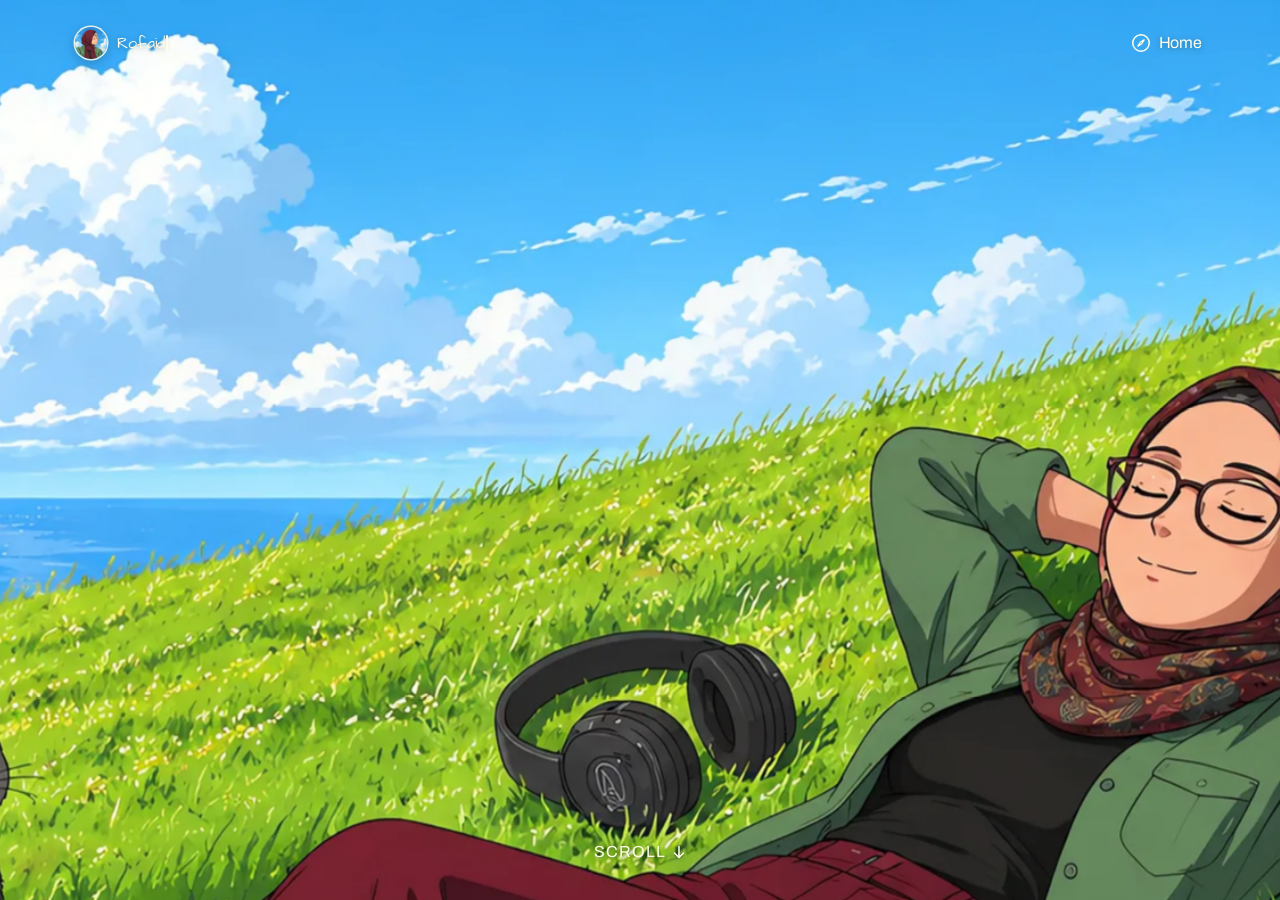
==== site/index.html @ 3db10f4f "Speed and memory pass, phones first First load on a phone: 242 requests / 24 MB -> 43 requests / 3.7" ====
<!doctype html>
<html lang="en">
<head>
<meta charset="utf-8">
<meta name="viewport" content="width=device-width,initial-scale=1,viewport-fit=cover">
<title>Rofaida Abdelwahap · Portfolio</title>
<meta name="description" content="Rofaida Abdelwahap, product and UI designer: case studies, app and web UI, and graphics.">
<meta property="og:title" content="Rofaida Abdelwahap · Portfolio">
<meta property="og:description" content="Product and UI designer: case studies, app and web UI, and graphics.">
<meta property="og:image" content="f/avatar.webp">
<link rel="icon" href="f/avatar.webp" type="image/webp">
<link rel="preconnect" href="https://fonts.googleapis.com">
<link rel="preconnect" href="https://fonts.gstatic.com" crossorigin>
<link rel="stylesheet" href="https://fonts.googleapis.com/css2?family=Archivo+Black&family=Archivo+Narrow:wght@400;500;600&family=Archivo:wght@400;500;600;800&family=Architects+Daughter&family=Homemade+Apple&family=Special+Elite&display=swap">
<!-- fonts only the case studies and the page editor use: loaded without holding up the first paint -->
<link rel="stylesheet" href="https://fonts.googleapis.com/css2?family=Almarai:wght@400;700&family=Inter:wght@400;500;700&family=Roboto:wght@400;500;700&family=JetBrains+Mono:wght@400;500&family=Caveat:wght@500;600;700&family=Patrick+Hand&family=Courier+Prime:wght@400;700&display=swap" media="print" onload="this.media='all'">
<link rel="preload" as="image" href="a/closeup.webp" imagesrcset="a/closeup-m.webp 2160w, a/closeup.webp 3600w" imagesizes="(max-width: 760px) 719px, (pointer: coarse) 719px, 103vw" fetchpriority="high">
<link rel="stylesheet" href="css/style.css">
<script src="js/videos.js"></script>
</head>
<body>
<div class="site" id="site" data-theme="day" data-mode="world" data-face="0">
  <a class="skip" href="#spots">Skip to the scene</a>

  <!-- ============================================================ header (Figma "new header", Oct 26) -->
  <header class="nhdr" id="gnav">
    <a class="nh-me" href="#home" data-go="home" aria-label="Rofaida Abdelwahap, back home"><img src="f/avatar.webp" alt="" width="40" height="40"><span class="nh-name" aria-hidden="true"><span class="tw">Rofaida Abdelwahap</span><i class="caret"></i></span></a>
    <button class="nh-compass" id="compassBtn" type="button" aria-expanded="false" aria-controls="compass" aria-haspopup="dialog"><span class="sr">Open the menu. You are on: </span><svg class="cmp" viewBox="0 0 20 20" aria-hidden="true"><circle cx="10" cy="10" r="8.25" fill="none" stroke="currentColor" stroke-width="1.5"/><path class="cmp-n" d="M10.7754 10.7754L6.89453 13.1045L9.22363 9.22363L13.1045 6.89453L10.7754 10.7754Z" fill="none" stroke="currentColor" stroke-width="1.3" stroke-linejoin="round"/><path class="cmp-b" d="M11.6 6.4 8 10l3.6 3.6" fill="none" stroke="currentColor" stroke-width="1.6" stroke-linecap="round" stroke-linejoin="round"/></svg><span class="nh-cur" id="navCur">Home</span></button>
  </header>

  <!-- ============================================================ compass menu (opens from the header) -->
  <div class="compass" id="compass" role="dialog" aria-modal="true" aria-labelledby="cpLbl" hidden>
    <div class="cp-scrim" data-cp-close></div>
    <div class="cp-wrap">
      <div class="cp-side">
        <figure class="cp-card cp-pic"><img data-src="f/cp-hill.webp" alt="Rofaida's painting of herself resting on the green hill, her cat and laptop beside her" width="700" height="548" decoding="async"></figure>
        <div class="cp-card cp-note"><p>Thank you so much for stopping by!</p><img data-src="f/s-cream.webp" alt="" decoding="async"></div>
      </div>
      <div class="cp-main">
        <div class="cp-card cp-menu">
          <p class="cp-lbl" id="cpLbl">Compass</p>
          <button class="cp-x" type="button" data-cp-close aria-label="Close the menu"><svg viewBox="0 0 24 24" aria-hidden="true"><path d="M6.5 6.5l11 11M17.5 6.5l-11 11" stroke="currentColor" stroke-width="1.8" stroke-linecap="round"/></svg></button>
          <nav class="cp-nav" aria-label="Primary">
            <a href="#home" data-go="home">Home</a>
            <a href="#works" data-go="works">Work</a>
            <a href="#about" data-go="about">About me</a>
            <a href="https://drive.google.com/file/d/1btNfa-B7rLPgWYI5pzXkS12cbSmnBby5/view?usp=sharing" target="_blank" rel="noopener" id="resumeBtn">Resume <span class="sr">(opens in a new tab)</span></a>
          </nav>
          <div class="cp-rule"></div>
          <ul class="cp-social">
            <li><a href="https://www.linkedin.com/in/rofaida-abdelwahap-3187a1399" target="_blank" rel="noopener">LinkedIn</a></li>
            <li><a href="https://www.behance.net/rofaidaabdelwap" target="_blank" rel="noopener">Behance</a></li>
            <li><a href="mailto:rofaidaabdalwahap@gmail.com" data-copy="rofaidaabdalwahap@gmail.com">Email</a></li>
          </ul>
          <div class="cp-sound"><span>Meadow sound</span>
    <button class="sound" id="soundBtn" aria-pressed="false" aria-label="Meadow sound">
      <svg viewBox="0 0 24 24" aria-hidden="true">
        <rect class="bar" x="3.75" y="8.25" width="1.5" height="7.5" rx=".75" fill="#2491CC"/>
        <rect class="bar" x="7.5" y="2.25" width="1.5" height="19.5" rx=".75" fill="#2491CC"/>
        <rect class="bar" x="11.25" y="5.25" width="1.5" height="13.5" rx=".75" fill="#2491CC"/>
        <rect class="bar" x="15" y="8.25" width="1.5" height="7.5" rx=".75" fill="#2491CC"/>
        <rect class="bar" x="18.75" y="6.75" width="1.5" height="10.5" rx=".75" fill="#2491CC"/>
      </svg>
    </button>
          </div>
        </div>
        <a class="cp-cta" href="#contact" data-go="contact">Contact me <svg viewBox="0 0 24 24" aria-hidden="true"><use href="#arrUR"/></svg></a>
      </div>
    </div>
  </div>

  <!-- ================================================= the world: 3 rooms, 360° -->
  <main class="world" id="world" aria-roledescription="carousel" aria-label="Three rooms you can turn between: home, selected works and about me">
    <div class="w-backdrop" aria-hidden="true">
      <div class="sky-drift"><div class="skytrack"><img src="f/sky-sketch.webp" srcset="f/sky-sketch-m.webp 1148w, f/sky-sketch.webp 1914w" sizes="(max-width: 760px) 381px, (pointer: coarse) 381px, 134vw" alt=""><img class="flip" src="f/sky-sketch.webp" srcset="f/sky-sketch-m.webp 1148w, f/sky-sketch.webp 1914w" sizes="(max-width: 760px) 381px, (pointer: coarse) 381px, 134vw" alt=""><img src="f/sky-sketch.webp" srcset="f/sky-sketch-m.webp 1148w, f/sky-sketch.webp 1914w" sizes="(max-width: 760px) 381px, (pointer: coarse) 381px, 134vw" alt=""><img class="flip" src="f/sky-sketch.webp" srcset="f/sky-sketch-m.webp 1148w, f/sky-sketch.webp 1914w" sizes="(max-width: 760px) 381px, (pointer: coarse) 381px, 134vw" alt=""></div></div>
    </div>
    <div class="scene" id="scene">
      <div class="prism" id="prism">

        <!-- ------------------------------------------------------- 0 · home -->
        <section class="face f-home" id="home" data-i="0" aria-roledescription="slide" aria-label="Home">
          <div class="art bg">
            <div class="plate" id="plate">
              <img class="full dayimg skyl" src="l/day-sky.webp" srcset="l/day-sky-m.webp 1650w, l/day-sky.webp 3300w" sizes="(max-width: 760px) 549px, (pointer: coarse) 549px, 158vw" alt="" decoding="async">
              
              <div class="stars skyl" aria-hidden="true">
                <span class="star" style="left:8%;top:14%"></span><span class="star" style="left:22%;top:30%"></span>
                <span class="star" style="left:41%;top:9%"></span><span class="star" style="left:55%;top:24%"></span>
                <span class="star" style="left:66%;top:12%"></span><span class="star" style="left:79%;top:31%"></span>
                <span class="star" style="left:88%;top:8%"></span><span class="star" style="left:94%;top:22%"></span>
                <span class="star" style="left:33%;top:19%"></span><span class="star" style="left:72%;top:5%"></span>
              </div>
              <div class="cloudloop cloudl" aria-hidden="true">
                <div class="cloudtrack far dayimg"><img src="l/day-clouds-far.webp" srcset="l/day-clouds-far-m.webp 2427w, l/day-clouds-far.webp 4854w" sizes="(max-width: 760px) 808px, (pointer: coarse) 808px, 233vw" alt=""><img src="l/day-clouds-far.webp" srcset="l/day-clouds-far-m.webp 2427w, l/day-clouds-far.webp 4854w" sizes="(max-width: 760px) 808px, (pointer: coarse) 808px, 233vw" alt=""></div>
                <div class="cloudtrack dayimg"><img src="l/day-clouds-near.webp" srcset="l/day-clouds-near-m.webp 2427w, l/day-clouds-near.webp 4854w" sizes="(max-width: 760px) 808px, (pointer: coarse) 808px, 233vw" alt=""><img src="l/day-clouds-near.webp" srcset="l/day-clouds-near-m.webp 2427w, l/day-clouds-near.webp 4854w" sizes="(max-width: 760px) 808px, (pointer: coarse) 808px, 233vw" alt=""></div>
                </div>
              <img class="full dayimg" src="l/day-land.webp" srcset="l/day-land-m.webp 3960w, l/day-land.webp 6600w" sizes="(max-width: 760px) 1319px, (pointer: coarse) 1319px, 158vw" fetchpriority="high" decoding="async" alt="Painted scene: Rofaida lying on a grassy hillside above the sea with her eyes closed, a grey cat beside her, headphones, a laptop and an open notebook in the grass.">
              
              <div class="catpart her-head" id="herHead" aria-hidden="true"><img class="dayimg" src="l/day-herhead.webp" alt=""></div>
              <div class="spots" id="spots">
                <a class="spot" href="#about" data-spot="notebook" data-go="about" aria-label="The notebook: open About me" style="left:72.455%;top:79.818%;width:10.818%;height:14.364%;--hit:polygon(0.0% 74.7%,8.7% 81.0%,11.2% 81.0%,18.2% 85.4%,22.4% 85.4%,24.4% 88.6%,34.5% 96.8%,39.5% 95.6%,44.8% 96.8%,47.9% 93.7%,48.5% 89.9%,49.3% 95.6%,50.7% 96.8%,56.0% 97.5%,57.4% 96.2%,58.3% 92.4%,58.8% 96.8%,60.8% 98.7%,76.5% 99.4%,87.1% 71.5%,87.4% 69.0%,89.9% 63.3%,91.3% 56.3%,98.0% 38.0%,99.7% 31.0%,99.7% 22.8%,98.6% 21.5%,96.9% 22.2%,95.5% 16.5%,93.0% 13.3%,85.2% 12.0%,82.4% 10.1%,77.6% 10.8%,75.1% 6.3%,70.9% 12.7%,68.3% 12.0%,61.3% 17.1%,57.1% 9.5%,49.9% 3.2%,42.0% 0.0%,32.2% 0.0%,18.5% 24.1%,16.5% 25.3%,15.7% 29.7%,4.2% 51.9%,3.9% 60.1%,0.0% 66.5%)"><img class="cut dayimg" src="l/day-cut-notebook.webp" alt=""><span class="hit"></span><b>About me</b></a>
                <a class="spot" href="#works" data-spot="laptop" data-go="works" aria-label="The laptop: open Selected works" style="left:80.909%;top:59.364%;width:9.152%;height:20.091%;--hit:polygon(99.7% 0.0%,95.0% 0.0%,56.3% 26.2%,55.0% 28.5%,51.3% 45.2%,47.0% 43.9%,43.4% 44.3%,5.6% 71.0%,0.0% 76.0%,0.0% 82.4%,7.9% 86.0%,13.2% 85.1%,39.4% 95.9%,40.1% 99.5%,49.7% 99.5%,52.6% 96.8%,54.6% 98.2%,58.9% 95.0%,60.6% 92.8%,61.9% 87.3%,68.9% 80.1%,70.9% 80.1%,78.8% 71.0%,82.5% 70.6%,87.1% 65.2%,89.4% 60.6%,91.1% 52.0%,92.1% 50.2%,99.7% 10.4%)"><img class="cut dayimg" src="l/day-cut-laptop.webp" alt=""><span class="hit"></span><b>Selected works</b></a>
                <a class="spot" href="#contact" data-spot="headphones" data-go="contact" aria-label="The headphones: open Contact" style="left:71.636%;top:54.455%;width:4.455%;height:9.273%;--hit:polygon(0.0% 33.3%,0.0% 61.8%,3.4% 71.6%,7.5% 77.5%,38.8% 99.0%,58.5% 99.0%,62.6% 97.1%,66.0% 92.2%,71.4% 76.5%,72.1% 67.6%,85.0% 74.5%,88.4% 71.6%,91.8% 63.7%,98.0% 61.8%,99.3% 58.8%,99.3% 27.5%,94.6% 13.7%,88.4% 5.9%,82.3% 2.9%,75.5% 3.9%,68.7% 0.0%,36.7% 0.0%,14.3% 12.7%,7.5% 19.6%)"><img class="cut dayimg" src="l/day-cut-headphones.webp" alt=""><span class="hit"></span><b>Let&rsquo;s talk</b></a>
                <a class="spot" href="#home" data-spot="cat" data-meow="grey" aria-label="The cat: say hi (meow)" style="left:58.788%;top:56.545%;width:5.818%;height:19.727%;--hit:polygon(61.5% 0.0%,58.3% 4.1%,55.7% 12.9%,56.2% 16.6%,58.9% 18.0%,57.3% 21.2%,57.3% 28.6%,58.3% 30.0%,57.3% 33.6%,53.1% 37.8%,42.7% 41.9%,41.1% 44.2%,33.9% 49.3%,28.1% 59.0%,27.6% 62.7%,25.5% 64.1%,24.0% 76.0%,19.3% 73.7%,16.7% 68.2%,17.7% 58.1%,20.3% 54.4%,20.3% 45.2%,18.8% 40.6%,10.9% 33.2%,3.6% 32.7%,0.0% 35.0%,0.0% 41.5%,6.2% 47.0%,5.2% 53.5%,1.6% 62.2%,1.6% 68.7%,4.2% 76.0%,12.0% 83.4%,16.7% 86.2%,22.4% 86.6%,25.0% 88.9%,29.7% 89.9%,32.8% 92.6%,36.5% 93.1%,43.2% 98.2%,47.4% 98.2%,49.0% 94.9%,51.6% 96.8%,54.2% 95.9%,56.8% 97.2%,60.4% 96.8%,64.1% 94.5%,65.6% 91.7%,69.3% 98.2%,71.4% 99.5%,85.9% 99.5%,88.5% 96.8%,89.6% 90.8%,86.5% 87.6%,87.0% 82.0%,92.2% 65.9%,97.4% 55.3%,97.4% 43.8%,95.3% 37.8%,96.4% 36.4%,95.8% 34.1%,99.5% 29.0%,99.5% 18.4%,97.9% 17.1%,99.0% 15.7%,97.9% 1.4%,96.9% 0.0%,91.7% 0.0%,83.3% 6.5%,74.5% 7.4%,65.1% 0.0%)"><img class="cut dayimg" src="l/day-cut-cat.webp" alt=""><span class="catpart cat-tail" id="catTail" style="left:0.896%;top:34.468%;width:31.934%;height:52.232%"><img class="dayimg" src="l/day-cat-tail.webp" alt=""></span><span class="catpart cat-hip" style="left:20.249%;top:64.436%;width:20.316%;height:27.399%"><img class="dayimg" src="l/day-cat-hip.webp" alt=""></span><span class="catpart cat-head" id="catHead" style="left:56.771%;top:-0.459%;width:54.168%;height:37.789%"><img class="dayimg" src="l/day-cat-head.webp" alt=""></span><span class="hit"></span><b>Say hi</b></a>
              </div>
              <img class="full softl" id="wideSoft" src="a/wide-soft.webp" alt="" decoding="async" aria-hidden="true">
            </div>
          </div>
          <!-- the opening shot: close on her face; scrolling pulls the camera back to the hill -->
          <div class="intro-backdrop" id="introBackdrop" aria-hidden="true"><img src="a/wide.webp" srcset="a/wide-m.webp 1980w, a/wide.webp 3300w" sizes="(max-width: 760px) 659px, (pointer: coarse) 659px, 112vw" alt="" decoding="async"></div>
          <div class="close-plate" id="closePlate" aria-hidden="true"><div class="inner">
            <img class="full dayimg" src="a/closeup.webp" srcset="a/closeup-m.webp 2160w, a/closeup.webp 3600w" sizes="(max-width: 760px) 719px, (pointer: coarse) 719px, 103vw" alt="" fetchpriority="high" decoding="async">
            
            <img class="full softl" id="closeSoft" src="a/closeup-soft.webp" alt="" decoding="async">
            <img class="full ghost dayimg" src="a/closeup-glow.webp" alt="" decoding="async">
            
          </div></div>
          <div class="intro-vig" id="introVig" aria-hidden="true"></div>
          <div class="intro-grain" aria-hidden="true"></div>
          <canvas class="magic" id="magic" aria-hidden="true"></canvas>
          <div class="ui home-ui">
            <span class="pill" id="pill"><i></i><span class="pill-t">Hello, I&rsquo;m Rofaida Abdelwahap | Product &amp; visual designer</span></span>
            <h1 class="mega home-title">Where stories<br>grow</h1>
            <div class="vibes" id="vibes" role="group" aria-label="Music player: feel the vibes">
              <span class="disk l" aria-hidden="true"><i></i></span>
              <p class="v-title">FEEL THE VIBES</p>
              <div class="v-bar"><span class="v-fill" id="vFill"></span><span class="v-knob" id="vKnob"></span>
                <input type="range" id="vSeek" min="0" max="300" step="1" value="0" aria-label="Sound bath position" aria-valuetext="0:00 of 5:00"></div>
              <span class="v-time a" id="vCur">0:00</span><span class="v-time b">5:00</span>
              <button class="v-play" id="vPlay" type="button" aria-pressed="false" aria-label="Play the sound bath">
                <svg class="i-play" viewBox="0 0 24 24" aria-hidden="true"><path d="M9 7.2v9.6a.6.6 0 0 0 .92.5l7.4-4.8a.6.6 0 0 0 0-1L9.92 6.7A.6.6 0 0 0 9 7.2Z" fill="currentColor"/></svg>
                <svg class="i-pause" viewBox="0 0 24 24" aria-hidden="true"><rect x="7.5" y="6.5" width="3" height="11" rx="1" fill="currentColor"/><rect x="13.5" y="6.5" width="3" height="11" rx="1" fill="currentColor"/></svg>
              </button>
              <span class="disk r" aria-hidden="true"><i></i></span>
              <audio id="vAudio" src="m/forest-sound-bath.mp3" preload="none" loop></audio>
            </div>
          </div>
          <div class="ui intro-cue" id="introCue" aria-hidden="true"><span class="ic-word cue-d">Scroll</span><span class="ic-word cue-m">Swipe</span><svg class="ic-arrow" viewBox="0 0 14 14" fill="none"><path d="M7 1.5v11M2.5 8 7 12.5 11.5 8" stroke="currentColor" stroke-width="1.5" stroke-linecap="round" stroke-linejoin="round"/></svg></div>
          <p class="selhint" id="hint">Select an element to see <img src="i/arrow-r.svg" alt="" width="24" height="24"></p>
          <div class="bubble" id="bubble" role="status" aria-live="polite"></div>
        </section>

        <!-- ---------------------------------------------- 1 · selected works -->
        <section class="face f-works" id="works" data-i="1" aria-roledescription="slide" aria-label="Selected works">
          <div class="zoomer" id="zoomer">
          <div class="art bg"><img class="bgimg" src="a/works-bg.webp" srcset="a/works-bg-m.webp 1955w, a/works-bg.webp 3258w" sizes="(max-width: 760px) 650px, (pointer: coarse) 650px, 135vw" alt="A laptop resting in a sunlit wildflower meadow above the sea" decoding="async" style="left:calc(-86.24 * var(--k));top:calc(-287.89 * var(--k));width:calc(2414.79 * var(--k));height:calc(1430.49 * var(--k))">
            <div class="skyband" aria-hidden="true" style="left:calc(-86.24 * var(--k));top:calc(-287.89 * var(--k));width:calc(2414.79 * var(--k));height:calc(963.54 * var(--k))"><div class="sb-track"><img src="a/works-skyband.webp" srcset="a/works-skyband-m.webp 1629w, a/works-skyband.webp 3258w" sizes="(max-width: 760px) 542px, (pointer: coarse) 542px, 135vw" alt=""><img class="flip" src="a/works-skyband.webp" srcset="a/works-skyband-m.webp 1629w, a/works-skyband.webp 3258w" sizes="(max-width: 760px) 542px, (pointer: coarse) 542px, 135vw" alt=""><img src="a/works-skyband.webp" srcset="a/works-skyband-m.webp 1629w, a/works-skyband.webp 3258w" sizes="(max-width: 760px) 542px, (pointer: coarse) 542px, 135vw" alt=""><img class="flip" src="a/works-skyband.webp" srcset="a/works-skyband-m.webp 1629w, a/works-skyband.webp 3258w" sizes="(max-width: 760px) 542px, (pointer: coarse) 542px, 135vw" alt=""></div></div>
          </div>
          <h2 class="mega works-title">Selected<br>works</h2>
          <div class="art wfg" aria-hidden="true"><img class="cutout" src="a/works-fg.webp" srcset="a/works-fg-m.webp 1955w, a/works-fg.webp 3258w" sizes="(max-width: 760px) 650px, (pointer: coarse) 650px, 135vw" alt="" style="left:calc(-86.24 * var(--k));top:calc(425.13 * var(--k));width:calc(2414.79 * var(--k));height:calc(717.47 * var(--k))"></div>
          <div class="art fx">
            <svg class="screen" id="screen" viewBox="0 0 1921 1117" preserveAspectRatio="none" aria-hidden="true">
              <defs><filter id="bloom" x="-30%" y="-30%" width="160%" height="160%"><feGaussianBlur stdDeviation="18"/></filter></defs>
              <polygon class="s-bloom" points="1533.68,461.94 1032.18,468.86 990.63,763.63 1508.95,786.38" filter="url(#bloom)"/>
              <polygon class="s-lit" points="1533.68,461.94 1032.18,468.86 990.63,763.63 1508.95,786.38"/>
            </svg>
            <button class="screen-hit" id="screenHit" type="button" aria-label="Open the laptop and see the projects" style="left:calc(990.63 * var(--k));top:calc(461.94 * var(--k));width:calc(543.05 * var(--k));height:calc(324.44 * var(--k))"><span class="s-label">Open the laptop</span></button>
          </div>
          </div>
          <div class="ui cue" id="worksCue"><span class="cue-d">Scroll, or tap the screen, to open the laptop</span><span class="cue-m">Swipe up to open the laptop</span><img src="i/arrow-r.svg" alt="" width="24" height="24"></div>
        </section>

        <!-- ------------------------------------------------------- 2 · about -->
        <section class="face f-about" id="about" data-i="2" aria-roledescription="slide" aria-label="About me">
          <div class="art bg"><img class="bgimg" id="aboutBg" src="a/about-bg.webp" srcset="a/about-bg-m.webp 1975w, a/about-bg.webp 3292w" sizes="(max-width: 760px) 657px, (pointer: coarse) 657px, 108vw" alt="An open notebook lying in a sunlit meadow of daisies, next to an iced matcha" decoding="async" style="left:calc(1.13 * var(--k));top:calc(0 * var(--k));width:calc(1922.1 * var(--k));height:calc(1116.36 * var(--k))"></div>
          <h2 class="mega about-title">About<br>me</h2>
          <div class="art fg">
            <img class="cutout" src="a/about-notebook.webp" srcset="a/about-notebook-m.webp 1308w, a/about-notebook.webp 1868w" sizes="(max-width: 760px) 435px, (pointer: coarse) 435px, 61vw" alt="" aria-hidden="true" style="left:calc(581.50 * var(--k));top:calc(348.57 * var(--k));width:calc(1090.67 * var(--k));height:calc(729.26 * var(--k))">
            <img class="cutout cup-shadow" src="a/about-cup-shadow.webp" alt="" aria-hidden="true" style="left:calc(1262.64 * var(--k));top:calc(410.69 * var(--k));width:calc(490.22 * var(--k));height:calc(245.11 * var(--k))">
            <img class="cutout cup" id="cup" src="a/about-cup.webp" alt="" aria-hidden="true" style="left:calc(1280.80 * var(--k));top:calc(120.19 * var(--k));width:calc(254.19 * var(--k));height:calc(387.16 * var(--k))">
            <img class="cutout cup-grass" src="a/about-cup-grass.webp" alt="" aria-hidden="true" style="left:calc(1335.27 * var(--k));top:calc(410.69 * var(--k));width:calc(217.88 * var(--k));height:calc(118.02 * var(--k))">
            <div class="page-ink l" id="inkL" aria-hidden="true">
              <p class="ink-t who">Who is Rofaida ?</p>
              <p class="ink-p who">A designer who likes turning little ideas into things people can feel.<br>I&rsquo;m Rofaida a Product Designer with a Graphic Design background, curious about people, obsessed with details, and always looking for the little spark that makes an experience feel special.</p>
              <p class="ink-why">Always asking<br>Why?</p>
            </div>
            <div class="page-ink l stk" id="inkL2" aria-hidden="true">
              <img class="ink-cat c-white" src="f/s-white.webp" alt="">
              <img class="ink-cat c-cream" src="f/s-cream.webp" alt="">
              <img class="ink-cat c-black" src="f/s-black.webp" alt="">
              <img class="ink-cat c-orange" src="f/s-orange.webp" alt="">
            </div>
            <div class="page-ink r" id="inkR" aria-hidden="true">
              <figure class="pola p1"><img src="f/p-avatar.webp" alt=""><figcaption>me, drawn by me</figcaption></figure>
              <figure class="pola p2"><img src="f/p-nile.webp" alt=""><figcaption>the Nile</figcaption></figure>
              <figure class="pola p3"><img src="f/p-matcha.webp" alt=""><figcaption>matcha o'clock</figcaption></figure>
              <span class="ink-cta">beyond the pixels &rarr;</span>
            </div>
            <svg class="pages" viewBox="0 0 1921 1117" preserveAspectRatio="none" aria-hidden="true">
              <polygon class="pg l" id="pgL" points="885.1,364.3 1221.4,490.5 1019.4,905 617.7,747.4"/>
              <polygon class="pg r" id="pgR" points="1227.3,490.5 1630.1,568.7 1507.5,1051 1028.7,908.5"/>
            </svg>
            <button class="page-hit l" data-sheet="intro" type="button" aria-label="Open the left page: Who is Rofaida?" style="left:calc(617.7 * var(--k));top:calc(364.3 * var(--k));width:calc(603.7 * var(--k));height:calc(540.7 * var(--k));clip-path:polygon(44.32% 0%,100% 23.34%,66.54% 100%,0% 70.85%)"><b>Who is Rofaida?</b></button>
            <button class="page-hit r" data-sheet="pixels" type="button" aria-label="Open the right page: Beyond the pixels" style="left:calc(1028.7 * var(--k));top:calc(490.5 * var(--k));width:calc(601.4 * var(--k));height:calc(560.5 * var(--k));clip-path:polygon(33.1% 0%,100% 13.95%,79.61% 100%,0% 74.58%)"><b>Beyond the pixels</b></button>
          </div>
          <div class="ui cue" id="aboutCue"><span>Pick a page in the notebook</span><img src="i/arrow-r.svg" alt="" width="24" height="24"></div>
        </section>
      </div>
    </div>

    
  </main>

  <!-- ===================================================== works (inside the laptop) -->
  <div class="layer works-page" id="worksPage" aria-label="Selected works" role="region" tabindex="-1">
    <div class="wp-bar">
      <button class="glass-btn back" id="worksBack" type="button"><svg viewBox="0 0 24 24" aria-hidden="true"><path d="M14.5 6 8.5 12l6 6" fill="none" stroke="currentColor" stroke-width="1.8" stroke-linecap="round" stroke-linejoin="round"/></svg>Back to the meadow</button>
    </div>
    <h2 class="sr">Selected works</h2>
    <div class="stack" id="stack">
      <div class="folder see" id="seeFolder">
        <div class="tabrow"><button class="tab" id="seeAll" type="button" style="--x:1429.49"><span>See all projects</span><svg viewBox="0 0 24 24" aria-hidden="true"><use href="#arrUR"/></svg></button></div>
        <div class="fbody" aria-hidden="true"></div>
      </div>

      <article class="folder f1" id="p1" style="--c:#29480E;--ink:#FFFEEB;--ink2:rgba(255,254,235,.72);--ph:#3B5E1C" aria-labelledby="p1t">
        <div class="tabrow"><a class="tab" href="#p1" data-to="0" style="--x:0"><span>01 &middot; Maaliy</span></a></div>
        <div class="fbody">
          <header class="p-head">
            <h3 class="p-title" id="p1t">Maaliy</h3>
            <p class="p-lede">Tax deadlines, rebuilt around the client</p>
            <dl class="p-meta"><div><dt>Discipline</dt><dd>Product design</dd></div><div><dt>Platform</dt><dd>Accounting ERP, Arabic-first</dd></div></dl>
            <div class="p-tags" aria-label="Scope"><div class="p-tagtrack"><span>User interviews &middot; Information architecture &middot; Dashboard UI &middot; RTL design system &middot;&nbsp;</span><span aria-hidden="true">User interviews &middot; Information architecture &middot; Dashboard UI &middot; RTL design system &middot;&nbsp;</span></div></div>
          </header>
          <div class="p-body">
            <div class="p-copy"><div><p>Accountants were losing tax deadlines in a system that had everything and showed nothing. I rebuilt it around the client instead of the operation.</p><ul class="p-facts"><li>Entries, invoices and taxes merged into one client view</li><li>A summary row that opens into the full client page</li><li>A deadlines calendar with alerts, the top pain in interviews</li><li>One RTL design system across 14+ screens and 7 roles</li></ul></div><button class="p-link" type="button" data-case="maaliy">View case study <svg viewBox="0 0 24 24" aria-hidden="true"><use href="#arrUR"/></svg></button></div>
            <figure class="pimg main has-img"><img data-src="f/works/maaliy-main.webp" alt="Maaliy's dashboard on a tablet: KPIs, revenue trend and the follow-up worklist" width="1600" height="1212" loading="lazy" decoding="async"></figure>
            <div class="p-side">
              <figure class="pimg has-img"><img data-src="f/works/maaliy-d1.webp" alt="Maaliy's dashboard on a laptop" width="1200" height="909" loading="lazy" decoding="async"></figure>
              <figure class="pimg has-img"><img data-src="f/works/maaliy-d2.webp" alt="Two accountants working with Maaliy in an office" width="1200" height="909" loading="lazy" decoding="async"></figure>
            </div>
          </div>
        </div>
      </article>

      <article class="folder f2" id="p2" style="--c:#A6D3E5;--ink:#29480E;--ink2:rgba(41,72,14,.74);--ph:#8EC3D8" aria-labelledby="p2t">
        <div class="tabrow"><a class="tab" href="#p2" data-to="1" style="--x:464.09"><span>02 &middot; Sadeem</span></a></div>
        <div class="fbody">
          <header class="p-head">
            <h3 class="p-title" id="p2t">Sadeem</h3>
            <p class="p-lede">A store dashboard that thinks in Arabic</p>
            <dl class="p-meta"><div><dt>Discipline</dt><dd>Product design</dd></div><div><dt>Platform</dt><dd>Responsive admin panel, RTL</dd></div></dl>
            <div class="p-tags" aria-label="Scope"><div class="p-tagtrack"><span>Arabic-first UX &middot; RTL layout &middot; Design system &middot; E-commerce &middot;&nbsp;</span><span aria-hidden="true">Arabic-first UX &middot; RTL layout &middot; Design system &middot; E-commerce &middot;&nbsp;</span></div></div>
          </header>
          <div class="p-body">
            <div class="p-copy"><div><p>A single-vendor store dashboard for shop owners who think in Arabic. It reads right to left from the first pixel, not as a mirrored afterthought.</p><ul class="p-facts"><li>State before value: stock is a badge, payment and fulfilment are two states</li><li>A permission matrix of 8 areas &times; 5 actions replaced a wall of checkboxes</li><li>Swappable cards, so owners choose what stays on screen</li><li>33 primitives and 84 semantic tokens across 13 screens</li></ul></div><button class="p-link" type="button" data-case="sadeem">View case study <svg viewBox="0 0 24 24" aria-hidden="true"><use href="#arrUR"/></svg></button></div>
            <figure class="pimg main has-img"><img data-src="f/works/sadeem-main.webp" alt="Sadeem's products table on a monitor, in purple clouds" width="1600" height="1000" loading="lazy" decoding="async"></figure>
            <div class="p-side">
              <figure class="pimg has-img"><img data-src="f/works/sadeem-d1.webp" alt="Editing a product in Sadeem on a laptop" width="1200" height="750" loading="lazy" decoding="async"></figure>
              <figure class="pimg has-img"><img data-src="f/works/sadeem-d2.webp" alt="Sadeem's categories on a desktop monitor" width="1200" height="750" loading="lazy" decoding="async"></figure>
            </div>
          </div>
        </div>
      </article>

      <article class="folder f3" id="p3" style="--c:#ADCF8F;--ink:#29480E;--ink2:rgba(41,72,14,.74);--ph:#97BE76" aria-labelledby="p3t">
        <div class="tabrow"><a class="tab" href="#p3" data-to="2" style="--x:946.31"><span>03 &middot; Dhi</span></a></div>
        <div class="fbody">
          <header class="p-head">
            <h3 class="p-title" id="p3t">Dhi</h3>
            <p class="p-lede">Consult, shop and track a room in one app</p>
            <dl class="p-meta"><div><dt>Discipline</dt><dd>Product design</dd></div><div><dt>Platform</dt><dd>Mobile app, RTL</dd></div></dl>
            <div class="p-tags" aria-label="Scope"><div class="p-tagtrack"><span>Competitor analysis &middot; Mobile UX &middot; RTL design system &middot; Saudi market &middot;&nbsp;</span><span aria-hidden="true">Competitor analysis &middot; Mobile UX &middot; RTL design system &middot; Saudi market &middot;&nbsp;</span></div></div>
          </header>
          <div class="p-body">
            <div class="p-copy"><div><p>An interior design platform for homes in Saudi Arabia. Competitor apps split consultation, shopping and tracking; Dhi keeps them in one place.</p><ul class="p-facts"><li>A style quiz that gets people to a direction fast</li><li>In-app project chat with the designer, fewer phone calls</li><li>40+ screens on an Arabic RTL design system</li></ul></div><button class="p-link" type="button" data-case="dhi">View case study <svg viewBox="0 0 24 24" aria-hidden="true"><use href="#arrUR"/></svg></button></div>
            <figure class="pimg main has-img"><img data-src="f/works/dhi-main.webp" alt="Three Dhi screens on phones over deep green: the shop, the home screen and the consultation packages" width="1600" height="1000" loading="lazy" decoding="async"></figure>
            <div class="p-side">
              <figure class="pimg has-img"><img data-src="f/works/dhi-d1.webp" alt="Two Dhi screens: choosing rooms for a booking, and tracking a project step by step" width="1200" height="750" loading="lazy" decoding="async"></figure>
              <figure class="pimg has-img"><img data-src="f/works/dhi-d2.webp" alt="Two Dhi screens: a product page with payment options, and the cart" width="1200" height="750" loading="lazy" decoding="async"></figure>
            </div>
          </div>
        </div>
      </article>
      <div class="stack-hold" aria-hidden="true"></div>
    </div>
    <div class="see-mobile"><button class="glass-btn solid" type="button" data-allworks>See all projects <svg viewBox="0 0 24 24" aria-hidden="true"><use href="#arrUR"/></svg></button></div>

    <!-- the keyring, on the sky, after the projects (Figma 332:4851) -->
    <section class="peek kc" id="play" aria-label="A sneak peek at my mind">
      <div class="peek-sky sky-drift" aria-hidden="true"><div class="skytrack"><img data-src="f/sky-sketch.webp" data-srcset="f/sky-sketch-m.webp 1148w, f/sky-sketch.webp 1914w" sizes="(max-width: 760px) 381px, (pointer: coarse) 381px, 134vw" alt="" loading="eager" decoding="async"><img class="flip" data-src="f/sky-sketch.webp" data-srcset="f/sky-sketch-m.webp 1148w, f/sky-sketch.webp 1914w" sizes="(max-width: 760px) 381px, (pointer: coarse) 381px, 134vw" alt="" loading="eager" decoding="async"></div></div>
      <div class="frame">
        <div class="sheet" id="sheet">
          <div class="clip"><img class="peek-grid" data-src="f/grid.webp" alt="" aria-hidden="true" loading="lazy"></div>
          <h2 class="peek-title">a sneak peek<br>at my mind</h2>
          <p class="peek-note l">Visual roots, product mindset. Five years of exploring Applied Arts, branding, and visual communication, followed by hands-on experience in digital product design.</p>
          <p class="peek-note r">From pixels to prototypes. Figma, Adobe, Framer, and AI tools each bringing a different part of the process to life.</p>
          <section class="kc-hero" id="kcHero" aria-label="A keyring of tools and skills. Hover or tab through the charms.">
            <div class="kc-stage" id="kcStage" data-fit="full">
              <div class="kc-scaler" id="kcScaler">
                <canvas id="kcChains"></canvas>
                <div class="kc-layer" id="kcStills"></div>
                <div class="kc-hub" id="kcHub"><img data-src="keychain/k/hub.webp" alt="" decoding="async"></div>
                <div class="kc-layer" id="kcParts"></div>
                <div class="kc-layer" id="kcKbds" style="pointer-events:auto"></div>
              </div>
            </div>
            <button class="sr" id="kcSound" aria-pressed="false">Keyring sound</button>
          </section>
          <div class="kc-foot"><span>give the keyring a shake</span></div>
        </div>
      </div>
      <span class="tape l" aria-hidden="true"></span><span class="tape r" aria-hidden="true"></span>
      <footer class="sky-end peek-end sky-hid" aria-label="Footer"><div class="sky-glass"><p>Sky has no limits.</p></div></footer>
    </section>

      </div>

  <!-- ===================================================== all works -->
  <div class="layer all-works" id="allWorks" role="dialog" aria-modal="true" aria-labelledby="awTitle" tabindex="-1">
    <div class="aw-in">
      <div class="aw-tabrow"><span class="aw-tab">All projects</span>
        <button class="glass-btn close" id="awClose" type="button" aria-label="Close all works"><svg viewBox="0 0 24 24" aria-hidden="true"><path d="M6.5 6.5l11 11M17.5 6.5l-11 11" stroke="currentColor" stroke-width="1.8" stroke-linecap="round"/></svg></button></div>
      <div class="aw-body">
        <div class="aw-head"><h2 class="aw-title" id="awTitle">All Works</h2>
</div>
        <div class="awg-filter" role="toolbar" aria-label="Filter works"><span class="awg-lbl" aria-hidden="true">Filter:</span><button type="button" aria-pressed="true" data-g="all">All works</button><button type="button" aria-pressed="false" data-g="case">Case studies</button><button type="button" aria-pressed="false" data-g="ui">App &amp; web UI</button><button type="button" aria-pressed="false" data-g="graphic">Graphics &amp; illustrations</button></div>
        <ul class="awg-grid" id="awGrid"></ul>
        <ol class="awr-list" id="awReel"></ol>
        <div class="aw-filter" role="toolbar" aria-label="Filter works">
          <button type="button" aria-pressed="true" data-f="all">ALL</button><span aria-hidden="true">/</span><button type="button" aria-pressed="false" data-f="product">PRODUCT</button><span aria-hidden="true">/</span><button type="button" aria-pressed="false" data-f="graphic">GRAPHIC</button><span aria-hidden="true">/</span><button type="button" aria-pressed="false" data-f="playground">PLAYGROUND</button>
        </div>
        <ol class="aw-list" id="awList">
        <li class="aw-row" data-cat="product" style="--ph:#3B5E1C">
          <div class="aw-line">
            <span class="aw-n">001</span>
            <h3 class="aw-name"><button class="aw-toggle" type="button" aria-expanded="false" aria-controls="awm1">Maaliy</button></h3>
            <p class="aw-desc">Accountants were losing tax deadlines in a system that had everything and showed nothing. I rebuilt it around the client instead of the operation.</p>
            <button class="aw-btn" type="button" data-case="maaliy">View Project <svg viewBox="0 0 24 24" aria-hidden="true"><use href="#arrUR"/></svg></button>
          </div>
          <div class="aw-more" id="awm1"><div class="aw-more-in"><div class="aw-strip"><figure class="aw-shot pimg lead"><span class="aw-cover"><b>Accounting ERP, Arabic-first</b><small>Maaliy</small></span></figure><figure class="aw-shot pimg"><span class="ph-in"><svg viewBox="0 0 24 24" aria-hidden="true"><use href="#imgIco"/></svg><em>Preview</em></span></figure><figure class="aw-shot pimg"><span class="ph-in"><svg viewBox="0 0 24 24" aria-hidden="true"><use href="#imgIco"/></svg><em>Preview</em></span></figure><figure class="aw-shot pimg"><span class="ph-in"><svg viewBox="0 0 24 24" aria-hidden="true"><use href="#imgIco"/></svg><em>Preview</em></span></figure></div></div></div>
        </li>
        <li class="aw-row" data-cat="product" style="--ph:#8EC3D8">
          <div class="aw-line">
            <span class="aw-n">002</span>
            <h3 class="aw-name"><button class="aw-toggle" type="button" aria-expanded="false" aria-controls="awm2">Sadeem</button></h3>
            <p class="aw-desc">A single-vendor store dashboard for shop owners who think in Arabic. It reads right to left from the first pixel, not as a mirrored afterthought.</p>
            <button class="aw-btn" type="button" data-case="sadeem">View Project <svg viewBox="0 0 24 24" aria-hidden="true"><use href="#arrUR"/></svg></button>
          </div>
          <div class="aw-more" id="awm2"><div class="aw-more-in"><div class="aw-strip"><figure class="aw-shot pimg lead"><span class="aw-cover"><b>Store admin dashboard, RTL</b><small>Sadeem</small></span></figure><figure class="aw-shot pimg"><span class="ph-in"><svg viewBox="0 0 24 24" aria-hidden="true"><use href="#imgIco"/></svg><em>Preview</em></span></figure><figure class="aw-shot pimg"><span class="ph-in"><svg viewBox="0 0 24 24" aria-hidden="true"><use href="#imgIco"/></svg><em>Preview</em></span></figure><figure class="aw-shot pimg"><span class="ph-in"><svg viewBox="0 0 24 24" aria-hidden="true"><use href="#imgIco"/></svg><em>Preview</em></span></figure></div></div></div>
        </li>
        <li class="aw-row" data-cat="product" style="--ph:#97BE76">
          <div class="aw-line">
            <span class="aw-n">003</span>
            <h3 class="aw-name"><button class="aw-toggle" type="button" aria-expanded="false" aria-controls="awm3">Dhi</button></h3>
            <p class="aw-desc">An interior design platform for homes in Saudi Arabia, with consultation, shopping and project tracking in one app.</p>
            <button class="aw-btn" type="button" data-case="dhi">View Project <svg viewBox="0 0 24 24" aria-hidden="true"><use href="#arrUR"/></svg></button>
          </div>
          <div class="aw-more" id="awm3"><div class="aw-more-in"><div class="aw-strip"><figure class="aw-shot pimg lead"><span class="aw-cover"><b>Interior design app</b><small>Dhi</small></span></figure><figure class="aw-shot pimg"><span class="ph-in"><svg viewBox="0 0 24 24" aria-hidden="true"><use href="#imgIco"/></svg><em>Preview</em></span></figure><figure class="aw-shot pimg"><span class="ph-in"><svg viewBox="0 0 24 24" aria-hidden="true"><use href="#imgIco"/></svg><em>Preview</em></span></figure><figure class="aw-shot pimg"><span class="ph-in"><svg viewBox="0 0 24 24" aria-hidden="true"><use href="#imgIco"/></svg><em>Preview</em></span></figure></div></div></div>
        </li>
        <li class="aw-row" data-cat="product" style="--ph:#2E6B3F">
          <div class="aw-line">
            <span class="aw-n">004</span>
            <h3 class="aw-name"><button class="aw-toggle" type="button" aria-expanded="false" aria-controls="awmH">MNT-Halan</button></h3>
            <p class="aw-desc">A product design internship inside a fintech super app: an AI-first Help Center for Borsa, a UAE card application in three steps, the physical card request, and motion handed off as Lottie.</p>
            <button class="aw-btn" type="button" data-case="halan">View Project <svg viewBox="0 0 24 24" aria-hidden="true"><use href="#arrUR"/></svg></button>
          </div>
          <div class="aw-more" id="awmH"><div class="aw-more-in"><div class="aw-strip"><figure class="aw-shot pimg lead"><span class="aw-cover"><b>Fintech super app, UAE and Egypt</b><small>MNT-Halan</small></span></figure><figure class="aw-shot pimg"><span class="ph-in"><svg viewBox="0 0 24 24" aria-hidden="true"><use href="#imgIco"/></svg><em>Preview</em></span></figure><figure class="aw-shot pimg"><span class="ph-in"><svg viewBox="0 0 24 24" aria-hidden="true"><use href="#imgIco"/></svg><em>Preview</em></span></figure><figure class="aw-shot pimg"><span class="ph-in"><svg viewBox="0 0 24 24" aria-hidden="true"><use href="#imgIco"/></svg><em>Preview</em></span></figure></div></div></div>
        </li>
        <li class="aw-row" data-cat="product" style="--ph:#7FB9D9">
          <div class="aw-line">
            <span class="aw-n">005</span>
            <h3 class="aw-name"><button class="aw-toggle" type="button" aria-expanded="false" aria-controls="awm4">NEXA</button></h3>
            <p class="aw-desc">UI/UX design for NEXA, an e-commerce shopping app for mobile.</p>
            <button class="aw-btn" type="button" data-case="nexa">View Project <svg viewBox="0 0 24 24" aria-hidden="true"><use href="#arrUR"/></svg></button>
          </div>
          <div class="aw-more" id="awm4"><div class="aw-more-in"><div class="aw-strip"><figure class="aw-shot pimg lead"><span class="aw-cover"><b>E&#8209;commerce mobile app</b><small>NEXA</small></span></figure><figure class="aw-shot pimg"><span class="ph-in"><svg viewBox="0 0 24 24" aria-hidden="true"><use href="#imgIco"/></svg><em>Preview</em></span></figure><figure class="aw-shot pimg"><span class="ph-in"><svg viewBox="0 0 24 24" aria-hidden="true"><use href="#imgIco"/></svg><em>Preview</em></span></figure><figure class="aw-shot pimg"><span class="ph-in"><svg viewBox="0 0 24 24" aria-hidden="true"><use href="#imgIco"/></svg><em>Preview</em></span></figure></div></div></div>
        </li>
        <li class="aw-row" data-cat="product" style="--ph:#544AE6">
          <div class="aw-line">
            <span class="aw-n">006</span>
            <h3 class="aw-name"><button class="aw-toggle" type="button" aria-expanded="false" aria-controls="awm14">Snapchat Spellbook</button></h3>
            <p class="aw-desc">A magical, Halloween-inspired redesign of Snapchat&rsquo;s pictograms and interface, presented as a playful retro game.</p>
            <button class="aw-btn" type="button" data-case="snapchat">View Project <svg viewBox="0 0 24 24" aria-hidden="true"><use href="#arrUR"/></svg></button>
          </div>
          <div class="aw-more" id="awm14"><div class="aw-more-in"><div class="aw-strip"><figure class="aw-shot pimg lead"><span class="aw-cover"><b>Pictograms and UI redesign</b><small>Snapchat Spellbook</small></span></figure><figure class="aw-shot pimg"><span class="ph-in"><svg viewBox="0 0 24 24" aria-hidden="true"><use href="#imgIco"/></svg><em>Preview</em></span></figure><figure class="aw-shot pimg"><span class="ph-in"><svg viewBox="0 0 24 24" aria-hidden="true"><use href="#imgIco"/></svg><em>Preview</em></span></figure><figure class="aw-shot pimg"><span class="ph-in"><svg viewBox="0 0 24 24" aria-hidden="true"><use href="#imgIco"/></svg><em>Preview</em></span></figure></div></div></div>
        </li>
        <li class="aw-row" data-cat="product" style="--ph:#6E9FC4">
          <div class="aw-line">
            <span class="aw-n">007</span>
            <h3 class="aw-name"><button class="aw-toggle" type="button" aria-expanded="false" aria-controls="awm5">VYBE</button></h3>
            <p class="aw-desc">UI design for VYBE, a mobile app for finding events.</p>
            <button class="aw-btn" type="button" data-case="vybe">View Project <svg viewBox="0 0 24 24" aria-hidden="true"><use href="#arrUR"/></svg></button>
          </div>
          <div class="aw-more" id="awm5"><div class="aw-more-in"><div class="aw-strip"><figure class="aw-shot pimg lead"><span class="aw-cover"><b>Events mobile app</b><small>VYBE</small></span></figure><figure class="aw-shot pimg"><span class="ph-in"><svg viewBox="0 0 24 24" aria-hidden="true"><use href="#imgIco"/></svg><em>Preview</em></span></figure><figure class="aw-shot pimg"><span class="ph-in"><svg viewBox="0 0 24 24" aria-hidden="true"><use href="#imgIco"/></svg><em>Preview</em></span></figure><figure class="aw-shot pimg"><span class="ph-in"><svg viewBox="0 0 24 24" aria-hidden="true"><use href="#imgIco"/></svg><em>Preview</em></span></figure></div></div></div>
        </li>
        <li class="aw-row" data-cat="product" style="--ph:#A9C7DA">
          <div class="aw-line">
            <span class="aw-n">008</span>
            <h3 class="aw-name"><button class="aw-toggle" type="button" aria-expanded="false" aria-controls="awm6">Lumiere</button></h3>
            <p class="aw-desc">A landing page designed for Lumiere, my 2025 graduation project.</p>
            <button class="aw-btn" type="button" data-case="lumiere">View Project <svg viewBox="0 0 24 24" aria-hidden="true"><use href="#arrUR"/></svg></button>
          </div>
          <div class="aw-more" id="awm6"><div class="aw-more-in"><div class="aw-strip"><figure class="aw-shot pimg lead"><span class="aw-cover"><b>Landing page, graduation 2025</b><small>Lumiere</small></span></figure><figure class="aw-shot pimg"><span class="ph-in"><svg viewBox="0 0 24 24" aria-hidden="true"><use href="#imgIco"/></svg><em>Preview</em></span></figure><figure class="aw-shot pimg"><span class="ph-in"><svg viewBox="0 0 24 24" aria-hidden="true"><use href="#imgIco"/></svg><em>Preview</em></span></figure><figure class="aw-shot pimg"><span class="ph-in"><svg viewBox="0 0 24 24" aria-hidden="true"><use href="#imgIco"/></svg><em>Preview</em></span></figure></div></div></div>
        </li>
        <li class="aw-row" data-cat="graphic" style="--ph:#B9B39A">
          <div class="aw-line">
            <span class="aw-n">009</span>
            <h3 class="aw-name"><button class="aw-toggle" type="button" aria-expanded="false" aria-controls="awm10">Graphic Design Portfolio 2024</button></h3>
            <p class="aw-desc">A collection of my graphic design work from 2024.</p>
            <button class="aw-btn" type="button" data-case="gd-2024">View Project <svg viewBox="0 0 24 24" aria-hidden="true"><use href="#arrUR"/></svg></button>
          </div>
          <div class="aw-more" id="awm10"><div class="aw-more-in"><div class="aw-strip"><figure class="aw-shot pimg lead"><span class="aw-cover"><b>Selected graphic work</b><small>Graphic Design Portfolio 2024</small></span></figure><figure class="aw-shot pimg"><span class="ph-in"><svg viewBox="0 0 24 24" aria-hidden="true"><use href="#imgIco"/></svg><em>Preview</em></span></figure><figure class="aw-shot pimg"><span class="ph-in"><svg viewBox="0 0 24 24" aria-hidden="true"><use href="#imgIco"/></svg><em>Preview</em></span></figure><figure class="aw-shot pimg"><span class="ph-in"><svg viewBox="0 0 24 24" aria-hidden="true"><use href="#imgIco"/></svg><em>Preview</em></span></figure></div></div></div>
        </li>
        <li class="aw-row" data-cat="playground" style="--ph:#E0A9B6">
          <div class="aw-line">
            <span class="aw-n">010</span>
            <h3 class="aw-name"><button class="aw-toggle" type="button" aria-expanded="false" aria-controls="awm13">Dalya</button></h3>
            <p class="aw-desc">A social media campaign for Dalya.</p>
            <button class="aw-btn" type="button" data-case="dalya">View Project <svg viewBox="0 0 24 24" aria-hidden="true"><use href="#arrUR"/></svg></button>
          </div>
          <div class="aw-more" id="awm13"><div class="aw-more-in"><div class="aw-strip"><figure class="aw-shot pimg lead"><span class="aw-cover"><b>Social media campaign</b><small>Dalya</small></span></figure><figure class="aw-shot pimg"><span class="ph-in"><svg viewBox="0 0 24 24" aria-hidden="true"><use href="#imgIco"/></svg><em>Preview</em></span></figure><figure class="aw-shot pimg"><span class="ph-in"><svg viewBox="0 0 24 24" aria-hidden="true"><use href="#imgIco"/></svg><em>Preview</em></span></figure><figure class="aw-shot pimg"><span class="ph-in"><svg viewBox="0 0 24 24" aria-hidden="true"><use href="#imgIco"/></svg><em>Preview</em></span></figure></div></div></div>
        </li>
        <li class="aw-row" data-cat="playground" style="--ph:#B7A3CF">
          <div class="aw-line">
            <span class="aw-n">011</span>
            <h3 class="aw-name"><button class="aw-toggle" type="button" aria-expanded="false" aria-controls="awm12">Traubi</button></h3>
            <p class="aw-desc">A social media campaign for Traubi.</p>
            <button class="aw-btn" type="button" data-case="traubi">View Project <svg viewBox="0 0 24 24" aria-hidden="true"><use href="#arrUR"/></svg></button>
          </div>
          <div class="aw-more" id="awm12"><div class="aw-more-in"><div class="aw-strip"><figure class="aw-shot pimg lead"><span class="aw-cover"><b>Social media campaign</b><small>Traubi</small></span></figure><figure class="aw-shot pimg"><span class="ph-in"><svg viewBox="0 0 24 24" aria-hidden="true"><use href="#imgIco"/></svg><em>Preview</em></span></figure><figure class="aw-shot pimg"><span class="ph-in"><svg viewBox="0 0 24 24" aria-hidden="true"><use href="#imgIco"/></svg><em>Preview</em></span></figure><figure class="aw-shot pimg"><span class="ph-in"><svg viewBox="0 0 24 24" aria-hidden="true"><use href="#imgIco"/></svg><em>Preview</em></span></figure></div></div></div>
        </li>
        <li class="aw-row" data-cat="playground" style="--ph:#9CC488">
          <div class="aw-line">
            <span class="aw-n">012</span>
            <h3 class="aw-name"><button class="aw-toggle" type="button" aria-expanded="false" aria-controls="awm11">Breadfast and Kilo Kabab campaign</button></h3>
            <p class="aw-desc">Social media campaign designs for Breadfast and Kilo Kabab.</p>
            <button class="aw-btn" type="button" data-case="social-posts">View Project <svg viewBox="0 0 24 24" aria-hidden="true"><use href="#arrUR"/></svg></button>
          </div>
          <div class="aw-more" id="awm11"><div class="aw-more-in"><div class="aw-strip"><figure class="aw-shot pimg lead"><span class="aw-cover"><b>Campaign posts</b><small>Breadfast and Kilo Kabab campaign</small></span></figure><figure class="aw-shot pimg"><span class="ph-in"><svg viewBox="0 0 24 24" aria-hidden="true"><use href="#imgIco"/></svg><em>Preview</em></span></figure><figure class="aw-shot pimg"><span class="ph-in"><svg viewBox="0 0 24 24" aria-hidden="true"><use href="#imgIco"/></svg><em>Preview</em></span></figure><figure class="aw-shot pimg"><span class="ph-in"><svg viewBox="0 0 24 24" aria-hidden="true"><use href="#imgIco"/></svg><em>Preview</em></span></figure></div></div></div>
        </li>
        </ol>
        <p class="aw-empty" id="awEmpty" hidden>Nothing pinned here yet.<span>this shelf is being filled, one piece at a time</span></p>
      </div>
      <footer class="sky-end sky-hid aw-sky" style="--from:var(--maroon)" aria-label="Footer"><div class="sky-glass"><p>Sky has no limits.</p></div></footer>
    </div>
  </div>

  <!-- ===================================================== case study (filled by cases.js) -->
  <div class="layer case-page" id="casePage" role="dialog" aria-modal="true" tabindex="-1"></div>

  <!-- ===================================================== scrapbook journal (filled by journal.js) -->
  <div class="journal" id="journal" role="dialog" aria-modal="true" aria-label="Rofaida's journal" aria-hidden="true">
    <svg width="0" height="0" style="position:absolute" aria-hidden="true"><filter id="jRough"><feTurbulence type="fractalNoise" baseFrequency=".9" numOctaves="2" seed="4" result="n"/><feDisplacementMap in="SourceGraphic" in2="n" scale="1.3"/><feComponentTransfer><feFuncA type="discrete" tableValues="0 .85 1 1 1"/></feComponentTransfer></filter></svg>
    <div class="j-scrim"></div>
    <div class="j-stage">
      <div class="j-boards"></div><div class="j-stack l"></div><div class="j-stack r"></div><div class="j-ribbon"></div><div class="j-band"></div>
      <div class="j-slot l"></div><div class="j-slot r"></div>
      <div class="j-under l"></div><div class="j-under r"></div>
      <div class="j-leaf"><div class="j-face front"></div><div class="j-face back"></div></div>
    </div>
    <p class="j-hint">drag a page corner to turn &middot; pick things up &middot; open the folded notes</p>
    <div class="j-ctl"><button class="glass-btn j-prev" type="button" aria-label="Previous page">&lsaquo;</button><span class="j-count" aria-live="polite"></span><button class="glass-btn j-next" type="button" aria-label="Next page">&rsaquo;</button></div>
    <button class="glass-btn close j-close" type="button" aria-label="Close the journal">&times;</button>
  </div>

  <!-- ===================================================== notebook sheets -->
  <div class="sheets" id="sheets" aria-hidden="true">
    <div class="sheet-scrim" id="sheetScrim"></div>
    <div class="nb-sheet intro" id="sheetIntro" role="dialog" aria-modal="true" aria-labelledby="ab-title" tabindex="-1" data-w="1383.48" data-h="687.06">
      <div class="nb-pages" id="nbPages">
      <div class="side back" id="journeySide" aria-hidden="true"><div class="paper journey" id="journey">
        <svg class="ab-lines" viewBox="0 0 1383.48 687.06" preserveAspectRatio="none" aria-hidden="true"><g stroke="#CAC3AE" stroke-width=".72" vector-effect="non-scaling-stroke"><line x1="111.8" x2="1281.8" y1="190.4" y2="190.4"/><line x1="111.8" x2="1281.8" y1="227.6" y2="227.6"/><line x1="111.8" x2="1281.8" y1="270.1" y2="270.1"/><line x1="111.8" x2="1281.8" y1="324.1" y2="324.1"/><line x1="111.8" x2="1281.8" y1="378.1" y2="378.1"/><line x1="111.8" x2="1281.8" y1="432.1" y2="432.1"/><line x1="111.8" x2="1281.8" y1="486.1" y2="486.1"/><line x1="111.8" x2="1281.8" y1="540.1" y2="540.1"/></g></svg>
        <h2 class="ab-title jr-title" id="jr-title">My work<br>journey</h2>
        <p class="jr-note" aria-hidden="true">tap a stop to read it &rarr;</p>
        <ol class="jr-list">
          <li data-job="applied"><span class="jr-dot" aria-hidden="true"></span><button class="jr-pick" type="button" aria-pressed="false" aria-controls="jrDetail"><span class="jr-when">2020 &ndash; 2025</span><b class="jr-role">Visual design</b><span class="jr-where">Faculty of Applied Arts</span></button></li>
          <li data-job="zain"><span class="jr-dot" aria-hidden="true"></span><button class="jr-pick" type="button" aria-pressed="false" aria-controls="jrDetail"><span class="jr-when">2025 &ndash; 2026</span><b class="jr-role">Graphic designer</b><span class="jr-where">Zain Group &middot; full time</span></button></li>
          <li data-job="xperience"><span class="jr-dot" aria-hidden="true"></span><button class="jr-pick" type="button" aria-pressed="false" aria-controls="jrDetail"><span class="jr-when">May &ndash; Jul 2026</span><b class="jr-role">UI/UX designer</b><span class="jr-where">Xperience Software Solutions</span></button></li>
          <li class="now" data-job="halan"><span class="jr-dot" aria-hidden="true"></span><button class="jr-pick" type="button" aria-pressed="false" aria-controls="jrDetail"><span class="jr-when">Jul 2026 &ndash; now</span><b class="jr-role">Product designer intern</b><span class="jr-where">MNT-Halan</span></button></li>
        </ol>
        <aside class="jr-detail" id="jrDetail" aria-live="polite"></aside>
        <figure class="pola jr-pola" aria-hidden="true"><span class="tape" ></span><img data-src="f/p-wall.webp" alt=""><figcaption>still learning</figcaption></figure>
        <button class="turn back" id="turnBack" type="button" aria-label="Turn the page back"><span class="curl" aria-hidden="true"></span><span class="turn-l">turn back</span></button>
      </div></div>
      <div class="leaf" id="leaf">
      <div class="side front"><div class="paper nb-in" id="introIn">
        <svg class="ab-lines" viewBox="0 0 1383.48 687.06" preserveAspectRatio="none" aria-hidden="true"><g stroke="#CAC3AE" stroke-width=".72" vector-effect="non-scaling-stroke"><line x1="111.8" x2="1281.8" y1="190.4" y2="190.4"/><line x1="111.8" x2="1281.8" y1="227.6" y2="227.6"/><line x1="111.8" x2="1281.8" y1="270.1" y2="270.1"/><line x1="111.8" x2="1281.8" y1="324.1" y2="324.1"/><line x1="111.8" x2="1281.8" y1="378.1" y2="378.1"/><line x1="111.8" x2="1281.8" y1="432.1" y2="432.1"/><line x1="111.8" x2="1281.8" y1="486.1" y2="486.1"/><line x1="111.8" x2="1281.8" y1="540.1" y2="540.1"/><line x1="224.9" x2="224.9" y1="146.4" y2="566.4"/></g></svg>
        <h2 class="ab-title" id="ab-title">A little<br>about me</h2>
        <p class="ab-copy" id="abCopy">A designer who likes turning little ideas into things people can feel.<br> I&rsquo;m Rofaida a Product Designer with a Graphic Design background, curious about people, obsessed with details, and always looking for the little spark that makes an experience feel special.</p>
        <p class="ab-why" aria-hidden="true">Always asking<br>Why<span class="q">?</span></p>
        <img class="sticker cream" tabindex="0" data-src="f/s-cream.webp" alt="Sticker: a cream cat with blue eyes. Drag it around." draggable="false" style="left:calc(58.3 * var(--s));top:calc(382.1 * var(--s));width:calc(159.1 * var(--s));height:calc(171.2 * var(--s))">
        <img class="sticker black" tabindex="0" data-src="f/s-black.webp" alt="Sticker: a grumpy black cat. Drag it around." draggable="false" style="left:calc(118.3 * var(--s));top:calc(451.8 * var(--s));width:calc(172.7 * var(--s));height:calc(186 * var(--s))">
        <img class="sticker orange" data-src="f/s-orange.webp" alt="Sticker: a ginger cat with a question mark" draggable="false" style="left:calc(1143 * var(--s));top:calc(439.3 * var(--s));width:calc(175 * var(--s));height:calc(162 * var(--s))">
        <img class="sticker white" tabindex="0" data-src="f/s-white.webp" alt="Sticker: a fluffy white and black cat. Drag it around." draggable="false" style="left:calc(1172.4 * var(--s));top:calc(101.9 * var(--s));width:calc(158.5 * var(--s));height:calc(137.5 * var(--s))">
        <button class="turn" id="turnBtn" type="button" aria-label="Turn the page to see my work journey"><span class="curl" aria-hidden="true"></span><span class="turn-l">turn the page</span></button>
      </div></div>
        <div class="leaf-rev" aria-hidden="true"><div class="paper"></div></div>
        <div class="leaf-shade" aria-hidden="true"></div>
      </div>
      <div class="under-shade" aria-hidden="true"></div>
      </div>
      <button class="glass-btn close" type="button" data-close aria-label="Close and put the page back"><svg viewBox="0 0 24 24" aria-hidden="true"><path d="M6.5 6.5l11 11M17.5 6.5l-11 11" stroke="currentColor" stroke-width="1.8" stroke-linecap="round"/></svg></button>
    </div>
    <div class="nb-sheet pixels" id="sheetPixels" role="dialog" aria-modal="true" aria-labelledby="px-title" tabindex="-1" data-w="1328.03" data-h="828.06">
      <div class="side"><div class="paper nb-in" id="pxCanvas">
        <h2 class="px-title" id="px-title"><span class="a">Beyond the</span> <span class="b" id="pxWord">Pixels</span></h2>
        <figure class="ph" tabindex="0" data-n="salad-bowls.jpg" style="left:calc(104.2 * var(--s));top:calc(44 * var(--s));width:calc(178.6 * var(--s));height:calc(133.9 * var(--s))"><img data-src="f/p-bowls.webp" alt="Three wooden bowls of salad with green dressing"></figure>
        <figure class="ph" tabindex="0" data-n="manama.jpg" style="left:calc(955.5 * var(--s));top:calc(59.7 * var(--s));width:calc(119 * var(--s));height:calc(158.7 * var(--s))"><img data-src="f/p-bahrain.webp" alt="Rofaida on a boat with a city skyline behind her"></figure>
        <figure class="ph" tabindex="0" data-n="makkah.jpg" style="left:calc(1059.1 * var(--s));top:calc(83.4 * var(--s));width:calc(111.4 * var(--s));height:calc(128.3 * var(--s))"><img data-src="f/p-makkah.webp" alt="A street in Makkah at night"></figure>
        <figure class="ph" tabindex="0" data-n="beach-night.jpg" style="left:calc(992.8 * var(--s));top:calc(206 * var(--s));width:calc(190 * var(--s));height:calc(122.7 * var(--s))"><img data-src="f/p-scarf.webp" alt="Rofaida wrapped in a scarf on a beach at night"></figure>
        <figure class="ph" tabindex="0" data-n="eggs.jpg" style="left:calc(982.5 * var(--s));top:calc(544.4 * var(--s));width:calc(153.3 * var(--s));height:calc(181.2 * var(--s))"><img data-src="f/p-eggs.webp" alt="Two fried eggs with chilli flakes in a pan"></figure>
        <figure class="ph" tabindex="0" data-n="sourdough.jpg" style="left:calc(1059.1 * var(--s));top:calc(445.8 * var(--s));width:calc(167.1 * var(--s));height:calc(166.8 * var(--s))"><img data-src="f/p-bread.webp" alt="A loaf of homemade sourdough on a cooling rack"></figure>
        <figure class="ph" tabindex="0" data-n="matcha-desk.jpg" style="left:calc(550.8 * var(--s));top:calc(626.5 * var(--s));width:calc(233.4 * var(--s));height:calc(124.1 * var(--s))"><img data-src="f/p-laptop.webp" alt="A laptop on a video call next to an iced matcha"></figure>
        <figure class="ph" tabindex="0" data-n="matcha-girl.png" style="left:calc(711.2 * var(--s));top:calc(552.9 * var(--s));width:calc(130 * var(--s));height:calc(142.9 * var(--s))"><img data-src="f/p-matcha.webp" alt="Cartoon of a girl in sunglasses sipping matcha"></figure>
        <figure class="ph" tabindex="0" data-n="dream-desk.png" style="left:calc(175.4 * var(--s));top:calc(471.5 * var(--s));width:calc(249.5 * var(--s));height:calc(141.3 * var(--s))"><img data-src="f/p-desk.webp" alt="Illustration of a cosy desk with posters and a lamp"></figure>
        <figure class="ph" tabindex="0" data-n="me-wall.jpg" style="left:calc(84.4 * var(--s));top:calc(534 * var(--s));width:calc(154.2 * var(--s));height:calc(191.5 * var(--s))"><img data-src="f/p-wall.webp" alt="Rofaida in front of a wall of anime posters"></figure>
        <figure class="ph" tabindex="0" data-n="sushi.jpg" style="left:calc(274 * var(--s));top:calc(70.7 * var(--s));width:calc(138.3 * var(--s));height:calc(136.3 * var(--s))"><img data-src="f/p-sushi.webp" alt="A platter of sushi rolls and noodles"></figure>
        <figure class="ph" tabindex="0" data-n="nile-sunset.jpg" style="left:calc(81.7 * var(--s));top:calc(138.8 * var(--s));width:calc(111.8 * var(--s));height:calc(149 * var(--s))"><img data-src="f/p-nile.webp" alt="Sunset over the Nile from under a parasol"></figure>
        <figure class="ph" tabindex="0" data-n="sinai-7.jpg" style="left:calc(175.4 * var(--s));top:calc(173.3 * var(--s));width:calc(174.3 * var(--s));height:calc(124.3 * var(--s))"><img data-src="f/p-ship.webp" alt="The bridge of a ferry named Sinai 7"></figure>
        <figure class="ph" tabindex="0" data-n="plane.png" style="left:calc(1081.9 * var(--s));top:calc(130.5 * var(--s));width:calc(191.6 * var(--s));height:calc(123.7 * var(--s))"><img data-src="f/p-plane.webp" alt="A white passenger plane"></figure>
        <figure class="ph" tabindex="0" data-n="sketching.jpg" style="left:calc(663.5 * var(--s));top:calc(50.3 * var(--s));width:calc(165.1 * var(--s));height:calc(113.6 * var(--s))"><img data-src="f/p-sketch.webp" alt="A hand sketching a building in watercolour"></figure>
        <figure class="ph" tabindex="0" data-n="iced-latte.jpg" style="left:calc(1135.8 * var(--s));top:calc(591.3 * var(--s));width:calc(83.3 * var(--s));height:calc(112 * var(--s))"><img data-src="f/p-latte.webp" alt="A glass of iced latte in the sun"></figure>
        <figure class="ph" tabindex="0" data-n="survey-corps.png" style="left:calc(676.7 * var(--s));top:calc(146.3 * var(--s));width:calc(102.4 * var(--s));height:calc(102.3 * var(--s))"><img data-src="f/p-aot.webp" alt="Anime still of two characters in uniform"></figure>
        <figure class="ph" tabindex="0" data-n="self-portrait.png" style="left:calc(553.9 * var(--s));top:calc(83.4 * var(--s));width:calc(130.5 * var(--s));height:calc(130.5 * var(--s))"><img data-src="f/p-avatar.webp" alt="Illustrated self-portrait of Rofaida in a red scarf"></figure>
        <figure class="ph" tabindex="0" data-n="cat-at-work.jpg" style="left:calc(217.8 * var(--s));top:calc(594.6 * var(--s));width:calc(112.4 * var(--s));height:calc(111.6 * var(--s))"><img data-src="f/p-catlaptop.webp" alt="A cat yawning in front of a laptop"></figure>
        <figure class="ph" tabindex="0" data-n="ceo-cat.png" style="left:calc(507.3 * var(--s));top:calc(563.4 * var(--s));width:calc(153.6 * var(--s));height:calc(141.2 * var(--s))"><img data-src="f/p-catsuit.webp" alt="A cat in a suit holding an iced coffee"></figure>
        <div class="sel" id="sel" aria-hidden="true"><i></i><i></i><i></i><i></i><i></i><i></i><i></i><i></i><b id="selLabel"></b></div>
        <p class="px-hint">drag them around, or tap one to look closer</p>
      </div></div>
      <button class="glass-btn close" type="button" data-close aria-label="Close and put the page back"><svg viewBox="0 0 24 24" aria-hidden="true"><path d="M6.5 6.5l11 11M17.5 6.5l-11 11" stroke="currentColor" stroke-width="1.8" stroke-linecap="round"/></svg></button>
    </div>
  </div>

  <div class="lightbox" id="lightbox" role="dialog" aria-modal="true" aria-label="Photo" hidden>
    <div class="lb-scrim" data-lbclose></div>
    <div class="lb-stage">
      <figure class="lb-pola" id="lbPola"><span class="lb-photo"><img id="lbImg" src="" alt=""></span><figcaption id="lbCap"></figcaption></figure>
      <div class="lb-nav">
        <button class="glass-btn lb-btn" id="lbPrev" type="button" aria-label="Previous photo"><svg viewBox="0 0 24 24" aria-hidden="true"><path d="M14.5 6 8.5 12l6 6" fill="none" stroke="currentColor" stroke-width="1.8" stroke-linecap="round" stroke-linejoin="round"/></svg></button>
        <span class="lb-count" id="lbCount" aria-live="polite"></span>
        <button class="glass-btn lb-btn" id="lbNext" type="button" aria-label="Next photo"><svg viewBox="0 0 24 24" aria-hidden="true"><path d="m9.5 6 6 6-6 6" fill="none" stroke="currentColor" stroke-width="1.8" stroke-linecap="round" stroke-linejoin="round"/></svg></button>
      </div>
    </div>
    <button class="glass-btn close lb-close" type="button" data-lbclose aria-label="Close photo"><svg viewBox="0 0 24 24" aria-hidden="true"><path d="M6.5 6.5l11 11M17.5 6.5l-11 11" stroke="currentColor" stroke-width="1.8" stroke-linecap="round"/></svg></button>
  </div>

  <!-- ===================================================== let's talk (through the headphones) -->
  <div class="layer contact-page" id="contactPage" role="dialog" aria-modal="true" aria-labelledby="talkH" tabindex="-1">
    <section class="talk" id="contact">
      <div class="talk-sky sky-drift" aria-hidden="true"><div class="skytrack"><img data-src="f/sky-talk.webp" data-srcset="f/sky-talk-m.webp 1159w, f/sky-talk.webp 1932w" sizes="(max-width: 760px) 385px, (pointer: coarse) 385px, 101vw" alt="" loading="lazy"><img class="flip" data-src="f/sky-talk.webp" data-srcset="f/sky-talk-m.webp 1159w, f/sky-talk.webp 1932w" sizes="(max-width: 760px) 385px, (pointer: coarse) 385px, 101vw" alt="" loading="lazy"></div></div>
      <div class="talk-hill" aria-hidden="true"><img data-src="f/hill.webp" data-srcset="f/hill-m.webp 1158w, f/hill.webp 1930w" sizes="(max-width: 760px) 385px, (pointer: coarse) 385px, 100vw" alt="" loading="lazy"></div>
      <div class="frame">
        <div class="glass" id="glass">
          <h2 class="talk-h" id="talkH">Let's talk</h2>
          <p class="talk-p">I&rsquo;m open to product design roles and selected freelance work. I bring a graphic designer&rsquo;s eye and a product designer&rsquo;s curiosity to every screen.</p>
          <div class="talk-actions">
            <a class="t-btn main" href="mailto:rofaidaabdalwahap@gmail.com" id="mailBtn" data-copy="rofaidaabdalwahap@gmail.com">Email me <svg viewBox="0 0 24 24" aria-hidden="true"><use href="#arrUR"/></svg></a>
            <a class="t-btn" href="https://www.linkedin.com/in/rofaida-abdelwahap-3187a1399" target="_blank" rel="noopener">LinkedIn</a>
            <a class="t-btn" href="https://www.behance.net/rofaidaabdelwap" target="_blank" rel="noopener">Behance</a>
            <a class="t-btn" href="https://drive.google.com/file/d/1btNfa-B7rLPgWYI5pzXkS12cbSmnBby5/view?usp=sharing" target="_blank" rel="noopener">Resume</a>
          </div>
          <p class="talk-mail"><span>rofaidaabdalwahap@gmail.com</span></p>
          <p class="talk-status"><i></i>Available for new work &middot; Cairo, <span id="cairoTime">--:--</span></p>
        </div>
        <div class="cloud c1" aria-hidden="true"><img data-src="f/cloud-a.webp" alt="" loading="lazy"></div>
        <div class="cloud c2" aria-hidden="true"><img data-src="f/cloud-a.webp" alt="" loading="lazy"></div>
        <div class="cloud c3" aria-hidden="true"><img data-src="f/cloud-b.webp" alt="" loading="lazy"></div>
        <div class="sky-glass talk-glass"><p>Sky has no limits.</p></div>
        <p class="talk-foot">&copy; 2026 Rofaida Abdelwahap &middot; Illustrations drawn by Rofaida &middot; Made in Cairo</p>
        <button class="talk-me" id="talkMe" type="button" aria-label="Say hi to Rofaida"><span class="ring" aria-hidden="true"></span><span class="ring r2" aria-hidden="true"></span><span class="avface"><img data-src="f/avatar.webp" alt="Illustrated portrait of Rofaida in a red scarf and green jacket" loading="lazy"></span><span class="online" aria-hidden="true"></span></button>
      </div>
    </section>
    <button class="glass-btn close c-close" id="contactClose" type="button" aria-label="Close and go back"><svg viewBox="0 0 24 24" aria-hidden="true"><path d="M6.5 6.5l11 11M17.5 6.5l-11 11" stroke="currentColor" stroke-width="1.8" stroke-linecap="round"/></svg></button>
  </div>

  <div class="viewcur" id="viewCur" aria-hidden="true">View</div>
  <div class="ptip" id="ptip" aria-hidden="true"><span class="ptip-pill"><span class="ptip-t" id="ptipT"></span></span><i class="ptip-dot"></i></div>
  <div class="kc-tip" id="kcTip" role="status" aria-live="polite"></div>
  <div class="live sr" id="live" aria-live="polite"></div>

  <svg width="0" height="0" style="position:absolute" aria-hidden="true">
    <defs>
      <symbol id="arrUR" viewBox="0 0 24 24"><path d="M18.75 6v9.75a.75.75 0 0 1-1.5 0V7.81L6.53 18.53a.75.75 0 0 1-1.06-1.06L16.19 6.75H8.25a.75.75 0 0 1 0-1.5H18a.75.75 0 0 1 .75.75Z" fill="currentColor"/></symbol>
      <symbol id="imgIco" viewBox="0 0 24 24"><rect x="3.5" y="5" width="17" height="14" rx="2.5" fill="none" stroke="currentColor" stroke-width="1.4"/><circle cx="9" cy="10" r="1.6" fill="currentColor"/><path d="M4 17.5l5.2-4.6 3.4 3 3-2.6 4.4 4" fill="none" stroke="currentColor" stroke-width="1.4" stroke-linejoin="round"/></symbol>
    </defs>
  </svg>
</div>
<script src="js/main.js"></script>
</body>
</html>
---- site/css/style.css ----
/* Rofaida Abdelwahap portfolio styles */
:root{color-scheme:light}body{margin:0;font:14px system-ui}[hidden]{display:none!important}
.kc-hero{position:relative;height:100svh;min-height:640px;overflow:hidden;
  padding:clamp(14px,2.4vw,40px) 0 0;
  display:grid;grid-template-rows:auto minmax(0,1fr) auto;justify-items:center}

.kc-grid{position:absolute;left:50%;top:clamp(110px,13vw,230px);transform:translateX(-50%);
  width:min(820px,62vw);aspect-ratio:896/939;opacity:.3;pointer-events:none;
  background-image:linear-gradient(rgba(41,72,14,.3) 1px,transparent 1px),
                   linear-gradient(90deg,rgba(41,72,14,.3) 1px,transparent 1px);
  background-size:calc(100%/36) calc(100%/36)}

.kc-title{position:relative;z-index:3;text-align:center;color:#29480E;
  font-size:clamp(30px,5.4vw,104px);line-height:.94;letter-spacing:-.025em;pointer-events:none}

.kc-notes{position:absolute;inset:0;z-index:3;pointer-events:none}
.kc-note{position:absolute;width:min(250px,22vw);font-size:clamp(13px,1.05vw,20px);line-height:1.2;color:#475E32}
.kc-note.kc-l{left:clamp(14px,5vw,126px);top:36%}
.kc-note.kc-r{right:clamp(14px,4vw,120px);bottom:20%}


.kc-stage{position:relative;z-index:2;width:100%;height:100%;touch-action:pan-y}
/* no will-change here: the scaler only changes on resize, and a pinned raster scale
   (set while the works page was still hidden) left the resting chains and hub unpainted */
.kc-scaler{position:absolute;left:0;top:0;transform-origin:0 0}
.kc-layer{position:absolute;left:0;top:0;pointer-events:none}
.kc-still{position:absolute;display:block}
#kcChains{position:absolute;left:0;top:0;z-index:1;pointer-events:none}
#kcStills{z-index:1}
.kc-hub{position:absolute;z-index:2;pointer-events:none}
.kc-hub img,.kc-part img{display:block;width:100%;height:100%;-webkit-user-drag:none}
.kc-part{position:absolute;left:0;top:0;will-change:transform;pointer-events:none;
  transition:filter .2s ease}
.kc-part.kc-hot{filter:drop-shadow(0 14px 18px rgba(28,48,9,.22)) brightness(1.04)}

.kc-kbd{position:absolute;left:0;top:0;z-index:40;appearance:none;background:none;border:0;
  padding:0;opacity:0;cursor:pointer}
.kc-kbd:focus-visible{opacity:1;outline:2px solid #19708F;outline-offset:2px;border-radius:10px}

.kc-tip{position:fixed;z-index:20;pointer-events:none;opacity:0;transform:translate(-50%,-240%);
  background:#1C2E0A;color:#FFFEEB;font-size:13px;font-weight:500;padding:7px 11px;
  border-radius:8px;white-space:nowrap;transition:opacity .18s ease;
  box-shadow:0 12px 26px -12px rgba(0,0,0,.6)}
.kc-tip.kc-on{opacity:1}

.kc-hint{position:relative;z-index:6;margin:6px 0 18px;font-size:12px;letter-spacing:.14em;
  text-transform:uppercase;color:#657853;display:flex;align-items:center;gap:10px}
.kc-sound{appearance:none;border:1px solid rgba(41,72,14,.35);background:transparent;
  color:#29480E;font:inherit;font-size:11px;letter-spacing:.12em;text-transform:uppercase;
  padding:5px 11px;border-radius:999px;cursor:pointer}
.kc-sound[aria-pressed="true"]{background:#29480E;color:#FFFEEB;border-color:#29480E}

@media (max-width:860px){
  .kc-hero{height:auto;min-height:0;padding-bottom:26px;grid-template-rows:auto auto auto auto;row-gap:10px}
  .kc-stage{height:min(64svh,520px)}
  .kc-grid{top:clamp(90px,24vw,180px);width:min(560px,82vw)}
  .kc-notes{position:static;display:flex;flex-direction:column;gap:12px;padding:4px clamp(16px,5vw,32px) 0}
  .kc-note{position:static;width:auto;max-width:44ch;margin:0 auto;text-align:center}
  .kc-hint{flex-direction:column;gap:10px;text-align:center}
}

.kc{position:relative;color:#233413;font-family:Archivo,"Helvetica Neue",Arial,sans-serif}
.kc h3.kc-title{margin:0;font-weight:800;letter-spacing:-.025em}
.kc p{margin:0}

/* =============================================================================
   Rofaida — V2 (Figma "V2" section 332:4796)
   Three rooms on one turning world: Home, Selected works, About.
   Units: U(n) = n design px of the 1920 frame, scaled to the viewport width.
          A(n) = n px of a painting's own 1921-wide art box (cover-fitted).
          S(n) = n px of a notebook sheet.
   Spacing and control sizes sit on the 8pt grid (8/16/24/32/48/64).
   ========================================================================== */
:root{
  --u:calc(min(100vw, 1920px) / 1920);
  --cream:#FFFEEB; --leaf:#29480E; --leaf-ink:#233413; --moss:#475E32; --maroon:#7D1C30;
  --rule:#CAC3AE; --sky-blue:#2491CC; --sky:#2491CC; --lilac:#E0B9E2;
  --sans:Archivo,"Helvetica Neue",Arial,sans-serif;
  --black:"Archivo Black",Archivo,"Helvetica Neue",Arial,sans-serif;
  --narrow:"Archivo Narrow",Archivo,"Helvetica Neue",Arial,sans-serif;
  --hand:"Homemade Apple","Bradley Hand",cursive;
  --note:"Architects Daughter","Bradley Hand",cursive;
  --ease-out:cubic-bezier(.16,1,.3,1); --ease-io:cubic-bezier(.65,0,.35,1); --spring:cubic-bezier(.34,1.56,.64,1);
  --vh:100vh;
  color-scheme:light;
}
@supports (height:100dvh){:root{--vh:100dvh}}
*{box-sizing:border-box}
html,body{margin:0;height:100%;overflow:hidden;background:var(--sky)}
body{font-family:var(--sans);color:var(--leaf);-webkit-font-smoothing:antialiased}
h1,h2,h3,p,figure,dl,dd{margin:0}
img{display:block}
button{font:inherit;color:inherit}
.sr{position:absolute !important;width:1px;height:1px;overflow:hidden;clip-path:inset(50%);white-space:nowrap}
.skip{position:fixed;left:16px;top:-64px;z-index:200;padding:12px 16px;border-radius:12px;background:var(--cream);color:var(--leaf);font-weight:600;text-decoration:none;transition:top .2s}
.skip:focus{top:16px}
:focus-visible{outline:2px solid var(--cream);outline-offset:3px;border-radius:6px;box-shadow:0 0 0 5px rgba(41,72,14,.55)}
.site{position:fixed;inset:0;overflow:hidden;background:var(--sky)}
.dayimg{opacity:var(--day,1);transition:opacity 700ms var(--ease-io)}
.nightimg{opacity:calc(1 - var(--day,1));transition:opacity 700ms var(--ease-io)}
.site[data-theme="night"]{--day:0;--sky:#0C111F}

/* ------------------------------------------------------------- glass nav --
   Figma 332:4896: 729 x 58, 25 from the top. */
.gnav{position:fixed;top:calc(25 * var(--u));left:50%;z-index:90;width:calc(728 * var(--u));transform:translateX(calc(-50% - calc(35.5 * var(--u))));
  display:flex;align-items:center;justify-content:space-between;padding:calc(8 * var(--u));border-radius:999px;
  background:rgba(255,255,255,.21);border:1px solid rgba(255,255,255,.5);
  backdrop-filter:blur(6px) saturate(1.3);-webkit-backdrop-filter:blur(6px) saturate(1.3);
  box-shadow:inset 0 4px 6px rgba(255,255,255,.25);
  transition:background .45s var(--ease-io),border-color .45s,box-shadow .45s}
.gnav::after{content:"";position:absolute;inset:0;border-radius:inherit;pointer-events:none;opacity:0;
  background:radial-gradient(calc(160 * var(--u)) calc(60 * var(--u)) at var(--mx,50%) var(--my,50%),rgba(255,255,255,.45),transparent 70%);transition:opacity .3s}
.gnav:hover::after{opacity:.6}
.gnav .me{display:block;width:calc(40 * var(--u));height:calc(40 * var(--u));border-radius:999px;overflow:hidden;flex:none;transition:transform .5s var(--spring)}
.gnav .me:hover{transform:rotate(-8deg) scale(1.06)}
.gnav .me img{width:100%;height:100%;object-fit:cover}
.gnav .links{display:flex;gap:calc(52 * var(--u));align-items:center}
.gnav .links a{position:relative;color:var(--cream);text-decoration:none;font-size:calc(20 * var(--u));font-weight:500;line-height:1.2;transition:color .35s}
.gnav .links a::after{content:"";position:absolute;left:0;right:0;bottom:calc(-4 * var(--u));height:calc(2 * var(--u));border-radius:2px;background:currentColor;
  transform:scaleX(0);transform-origin:left;transition:transform .35s var(--ease-out)}
.gnav .links a:hover::after,.gnav .links a[aria-current="true"]::after{transform:scaleX(1)}
.resume{display:flex;align-items:center;gap:calc(8 * var(--u));padding:calc(4 * var(--u)) calc(4 * var(--u)) calc(4 * var(--u)) calc(9 * var(--u));border-radius:999px;background:var(--cream);
  color:var(--sky-blue);font-weight:600;font-size:calc(11.6 * var(--u));line-height:calc(16 * var(--u));text-decoration:none;white-space:nowrap;transition:transform .25s var(--spring),box-shadow .25s}
.resume:hover{transform:translateY(-1px);box-shadow:0 8px 18px -10px rgba(2,21,28,.5)}
.resume b{display:grid;place-items:center;width:calc(28 * var(--u));height:calc(28 * var(--u));border-radius:999px;background:var(--sky-blue);transition:transform .4s var(--spring)}
.resume:hover b{transform:translateY(calc(2 * var(--u)))}
.resume b img{width:calc(18 * var(--u));height:calc(18 * var(--u))}
/* on cream pages the glass picks up the paper */
.site[data-dive] .gnav,.site[data-mode="works"] .gnav,.site[data-mode="all"] .gnav,.site[data-mode="case"] .gnav{background:rgba(255,254,235,.72);border-color:rgba(41,72,14,.14);
  box-shadow:inset 0 4px 6px rgba(255,255,255,.4),0 18px 34px -22px rgba(23,40,8,.45)}
.site[data-dive] .gnav .links a,.site[data-mode="works"] .gnav .links a,.site[data-mode="all"] .gnav .links a,.site[data-mode="case"] .gnav .links a{color:var(--leaf)}
.site[data-dive] .resume,.site[data-mode="works"] .resume,.site[data-mode="all"] .resume,.site[data-mode="case"] .resume{background:var(--leaf);color:var(--cream)}

.hdr-zone{position:fixed;left:0;right:0;top:0;height:96px;z-index:89;pointer-events:none}
.hdr-grip{position:absolute;left:50%;top:8px;width:48px;height:5px;margin-left:-24px;border-radius:999px;background:rgba(255,254,235,.85);
  box-shadow:0 1px 6px rgba(2,21,28,.35);opacity:0;transform:translateY(-8px);transition:opacity .35s,transform .45s var(--spring)}
.site[data-hdrauto]:not([data-hdr]):not([data-hdrpin]) .hdr-grip{opacity:1;transform:none}
.site[data-mode="works"] .hdr-grip,.site[data-mode="all"] .hdr-grip,.site[data-mode="case"] .hdr-grip{background:rgba(41,72,14,.45)}
.site[data-hdrauto] .gnav,.site[data-hdrauto] .corner{transition:transform .5s var(--ease-out),opacity .35s,background .45s,border-color .45s,box-shadow .45s}
.site[data-hdrauto]:not([data-hdr]):not([data-hdrpin]) .gnav{transform:translateX(calc(-50% - calc(35.5 * var(--u)))) translateY(-160%);opacity:0;pointer-events:none}
.site[data-hdrauto]:not([data-hdr]):not([data-hdrpin]) .corner{transform:translateY(-200%);opacity:0;pointer-events:none}
.corner{position:fixed;z-index:90;top:calc(38.6 * var(--u));right:calc(81 * var(--u));display:flex;gap:calc(8 * var(--u));align-items:center}
.sound{position:relative;width:calc(34 * var(--u));height:calc(34 * var(--u));border-radius:999px;border:0;background:#fff;cursor:pointer;display:grid;place-items:center;padding:0;transition:transform .3s var(--spring),box-shadow .3s}
.sound::before,.toggle::before{content:"";position:absolute;inset:-6px}
.sound:hover{transform:scale(1.06);box-shadow:0 8px 16px -8px rgba(2,21,28,.45)}
.sound svg{width:calc(24 * var(--u));height:calc(24 * var(--u))}
.sound .bar{transform-box:fill-box;transform-origin:50% 50%}
.sound[aria-pressed="true"] .bar{animation:eq .9s ease-in-out infinite alternate}
.sound[aria-pressed="true"] .bar:nth-child(2){animation-delay:-.3s}.sound[aria-pressed="true"] .bar:nth-child(3){animation-delay:-.6s}
.sound[aria-pressed="true"] .bar:nth-child(4){animation-delay:-.15s}.sound[aria-pressed="true"] .bar:nth-child(5){animation-delay:-.45s}
@keyframes eq{from{transform:scaleY(.35)}to{transform:scaleY(1.05)}}
.toggle{position:relative;width:calc(66 * var(--u));height:calc(34 * var(--u));border-radius:999px;cursor:pointer;padding:0;background:rgba(255,254,235,.16);border:1px solid rgba(255,254,235,.5);transition:background .3s,border-color .3s}
.toggle .knob{position:absolute;top:calc(3 * var(--u));left:calc(3 * var(--u));width:calc(26 * var(--u));height:calc(26 * var(--u));border-radius:999px;background:#F5C84B;box-shadow:inset -3px -3px 0 0 #E0A517;transition:transform .45s var(--spring),background .3s,box-shadow .3s}
.site[data-theme="night"] .toggle .knob{transform:translateX(calc(32 * var(--u)));background:#FFFEEB;box-shadow:inset -7px -2px 0 0 #B1C2A1}
.site[data-mode="works"] .toggle,.site[data-mode="case"] .toggle{background:rgba(41,72,14,.08);border-color:rgba(41,72,14,.3)}

/* ------------------------------------------------------- liquid glass kit */
.glass-btn{position:relative;display:inline-flex;align-items:center;justify-content:center;gap:8px;height:48px;padding:0 24px;border-radius:999px;
  font:500 16px/1 var(--sans);color:var(--leaf);text-decoration:none;cursor:pointer;isolation:isolate;
  background:linear-gradient(180deg,rgba(255,255,255,.42),rgba(255,255,255,.16));border:1px solid rgba(255,255,255,.65);
  backdrop-filter:blur(16px) saturate(1.7);-webkit-backdrop-filter:blur(16px) saturate(1.7);
  box-shadow:inset 0 1px 0 rgba(255,255,255,.85),inset 0 -10px 18px -10px rgba(255,255,255,.35),0 10px 28px -14px rgba(2,21,28,.45);
  transition:transform .35s var(--spring),box-shadow .3s,background .3s}
.glass-btn::after{content:"";position:absolute;inset:1px 1px 50% 1px;border-radius:999px 999px 40% 40%;pointer-events:none;z-index:-1;
  background:linear-gradient(180deg,rgba(255,255,255,.55),rgba(255,255,255,0))}
.glass-btn:hover{transform:translateY(-2px);box-shadow:inset 0 1px 0 rgba(255,255,255,.9),inset 0 -10px 18px -10px rgba(255,255,255,.45),0 16px 32px -14px rgba(2,21,28,.5)}
.glass-btn:active{transform:scale(.96)}
.glass-btn svg{width:20px;height:20px;flex:none}
.glass-btn.close{width:48px;padding:0}
.glass-btn.solid{background:var(--leaf);color:var(--cream);border-color:var(--leaf)}
.glass-btn.solid::after{opacity:.25}

/* ==================================================================== world */
.world{position:fixed;inset:0;overflow:hidden;touch-action:none;user-select:none;-webkit-user-select:none;
  background:linear-gradient(180deg,#1F86C4 0%,#4FA8DD 55%,#BFE3F1 100%)}
.site[data-theme="night"] .world{background:linear-gradient(180deg,#060B18 0%,#0E2034 60%,#1C3440 100%)}
.w-backdrop{position:absolute;inset:0;opacity:0;transition:opacity .6s var(--ease-io);pointer-events:none}
.w-backdrop .sky-drift{position:absolute;inset:-4%;opacity:.55}
.site[data-orbit] .w-backdrop{opacity:1}
.scene{position:absolute;inset:0;perspective:var(--P,2400px);perspective-origin:50% 50%}
.prism{position:absolute;inset:0;transform-style:preserve-3d;will-change:transform;pointer-events:none}
.prism>.face{pointer-events:auto}
.face{position:absolute;inset:0;overflow:hidden;backface-visibility:hidden;-webkit-backface-visibility:hidden;
  background:var(--sky);transform:rotateY(calc(var(--i) * 120deg)) translateZ(var(--a,0px));
  border-radius:var(--fr,0px);transition:border-radius .5s var(--ease-out),box-shadow .5s,filter .6s var(--ease-io)}
.face[data-i="0"]{--i:0}.face[data-i="1"]{--i:1}.face[data-i="2"]{--i:2}
.site[data-orbit] .face{--fr:32px;box-shadow:0 40px 80px -30px rgba(3,30,48,.55),0 0 0 1px rgba(255,255,255,.35)}
.site[data-orbit] .face *{pointer-events:none !important}
.site:not([data-orbit]) .face:not(.on){visibility:hidden}
.world.grab{cursor:grabbing}

/* the painting box: cover-fits the room, keeping its focal point on a third */
.art{position:absolute;pointer-events:none;
  --W:max(100vw, calc(var(--vh) * var(--arw) / var(--arh)));
  --H:max(var(--vh), calc(100vw * var(--arh) / var(--arw)));
  --k:calc(var(--W) / var(--arw));
  width:var(--W);height:var(--H);left:calc((100vw - var(--W)) * var(--fx));top:calc((var(--vh) - var(--H)) * var(--fy))}
.art > *{pointer-events:auto}
.art .bgimg,.art .cutout{position:absolute;max-width:none;user-select:none;-webkit-user-drag:none}
.ui{position:absolute;z-index:6}

/* mega titles: Archivo Black, the design's own tracking (-8.07% / -8.07% / -8.94%) */
.mega{position:absolute;z-index:3;margin:0;font-family:var(--black);font-weight:400;line-height:1;text-transform:uppercase;color:var(--cream);
  white-space:nowrap;pointer-events:none;text-shadow:0 2px 30px rgba(2,21,28,.08)}

/* ---------------------------------------------------------- 0 · home */
.f-home{--arw:1921;--arh:1096;--fx:.5;--fy:1}   /* Nov 7 (Doha): crop from the sky, never from the grass, so the notebook and shoes stay in frame */
/* lifted 70 art units (Doha, Oct 23): the plate grows from the bottom edge so the
   grass still reaches the floor, and her face keeps its x (it sits ~38 units higher) */
.f-home .plate{position:absolute;left:calc(-617.6 * var(--k));top:calc(172.13 * var(--k));width:calc(2776.6 * var(--k));height:calc(925.5 * var(--k));
  -webkit-mask-image:linear-gradient(to bottom,transparent var(--mA,0%),#000 var(--mB,16%));mask-image:linear-gradient(to bottom,transparent var(--mA,0%),#000 var(--mB,16%))}
.plate img.full{position:absolute;inset:0;width:100%;height:100%;object-fit:fill}
.cloudloop{position:absolute;inset:0;overflow:hidden;pointer-events:none}
.cloudtrack{position:absolute;left:0;bottom:0;height:100%;display:flex;width:max-content;animation:windloop 300s linear infinite;will-change:transform}
.cloudtrack.far{animation-duration:190s;animation-delay:-60s}
.cloudtrack img{height:100%;width:auto;flex:none}
@keyframes windloop{from{transform:translate3d(-50%,0,0)}to{transform:translate3d(0,0,0)}}
.stars{position:absolute;inset:0;overflow:hidden;pointer-events:none;opacity:calc(1 - var(--day,1));transition:opacity 700ms}
.star{position:absolute;width:3px;height:3px;border-radius:999px;background:#FFFEEB;opacity:.85;animation:twinkle 3.6s ease-in-out infinite alternate}
.star:nth-child(2n){animation-delay:-1.2s}.star:nth-child(3n){animation-delay:-2.4s}
@keyframes twinkle{from{transform:scale(.6)}to{transform:scale(1.2)}}
.catpart{position:absolute}
.catpart img{position:absolute;inset:0;width:100%;height:100%;object-fit:fill}
.cat-tail{transform-origin:78.8% 90.2%;animation:catsway 3s ease-in-out infinite alternate}
.cat-head{transform-origin:39.42% 95.12%;animation:catsway 3s ease-in-out infinite alternate}
.her-head{left:80.0909%;top:41.6364%;width:4.5455%;height:14.3636%;transform-origin:36.00% 92.41%;animation:hernod 2.2s cubic-bezier(.45,0,.55,1) infinite alternate}
@keyframes catsway{0%{transform:rotate(-9deg)}45%{transform:rotate(3deg)}100%{transform:rotate(8deg)}}
@keyframes hernod{from{transform:rotate(-2.5deg)}to{transform:rotate(2.5deg)}}
.catpart.boing{animation:boing .9s var(--spring) both !important}
@keyframes boing{0%{transform:rotate(0)}25%{transform:rotate(-18deg) scale(1.06)}55%{transform:rotate(12deg)}80%{transform:rotate(-5deg)}100%{transform:rotate(0)}}
.her-head.nod{animation:bignod 1.4s ease-in-out both !important}
@keyframes bignod{0%,100%{transform:rotate(0)}30%{transform:rotate(-7deg)}60%{transform:rotate(5deg)}}

/* hotspots: the cut-out of each object glows along its own outline */
.spots{position:absolute;inset:0}
.spot{position:absolute;display:block;pointer-events:none;text-decoration:none;outline:none;transition:filter .35s var(--ease-out)}
.spot .cut{position:absolute;inset:0;width:100%;height:100%}
.catspot{position:absolute;pointer-events:none}
.catspot .cut{position:absolute;inset:0;width:100%;height:100%}
.spot .hit{position:absolute;inset:0;pointer-events:auto;cursor:pointer;clip-path:var(--hit)}
.spot:hover,.spot:focus-visible,.spot.hint{filter:drop-shadow(0 0 1px #fff) drop-shadow(0 0 1.5px #fff) drop-shadow(0 0 1.5px #fff)
  drop-shadow(0 0 7px rgba(255,255,255,.95)) drop-shadow(0 0 18px rgba(255,255,255,.6));animation:glowpulse 1.8s ease-in-out .4s infinite}
.spot.go{filter:drop-shadow(0 0 2px #fff) drop-shadow(0 0 2px #fff) drop-shadow(0 0 14px #fff) drop-shadow(0 0 40px rgba(255,255,255,.9)) brightness(1.08)}
@keyframes glowpulse{0%,100%{filter:drop-shadow(0 0 1px #fff) drop-shadow(0 0 1.5px #fff) drop-shadow(0 0 1.5px #fff) drop-shadow(0 0 7px rgba(255,255,255,.95)) drop-shadow(0 0 18px rgba(255,255,255,.6))}
  50%{filter:drop-shadow(0 0 1.5px #fff) drop-shadow(0 0 2px #fff) drop-shadow(0 0 2px #fff) drop-shadow(0 0 11px #fff) drop-shadow(0 0 28px rgba(255,255,255,.75))}}
.spot b{position:absolute;left:50%;top:-12px;translate:-50% -100%;font:600 14px/1 var(--sans);color:#0E3A55;background:rgba(255,255,255,.94);
  padding:8px 12px;border-radius:999px;white-space:nowrap;box-shadow:0 10px 22px -12px rgba(2,21,28,.6);
  opacity:0;transform:translateY(6px) scale(.92);transition:opacity .25s,transform .4s var(--spring);pointer-events:none}
.spot b::after{content:" \2192"}
.spot:focus-visible b{opacity:1;transform:none}
@media (hover:hover) and (pointer:fine){.spot b{display:none}}
.spot:focus-visible .hit{outline:2px dashed #fff;outline-offset:2px}

/* Figma Frame 43 at (95,216): pill, then the title, then the player tucked after GROW */
.home-ui{left:calc(112 * var(--u));top:calc(192 * var(--u));width:calc(1228.2 * var(--u));height:calc(400 * var(--u));pointer-events:none}
.home-ui > *{pointer-events:auto}
.pill{position:absolute;left:0;top:0;display:inline-flex;align-items:center;gap:calc(12 * var(--u));height:calc(52 * var(--u));padding:0 calc(24 * var(--u));border-radius:999px;
  background:rgba(2,21,28,.28);color:var(--cream);font:500 calc(20.16 * var(--u))/calc(28.8 * var(--u)) var(--sans);white-space:nowrap;
  backdrop-filter:blur(8px);-webkit-backdrop-filter:blur(8px)}
.pill{overflow:hidden}
.pill-t{display:block;white-space:nowrap}
.pill i{position:relative;width:calc(11.5 * var(--u));height:calc(11.5 * var(--u));border-radius:999px;background:#9CD16D;flex:none;box-shadow:0 0 0 0 rgba(156,209,109,.6);animation:statusping 2.2s infinite}
.pill i::after{content:"";position:absolute;inset:-3px;border-radius:999px;border:2px solid rgba(156,209,109,.85);animation:online 2.2s cubic-bezier(.2,.6,.3,1) infinite}
@keyframes statusping{0%{box-shadow:0 0 0 0 rgba(156,209,109,.6)}80%,100%{box-shadow:0 0 0 calc(10 * var(--u)) rgba(156,209,109,0)}}
.home-title{left:0;top:calc(77.2 * var(--u));font-size:calc(148 * var(--u));letter-spacing:calc(-12 * var(--u));pointer-events:none}

/* FEEL THE VIBES — Figma 332:4976, liquid glass with two records */
.vibes{position:absolute;left:calc(492 * var(--u));top:calc(243 * var(--u));width:calc(351.35 * var(--u));height:calc(106.66 * var(--u));border-radius:999px;
  background:rgba(255,255,255,.03);backdrop-filter:blur(3px) saturate(1.5);-webkit-backdrop-filter:blur(3px) saturate(1.5);
  box-shadow:inset 0 calc(3.8 * var(--u)) calc(5.56 * var(--u)) calc(1.52 * var(--u)) #F5F1EE,inset calc(-1.52 * var(--u)) calc(-7.6 * var(--u)) calc(1.75 * var(--u)) 0 rgba(0,15,24,.25);
  filter:drop-shadow(0 calc(6 * var(--u)) calc(2.8 * var(--u)) rgba(0,54,78,.21));transition:transform .5s var(--spring)}
.vibes:hover{transform:translateY(calc(-2 * var(--u)))}
.disk{position:absolute;top:calc(13.97 * var(--u));width:calc(73.16 * var(--u));height:calc(73.16 * var(--u));border-radius:999px;border:calc(2.28 * var(--u)) solid #373535;
  box-shadow:0 0 0 calc(1.52 * var(--u)) #62615E;overflow:hidden;
  background:repeating-radial-gradient(circle at 50% 50%,rgba(255,255,255,.05) 0 1px,transparent 1px 3px),
    conic-gradient(from 90deg,#121212 0%,#121212 8.76%,#272727 10.18%,#3b3b3b 11.59%,#505050 13.01%,#646464 14.42%,#4f4f4f 18.19%,#3b3b3b 21.95%,#262626 31%,#121212 40.04%,#121212 59.51%,#272727 61.29%,#3b3b3b 63.07%,#505050 64.84%,#646464 66.62%,#4f4f4f 68.72%,#393939 70.82%,#262626 80.96%,#121212 91.1%,#121212 100%)}
.disk.l{left:calc(13.97 * var(--u))}.disk.r{left:calc(264.21 * var(--u))}
.disk i{position:absolute;left:50%;top:50%;width:calc(26.46 * var(--u));height:calc(26.46 * var(--u));margin:calc(-13.23 * var(--u)) 0 0 calc(-13.23 * var(--u));border-radius:999px;
  background:radial-gradient(circle,#1A1A1A 0 calc(2.4 * var(--u)),#E5E0A6 calc(2.6 * var(--u)) calc(7.4 * var(--u)),#C8C28A calc(7.6 * var(--u)) calc(13.2 * var(--u)));box-shadow:0 0 0 calc(1 * var(--u)) rgba(0,0,0,.4)}
.disk i::after{content:"";position:absolute;left:28%;top:18%;width:16%;height:16%;border-radius:999px;background:rgba(41,72,14,.6)}
.site[data-playing] .disk{animation:spin 1.8s linear infinite}
@keyframes spin{to{transform:rotate(360deg)}}
.v-title{position:absolute;left:0;right:0;top:calc(14 * var(--u));text-align:center;font:500 max(11px,calc(14 * var(--u)))/1 var(--narrow);letter-spacing:-.007em;color:#070707;pointer-events:none}
.v-bar{position:absolute;left:calc(105.21 * var(--u));top:calc(42.94 * var(--u));width:calc(140.9 * var(--u));height:calc(10.09 * var(--u));border-radius:999px;background:#686360;
  box-shadow:0 calc(2.28 * var(--u)) calc(.76 * var(--u)) 0 #EDEDED,inset 0 calc(-.76 * var(--u)) calc(2.28 * var(--u)) rgba(0,0,0,.2),inset calc(2.28 * var(--u)) calc(2.28 * var(--u)) calc(2.59 * var(--u)) rgba(0,0,0,.5)}
.v-fill{position:absolute;left:0;top:0;bottom:0;width:calc(var(--p,0) * 100%);border-radius:inherit;background:linear-gradient(90deg,#29480E,#9CD16D)}
.v-knob{position:absolute;top:50%;left:calc(var(--p,0) * (100% - calc(19.26 * var(--u))));width:calc(19.26 * var(--u));height:calc(19.26 * var(--u));margin-top:calc(-9.63 * var(--u));border-radius:999px;
  border:calc(.76 * var(--u)) solid #E4E5E5;background:radial-gradient(circle at 50% 50%,#F6F4F5,#CACCC9);filter:drop-shadow(calc(1.5 * var(--u)) calc(3 * var(--u)) calc(1.5 * var(--u)) rgba(0,0,0,.25));pointer-events:none}
.v-knob::after{content:"";position:absolute;left:50%;top:50%;width:calc(6 * var(--u));height:calc(6 * var(--u));margin:calc(-3 * var(--u)) 0 0 calc(-3 * var(--u));border-radius:999px;background:linear-gradient(150deg,#fff 16%,#8D8B8F 70%);box-shadow:0 calc(.76 * var(--u)) calc(1.45 * var(--u)) rgba(0,0,0,.51)}
.v-bar input{position:absolute;inset:calc(-12 * var(--u)) 0;width:100%;height:calc(100% + calc(24 * var(--u)));margin:0;opacity:0;cursor:pointer}
.v-time{position:absolute;top:calc(57.6 * var(--u));font:400 max(10px,calc(9 * var(--u)))/1 var(--narrow);letter-spacing:.02em;color:#070707;font-variant-numeric:tabular-nums}
.v-time.a{left:calc(105.22 * var(--u))}.v-time.b{left:calc(226.71 * var(--u))}
.v-play{position:absolute;left:calc(158.69 * var(--u));top:calc(60.73 * var(--u));width:calc(33.96 * var(--u));height:calc(33.96 * var(--u));border-radius:999px;border:0;padding:0;cursor:pointer;
  background:#29480E;color:#9CD16D;display:grid;place-items:center;box-shadow:inset 0 calc(1 * var(--u)) calc(2 * var(--u)) rgba(255,255,255,.25),0 calc(3 * var(--u)) calc(6 * var(--u)) -calc(2 * var(--u)) rgba(0,0,0,.4);
  transition:transform .3s var(--spring)}
.v-play::before{content:"";position:absolute;inset:-6px;border-radius:999px}
.v-play:hover{transform:scale(1.08)}.v-play:active{transform:scale(.92)}
.v-play svg{width:calc(20 * var(--u));height:calc(20 * var(--u))}
.v-play .i-pause{display:none}
.v-play[aria-pressed="true"] .i-play{display:none}.v-play[aria-pressed="true"] .i-pause{display:block}

.selhint{position:absolute;z-index:6;left:50%;bottom:72px;transform:translateX(-50%);display:flex;align-items:center;gap:8px;margin:0;height:48px;padding:0 20px 0 24px;border-radius:999px;
  font:500 16px/1 var(--sans);color:#3E3D3A;pointer-events:none;white-space:nowrap;
  background:linear-gradient(180deg,rgba(255,255,255,.55),rgba(255,255,255,.25));border:1px solid rgba(255,255,255,.7);
  backdrop-filter:blur(14px) saturate(1.6);-webkit-backdrop-filter:blur(14px) saturate(1.6);box-shadow:inset 0 1px 0 rgba(255,255,255,.9),0 12px 28px -16px rgba(2,21,28,.5)}
.selhint img{width:20px;height:20px;animation:nudge 1.8s ease-in-out infinite}
@keyframes nudge{0%,100%{transform:translateX(0)}50%{transform:translateX(5px)}}
.site[data-theme="night"] .selhint,.site[data-theme="night"] .cue{color:var(--cream);background:rgba(12,17,31,.45);border-color:rgba(255,255,255,.25)}
.bubble{position:absolute;z-index:8;pointer-events:none;padding:12px 16px;border-radius:16px 16px 16px 4px;background:var(--cream);color:var(--leaf-ink);
  font:500 15px/1.35 var(--sans);box-shadow:0 14px 30px -16px rgba(2,21,28,.55);max-width:240px;opacity:0;translate:0 -100%;
  transform:translateY(8px) scale(.9);transform-origin:0 100%;transition:opacity .25s,transform .45s var(--spring)}
.bubble.on{opacity:1;transform:none}
.bubble em{font-style:normal;font-family:var(--hand);font-size:13px;display:block;margin-top:8px;color:var(--moss)}
.note-float{position:absolute;z-index:8;pointer-events:none;font-size:20px;color:#fff;text-shadow:0 2px 8px rgba(2,21,28,.4);animation:floatUp 1.8s var(--ease-out) forwards}
@keyframes floatUp{from{transform:translate(0,0) rotate(-10deg);opacity:0}15%{opacity:1}to{transform:translate(var(--dx,20px),-120px) rotate(14deg);opacity:0}}
.magic{position:absolute;inset:0;z-index:7;pointer-events:none;width:100%;height:100%}

/* the opening shot (scroll scrubs the camera back from her face to the hill) */
.f-home .art.bg{transform-origin:0 0;will-change:transform,opacity}
.f-home .art.bg > .plate{transition:none}
.intro-backdrop{position:absolute;inset:-6%;z-index:-1;pointer-events:none;opacity:0}
.intro-backdrop img{width:100%;height:100%;object-fit:cover;filter:blur(42px) saturate(1.05);transform:scale(1.1)}
.close-plate{position:absolute;z-index:2;pointer-events:none;will-change:transform,opacity;opacity:0;visibility:hidden}
.close-plate .inner{position:absolute;inset:0}
.close-plate .ghost{opacity:0;mix-blend-mode:screen}   /* the glow image is pre-blurred and brightened (a/closeup-glow.webp) */
/* keep the zooming, blurring and glowing layers on their own compositor layers from the start, so the first frames of the move don't hitch */
.close-plate .ghost{will-change:transform,opacity}
/* pre-blurred copies of both plates fade in over the move instead of a live CSS blur (a live blur over the
   drifting clouds had to be redone on every frame, which is what made the zoom judder) */
.softl{opacity:0;will-change:opacity;pointer-events:none}
.site:not([data-intro]) #wideSoft{display:none}
.site[data-intro] .f-home{perspective:1600px;perspective-origin:72% 46%}
.intro-grain{display:none;position:absolute;inset:0;z-index:3;pointer-events:none;opacity:0;mix-blend-mode:overlay;
  background-image:url("data:image/svg+xml;utf8,<svg xmlns='http://www.w3.org/2000/svg' width='160' height='160'><filter id='n'><feTurbulence type='fractalNoise' baseFrequency='.85' numOctaves='3'/></filter><rect width='160' height='160' filter='url(%23n)'/></svg>")}
/* while the camera is moving the ambient loops hold still */
.site[data-intro] .f-home:not(.alive) .cloudtrack,.site[data-intro] .f-home:not(.alive) .catpart,.site[data-intro] .f-home:not(.alive) .star{animation-play-state:paused}
.close-plate img.full{position:absolute;inset:0;width:100%;height:100%;object-fit:fill}
.intro-vig{position:absolute;inset:-2%;z-index:3;pointer-events:none;opacity:0;
  background:radial-gradient(120% 95% at 72% 46%,rgba(255,250,236,1) 0%,rgba(255,250,236,.55) 45%,rgba(255,250,236,0) 100%);mix-blend-mode:screen}
.intro-cue{opacity:0;transition:opacity .5s var(--ease-out)}
.site[data-intro] .intro-cue{opacity:var(--cue,1)}
.site[data-intro] .f-home .spots,.site[data-intro] .f-home .ui:not(.intro-cue),.site[data-intro] .selhint{pointer-events:none}
.site[data-intro] .turnhint{opacity:0;pointer-events:none;transform:translateX(-50%) translateY(24px)}
.site[data-intro] .selhint{opacity:var(--rv,0)}
.f-home .home-ui > *{will-change:transform,opacity}

/* ---------------------------------------------------------- 1 · works */
.f-works{--arw:1921;--arh:1117;--fx:.62;--fy:.5}
.works-title{left:calc(112 * var(--u));top:calc(192 * var(--u));font-size:calc(184 * var(--u));letter-spacing:calc(-12 * var(--u))}
.f-works .art.fx{z-index:5}
.skyband{position:absolute;overflow:hidden;pointer-events:none}
.sb-track{position:absolute;left:0;top:0;height:100%;display:flex;width:max-content;animation:windloop 420s linear infinite;will-change:transform}
.sb-track img{height:100%;width:auto;flex:none;max-width:none}
.sb-track img.flip{transform:scaleX(-1)}
.f-works .art.wfg{z-index:4}
.f-works .art.wfg *{pointer-events:none}
.zoomer{position:absolute;inset:0;transform-origin:0 0;will-change:transform}
.see-mobile{display:none;justify-content:center;padding:32px 16px}
.screen{position:absolute;inset:0;width:100%;height:100%;pointer-events:none;overflow:visible}
.screen polygon{fill:#FFFEEB;stroke:#FFFEEB;stroke-width:10;stroke-linejoin:round}
.screen .s-lit{opacity:var(--lit,0)}
.screen .s-bloom{opacity:calc(var(--lit,0) * .9)}
.screen-hit{position:absolute;border:0;padding:0;background:transparent;cursor:pointer;
  clip-path:polygon(100% 0%,7.65% 2.13%,0% 92.99%,95.45% 100%)}
.screen-hit .s-label{position:absolute;left:50%;top:50%;transform:translate(-50%,-50%) scale(.94);padding:12px 20px;border-radius:999px;
  font:600 16px/1 var(--sans);color:var(--leaf);background:rgba(255,254,235,.92);opacity:0;transition:opacity .3s,transform .4s var(--spring);white-space:nowrap;
  box-shadow:0 12px 28px -16px rgba(2,21,28,.6)}
.screen-hit:hover .s-label,.screen-hit:focus-visible .s-label{opacity:1;transform:translate(-50%,-50%)}
/* once the laptop starts opening, the label has done its job: it fades and stays gone */
.site[data-dive] .screen-hit .s-label,.site:not([data-mode="world"]) .screen-hit .s-label{opacity:0 !important;transform:translate(-50%,-50%) scale(.9) !important;transition:opacity .18s,transform .3s}
.site[data-dive] .screen-hit{pointer-events:none}
.f-works:has(.screen-hit:hover) .screen,.f-works .screen.peek{--lit:.22}
.cue{left:50%;bottom:72px;transform:translateX(-50%);display:flex;align-items:center;gap:12px;height:48px;padding:0 24px 0 16px;border-radius:999px;
  font:500 16px/1 var(--sans);color:var(--leaf);white-space:nowrap;
  background:linear-gradient(180deg,rgba(255,255,255,.5),rgba(255,255,255,.22));border:1px solid rgba(255,255,255,.7);
  backdrop-filter:blur(14px) saturate(1.6);-webkit-backdrop-filter:blur(14px) saturate(1.6);box-shadow:inset 0 1px 0 rgba(255,255,255,.9),0 12px 28px -16px rgba(2,21,28,.5)}
.cue-m{display:none}
.mouse{position:relative;width:20px;height:30px;border-radius:12px;border:1.6px solid currentColor}
.mouse i{position:absolute;left:50%;top:6px;width:3px;height:6px;margin-left:-1.5px;border-radius:2px;background:currentColor;animation:wheel 1.6s var(--ease-io) infinite}
@keyframes wheel{0%{transform:translateY(0);opacity:1}70%{transform:translateY(9px);opacity:0}100%{opacity:0}}
.cue .dot{width:16px;height:16px;border-radius:999px;background:#9CD16D;box-shadow:0 0 0 0 rgba(156,209,109,.7);animation:statusping 2.2s infinite}

/* ---------------------------------------------------------- 2 · about */
.f-about{--arw:1921;--arh:1117;--fx:.6;--fy:.55}
.about-title{left:calc(112 * var(--u));top:calc(192 * var(--u));font-size:calc(184 * var(--u));letter-spacing:calc(-12 * var(--u));text-shadow:0 4px 40px rgba(20,40,8,.18)}
.f-about .art.fg{z-index:4}
/* the matcha sits still on the grass, grounded by its own shadow: a dark
   contact line under the base and the cup's silhouette cast along the
   ground away from the sun, sharp at the foot and softening with distance */
.cup{transform:none}
.cup-shadow{pointer-events:none;mix-blend-mode:multiply;opacity:.5}
.cup-grass{pointer-events:none}
.page-ink{position:absolute;left:0;top:0;width:720px;height:920px;transform-origin:0 0;pointer-events:none !important}
.page-ink.l{color:#2E4A12}
/* Nov 7: text that isn't transformed went missing on the notebook in some browsers (the rotated "Always asking"
   and the polaroid captions still drew): no blend mode on the 3D-mapped sheet, and every text block paints
   through its own tiny transform, the same way the text that did show */
.page-ink{backface-visibility:hidden}
.page-ink .ink-t,.page-ink .ink-p,.page-ink .ink-cta{transform:rotate(.01deg);transform-origin:0 0}
.page-ink.l.stk{mix-blend-mode:normal}
/* "Who is Rofaida ?" — Doha's page (Oct 24): ruled lines, a margin rule, cats in the corners */
.page-ink.l:not(.stk){background:
  linear-gradient(90deg,transparent 78px,rgba(170,160,140,.55) 78px 80px,transparent 80px) 0 40px/100% 760px no-repeat,
  repeating-linear-gradient(to bottom,transparent 0 56px,rgba(170,165,145,.5) 56px 58px) 0 98px/100% 638px no-repeat}
.ink-t.who{position:absolute;left:100px;top:96px;margin:0;font:400 62px/1 var(--sans);letter-spacing:-.01em}
.ink-p.who{position:absolute;left:100px;right:56px;top:172px;margin:0;font:400 27px/58px var(--note);letter-spacing:.01em;background:none}
.ink-why{position:absolute;left:400px;top:636px;margin:0;font:400 24px/46px var(--hand);transform:rotate(-6deg);transform-origin:0 0}
.ink-cat{position:absolute;display:block;height:auto;filter:drop-shadow(0 3px 4px rgba(30,40,10,.25));transition:transform .6s var(--spring)}
.c-white{left:548px;top:22px;width:150px;transform:rotate(7deg)}
.c-cream{left:18px;top:640px;width:170px;transform:rotate(-5deg)}
.c-black{left:120px;top:724px;width:150px;transform:rotate(-12deg)}
.c-orange{left:540px;top:710px;width:150px;transform:rotate(4deg)}
.art.fg:has(.page-hit.l:hover) .c-white{transform:rotate(12deg) translateY(-8px)}
.art.fg:has(.page-hit.l:hover) .c-orange{transform:rotate(-2deg) translateY(-10px)}
.art.fg:has(.page-hit.l:hover) .c-black{transform:rotate(-6deg) translateY(-8px)}
.ink-t{font:400 104px/0.92 var(--sans);letter-spacing:-.035em;margin:0}
.ink-p{margin:40px 0 0;font:400 34px/64px var(--note);letter-spacing:.01em;
  background:repeating-linear-gradient(to bottom,transparent 0 62px,rgba(202,195,174,.9) 62px 64px)}
.ink-cta{position:absolute;left:72px;bottom:96px;font:400 30px/1 var(--hand);color:#29480E;opacity:.85}
.page-ink.r .ink-cta{left:auto;right:64px;bottom:72px}
.pola{position:absolute;margin:0;background:#fff;padding:14px 14px 56px;box-shadow:0 2px 2px rgba(0,0,0,.08),0 14px 30px -12px rgba(20,30,10,.45);
  transform:rotate(var(--r,0deg));transition:transform .6s var(--spring),box-shadow .4s}
.pola img{display:block;width:100%;aspect-ratio:1;object-fit:cover;background:#E9E6D5}
.pola figcaption{position:absolute;left:0;right:0;bottom:12px;text-align:center;font:400 22px/1 var(--hand);color:#475E32;white-space:nowrap}
.page-ink.r .pola{width:300px}
.page-ink.r .p1{left:60px;top:70px;--r:-6deg}
.page-ink.r .p2{left:350px;top:150px;--r:5deg}
.page-ink.r .p3{left:150px;top:420px;--r:-2deg}
.art.fg:has(.page-hit.r:hover) .page-ink.r .p1{transform:rotate(-9deg) translate(-8px,-14px)}
.art.fg:has(.page-hit.r:hover) .page-ink.r .p2{transform:rotate(8deg) translate(10px,-18px)}
.art.fg:has(.page-hit.r:hover) .page-ink.r .p3{transform:rotate(-4deg) translate(0,-16px)}
.art.fg:has(.page-hit.l:hover) .page-ink.l .ink-cta{opacity:1}
.pages{position:absolute;inset:0;width:100%;height:100%;pointer-events:none;overflow:visible}
.pg{fill:#fff;opacity:0;transition:opacity .35s var(--ease-out);stroke:#fff;stroke-width:6;stroke-linejoin:round}
.pg.on{opacity:.22;filter:drop-shadow(0 0 12px rgba(255,255,255,.9))}
.pg.shim{animation:shim 1.4s var(--ease-io)}
@keyframes shim{0%,100%{opacity:0}40%{opacity:.18}}
.page-hit{position:absolute;border:0;padding:0;background:transparent;cursor:pointer}
.page-hit b{position:absolute;left:50%;top:44%;transform:translate(-50%,-50%) scale(.94);padding:12px 20px;border-radius:999px;font:600 16px/1 var(--sans);
  color:var(--leaf);background:rgba(255,254,235,.94);white-space:nowrap;opacity:0;transition:opacity .25s,transform .4s var(--spring);box-shadow:0 12px 28px -16px rgba(2,21,28,.6)}
.page-hit:hover b,.page-hit:focus-visible b{opacity:1;transform:translate(-50%,-50%)}
.page-hit:focus-visible{outline:none}
.site[data-sheet] .f-about{filter:blur(12px) brightness(.92) saturate(1.05)}

/* -------------------------------------------------------- room switcher */
.turnhint{position:fixed;z-index:85;left:50%;bottom:32px;transform:translateX(-50%);display:flex;align-items:center;gap:8px;margin:0;
  font:600 14px/1 var(--sans);color:var(--cream);text-shadow:0 1px 2px rgba(2,21,28,.7),0 1px 12px rgba(2,21,28,.6);pointer-events:none;white-space:nowrap;transition:opacity .6s}
.turnhint svg{width:20px;height:20px;animation:turnspin 3.2s var(--ease-io) infinite}
@keyframes turnspin{0%,60%{transform:rotate(0)}100%{transform:rotate(360deg)}}
.site[data-turned] .turnhint{opacity:0}
.site[data-sheet] .turnhint,.site[data-dive] .turnhint,.site:not([data-mode="world"]) .turnhint{opacity:0;pointer-events:none;transform:translateX(-50%) translateY(24px)}


/* =========================================================== layers */
.layer{position:fixed;inset:0;z-index:60;opacity:0;visibility:hidden;transition:opacity .5s var(--ease-io),visibility 0s .5s}
.layer.open{opacity:1;visibility:visible;transition:opacity .5s var(--ease-io),visibility 0s}

/* ------------------------------------------------ works (inside the laptop) */
.works-page{background:var(--cream);overflow-y:auto;overflow-x:hidden;overscroll-behavior:contain;scroll-behavior:auto}
.wp-bar{position:fixed;z-index:70;top:calc(32 * var(--u));left:calc(48 * var(--u))}
.wp-bar .glass-btn{background:rgba(255,254,235,.8);border-color:rgba(41,72,14,.16)}
.stack{position:relative}
.folder{position:sticky;top:0;height:var(--vh);padding-top:calc(112 * var(--u));pointer-events:none}
.folder.see{margin-bottom:calc(var(--vh) * -1);z-index:0}
.folder.f1{z-index:1}.folder.f2{z-index:2}.folder.f3{z-index:3}
.tabrow{position:relative;height:calc(81.68 * var(--u))}
.tab{position:absolute;bottom:-1px;left:calc(var(--x) * var(--u));width:calc(516.21 * var(--u));height:calc(82.68 * var(--u));display:flex;align-items:center;gap:8px;
  padding:0 calc(72 * var(--u)) calc(4 * var(--u)) calc(69 * var(--u));color:var(--ink,var(--cream));background:var(--c,var(--maroon));text-decoration:none;font:400 calc(24 * var(--u))/1 var(--sans);
  pointer-events:auto;cursor:pointer;border:0;
  -webkit-mask:url("data:image/svg+xml;utf8,<svg xmlns='http://www.w3.org/2000/svg' viewBox='0 0 516.2 82.7' preserveAspectRatio='none'><path d='M0 82.7 L28.6 18.6 C33.9 6.7 42.2 0 56.4 0 L445.8 0 C458.4 0 465.6 5.1 471.6 14.8 L516.2 82.7 Z'/></svg>") 0 0/100% 100% no-repeat;
          mask:url("data:image/svg+xml;utf8,<svg xmlns='http://www.w3.org/2000/svg' viewBox='0 0 516.2 82.7' preserveAspectRatio='none'><path d='M0 82.7 L28.6 18.6 C33.9 6.7 42.2 0 56.4 0 L445.8 0 C458.4 0 465.6 5.1 471.6 14.8 L516.2 82.7 Z'/></svg>") 0 0/100% 100% no-repeat;
  transition:filter .3s,transform .4s var(--spring)}
.tab:hover{filter:brightness(1.06)}
.tab span{transition:transform .4s var(--spring)}
.tab:hover span{transform:translateX(calc(6 * var(--u)))}
.tab svg{width:calc(24 * var(--u));height:calc(24 * var(--u));transition:transform .4s var(--spring)}
.tab:hover svg{transform:translate(calc(3 * var(--u)),calc(-3 * var(--u)))}
.see .tab{--c:var(--maroon);--ink:var(--cream);width:calc(491.51 * var(--u));padding-left:calc(62.8 * var(--u))}
.tab:focus-visible{outline:none;filter:brightness(1.12) drop-shadow(0 0 0 #000)}
.tab:focus-visible span{text-decoration:underline;text-underline-offset:6px}
.fbody{position:absolute;left:0;right:0;top:calc(calc(112 * var(--u)) + calc(81.68 * var(--u)));bottom:0;background:var(--c,var(--maroon));color:var(--ink,var(--cream));pointer-events:auto;
  padding:calc(40 * var(--u)) calc(48 * var(--u)) calc(48 * var(--u));display:flex;flex-direction:column;overflow:hidden}
.folder.see .fbody{pointer-events:none}
.fbody > *{transform:scale(calc(1 - var(--cover,0) * .045));transform-origin:50% 0;filter:brightness(calc(1 - var(--cover,0) * .22));opacity:calc(1 - var(--cover,0) * .35)}
.p-head{display:grid;grid-template-columns:1fr calc(480 * var(--u));grid-template-rows:auto auto;column-gap:calc(48 * var(--u));padding-bottom:calc(32 * var(--u));border-bottom:1px dashed var(--ink2)}
.p-title{grid-column:1;font:400 calc(112 * var(--u))/.9 var(--sans);letter-spacing:-.045em}
.p-lede{grid-column:1;margin-top:calc(16 * var(--u));font:400 calc(32 * var(--u))/1.2 var(--sans);letter-spacing:-.02em;color:var(--ink2)}
.p-meta{grid-column:2;grid-row:1;align-self:start;display:flex;flex-direction:column;gap:calc(8 * var(--u));font:500 calc(18 * var(--u))/1.3 var(--narrow);text-transform:uppercase;letter-spacing:.04em}
.p-meta div{display:flex;gap:calc(16 * var(--u))}
.p-meta dt{width:calc(120 * var(--u));color:var(--ink2)}
.p-tags{grid-column:2;grid-row:2;align-self:end;height:calc(40 * var(--u));border-radius:calc(8 * var(--u));overflow:hidden;background:color-mix(in srgb,var(--ink) 10%,transparent);
  display:flex;align-items:center;-webkit-mask:linear-gradient(90deg,transparent,#000 8%,#000 92%,transparent);mask:linear-gradient(90deg,transparent,#000 8%,#000 92%,transparent)}
.p-tagtrack{display:flex;width:max-content;animation:tags 22s linear infinite;font:500 calc(16 * var(--u))/1 var(--narrow);text-transform:uppercase;letter-spacing:.06em;white-space:nowrap}
.p-tags:hover .p-tagtrack{animation-play-state:paused}
@keyframes tags{to{transform:translateX(-50%)}}
.p-body{flex:1;min-height:0;display:grid;grid-template-columns:calc(400 * var(--u)) 1fr calc(440 * var(--u));gap:calc(32 * var(--u));padding-top:calc(32 * var(--u))}
.p-copy{display:flex;flex-direction:column;justify-content:space-between;gap:calc(24 * var(--u))}
.p-copy p{font:500 calc(20 * var(--u))/1.6 var(--narrow);text-transform:uppercase;letter-spacing:.03em}
/* what the resume says she actually did, as short plain lines under the pitch */
.p-facts{list-style:none;margin:calc(24 * var(--u)) 0 0;padding:calc(20 * var(--u)) 0 0;border-top:1px dashed var(--ink2);display:flex;flex-direction:column;gap:calc(10 * var(--u));font:400 calc(18 * var(--u))/1.4 var(--sans);letter-spacing:-.005em;color:var(--ink)}
.p-facts li{position:relative;padding-left:calc(20 * var(--u))}
.p-facts li::before{content:"";position:absolute;left:0;top:.62em;width:calc(8 * var(--u));height:calc(8 * var(--u));border-radius:999px;background:var(--ink2)}
.p-link{align-self:flex-start;display:inline-flex;align-items:center;gap:calc(8 * var(--u));min-height:48px;color:inherit;text-decoration:none;font:600 calc(20 * var(--u))/1 var(--narrow);text-transform:uppercase;letter-spacing:.06em;
  background:linear-gradient(currentColor,currentColor) 0 100%/0 1.5px no-repeat;transition:background-size .45s var(--ease-out)}
button.p-link{appearance:none;border:0;background-color:transparent;padding:0;cursor:pointer}
.p-link:hover,.p-link:focus-visible{background-size:100% 1.5px}
.p-link svg{width:calc(24 * var(--u));height:calc(24 * var(--u));transition:transform .4s var(--spring)}
.p-link:hover svg{transform:translate(calc(3 * var(--u)),calc(-3 * var(--u)))}
.p-side{display:grid;grid-template-rows:1fr 1fr;gap:calc(24 * var(--u));min-height:0}
/* placeholder photos: drop the real image into the figure and these disappear */
.pimg{position:relative;display:grid;place-items:center;min-height:0;overflow:hidden;border-radius:calc(8 * var(--u));color:var(--ink2,rgba(41,72,14,.7));
  background:linear-gradient(135deg,color-mix(in srgb,var(--ph) 82%,#fff),var(--ph) 60%,color-mix(in srgb,var(--ph) 85%,#000));
  clip-path:inset(0 0 var(--rev,0%) 0 round calc(8 * var(--u)));transition:clip-path 1s var(--ease-out)}
.pimg::before{content:"";position:absolute;inset:0;opacity:.18;background:repeating-linear-gradient(135deg,currentColor 0 1px,transparent 1px 14px);transition:transform 1.2s var(--ease-out)}
.pimg:hover::before{transform:scale(1.06)}
.pimg img{position:absolute;inset:0;width:100%;height:100%;object-fit:cover}
/* real project photos: no placeholder stripes; a slow, small zoom on hover (mouse only) */
.pimg.has-img::before{display:none}
.pimg.has-img img{transition:scale 1.2s var(--ease-out)}
@media (hover:hover) and (pointer:fine){.pimg.has-img:hover img{scale:1.04}}
@media (prefers-reduced-motion:reduce){.pimg.has-img img{transition:none}.pimg.has-img:hover img{scale:1}}
.ph-in{position:relative;display:flex;flex-direction:column;align-items:center;gap:8px;font:500 14px/1.2 var(--narrow);text-transform:uppercase;letter-spacing:.08em;text-align:center}
.ph-in svg{width:32px;height:32px;opacity:.85}
.ph-in em{font-style:normal}
.ph-in small{font-size:12px;opacity:.75}
.folder .pimg{cursor:none}
.folder:not(.in) .pimg{--rev:100%}
.folder:not(.in) .p-title,.folder:not(.in) .p-lede{opacity:0;transform:translateY(calc(24 * var(--u)))}
.p-title,.p-lede{transition:opacity .8s var(--ease-out),transform 1s var(--ease-out)}
.folder.in .p-lede{transition-delay:.08s}
.folder.in .p-side .pimg:nth-child(1){transition-delay:.12s}.folder.in .p-side .pimg:nth-child(2){transition-delay:.22s}
.stack-hold{height:calc(var(--vh) * .6)}
.site:not([data-mode="works"]) .viewcur{visibility:hidden}
.viewcur{position:fixed;z-index:95;left:0;top:0;width:88px;height:88px;margin:-44px 0 0 -44px;border-radius:999px;display:grid;place-items:center;pointer-events:none;
  font:600 14px/1 var(--sans);color:var(--leaf);background:rgba(255,254,235,.55);border:1px solid rgba(255,255,255,.8);
  backdrop-filter:blur(10px) saturate(1.6);-webkit-backdrop-filter:blur(10px) saturate(1.6);box-shadow:inset 0 1px 0 #fff,0 12px 28px -14px rgba(2,21,28,.5);
  transform:translate(var(--cx,-200px),var(--cy,-200px)) scale(var(--cs,0));transition:transform .35s var(--spring)}

/* keyring on the sky (Figma 332:4851) */
.peek{position:relative;overflow:hidden;background:linear-gradient(to bottom,#2E86C8,#4C9BD4 55%,#6BAEE2)}
.frame{position:relative;width:calc(1920 * var(--u));margin:0 auto}
.peek .frame{height:calc(1627 * var(--u))}
.peek-sky{position:absolute;left:0;right:0;top:calc(-121 * var(--u));bottom:0;opacity:.69;pointer-events:none}
.sheet{position:absolute;left:50%;transform:translateX(calc(-50% + calc(.33 * var(--u))));top:calc(252.86 * var(--u));width:calc(1728 * var(--u));height:calc(1100 * var(--u));background:var(--cream);border-radius:calc(28 * var(--u));box-shadow:0 calc(34 * var(--u)) calc(60 * var(--u)) calc(-24 * var(--u)) rgba(8,38,61,.25)}
.sheet .clip{position:absolute;inset:0;border-radius:inherit;overflow:hidden}
.peek-title{position:absolute;left:0;right:0;top:calc(57.34 * var(--u));margin:0;text-align:center;font-weight:800;font-size:calc(120 * var(--u));line-height:.94;letter-spacing:calc(-3 * var(--u));color:var(--leaf);z-index:1}
.peek-grid{position:absolute;left:calc(497.35 * var(--u));top:calc(300 * var(--u));width:calc(733.3 * var(--u));height:calc(768.89 * var(--u));opacity:.4;pointer-events:none}
.peek-note{position:absolute;margin:0;width:calc(300 * var(--u));font-size:calc(22 * var(--u));line-height:1.3;color:var(--moss);z-index:1}
.peek-note.l{left:calc(80 * var(--u));top:calc(560 * var(--u))}.peek-note.r{left:calc(1348 * var(--u));top:calc(820 * var(--u))}
.tape{position:absolute;width:calc(150 * var(--u));height:calc(40 * var(--u));z-index:3;pointer-events:none;transition:transform .6s var(--spring)}
.tape.l{left:calc(241.68 * var(--u));top:calc(232.87 * var(--u));background:rgba(243,173,155,.86);transform:rotate(-6deg)}
.tape.r{left:calc(1557 * var(--u));top:calc(241.86 * var(--u));background:rgba(180,211,53,.85);transform:rotate(7deg)}
.peek:hover .tape.l{transform:rotate(-8deg) translateY(-2px)}.peek:hover .tape.r{transform:rotate(9deg) translateY(-2px)}
.peek .kc-hero{position:absolute;inset:0;height:auto;min-height:0;padding:0;display:block;overflow:visible;z-index:2}
.peek .kc-stage{position:absolute;left:calc(548.05 * var(--u));top:calc(188.42 * var(--u));width:calc(699.25 * var(--u));height:calc(875.58 * var(--u))}
.kc-foot{position:absolute;left:0;right:0;bottom:calc(26 * var(--u));display:flex;justify-content:center;z-index:4;pointer-events:none}
.kc-foot span{font-family:var(--hand);font-size:calc(18 * var(--u));color:var(--moss);transform:rotate(-2deg)}
.wp-foot{display:flex;flex-direction:column;align-items:center;gap:24px;padding:calc(96 * var(--u)) 24px calc(128 * var(--u));background:#E2EEDF;text-align:center}
.wp-foot p{font:400 calc(64 * var(--u))/1 var(--sans);letter-spacing:-.03em;color:var(--leaf)}
.wp-foot-actions{display:flex;gap:16px;flex-wrap:wrap;justify-content:center}

.sky-drift{overflow:hidden}
.sky-drift .skytrack{position:absolute;left:0;top:0;height:100%;display:flex;width:max-content;animation:windloop 220s linear infinite;will-change:transform}
.sky-drift .skytrack img{height:100% !important;width:auto !important;max-width:none;flex:none;object-fit:fill !important}
.sky-drift .skytrack img.flip{transform:scaleX(-1)}

/* ------------------------------------------------------ all works (See all) */
/* ------------------------------------------------ all works: a maroon folder
   The "See all projects" tab pulls forward into a whole folder. Inside it, the
   reference list: a big title, ALL / PRODUCT / GRAPHIC / PLAYGROUND, numbered
   rows, and one row open at a time with its line and a strip of previews. */
.all-works{z-index:75;background:var(--cream);color:var(--cream);overflow-y:auto;overflow-x:hidden;overscroll-behavior:contain;clip-path:inset(var(--ct,0) var(--cr,0) var(--cb,0) var(--cl,0) round var(--crad,0px))}
.aw-in{min-height:100%;display:flex;flex-direction:column;padding-top:calc(112 * var(--u))}
.aw-tabrow{position:relative;flex:none;height:calc(81.68 * var(--u))}
.aw-tab{position:absolute;left:0;bottom:-1px;width:calc(491.51 * var(--u));height:calc(82.68 * var(--u));display:flex;align-items:center;padding:0 calc(72 * var(--u)) calc(4 * var(--u)) calc(62.8 * var(--u));
  background:var(--maroon);color:var(--cream);font:400 calc(24 * var(--u))/1 var(--sans);
  -webkit-mask:url("data:image/svg+xml;utf8,<svg xmlns='http://www.w3.org/2000/svg' viewBox='0 0 516.2 82.7' preserveAspectRatio='none'><path d='M0 82.7 L28.6 18.6 C33.9 6.7 42.2 0 56.4 0 L445.8 0 C458.4 0 465.6 5.1 471.6 14.8 L516.2 82.7 Z'/></svg>") 0 0/100% 100% no-repeat;
          mask:url("data:image/svg+xml;utf8,<svg xmlns='http://www.w3.org/2000/svg' viewBox='0 0 516.2 82.7' preserveAspectRatio='none'><path d='M0 82.7 L28.6 18.6 C33.9 6.7 42.2 0 56.4 0 L445.8 0 C458.4 0 465.6 5.1 471.6 14.8 L516.2 82.7 Z'/></svg>") 0 0/100% 100% no-repeat}
.aw-tabrow .glass-btn.close{position:absolute;right:calc(48 * var(--u));top:50%;transform:translateY(-50%);color:var(--leaf);background:rgba(255,254,235,.8);border-color:rgba(41,72,14,.16)}
.aw-body{flex:1;background:var(--maroon);padding:calc(64 * var(--u)) calc(82 * var(--u)) calc(120 * var(--u))}
.aw-title{margin:0;font:500 calc(132 * var(--u))/1 var(--sans);letter-spacing:-.045em}
.aw-filter{display:flex;flex-wrap:wrap;align-items:baseline;gap:0 calc(8 * var(--u));margin-top:calc(40 * var(--u));padding-bottom:calc(44 * var(--u));border-bottom:1px solid rgba(255,254,235,.3);
  font:400 calc(32 * var(--u))/1.2 var(--sans);letter-spacing:-.01em;color:rgba(255,254,235,.42)}
.aw-filter button{padding:0;border:0;background:none;color:inherit;font:inherit;letter-spacing:inherit;cursor:pointer;transition:color .25s}
.aw-filter button:hover{color:rgba(255,254,235,.8)}
.aw-filter button[aria-pressed="true"]{color:var(--cream)}
.aw-filter button:focus-visible{outline:2px solid var(--cream);outline-offset:4px;border-radius:4px}
.aw-list{list-style:none;margin:0;padding:0}
.aw-row{border-bottom:1px solid rgba(255,254,235,.3)}
.aw-row[hidden]{display:none}
.aw-line{display:grid;grid-template-columns:calc(92 * var(--u)) minmax(0,auto) minmax(0,1fr) auto;align-items:center;padding:calc(52 * var(--u)) 0}
.aw-n{font:400 calc(32 * var(--u))/1 var(--sans);font-variant-numeric:tabular-nums;letter-spacing:-.01em}
.aw-name{margin:0;max-width:calc(760 * var(--u));font:400 calc(72 * var(--u))/1.02 var(--sans);letter-spacing:-.035em;text-wrap:balance}
.aw-toggle{padding:0;border:0;background:none;color:inherit;font:inherit;letter-spacing:inherit;text-align:left;cursor:pointer}
.aw-toggle:focus-visible{outline:2px solid var(--cream);outline-offset:6px;border-radius:6px}
.aw-desc{margin:0 calc(48 * var(--u)) 0 calc(92 * var(--u));max-width:calc(700 * var(--u));font:400 calc(22 * var(--u))/calc(46 * var(--u)) var(--sans);letter-spacing:-.02em;opacity:0;visibility:hidden;transform:translateY(calc(8 * var(--u)));
  transition:opacity .45s var(--ease-out),transform .6s var(--ease-out),visibility 0s .45s}
.aw-row.open .aw-desc{opacity:1;visibility:inherit;transform:none;transition:opacity .5s var(--ease-out) .1s,transform .7s var(--ease-out) .1s,visibility 0s}
.aw-btn{justify-self:end;display:inline-flex;align-items:center;gap:calc(14 * var(--u));height:calc(76 * var(--u));padding:0 calc(36 * var(--u));border:1.5px solid var(--cream);border-radius:calc(10 * var(--u));
  color:var(--cream);font:500 calc(20 * var(--u))/1 var(--sans);text-decoration:none;white-space:nowrap;transition:background .3s,color .3s}
button.aw-btn{appearance:none;background:transparent;cursor:pointer}
.aw-btn svg{width:calc(22 * var(--u));height:calc(22 * var(--u));transition:transform .4s var(--spring)}
.aw-row.open .aw-btn,.aw-btn:hover,.aw-btn:focus-visible{background:var(--cream);color:var(--maroon)}
.aw-btn:hover svg{transform:translate(calc(3 * var(--u)),calc(-3 * var(--u)))}
.aw-btn:focus-visible{outline:2px solid var(--cream);outline-offset:4px}
.aw-more{display:grid;grid-template-rows:0fr;margin-right:calc(calc(-82 * var(--u)));transition:grid-template-rows .65s var(--ease-out)}
.aw-row.open .aw-more{grid-template-rows:1fr}
.aw-more-in{min-height:0;overflow:hidden}
.aw-strip{display:flex;gap:calc(19 * var(--u));padding:calc(4 * var(--u)) calc(82 * var(--u)) calc(60 * var(--u)) 0;overflow-x:auto;scroll-snap-type:x mandatory;scrollbar-width:none;overscroll-behavior-x:contain}
.aw-strip::-webkit-scrollbar{display:none}
.aw-shot{flex:0 0 calc(507 * var(--u));aspect-ratio:507/255;margin:0;scroll-snap-align:start;color:rgba(255,254,235,.85);opacity:0;transform:translateX(calc(40 * var(--u)));
  transition:opacity .4s var(--ease-out),transform .7s var(--ease-out)}
.aw-row.open .aw-shot{opacity:1;transform:none}
.aw-row.open .aw-shot:nth-child(2){transition-delay:.06s}.aw-row.open .aw-shot:nth-child(3){transition-delay:.12s}.aw-row.open .aw-shot:nth-child(4){transition-delay:.18s}
.aw-cover{position:relative;display:flex;flex-direction:column;justify-content:space-between;align-self:stretch;justify-self:stretch;padding:calc(24 * var(--u));color:rgba(255,254,235,.96)}
.aw-cover b{font:400 calc(34 * var(--u))/1.05 var(--sans);letter-spacing:-.02em;max-width:12ch;text-wrap:balance;text-shadow:0 1px 14px rgba(2,21,28,.18)}
.aw-cover small{font:500 13px/1 var(--narrow);text-transform:uppercase;letter-spacing:.08em;opacity:.8}
.aw-empty{padding:48px 0;font-size:24px}
.aw-empty span{display:block;margin-top:8px;font-family:var(--hand);font-size:16px;opacity:.8}

/* --------------------------------------------------------- notebook sheets */
.sheets{position:fixed;inset:0;z-index:72;visibility:hidden;pointer-events:none}
.sheets.open{visibility:visible;pointer-events:auto}
.sheet-scrim{position:absolute;inset:0;background:rgba(10,30,6,.18);opacity:0;transition:opacity .5s var(--ease-io)}
.sheets.open .sheet-scrim{opacity:1}
.nb-sheet{position:absolute;left:0;top:0;width:calc(var(--w) * var(--s));height:calc(var(--h) * var(--s));transform-origin:0 0;visibility:hidden;
  outline:none;perspective:2600px}
.side{position:absolute;inset:0;backface-visibility:hidden;-webkit-backface-visibility:hidden;
  filter:drop-shadow(0 2px 2px rgba(30,40,10,.18)) drop-shadow(0 24px 30px rgba(10,30,6,.32))}
.paper{position:absolute;inset:0;background:#FFFEEB url(../a/paper.webp) center/cover;clip-path:var(--deckle,none)}
.paper::after{content:"";position:absolute;inset:0;pointer-events:none;z-index:70;
  background:radial-gradient(120% 90% at 30% 20%,rgba(255,255,255,.35),transparent 55%),
    radial-gradient(140% 120% at 50% 50%,transparent 62%,rgba(120,100,50,.16) 100%),
    linear-gradient(115deg,transparent 70%,rgba(140,120,70,.08) 85%,transparent 95%)}
/* the about page is a real leaf: it hinges on its left edge, follows the
   hand (or a click, or the arrow keys) and swings over to show the work
   journey lying underneath. --turn runs 0 (flat) to 1 (turned over). */
.nb-pages{position:absolute;inset:0;perspective:calc(3600 * var(--s));perspective-origin:0 50%;user-select:none;-webkit-user-select:none}
.nb-pages > .side.back{z-index:1}
.under-shade{position:absolute;left:0;top:calc(8 * var(--s));bottom:calc(8 * var(--s));width:28%;z-index:2;pointer-events:none;opacity:0;will-change:transform,opacity;
  background:linear-gradient(90deg,rgba(30,40,10,.34),rgba(30,40,10,.12) 40%,rgba(30,40,10,0))}
.leaf{position:absolute;inset:0;z-index:3;transform-style:preserve-3d;transform-origin:0 50%;will-change:transform;cursor:grab;touch-action:pan-y}
.leaf.grabbing{cursor:grabbing}
.nb-sheet:not(.turning) .leaf{transition:transform .5s var(--spring)}
.nb-sheet:not(.turning):not(.flipped) .leaf.peek{transform:rotateY(-9deg)}
.nb-sheet.flipped .leaf{pointer-events:none}
.nb-sheet.flipped.settled .leaf{visibility:hidden}
.leaf > .side.front{z-index:1}
.leaf-rev{position:absolute;inset:0;transform:rotateY(180deg);backface-visibility:hidden;-webkit-backface-visibility:hidden;
  filter:drop-shadow(0 2px 2px rgba(30,40,10,.18)) drop-shadow(0 24px 30px rgba(10,30,6,.32))}
.leaf-rev .paper{transform:scaleX(-1)}
.leaf-rev .paper::before{content:"";position:absolute;inset:0;background:linear-gradient(90deg,rgba(60,50,20,.10),rgba(60,50,20,.02) 30%,rgba(255,255,255,.12) 70%,rgba(60,50,20,.08))}
.leaf-shade{position:absolute;inset:calc(6 * var(--s));z-index:66;pointer-events:none;backface-visibility:hidden;-webkit-backface-visibility:hidden;opacity:0;will-change:opacity;
  background:linear-gradient(90deg,rgba(255,255,240,.3) 0,rgba(40,40,10,.12) 35%,rgba(30,30,8,.42) 100%)}
.nb-sheet.turning .side{filter:drop-shadow(0 2px 2px rgba(30,40,10,.18)) drop-shadow(0 40px 40px rgba(10,30,6,.38))}
.turn{position:absolute;right:0;bottom:0;z-index:65;width:calc(220 * var(--s));height:calc(150 * var(--s));border:0;padding:0;background:none;cursor:pointer;color:var(--leaf)}
.turn .curl{position:absolute;right:0;bottom:0;width:calc(72 * var(--s));height:calc(72 * var(--s));transition:width .45s var(--spring),height .45s var(--spring);
  background:linear-gradient(315deg,rgba(0,0,0,0) 0 49%,#E8E3C2 50%,#F7F3D9 62%,#FFFEEB 100%);
  box-shadow:-6px -6px 12px -6px rgba(60,50,20,.35);border-top-left-radius:6px}
.turn:hover .curl,.turn:focus-visible .curl{width:calc(104 * var(--s));height:calc(104 * var(--s))}
.turn-l{position:absolute;right:calc(88 * var(--s));bottom:calc(28 * var(--s));font:400 calc(18 * var(--s))/1 var(--hand);white-space:nowrap;transition:transform .45s var(--spring)}
.turn:hover .turn-l{transform:translateX(calc(-14 * var(--s)))}
.turn:focus-visible{outline:none}.turn:focus-visible .turn-l{text-decoration:underline;text-underline-offset:6px}
.jr-title{white-space:nowrap}
.jr-note{position:absolute;left:calc(398 * var(--s));top:calc(118 * var(--s));font:400 calc(17 * var(--s))/1 var(--hand);color:var(--moss);transform:rotate(-3deg)}
.jr-list{position:absolute;left:calc(250 * var(--s));top:calc(200 * var(--s));width:calc(440 * var(--s));margin:0;padding:0;list-style:none;display:flex;flex-direction:column;gap:calc(20 * var(--s))}
.jr-list::before{content:"";position:absolute;left:calc(-31 * var(--s));top:calc(14 * var(--s));bottom:calc(30 * var(--s));width:2px;background:repeating-linear-gradient(to bottom,var(--leaf) 0 6px,transparent 6px 12px);opacity:.55}
.jr-list li{position:relative}
.jr-pick{display:grid;grid-template-columns:calc(140 * var(--s)) 1fr;column-gap:calc(16 * var(--s));row-gap:calc(2 * var(--s));align-items:baseline;width:100%;margin:0;padding:calc(8 * var(--s)) calc(12 * var(--s)) calc(10 * var(--s));border:0;border-radius:calc(10 * var(--s));
  background:transparent;color:inherit;font:inherit;text-align:left;cursor:pointer;transition:background .3s,transform .4s var(--spring)}
.jr-pick:hover{background:rgba(41,72,14,.06);transform:translateX(calc(6 * var(--s)))}
.jr-pick[aria-pressed="true"]{background:rgba(156,209,109,.24)}
.jr-pick:focus-visible{outline:2px solid var(--leaf);outline-offset:2px}
.jr-dot{position:absolute;left:calc(-39 * var(--s));top:calc(16 * var(--s));transition:transform .4s var(--spring);width:calc(18 * var(--s));height:calc(18 * var(--s));border-radius:999px;background:var(--cream);border:2px solid var(--leaf)}
.jr-list li.picked .jr-dot{transform:scale(1.35)}
.jr-list li.now .jr-dot{background:#9CD16D;border-color:#9CD16D;box-shadow:0 0 0 0 rgba(156,209,109,.6);animation:statusping 2.2s infinite}
.jr-when{font:500 calc(14 * var(--s))/1.3 var(--narrow);text-transform:uppercase;letter-spacing:.08em;color:var(--moss)}
.jr-role{font:500 calc(26 * var(--s))/1.1 var(--sans);letter-spacing:-.02em;color:var(--leaf)}
.jr-where{grid-column:2;font:500 calc(16 * var(--s))/1.4 var(--narrow);text-transform:uppercase;letter-spacing:.06em;color:var(--moss)}
.jr-p{grid-column:2;margin:calc(4 * var(--s)) 0 0;font:400 calc(19 * var(--s))/calc(30 * var(--s)) var(--note);color:var(--leaf)}
.jr-pola{left:calc(1150 * var(--s));top:calc(40 * var(--s));width:calc(150 * var(--s));padding:calc(8 * var(--s)) calc(8 * var(--s)) calc(30 * var(--s));--r:8deg;z-index:3}
/* the card: what she did at the stop you picked, on a taped index card */
.jr-detail{position:absolute;box-sizing:border-box;left:calc(712 * var(--s));top:calc(130 * var(--s));width:calc(420 * var(--s));min-height:calc(340 * var(--s));padding:calc(32 * var(--s)) calc(30 * var(--s)) calc(26 * var(--s));z-index:2;color:var(--leaf);
  background:repeating-linear-gradient(to bottom,transparent 0 calc(31 * var(--s)),rgba(120,160,190,.28) calc(31 * var(--s)) calc(32 * var(--s))),#FFFDF2;background-position:0 calc(78 * var(--s));
  box-shadow:0 1px 1px rgba(0,0,0,.06),0 18px 30px -18px rgba(20,30,10,.5);transform:rotate(-1.2deg)}
.jr-detail::before{content:"";position:absolute;left:calc(40 * var(--s));top:calc(-12 * var(--s));width:calc(96 * var(--s));height:calc(26 * var(--s));background:rgba(156,209,109,.7);transform:rotate(-5deg)}
.jr-detail .jd-when{display:block;font:500 calc(14 * var(--s))/1.3 var(--narrow);text-transform:uppercase;letter-spacing:.08em;color:var(--moss)}
.jr-detail h3{margin:calc(6 * var(--s)) 0 0;font:500 calc(28 * var(--s))/1.1 var(--sans);letter-spacing:-.02em}
.jr-detail .jd-where{margin:calc(4 * var(--s)) 0 calc(14 * var(--s));font:500 calc(15 * var(--s))/1.3 var(--narrow);text-transform:uppercase;letter-spacing:.06em;color:var(--moss)}
.jr-detail ul{margin:0;padding:0;list-style:none;display:flex;flex-direction:column;gap:calc(10 * var(--s))}
.jr-detail li{position:relative;padding-left:calc(22 * var(--s));font:400 calc(17 * var(--s))/calc(27 * var(--s)) var(--note)}
.jr-detail li::before{content:"";position:absolute;left:0;top:calc(11 * var(--s));width:calc(10 * var(--s));height:calc(2 * var(--s));background:var(--leaf);opacity:.6}
.jr-detail.swap{animation:jdin .55s cubic-bezier(.16,1,.3,1)}
@keyframes jdin{from{opacity:0;transform:rotate(-1.2deg) translateY(calc(14 * var(--s)))}to{opacity:1;transform:rotate(-1.2deg)}}
.jr-pola figcaption{font-size:calc(16 * var(--s));bottom:calc(10 * var(--s))}
.jr-pola .tape{position:absolute;left:50%;top:calc(-14 * var(--s));width:calc(90 * var(--s));height:calc(26 * var(--s));margin-left:calc(-45 * var(--s));background:rgba(243,173,155,.86);transform:rotate(-4deg);z-index:2}
.turn.back .turn-l{right:calc(88 * var(--s))}
/* polaroids on the pixels page */
.ph{background:#fff;padding:calc(7 * var(--s)) calc(7 * var(--s)) calc(26 * var(--s));box-shadow:0 1px 1px rgba(0,0,0,.08),0 10px 22px -10px rgba(20,30,10,.45);transform:rotate(var(--r,0deg))}
.ph img{object-fit:cover;background:#ECE9D8}
.nb-sheet.intro{--w:1383.48;--h:687.06}
.nb-sheet.pixels{--w:1328.03;--h:828.06}
.nb-sheet{--s:min(var(--u), calc(92vw / var(--w)), calc((var(--vh) - 160px) / var(--h)))}
.nb-sheet.live{visibility:visible}
.nb-in{position:absolute;inset:0;overflow:hidden}
.nb-sheet .close{position:absolute;right:16px;top:16px;z-index:80;opacity:0;transform:scale(.8);transition:opacity .3s,transform .4s var(--spring)}
.nb-sheet.landed .close{opacity:1;transform:none}
.nb-sheet .nb-in > *{transition:opacity .5s var(--ease-out)}
.nb-sheet:not(.landed) .nb-in > :not(.ab-lines){opacity:0}
.ab-lines{position:absolute;inset:0;width:100%;height:100%}
.ab-title{position:absolute;left:calc(58.3 * var(--s));top:calc(42.8 * var(--s));font:400 calc(86 * var(--s))/calc(79.08 * var(--s)) var(--sans);letter-spacing:calc(-2.88 * var(--s));color:var(--leaf);white-space:nowrap}
.ab-copy{position:absolute;left:calc(255.4 * var(--s));top:calc(234.1 * var(--s));width:calc(887.6 * var(--s));font:400 calc(23.05 * var(--s))/calc(54.66 * var(--s)) var(--note);letter-spacing:calc(.72 * var(--s));color:var(--leaf);text-shadow:0 0 calc(17 * var(--s)) rgba(41,72,14,.08)}
.ab-why{position:absolute;left:calc(1079.8 * var(--s));top:calc(414.6 * var(--s));width:calc(150 * var(--s));font:400 calc(17.3 * var(--s))/1.6 var(--hand);color:var(--leaf);transform:rotate(2.5deg);white-space:nowrap}
.ab-why .q{display:inline-block;transform-origin:50% 80%}
.sticker{position:absolute;cursor:grab;touch-action:none;user-select:none;-webkit-user-drag:none;transition:transform .5s var(--spring),filter .3s;filter:drop-shadow(0 calc(6 * var(--s)) calc(10 * var(--s)) rgba(23,40,8,.12))}
.sticker:hover{filter:drop-shadow(0 calc(16 * var(--s)) calc(18 * var(--s)) rgba(23,40,8,.22))}
.sticker.grab{cursor:grabbing;transition:none;filter:drop-shadow(0 calc(22 * var(--s)) calc(22 * var(--s)) rgba(23,40,8,.28));z-index:20}
.sticker.orange{cursor:pointer}
.sticker.wig{animation:wig .7s var(--spring)}
.sticker:focus-visible{outline:2px dashed var(--leaf);outline-offset:4px;border-radius:12px;box-shadow:none}
@keyframes wig{0%{rotate:0deg}30%{rotate:-7deg}60%{rotate:5deg}100%{rotate:0deg}}
.px-title{position:absolute;inset:0;pointer-events:none;font:400 calc(82.53 * var(--s))/calc(75.9 * var(--s)) var(--sans);letter-spacing:calc(-2.76 * var(--s));color:var(--leaf)}
.px-title span{position:absolute;text-align:center;white-space:nowrap}
.px-title .a{left:calc(468.4 * var(--s));top:calc(302.3 * var(--s));width:calc(391 * var(--s))}
.px-title .b{left:calc(560.4 * var(--s));top:calc(409.6 * var(--s));width:calc(207 * var(--s))}
.ph{position:absolute;margin:0;cursor:grab;touch-action:none;user-select:none;will-change:transform;transition:filter .3s}
.ph img{width:100%;height:100%;pointer-events:none;-webkit-user-drag:none}
.ph:hover{z-index:30;filter:drop-shadow(0 calc(18 * var(--s)) calc(20 * var(--s)) rgba(23,40,8,.25))}
.ph.grab{cursor:grabbing;z-index:40;filter:drop-shadow(0 calc(28 * var(--s)) calc(26 * var(--s)) rgba(23,40,8,.32))}
.ph:focus-visible{outline:2px solid #9747FF;outline-offset:3px;box-shadow:none}
.sel{position:absolute;z-index:50;pointer-events:none;border:2px solid var(--lilac);transition:left .45s var(--ease-out),top .45s var(--ease-out),width .45s var(--ease-out),height .45s var(--ease-out)}
.sel.snap{transition:none}
.sel i{position:absolute;width:calc(7.5 * var(--s));height:calc(7.5 * var(--s));min-width:6px;min-height:6px;background:#fff;border:1px solid #000;transform:translate(-50%,-50%)}
.sel i:nth-child(1){left:0;top:0}.sel i:nth-child(2){left:50%;top:0}.sel i:nth-child(3){left:100%;top:0}
.sel i:nth-child(4){left:0;top:50%}.sel i:nth-child(5){left:100%;top:50%}
.sel i:nth-child(6){left:0;top:100%}.sel i:nth-child(7){left:50%;top:100%}.sel i:nth-child(8){left:100%;top:100%}
.sel b{position:absolute;left:50%;top:calc(100% + 8px);transform:translateX(-50%);background:#9747FF;color:#fff;font:500 12px/1 var(--sans);padding:4px 8px;border-radius:4px;white-space:nowrap;opacity:0;transition:opacity .25s}
.sel.photo b{opacity:1}
.px-hint{position:absolute;left:50%;bottom:calc(24 * var(--s));transform:translateX(-50%);font:400 calc(16 * var(--s))/1 var(--hand);color:var(--moss);white-space:nowrap;opacity:.85}

/* ------------------------------------------------------------ photo viewer */
.lightbox{position:fixed;inset:0;z-index:78;display:grid;place-items:center}
.lightbox[hidden]{display:none}
.lb-scrim{position:absolute;inset:0;background:rgba(14,24,8,.55);backdrop-filter:blur(6px);-webkit-backdrop-filter:blur(6px)}
.lb-stage{position:relative;display:flex;flex-direction:column;align-items:center;gap:24px}
.lb-pola{position:relative;margin:0;background:#fff;padding:16px 16px 72px;box-shadow:0 2px 3px rgba(0,0,0,.12),0 40px 60px -24px rgba(0,0,0,.55);transform:rotate(-1.5deg)}
.lb-photo{display:block;width:min(64vh,72vw);height:min(64vh,72vw);background:#ECE9D8;overflow:hidden}
.lb-photo img{width:100%;height:100%;object-fit:cover;display:block}
.lb-pola figcaption{position:absolute;left:16px;right:16px;bottom:20px;text-align:center;font:400 20px/1.3 var(--hand);color:#29480E;white-space:nowrap;overflow:hidden;text-overflow:ellipsis}
.lb-nav{display:flex;align-items:center;gap:16px}
.lb-btn{width:48px;padding:0;color:var(--cream);background:rgba(255,255,255,.16);border-color:rgba(255,255,255,.45)}
.lb-count{min-width:64px;text-align:center;font:500 15px/1 var(--narrow);letter-spacing:.08em;color:var(--cream)}
.lb-close{position:absolute;right:24px;top:24px;color:var(--cream);background:rgba(255,255,255,.16);border-color:rgba(255,255,255,.45)}

/* ------------------------------------------------------------ let's talk */
.contact-page{z-index:85;overflow-y:auto;overscroll-behavior:contain;background:#A9DBFF}
.c-close{position:fixed;z-index:80;left:calc(48 * var(--u));top:calc(32 * var(--u));color:var(--cream)}
.talk{position:relative;overflow:hidden;background:#A9DBFF}
.talk .frame{height:calc(1270 * var(--u))}
.talk-sky{position:absolute;left:calc(-9.33 * var(--u));top:calc(-415.57 * var(--u));width:calc(1939.08 * var(--u));height:calc(1776.26 * var(--u));opacity:.8;pointer-events:none}
.talk-hill{position:absolute;left:calc(-9.33 * var(--u));top:calc(512 * var(--u));width:calc(1929.33 * var(--u));height:calc(1820.8 * var(--u));pointer-events:none}
.talk-sky img,.talk-hill img{width:100%;height:100%}
.glass{position:absolute;left:50%;top:calc(231.91 * var(--u));width:calc(1221.84 * var(--u));height:calc(823.17 * var(--u));transform:translateX(calc(-50% + calc(.33 * var(--u))));border-radius:calc(76 * var(--u));overflow:hidden;isolation:isolate;
  background:linear-gradient(180deg,rgba(0,11,32,.2) 0%,rgba(255,255,255,.2) 60.26%),linear-gradient(90deg,rgba(20,38,46,.14),rgba(20,38,46,.14));
  backdrop-filter:blur(26px) saturate(1.25);-webkit-backdrop-filter:blur(26px) saturate(1.25);
  box-shadow:inset calc(11 * var(--u)) calc(11 * var(--u)) calc(23.9 * var(--u)) calc(-9 * var(--u)) rgba(255,255,255,.13),inset 0 0 0 1px rgba(255,255,255,.18)}
.glass::before{content:"";position:absolute;inset:0;border-radius:inherit;pointer-events:none;opacity:0;
  background:radial-gradient(calc(520 * var(--u)) calc(380 * var(--u)) at var(--gx,50%) var(--gy,30%),rgba(255,255,255,.22),transparent 65%);transition:opacity .5s}
.glass:hover::before{opacity:1}
.cloud{position:absolute;opacity:.8;pointer-events:none;will-change:transform}
.cloud img{width:100%;height:100%}
.cloud.c1{left:calc(-172.4 * var(--u));top:calc(211.02 * var(--u));width:calc(695.94 * var(--u));height:calc(198.33 * var(--u))}
.cloud.c2{left:calc(354.91 * var(--u));top:calc(-133.61 * var(--u));width:calc(695.94 * var(--u));height:calc(198.33 * var(--u))}
.cloud.c3{left:calc(1274.32 * var(--u));top:calc(144.67 * var(--u));width:calc(695.94 * var(--u));height:calc(174.48 * var(--u))}
.talk-me{position:absolute;left:50%;top:calc(120.62 * var(--u));width:calc(264.68 * var(--u));height:calc(264.68 * var(--u));transform:translateX(calc(-50% + calc(.33 * var(--u))));border-radius:999px;border:0;padding:0;background:none;cursor:pointer;z-index:3;transition:transform .6s var(--spring)}
.talk-me .avface{position:absolute;inset:0;border-radius:999px;overflow:hidden;box-shadow:0 0 0 calc(6 * var(--u)) rgba(255,255,255,.55),0 0 calc(30 * var(--u)) calc(4 * var(--u)) rgba(255,255,255,.35)}
.talk-me img{width:100%;height:100%}
.talk-me .ring{position:absolute;inset:calc(-6 * var(--u));border-radius:999px;border:calc(3 * var(--u)) solid rgba(255,255,255,.85);pointer-events:none;animation:online 2.6s cubic-bezier(.2,.6,.3,1) infinite}
.talk-me .ring.r2{animation-delay:1.3s}
@keyframes online{0%{transform:scale(1);opacity:.85}70%{opacity:0}100%{transform:scale(1.32);opacity:0}}
.talk-me .online{position:absolute;right:calc(22 * var(--u));bottom:calc(22 * var(--u));width:calc(30 * var(--u));height:calc(30 * var(--u));border-radius:999px;background:#7FD15A;border:calc(4 * var(--u)) solid #fff;box-shadow:0 0 calc(12 * var(--u)) rgba(127,209,90,.8);animation:dot 2.6s ease-in-out infinite}
@keyframes dot{0%,100%{transform:scale(1)}50%{transform:scale(.86)}}
.talk-me:hover{transform:translateX(calc(-50% + calc(.33 * var(--u)))) rotate(-4deg) scale(1.03)}
.talk-h{position:absolute;left:0;width:100%;top:calc(223.35 * var(--u));text-align:center;font-weight:600;font-size:calc(91.684 * var(--u));line-height:calc(96.268 * var(--u));letter-spacing:calc(-1.3753 * var(--u));color:var(--cream);z-index:2}
.talk-p{position:absolute;left:50%;transform:translateX(-50%);top:calc(355.59 * var(--u));width:calc(640 * var(--u));text-align:center;font-size:calc(20 * var(--u));line-height:calc(32 * var(--u));color:#FFFEEB;z-index:2}
.talk-actions{position:absolute;left:0;right:0;top:calc(472 * var(--u));display:flex;justify-content:center;flex-wrap:wrap;gap:calc(16 * var(--u));z-index:2}
.t-btn{display:inline-flex;align-items:center;gap:calc(8 * var(--u));height:calc(64 * var(--u));min-height:44px;padding:0 calc(32 * var(--u));border-radius:999px;text-decoration:none;font:500 calc(20 * var(--u))/1 var(--sans);color:#FFFEEB;
  background:rgba(255,255,255,.14);border:1px solid rgba(255,255,255,.45);backdrop-filter:blur(8px);-webkit-backdrop-filter:blur(8px);box-shadow:inset 0 calc(2 * var(--u)) calc(6 * var(--u)) rgba(255,255,255,.25);
  transition:transform .3s var(--spring),background .3s,box-shadow .3s}
.t-btn:hover{transform:translateY(calc(-3 * var(--u)));background:rgba(255,255,255,.24);box-shadow:inset 0 calc(2 * var(--u)) calc(6 * var(--u)) rgba(255,255,255,.3),0 calc(14 * var(--u)) calc(26 * var(--u)) calc(-14 * var(--u)) rgba(2,21,28,.55)}
.t-btn.main{background:#FFFEEB;color:#29480E;border-color:#FFFEEB;font-weight:600}
.t-btn svg{width:calc(22 * var(--u));height:calc(22 * var(--u));transition:transform .4s var(--spring)}
.t-btn:hover svg{transform:translate(calc(3 * var(--u)),calc(-3 * var(--u)))}
.talk-status{position:absolute;left:0;right:0;top:calc(610 * var(--u));text-align:center;font:500 calc(16 * var(--u))/1.4 var(--sans);color:rgba(255,254,235,.88);z-index:2}
.talk-mail{position:absolute;left:0;right:0;top:calc(560 * var(--u));margin:0;text-align:center;font:500 calc(18 * var(--u))/1.4 var(--sans);letter-spacing:.01em;color:rgba(255,254,235,.92);z-index:2}
.talk-mail span{user-select:all;-webkit-user-select:all}
.talk-status i{display:inline-block;width:calc(9 * var(--u));height:calc(9 * var(--u));border-radius:999px;background:#9CD16D;margin-right:calc(8 * var(--u));vertical-align:middle;animation:statusping 2.2s infinite}
.talk-foot{position:absolute;left:0;right:0;top:calc(1200 * var(--u));text-align:center;font:500 calc(15 * var(--u))/1.4 var(--sans);color:#FFFEEB;text-shadow:0 1px 10px rgba(10,30,10,.6);z-index:2}

.kc-tip{position:fixed;z-index:120;pointer-events:none;opacity:0;transform:translate(-50%,-240%);background:#1C2E0A;color:#FFFEEB;font-size:13px;font-weight:500;padding:8px 12px;border-radius:8px;white-space:nowrap;transition:opacity .18s ease;box-shadow:0 12px 26px -12px rgba(0,0,0,.6)}
.kc-tip.kc-on{opacity:1}

/* ---------------------------------------------------------------- night */
.site[data-theme="night"] .f-works .art.bg,.site[data-theme="night"] .f-works .art.wfg,.site[data-theme="night"] .f-about .art{filter:brightness(.5) saturate(.8) hue-rotate(12deg) contrast(1.05)}
.site[data-theme="night"] .f-works,.site[data-theme="night"] .f-about{background:#0C111F}
.site[data-theme="night"] .peek,.site[data-theme="night"] .talk{filter:brightness(.62) saturate(.85) hue-rotate(8deg)}
.site[data-theme="night"] .screen polygon{fill:#FFF6C9;stroke:#FFF6C9}
.site[data-theme="night"] .v-title,.site[data-theme="night"] .v-time{color:var(--cream)}
.site[data-theme="night"] .vibes{background:rgba(255,255,255,.06);box-shadow:inset 0 calc(3.8 * var(--u)) calc(5.56 * var(--u)) calc(1.52 * var(--u)) rgba(245,241,238,.35),inset calc(-1.52 * var(--u)) calc(-7.6 * var(--u)) calc(1.75 * var(--u)) 0 rgba(0,15,24,.35)}

/* ------------------------------------------------------- reduced motion */
@media (prefers-reduced-motion:reduce){
  .f-about .art,.f-works .art,.f-home .plate{translate:none !important}
  .cloudtrack,.catpart,.star,.sky-drift .skytrack,.talk-me .ring,.talk-me .online,.talk-status i,.pill i,.spot,.disk,.p-tagtrack,.turnhint svg,.mouse i,.selhint img,.sound .bar{animation:none !important}
  .face,.layer{transition-duration:.01s !important}
}

/* ================================================================ mobile */
@media (max-width:760px){
  :root{--u:calc(100vw / 760)}
  .gnav{top:12px;width:calc(100vw - 32px);transform:translateX(-50%);padding:6px}
  .gnav .me{width:36px;height:36px}
  .gnav .links{gap:14px}.gnav .links a{font-size:14px}
  .gnav .links a[data-go="play"]{display:none}
  .resume{font-size:0;padding:3px;gap:0}.resume b{width:30px;height:30px}.resume b img{width:18px;height:18px}
  .corner{top:72px;right:16px;padding:4px;border-radius:999px;background:rgba(255,255,255,.28);border:1px solid rgba(255,255,255,.5);backdrop-filter:blur(8px);-webkit-backdrop-filter:blur(8px)}
  .sound{width:40px;height:40px}.sound svg{width:24px;height:24px}
  .toggle{width:64px;height:40px}.toggle .knob{width:32px;height:32px;top:3px;left:3px}
  .site[data-theme="night"] .toggle .knob{transform:translateX(24px)}
  .f-home{--fx:.86}.f-works{--fx:.72}.f-about{--fx:.62;--fy:.62}
  .home-ui{left:16px;top:128px;width:calc(100vw - 32px);height:auto}
  .pill{position:relative;height:auto;padding:8px 16px;gap:8px;font-size:12px;line-height:16px;white-space:normal;max-width:100%}
  .pill i{width:8px;height:8px}
  .home-title{position:relative;top:auto;margin-top:16px;font-size:clamp(44px,14.5vw,72px);letter-spacing:-.07em;white-space:normal}
  .vibes{position:relative;left:auto;top:auto;margin-top:16px;--u:calc(236px / 351.35)}
  .works-title,.about-title{left:16px;top:128px;font-size:clamp(56px,17vw,96px);letter-spacing:-.08em}
  .selhint{bottom:64px;height:44px;font-size:14px;padding:0 16px}
  .cue-d{display:none}.cue-m{display:inline}
  .cue{bottom:64px;font-size:14px;height:44px;padding:0 16px 0 12px;white-space:normal;max-width:calc(100vw - 32px)}
  .spot b{display:none}
  .turnhint{bottom:24px;font-size:13px}
  .wp-bar{top:72px;left:16px}
  .wp-bar .glass-btn{height:44px;padding:0 16px;font-size:14px}
  .folder,.folder.see{position:relative;height:auto;padding-top:0;margin:0}
  .folder.see{display:none}
  .stack{padding-top:128px}
  .tabrow{height:48px}
  .tab{left:16px !important;width:220px;height:49px;padding:0 40px 4px 32px;font-size:16px}
  .fbody{position:relative;top:auto;padding:24px 16px 32px}
  .fbody > *{transform:none;filter:none;opacity:1}
  .p-head{grid-template-columns:1fr;row-gap:16px}
  .p-title{font-size:56px}.p-lede{font-size:20px;margin-top:8px}
  .p-meta,.p-tags{grid-column:1;grid-row:auto}
  .p-meta{font-size:14px}.p-meta dt{width:96px}
  .p-tags{height:32px}.p-tagtrack{font-size:13px}
  .p-body{grid-template-columns:1fr;gap:16px}
  .p-copy p{font-size:15px}.p-facts{font-size:15px;gap:8px;margin-top:16px;padding-top:14px}.p-facts li{padding-left:16px}.p-facts li::before{width:6px;height:6px}.p-link{font-size:15px}.p-link svg{width:20px;height:20px}
  .pimg.main{aspect-ratio:16/10}
  .p-side{grid-template-rows:none;grid-template-columns:1fr 1fr}.p-side .pimg{aspect-ratio:16/10}
  .see-mobile{display:flex}
  .stack-hold{display:none}
  .peek .frame{height:auto;width:auto;padding:72px 16px 64px}
  .peek-sky{top:0;height:100%}
  .sheet{position:relative;left:auto;top:auto;transform:none;width:auto;height:auto;border-radius:20px;padding:36px 16px 24px;display:flex;flex-direction:column}
  .sheet .clip{z-index:0}.peek-title{order:1}.peek .kc-hero{order:2}.peek-note{order:3}.kc-foot{order:4}
  .peek-title{position:relative;top:auto;font-size:44px;letter-spacing:-1px}
  .peek-grid{left:50%;top:120px;width:86%;height:auto;aspect-ratio:733/769;transform:translateX(-50%)}
  .peek .kc-hero{position:relative;inset:auto;height:auto;margin-top:18px}
  .peek .kc-stage{position:relative;left:auto;top:auto;margin:0 auto;width:min(76vw,400px);height:auto;aspect-ratio:699/876}
  .peek-note{position:relative;left:auto !important;top:auto !important;width:auto;font-size:16px;margin:14px 0 0;text-align:center}
  .tape{width:90px;height:26px}.tape.l{left:20px;top:58px}.tape.r{left:auto;right:20px;top:60px}
  .kc-foot{position:relative;bottom:auto;margin-top:12px}.kc-foot span{font-size:13px}
  .wp-foot p{font-size:32px}
  .aw-in{padding-top:72px}
  .aw-tabrow{height:48px}.aw-tab{width:200px;height:49px;padding:0 24px 2px 26px;font-size:15px}
  .aw-tabrow .glass-btn.close{right:16px}
  .aw-body{padding:32px 16px 64px}
  .aw-title{font-size:48px}
  .aw-filter{margin-top:20px;padding-bottom:20px;font-size:17px;gap:0 6px}
  .aw-line{grid-template-columns:44px 1fr;row-gap:12px;padding:24px 0}
  .aw-n{font-size:15px}.aw-name{font-size:30px;max-width:none}
  .aw-desc{grid-column:1/-1;margin:0;max-width:none;font-size:15px;line-height:24px;display:none}
  .aw-row.open .aw-desc{display:block}
  .aw-btn{grid-column:1/-1;justify-self:start;height:44px;padding:0 18px;font-size:15px;border-radius:8px}.aw-btn svg{width:18px;height:18px}
  .aw-more{margin-right:-16px}.aw-strip{gap:10px;padding:0 16px 24px 0}
  .aw-tabrow .glass-btn.close{top:calc(100% + 32px);transform:none;color:var(--cream);background:rgba(255,255,255,.12);border-color:rgba(255,255,255,.35)}
  .aw-shot{flex-basis:78vw}
  .aw-cover{padding:14px}.aw-cover b{font-size:20px}.aw-cover small{font-size:11px}
  /* sheets become full pages you can scroll */
  .nb-sheet{--s:calc((100vw - 32px) / var(--w))}
  .nb-sheet.m-flow{width:calc(100vw - 32px);height:auto;max-height:calc(var(--vh) - 144px);overflow-y:auto;border-radius:16px}
  .nb-sheet.m-flow .nb-in{position:relative;inset:auto;padding:72px 16px 32px;overflow:visible}
  .nb-sheet.m-flow .ab-lines{display:none}
  .nb-sheet.m-flow .paper.journey{padding:72px 16px 32px}
  .nb-sheet.m-flow .ab-title{position:relative;left:auto;top:auto;font-size:44px;line-height:1;letter-spacing:-1.5px;white-space:normal}
  .nb-sheet.m-flow .ab-copy{position:relative;left:auto;top:auto;width:auto;margin-top:16px;font-size:17px;line-height:32px;letter-spacing:.2px;background:repeating-linear-gradient(to bottom,transparent 0 31px,var(--rule) 31px 32px)}
  .nb-sheet.m-flow .ab-why{position:relative;left:auto;top:auto;width:auto;display:block;margin:24px 0 0 auto;text-align:right;font-size:15px}
  .nb-sheet.m-flow.intro .nb-in{padding-bottom:180px}
  .nb-sheet.m-flow .sticker.cream{left:16px !important;top:auto !important;bottom:24px;width:104px !important;height:112px !important}
  .nb-sheet.m-flow .sticker.black{left:80px !important;top:auto !important;bottom:8px;width:104px !important;height:112px !important}
  .nb-sheet.m-flow .sticker.white{left:auto !important;right:120px;top:auto !important;bottom:56px;width:96px !important;height:84px !important}
  .nb-sheet.m-flow .sticker.orange{left:auto !important;right:16px;top:auto !important;bottom:16px;width:104px !important;height:96px !important}
  .nb-sheet.m-flow.pixels .nb-in{display:grid;grid-template-columns:repeat(3,1fr);gap:8px;align-items:center}
  .nb-sheet.m-flow .px-title{position:relative;inset:auto;grid-column:1/-1;font-size:40px;line-height:1.05;text-align:center;margin-bottom:12px}
  .nb-sheet.m-flow .px-title span{position:static;display:block;width:auto}
  .nb-sheet.m-flow .ph{position:relative;left:auto !important;top:auto !important;width:100% !important;height:auto !important;aspect-ratio:1}
  .nb-sheet.m-flow .ph img{object-fit:cover}
  .nb-sheet.m-flow .sel{display:none}
  .nb-sheet.m-flow{perspective:none}
  .nb-sheet.m-flow .nb-pages{position:relative;perspective:none}
  .nb-sheet.m-flow .leaf{position:relative;inset:auto;transform:none !important;visibility:inherit !important;pointer-events:auto}
  .nb-sheet.m-flow .leaf-rev,.nb-sheet.m-flow .leaf-shade,.nb-sheet.m-flow .under-shade{display:none}
  .nb-sheet.m-flow.flipped .leaf{display:none}
  .nb-sheet.m-flow .side{position:relative;inset:auto;transform:none}
  .nb-sheet.m-flow .jr-detail{position:relative;left:auto;top:auto;width:auto;min-height:0;margin:24px 0 0;padding:24px 18px 20px;transform:none}
  .nb-sheet.m-flow .jr-detail h3{font-size:22px}.nb-sheet.m-flow .jr-detail li{font-size:15px;line-height:24px;padding-left:16px}
  .nb-sheet.m-flow .jr-detail .jd-when,.nb-sheet.m-flow .jr-detail .jd-where{font-size:12px}
  .nb-sheet.m-flow .jr-pick{grid-template-columns:1fr;padding:8px 10px}
  .nb-sheet.m-flow .paper{position:relative;inset:auto}
  .nb-sheet.m-flow .side.back{display:none}
  .nb-sheet.m-flow.flipped .side.front{display:none}
  .nb-sheet.m-flow.flipped .side.back{display:block}
  .nb-sheet.m-flow .turn{position:relative;display:block;width:auto;height:56px;margin:24px 0 0 auto}
  .nb-sheet.m-flow .turn .curl{width:48px;height:48px}
  .nb-sheet.m-flow .turn-l{right:60px;bottom:16px;font-size:14px}
  .nb-sheet.m-flow .jr-note{position:relative;left:auto;top:auto;margin-top:8px;font-size:14px}
  .nb-sheet.m-flow .jr-list{position:relative;left:auto;top:auto;width:auto;margin:24px 0 0 32px;gap:20px}
  .nb-sheet.m-flow .jr-list::before{left:-23px;top:10px}
  .nb-sheet.m-flow .jr-dot{left:-31px;top:4px;width:16px;height:16px}
  .nb-sheet.m-flow .jr-list li{grid-template-columns:1fr;row-gap:4px}
  .nb-sheet.m-flow .jr-when{font-size:12px}.nb-sheet.m-flow .jr-role{font-size:22px}
  .nb-sheet.m-flow .jr-where{grid-column:1;font-size:13px}.nb-sheet.m-flow .jr-p{grid-column:1;font-size:16px;line-height:26px}
  .nb-sheet.m-flow .jr-pola{position:relative;left:auto;top:auto;width:150px;margin:24px auto 0;padding:8px 8px 32px}
  .nb-sheet.m-flow .jr-pola figcaption{font-size:13px;bottom:8px}
  .nb-sheet.m-flow .ph{padding:5px 5px 18px}
  .lb-pola{padding:10px 10px 52px}.lb-pola figcaption{font-size:15px;bottom:16px}
  .lb-close{top:72px;right:16px}
  .nb-sheet.m-flow .px-hint{position:relative;left:auto;bottom:auto;transform:none;grid-column:1/-1;text-align:center;font-size:13px;margin-top:8px;white-space:normal}
  .c-close{left:16px;top:72px}
  .talk .frame{height:auto;width:auto;padding:160px 16px 180px}
  .talk-sky{left:0;top:0;width:100%;height:100%}.talk-sky img{object-fit:cover}
  .talk-hill{left:0;top:auto;bottom:-40%;width:100%;height:90%}.talk-hill img{object-fit:cover;object-position:30% 0}
  .glass{position:relative;left:auto;top:auto;transform:none;width:auto;height:auto;border-radius:32px;padding:112px 16px 48px}
  .talk-me{top:96px;width:128px;height:128px;transform:translateX(-50%)}
  .talk-me:hover{transform:translateX(-50%) rotate(-4deg)}
  .talk-h{position:relative;top:auto;font-size:44px;line-height:1.1;letter-spacing:-.7px}
  .talk-p{position:relative;left:auto;top:auto;transform:none;width:auto;margin-top:16px;font-size:16px;line-height:26px}
  .talk-actions{position:relative;top:auto;margin-top:24px;gap:8px}
  .t-btn{height:44px;padding:0 16px;font-size:15px;gap:6px}.t-btn svg{width:18px;height:18px}
  .talk-mail{position:relative;top:auto;margin-top:16px;font-size:14px}
  .talk-status{position:relative;top:auto;margin-top:16px;font-size:13px}
  .talk-foot{position:relative;top:auto;margin-top:32px;font-size:12px;padding:0 8px}
  .talk-me .ring{inset:-4px;border-width:2px}.talk-me .avface{box-shadow:0 0 0 4px rgba(255,255,255,.55),0 0 18px 2px rgba(255,255,255,.35)}
  .talk-me .online{right:10px;bottom:10px;width:18px;height:18px;border-width:3px}
  .cloud.c1{left:-120px;top:70px;width:360px;height:103px}.cloud.c2{left:30%;top:-30px;width:360px;height:103px}.cloud.c3{left:auto;right:-140px;top:150px;width:360px;height:90px}
}

/* ---------------------------------------------- pixel dissolve (intro) */
.pixfx{position:absolute;inset:0;width:100%;height:100%;z-index:3;pointer-events:none;opacity:0;visibility:hidden;will-change:opacity}
.intro-backdrop{will-change:opacity}

/* ------------------------------------------- cursor parallax
   only on the opening close-up (before the zoom) and on About's grass */
/* the opening close-up is a still picture: no cursor motion */
.f-about .art.bg,.f-about .art.fg{scale:1.035;translate:calc(var(--mx,0) * -18px) calc(var(--my,0) * -12px)}
/* the same lean on Selected works (meadow, laptop and its lit screen move as one) and on Home's
   hill once the opening zoom is done (the plate grows in gently, so nothing pops) */
.f-works .art.bg,.f-works .art.wfg,.f-works .art.fx{scale:1.035;translate:calc(var(--mx,0) * -18px) calc(var(--my,0) * -12px)}
/* the hill keeps its small lean-room scale during the opening zoom too, so the zoom lands exactly where the
   page rests (it used to land at 100% and snap to 103.5% on the last frame) */
.f-home .plate{transform-origin:50% 50%;scale:1.035}


/* ------------------------------------------ the chatty tooltip (cursor) */
.ptip{position:fixed;left:0;top:0;z-index:96;pointer-events:none;transform:translate3d(var(--tx,-300px),var(--ty,-300px),0)}
.ptip-dot{position:absolute;left:-3px;top:-3px;width:6px;height:6px;border-radius:999px;background:#FFFEEB;
  box-shadow:0 0 0 1px rgba(41,72,14,.35),0 1px 4px rgba(2,21,28,.35);opacity:0;transition:opacity .25s}
.ptip-pill{position:absolute;left:-14px;bottom:12px;display:block;min-width:56px;min-height:40px;padding:10px 16px;border-radius:16px;white-space:nowrap;
  font:500 16px/20px var(--sans);letter-spacing:.005em;color:#29480E;isolation:isolate;overflow:hidden;
  background:linear-gradient(180deg,rgba(255,254,235,.5),rgba(255,254,235,.28));border:1px solid rgba(255,255,255,.75);
  backdrop-filter:blur(16px) saturate(1.8) brightness(1.06);-webkit-backdrop-filter:blur(16px) saturate(1.8) brightness(1.06);
  box-shadow:inset 0 1px 0 rgba(255,255,255,.95),inset 0 -8px 14px -10px rgba(255,255,255,.6),inset 0 0 0 .5px rgba(255,255,255,.4),0 12px 28px -12px rgba(2,21,28,.45);
  opacity:0;transform:translateY(6px) scale(.94);transform-origin:14px 100%;
  transition:opacity .28s var(--ease-out),transform .45s var(--spring),background .5s .12s}
/* the glass's specular sheen */
.ptip-pill::before{content:"";position:absolute;inset:1px 1px 52% 1px;border-radius:15px 15px 40% 40%;z-index:-1;pointer-events:none;
  background:linear-gradient(180deg,rgba(255,255,255,.7),rgba(255,255,255,0))}
.ptip.on .ptip-pill{background:linear-gradient(180deg,rgba(255,254,235,.86),rgba(255,254,235,.66))}
.ptip.flip .ptip-pill{left:auto;right:-14px;transform-origin:calc(100% - 14px) 100%}
.ptip.below .ptip-pill{bottom:auto;top:12px}
.ptip.on .ptip-dot{opacity:1}
.ptip.on .ptip-pill{opacity:1;transform:none}
.ptip-t .ch{display:inline-block;white-space:pre;opacity:0;filter:blur(4px);animation:chin .32s var(--ease-out) forwards}
@keyframes chin{to{opacity:1;filter:blur(0)}}
@media (prefers-reduced-motion:reduce){.ptip-t .ch{animation:none;opacity:1;filter:none}}

/* the opening cue: SCROLL in Archivo Regular 16px, a 14px down arrow beside it, 6px apart; still */
.intro-cue{left:50%;bottom:40px;transform:translateX(-50%);display:flex;flex-direction:row;align-items:center;gap:6px;
  color:#FFFEEB;pointer-events:none;filter:drop-shadow(0 1px 2px rgba(2,21,28,.4)) drop-shadow(0 2px 12px rgba(2,21,28,.25))}
.ic-word{font:400 16px/1 Archivo,var(--sans);letter-spacing:1px;text-transform:uppercase}
.ic-arrow{width:14px;height:14px;flex:none}
.intro-cue .cue-m{display:none}
@media (max-width:760px){.intro-cue{bottom:32px}.intro-cue .cue-d{display:none}.intro-cue .cue-m{display:block}}
/* "Select an element to see": no glass, cream type and arrow, 24px lower */
.selhint{bottom:48px;background:none;border:0;box-shadow:none;backdrop-filter:none;-webkit-backdrop-filter:none;padding:0;height:auto;
  color:#FFFEEB;filter:drop-shadow(0 1px 2px rgba(2,21,28,.4)) drop-shadow(0 2px 12px rgba(2,21,28,.25))}
.selhint img{filter:brightness(0) invert(99%) sepia(6%) saturate(600%) hue-rotate(10deg)}
.site[data-theme="night"] .selhint{background:none;border:0;color:#FFFEEB}
@media (max-width:760px){.selhint{bottom:40px}}
.turnhint{bottom:16px}
@media (max-width:760px){.turnhint{bottom:12px}}

/* ---------------------------------------------------------- case study page
   Rises over the works page like a sheet pulled up from the folder. Cream
   paper, green ink: tags, a huge title, the statement, a meta grid, a
   full-bleed cover, numbered sections with image slots, a pull line, and a
   big "Next up" that walks on to the next project. */
.case-page{z-index:80;background:var(--cream);color:var(--leaf);overflow-y:auto;overflow-x:hidden;overscroll-behavior:contain}
.cs-in{max-width:calc(1920 * var(--u));margin:0 auto;padding:calc(120 * var(--u)) calc(82 * var(--u)) 0}
.cs-bar{display:flex;align-items:center;justify-content:space-between;gap:16px}
.cs-back{color:var(--leaf);background:rgba(255,254,235,.8);border-color:rgba(41,72,14,.16)}
.cs-crumb{font:500 calc(18 * var(--u))/1 var(--narrow);text-transform:uppercase;letter-spacing:.08em;color:var(--moss)}
.cs-hero{padding:calc(96 * var(--u)) 0 calc(72 * var(--u))}
.cs-tags{list-style:none;margin:0 0 calc(40 * var(--u));padding:0;display:flex;flex-wrap:wrap;gap:calc(10 * var(--u))}
.cs-tags li{padding:calc(8 * var(--u)) calc(18 * var(--u));border:1px solid rgba(41,72,14,.35);border-radius:999px;font:500 calc(16 * var(--u))/1.2 var(--narrow);text-transform:uppercase;letter-spacing:.06em}
.cs-title{margin:0;font:500 calc(220 * var(--u))/.9 var(--sans);letter-spacing:-.055em;text-wrap:balance}
.cs-statement{margin:calc(48 * var(--u)) 0 0;max-width:calc(1240 * var(--u));font:400 calc(52 * var(--u))/1.18 var(--sans);letter-spacing:-.03em;text-wrap:pretty}
.cs-meta{display:grid;grid-template-columns:repeat(4,minmax(0,1fr));gap:calc(32 * var(--u));margin:0;padding:calc(32 * var(--u)) 0 calc(72 * var(--u));border-top:1px solid rgba(41,72,14,.25)}
.cs-meta dt{font:500 calc(15 * var(--u))/1.2 var(--narrow);text-transform:uppercase;letter-spacing:.1em;color:var(--moss)}
.cs-meta dd{margin:calc(12 * var(--u)) 0 0;font:400 calc(22 * var(--u))/1.4 var(--sans);letter-spacing:-.01em}
.cs-cover{margin:0 calc(calc(-82 * var(--u)));aspect-ratio:1920/900;border-radius:0}
.cs-cover .aw-cover{padding:calc(56 * var(--u))}.cs-cover .aw-cover b{font-size:calc(96 * var(--u));max-width:14ch}.cs-cover .aw-cover small{font-size:calc(16 * var(--u))}
.cs-stats{list-style:none;margin:0;padding:calc(72 * var(--u)) 0;display:grid;grid-template-columns:repeat(3,minmax(0,1fr));gap:calc(32 * var(--u));border-bottom:1px solid rgba(41,72,14,.25)}
.cs-stats b{display:block;font:500 calc(128 * var(--u))/1 var(--sans);letter-spacing:-.05em;font-variant-numeric:tabular-nums}
.cs-stats span{display:block;margin-top:calc(12 * var(--u));max-width:22ch;font:400 calc(20 * var(--u))/1.4 var(--sans);color:var(--moss)}
.cs-sec{display:grid;grid-template-columns:calc(380 * var(--u)) minmax(0,1fr);gap:calc(32 * var(--u));padding:calc(96 * var(--u)) 0 calc(48 * var(--u))}
.cs-lbl{margin:0;font:500 calc(18 * var(--u))/1 var(--narrow);letter-spacing:.08em;color:var(--moss)}
.cs-body h3{margin:0;font:500 calc(56 * var(--u))/1.05 var(--sans);letter-spacing:-.035em}
.cs-body p{margin:calc(24 * var(--u)) 0 0;max-width:60ch;font:400 calc(24 * var(--u))/1.6 var(--sans);letter-spacing:-.01em}
.cs-list{list-style:none;margin:calc(40 * var(--u)) 0 0;padding:0;display:grid;gap:calc(28 * var(--u));counter-reset:cs}
.cs-list li{display:grid;grid-template-columns:calc(56 * var(--u)) minmax(0,1fr);row-gap:calc(6 * var(--u));counter-increment:cs;padding-top:calc(24 * var(--u));border-top:1px solid rgba(41,72,14,.2)}
.cs-list li::before{content:counter(cs,decimal-leading-zero);grid-row:span 2;font:500 calc(18 * var(--u))/1.6 var(--narrow);color:var(--moss)}
.cs-list b{font:500 calc(28 * var(--u))/1.25 var(--sans);letter-spacing:-.02em}
.cs-list span{max-width:60ch;font:400 calc(22 * var(--u))/1.55 var(--sans)}
.cs-quote{margin:calc(48 * var(--u)) 0 calc(64 * var(--u)) calc(412 * var(--u));max-width:calc(1200 * var(--u));font:400 calc(64 * var(--u))/1.12 var(--sans);letter-spacing:-.035em;text-wrap:balance}
.cs-quote::before{content:"\201C";display:block;height:calc(48 * var(--u));font-size:calc(120 * var(--u));line-height:1;color:var(--ph)}
.cs-media{display:grid;gap:calc(20 * var(--u));margin:calc(20 * var(--u)) 0}
.cs-media.full{grid-template-columns:1fr}.cs-media.full .cs-shot{aspect-ratio:16/8}
.cs-media.two{grid-template-columns:1fr 1fr}.cs-media.two .cs-shot{aspect-ratio:4/3}
.cs-media.three{grid-template-columns:repeat(3,1fr)}.cs-media.three .cs-shot{aspect-ratio:3/4}
.cs-shot{margin:0;color:rgba(255,254,235,.85)}
.cs-ref{margin:0;padding:calc(80 * var(--u)) 0 calc(40 * var(--u))}
.cs-behance{display:inline-flex;align-items:center;gap:calc(10 * var(--u));color:var(--leaf);font:500 calc(20 * var(--u))/1 var(--sans);text-decoration:none;border-bottom:1.5px solid currentColor;padding-bottom:calc(6 * var(--u))}
.cs-behance svg{width:calc(20 * var(--u));height:calc(20 * var(--u))}
.cs-next{position:relative;display:grid;grid-template-columns:minmax(0,1fr) auto;align-items:end;gap:calc(24 * var(--u));margin:0 calc(calc(-82 * var(--u)));padding:calc(72 * var(--u)) calc(82 * var(--u)) calc(96 * var(--u));
  border-top:1px solid rgba(41,72,14,.25);color:var(--leaf);text-decoration:none;overflow:hidden;isolation:isolate}
.cs-next::before{content:"";position:absolute;inset:0;z-index:-1;background:var(--nph);transform:translateY(101%);transition:transform .7s cubic-bezier(.16,1,.3,1)}
.cs-next:hover::before,.cs-next:focus-visible::before{transform:none}
.cs-next:hover,.cs-next:focus-visible{color:var(--cream)}
.cs-next-lbl{grid-column:1/-1;font:500 calc(18 * var(--u))/1 var(--narrow);text-transform:uppercase;letter-spacing:.1em;opacity:.8}
.cs-next-name{font:500 calc(180 * var(--u))/.95 var(--sans);letter-spacing:-.055em;text-wrap:balance}
.cs-next svg{width:calc(120 * var(--u));height:calc(120 * var(--u));transition:transform .5s var(--spring)}
.cs-next:hover svg{transform:translate(calc(10 * var(--u)),calc(-10 * var(--u)))}
.cs-next:focus-visible{outline:none}
@media (max-width:760px){
  .cs-in{padding:88px 16px 0}
  .cs-crumb{font-size:12px}
  .cs-hero{padding:40px 0 32px}
  .cs-tags{gap:6px;margin-bottom:20px}.cs-tags li{font-size:12px;padding:6px 10px}
  .cs-title{font-size:56px}
  .cs-statement{margin-top:20px;font-size:21px;line-height:1.3}
  .cs-meta{grid-template-columns:1fr 1fr;gap:20px 16px;padding:20px 0 32px}
  .cs-meta dt{font-size:12px}.cs-meta dd{font-size:15px;margin-top:6px}
  .cs-cover{margin:0 -16px;aspect-ratio:4/3}.cs-cover .aw-cover{padding:20px}.cs-cover .aw-cover b{font-size:32px}.cs-cover .aw-cover small{font-size:11px}
  .cs-stats{grid-template-columns:1fr;gap:20px;padding:32px 0}.cs-stats b{font-size:56px}.cs-stats span{font-size:14px}
  .cs-sec{grid-template-columns:1fr;gap:10px;padding:48px 0 16px}
  .cs-lbl{font-size:12px}.cs-body h3{font-size:30px}.cs-body p{font-size:16px;margin-top:12px}
  .cs-list{margin-top:20px;gap:16px}.cs-list li{grid-template-columns:32px minmax(0,1fr);padding-top:14px}.cs-list li::before{font-size:12px}
  .cs-list b{font-size:18px}.cs-list span{font-size:15px}
  .cs-quote{margin:24px 0 32px;font-size:30px}.cs-quote::before{font-size:64px;height:28px}
  .cs-media{gap:8px;margin:8px 0}.cs-media.three{grid-template-columns:1fr 1fr}.cs-media.three .cs-shot:first-child{grid-column:1/-1;aspect-ratio:4/3}
  .cs-ref{padding:40px 0 24px}.cs-behance{font-size:15px}.cs-behance svg{width:16px;height:16px}
  .cs-next{margin:0 -16px;padding:32px 16px 48px}.cs-next-lbl{font-size:12px}.cs-next-name{font-size:52px}.cs-next svg{width:40px;height:40px}
}
/* scroll reveal on case pages: each part waits just below where it will sit,
   and arrives as it scrolls into view. Images open like a blind lifting. */
.case-page.rv-on .rv{opacity:0;transform:translateY(calc(64 * var(--u)));transition:opacity .9s cubic-bezier(.16,1,.3,1),transform 1.1s cubic-bezier(.16,1,.3,1);transition-delay:var(--rd,0s)}
.case-page.rv-on .rv.in{opacity:1;transform:none}
.case-page.rv-on .cs-shot.rv,.case-page.rv-on .cs-cover.rv{transform:none;clip-path:inset(100% 0 0 0);transition:opacity .4s linear,clip-path 1.2s cubic-bezier(.65,0,.2,1);transition-delay:var(--rd,0s)}
.case-page.rv-on .cs-shot.rv.in,.case-page.rv-on .cs-cover.rv.in{clip-path:inset(0 0 0 0)}
.case-page.rv-on .cs-cover.rv .aw-cover{transform:scale(1.08);transition:transform 1.6s cubic-bezier(.16,1,.3,1) .1s}
.case-page.rv-on .cs-cover.rv.in .aw-cover{transform:none}

/* About: "Pick a page in the notebook" matches Home's "Select an element to see" — no glass pill, cream type + nudging arrow */
#aboutCue{bottom:48px;gap:8px;height:auto;padding:0;border:0;border-radius:0;background:none;box-shadow:none;backdrop-filter:none;-webkit-backdrop-filter:none;
  font:500 16px/1 var(--sans);color:#FFFEEB;filter:drop-shadow(0 1px 2px rgba(2,21,28,.4)) drop-shadow(0 2px 12px rgba(2,21,28,.25))}
#aboutCue img{width:20px;height:20px;animation:nudge 1.8s ease-in-out infinite;filter:brightness(0) invert(99%) sepia(6%) saturate(600%) hue-rotate(10deg)}
.site[data-theme="night"] #aboutCue{background:none;border:0;color:#FFFEEB}
@media (max-width:760px){#aboutCue{bottom:40px;font-size:14px;height:auto;padding:0;white-space:nowrap;max-width:none}}
@media (prefers-reduced-motion:reduce){#aboutCue img{animation:none}}
/* the laptop cue matches the home and notebook cues: cream words and a nudging arrow, no pill */
#worksCue{bottom:48px;gap:8px;height:auto;padding:0;border:0;border-radius:0;background:none;box-shadow:none;backdrop-filter:none;-webkit-backdrop-filter:none;
  font:500 16px/1 var(--sans);color:#FFFEEB;filter:drop-shadow(0 1px 2px rgba(2,21,28,.4)) drop-shadow(0 2px 12px rgba(2,21,28,.25))}
#worksCue img{width:20px;height:20px;animation:nudge 1.8s ease-in-out infinite;filter:brightness(0) invert(99%) sepia(6%) saturate(600%) hue-rotate(10deg)}
.site[data-theme="night"] #worksCue{background:none;border:0;color:#FFFEEB}
@media (max-width:760px){#worksCue{bottom:40px;font-size:14px;height:auto;padding:0;white-space:nowrap;max-width:none}}
@media (prefers-reduced-motion:reduce){#worksCue img{animation:none}}
#worksCue{transition:opacity .35s var(--ease-out)}
#worksCue.gone{opacity:0 !important;pointer-events:none}

/* ---------------------------------------------- touch targets (UX pass, Oct 24)
   every tap target gets at least a 44px hit area; the visible sizes stay as designed */
.gnav .links a::before{content:"";position:absolute;inset:-14px -8px}
.resume{position:relative}.resume::before{content:"";position:absolute;inset:-6px}
.aw-filter button{position:relative}.aw-filter button::before{content:"";position:absolute;inset:-12px -3px}
@media (max-width:760px){
  .gnav .me{width:44px;height:44px;margin:-4px 0;padding:4px;overflow:visible;background:none}
  .gnav .me img{border-radius:999px}
  .gnav .links{gap:18px}
  .v-play::before{inset:-12px}
  .vibes{--u:calc(236px / 351.35)}
  .v-time{font-size:11px}.v-title{font-size:12px}
  .pill-t{white-space:normal}
  .aw-toggle{position:relative}.aw-toggle::before{content:"";position:absolute;inset:-7px -4px}
}

/* ================================================= case study story blocks (Oct 25)
   at a glance, jump links, insight, findings, personas, problem -> decision -> why,
   flows, swatches, impact (labelled honestly), competitor table */
.cs-tldr{padding:calc(8 * var(--u)) 0 calc(72 * var(--u));border-top:1px solid rgba(41,72,14,.25)}
.cs-tldr .cs-lbl{padding:calc(32 * var(--u)) 0 calc(28 * var(--u))}
.cs-tldr ol{list-style:none;margin:0;padding:0;display:grid;grid-template-columns:repeat(3,minmax(0,1fr));gap:calc(24 * var(--u))}
.cs-tldr li{position:relative;padding:calc(36 * var(--u)) calc(36 * var(--u)) calc(40 * var(--u));border-radius:calc(20 * var(--u));background:rgba(41,72,14,.05);border:1px solid rgba(41,72,14,.12)}
.cs-tldr li::before{content:"";position:absolute;left:calc(36 * var(--u));top:0;width:calc(56 * var(--u));height:calc(4 * var(--u));border-radius:0 0 4px 4px;background:var(--ph)}
.cs-tldr li.t2{background:var(--leaf);color:var(--cream);border-color:transparent}
.cs-tldr li.t2::before{background:var(--cream)}
.cs-tldr b{display:block;font:500 calc(16 * var(--u))/1.2 var(--narrow);text-transform:uppercase;letter-spacing:.1em;opacity:.75}
.cs-tldr p{margin:calc(16 * var(--u)) 0 0;font:400 calc(26 * var(--u))/1.45 var(--sans);letter-spacing:-.015em;text-wrap:pretty}
.cs-jump{display:flex;flex-wrap:wrap;gap:calc(10 * var(--u));padding:0 0 calc(56 * var(--u))}
.cs-jump a{display:inline-flex;align-items:center;min-height:44px;padding:0 calc(22 * var(--u));border-radius:999px;border:1px solid rgba(41,72,14,.3);color:var(--leaf);text-decoration:none;
  font:500 calc(18 * var(--u))/1 var(--sans);transition:background-color .25s,color .25s}
.cs-jump a:hover,.cs-jump a:focus-visible{background:var(--leaf);color:var(--cream);outline:none}
.cs-lbl .cs-kind{display:block;margin-top:calc(10 * var(--u));font-size:calc(15 * var(--u));text-transform:uppercase;letter-spacing:.12em;opacity:.8}
.cs-sec:focus{outline:none}
.cs-insight{margin:calc(32 * var(--u)) 0 0!important;max-width:30ch!important;padding-left:calc(32 * var(--u));border-left:calc(6 * var(--u)) solid var(--ph);font:400 calc(52 * var(--u))/1.15 var(--sans)!important;letter-spacing:-.03em!important;text-wrap:balance}
.cs-find{list-style:none;margin:calc(40 * var(--u)) 0 0;padding:0;display:grid;grid-template-columns:repeat(auto-fill,minmax(calc(300 * var(--u)),1fr));gap:calc(16 * var(--u))}
.cs-find li{display:flex;flex-direction:column;gap:calc(10 * var(--u));padding:calc(24 * var(--u)) calc(26 * var(--u)) calc(28 * var(--u));border-radius:calc(16 * var(--u));background:#fff;border:1px solid rgba(41,72,14,.12)}
.cs-find small{align-self:flex-start;padding:calc(4 * var(--u)) calc(10 * var(--u));border-radius:999px;background:rgba(41,72,14,.08);font:500 calc(13 * var(--u))/1.2 var(--narrow);text-transform:uppercase;letter-spacing:.08em;color:var(--moss)}
.cs-find b{font:500 calc(26 * var(--u))/1.25 var(--sans);letter-spacing:-.02em}
.cs-find span{font:400 calc(19 * var(--u))/1.5 var(--sans);color:rgba(41,72,14,.82)}
.cs-personas{list-style:none;margin:calc(40 * var(--u)) 0 0;padding:0;display:grid;grid-template-columns:repeat(3,minmax(0,1fr));gap:calc(16 * var(--u))}
.cs-personas li{display:flex;flex-direction:column;gap:calc(8 * var(--u));padding:calc(28 * var(--u));border-radius:calc(16 * var(--u));background:color-mix(in srgb,var(--ph) 16%,#fff)}
.cs-personas b{font:500 calc(30 * var(--u))/1.1 var(--sans);letter-spacing:-.02em}
.cs-personas small{font:500 calc(16 * var(--u))/1.3 var(--narrow);text-transform:uppercase;letter-spacing:.06em;color:var(--moss)}
.cs-personas span{margin-top:calc(6 * var(--u));font:400 calc(19 * var(--u))/1.5 var(--sans)}
.cs-pairs{list-style:none;margin:calc(40 * var(--u)) 0 0;padding:0;display:grid;gap:calc(16 * var(--u));counter-reset:pr}
.cs-pairs li{counter-increment:pr;display:grid;grid-template-columns:minmax(0,1fr) minmax(0,1.25fr) minmax(0,1fr);border-radius:calc(18 * var(--u));overflow:hidden;border:1px solid rgba(41,72,14,.14);background:#fff}
.cs-pairs li > div{padding:calc(26 * var(--u)) calc(28 * var(--u)) calc(30 * var(--u))}
.cs-pairs .pp{background:rgba(125,27,48,.06)}
.cs-pairs .pd{background:color-mix(in srgb,var(--ph) 14%,#fff);border-inline:1px solid rgba(41,72,14,.1)}
.cs-pairs small{display:block;font:500 calc(13 * var(--u))/1.2 var(--narrow);text-transform:uppercase;letter-spacing:.1em;color:var(--moss)}
.cs-pairs .pp small{color:#7D1B30}
.cs-pairs .pp small::before{content:counter(pr,decimal-leading-zero) "  \00b7  "}
.cs-pairs p{margin:calc(10 * var(--u)) 0 0!important;max-width:none!important;font:400 calc(20 * var(--u))/1.5 var(--sans)!important}
.cs-pairs .pd p{font-weight:500!important}
.cs-flow{margin:calc(40 * var(--u)) 0 0}
.cs-flow small{display:block;margin-bottom:calc(14 * var(--u));font:500 calc(14 * var(--u))/1.2 var(--narrow);text-transform:uppercase;letter-spacing:.1em;color:var(--moss)}
.cs-flow ol{list-style:none;margin:0;padding:0;display:flex;flex-wrap:wrap;gap:calc(10 * var(--u)) calc(8 * var(--u))}
.cs-flow li{display:inline-flex;align-items:center;gap:calc(8 * var(--u));font:500 calc(18 * var(--u))/1 var(--sans)}
.cs-flow li span,.cs-flow li{padding:calc(12 * var(--u)) calc(18 * var(--u));border-radius:999px;background:#fff;border:1px solid rgba(41,72,14,.18)}
.cs-flow li:not(:last-child)::after{content:"\2192";margin-inline-start:calc(10 * var(--u));color:var(--moss)}
.cs-swatches{list-style:none;margin:calc(36 * var(--u)) 0 0;padding:0;display:grid;grid-template-columns:repeat(auto-fill,minmax(calc(210 * var(--u)),1fr));gap:calc(16 * var(--u))}
.cs-swatches li{display:grid;grid-template-columns:calc(64 * var(--u)) 1fr;column-gap:calc(14 * var(--u));align-items:center}
.cs-swatches i{grid-row:span 2;width:calc(64 * var(--u));height:calc(64 * var(--u));border-radius:calc(14 * var(--u));box-shadow:inset 0 0 0 1px rgba(0,0,0,.08)}
.cs-swatches b{font:500 calc(18 * var(--u))/1.2 var(--sans);font-variant-numeric:tabular-nums}
.cs-swatches span{font:400 calc(16 * var(--u))/1.35 var(--sans);color:var(--moss)}
.cs-impact{list-style:none;margin:calc(36 * var(--u)) 0 0;padding:0;display:grid;gap:calc(12 * var(--u))}
.cs-impact li{display:grid;grid-template-columns:calc(150 * var(--u)) minmax(0,1fr);align-items:baseline;gap:calc(20 * var(--u));padding:calc(20 * var(--u)) 0;border-top:1px solid rgba(41,72,14,.16)}
.cs-impact small{justify-self:start;padding:calc(6 * var(--u)) calc(12 * var(--u));border-radius:999px;font:500 calc(13 * var(--u))/1.2 var(--narrow);text-transform:uppercase;letter-spacing:.08em;background:var(--leaf);color:var(--cream)}
.cs-impact .i-expected small{background:#F2C230;color:#3a2c00}
.cs-impact .i-measure small{background:#2192BF;color:#fff}
.cs-impact .i-next small{background:transparent;color:var(--leaf);box-shadow:inset 0 0 0 1px rgba(41,72,14,.4)}
.cs-impact p{margin:0!important;max-width:60ch;font:400 calc(22 * var(--u))/1.5 var(--sans)!important}
.cs-table-wrap{margin:calc(36 * var(--u)) 0 calc(8 * var(--u));overflow-x:auto;-webkit-overflow-scrolling:touch}
.cs-table{border-collapse:collapse;min-width:100%;font:400 calc(19 * var(--u))/1.3 var(--sans)}
.cs-table th,.cs-table td{padding:calc(14 * var(--u)) calc(18 * var(--u));border-bottom:1px solid rgba(41,72,14,.16);text-align:center}
.cs-table thead th{font:500 calc(15 * var(--u))/1.2 var(--narrow);text-transform:uppercase;letter-spacing:.08em;color:var(--moss)}
.cs-table thead th:last-child,.cs-table td:last-child{background:color-mix(in srgb,var(--ph) 18%,transparent);font-weight:600}
.cs-table tbody th{text-align:start;font-weight:500}
.cs-table td.yes{color:#2E6B3F;font-weight:700}.cs-table td.no{color:rgba(125,27,48,.7)}
.cs-table .sr,.cs-sr{position:absolute;width:1px;height:1px;overflow:hidden;clip:rect(0 0 0 0);white-space:nowrap}
.cs-nda{font:400 calc(20 * var(--u))/1.5 var(--sans);color:var(--moss)}
@media (max-width:760px){
  .cs-tldr{padding-bottom:32px}.cs-tldr .cs-lbl{padding:20px 0 14px}
  .cs-tldr ol{grid-template-columns:1fr;gap:10px}
  .cs-tldr li{padding:22px 18px 22px;border-radius:14px}.cs-tldr li::before{left:18px;width:40px}
  .cs-tldr b{font-size:12px}.cs-tldr p{margin-top:8px;font-size:16px}
  .cs-jump{gap:8px;padding-bottom:28px}.cs-jump a{padding:0 16px;font-size:14px}
  .cs-lbl .cs-kind{display:inline;margin:0 0 0 10px;font-size:12px}
  .cs-insight{margin-top:16px!important;padding-left:16px;border-left-width:4px;font-size:24px!important}
  .cs-find{grid-template-columns:1fr;gap:10px;margin-top:20px}
  .cs-find li{padding:16px 16px 18px;gap:6px;border-radius:12px}.cs-find small{font-size:11px;padding:3px 8px}
  .cs-find b{font-size:18px}.cs-find span{font-size:15px}
  .cs-personas{grid-template-columns:1fr;gap:10px;margin-top:20px}.cs-personas li{padding:18px;border-radius:12px}
  .cs-personas b{font-size:20px}.cs-personas small{font-size:12px}.cs-personas span{font-size:15px}
  .cs-pairs{gap:12px;margin-top:20px}
  .cs-pairs li{grid-template-columns:1fr;border-radius:14px}
  .cs-pairs .pd{border-inline:0;border-block:1px solid rgba(41,72,14,.1)}
  .cs-pairs li > div{padding:14px 16px 16px}
  .cs-pairs small{font-size:11px}.cs-pairs p{font-size:15px!important;margin-top:4px!important}
  .cs-flow{margin-top:20px}.cs-flow small{font-size:12px}
  .cs-flow ol{gap:8px 6px}.cs-flow li{padding:8px 12px;font-size:13px}
  .cs-swatches{grid-template-columns:1fr 1fr;gap:12px;margin-top:20px}
  .cs-swatches li{grid-template-columns:44px 1fr;column-gap:10px}.cs-swatches i{width:44px;height:44px;border-radius:10px}
  .cs-swatches b{font-size:14px}.cs-swatches span{font-size:12px}
  .cs-impact{margin-top:20px;gap:4px}
  .cs-impact li{grid-template-columns:1fr;gap:8px;padding:14px 0}
  .cs-impact small{font-size:11px}.cs-impact p{font-size:15px!important}
  .cs-table{font-size:13px}.cs-table th,.cs-table td{padding:10px 8px}.cs-table thead th{font-size:11px}
  .cs-nda{font-size:15px}
}

/* ---- real screens in phone frames (Halan, Oct 25) */
.cs-phone{margin:0;display:flex;flex-direction:column;align-items:center;gap:calc(16 * var(--u));flex:none}
.cs-phone .pf{position:relative;display:block;width:calc(300 * var(--u));aspect-ratio:414/896;padding:calc(9 * var(--u));border-radius:calc(46 * var(--u));background:#141613;
  box-shadow:inset 0 0 0 calc(2 * var(--u)) #3a3d38,0 calc(30 * var(--u)) calc(60 * var(--u)) calc(-24 * var(--u)) rgba(20,40,10,.45),0 calc(6 * var(--u)) calc(14 * var(--u)) rgba(20,40,10,.18)}
.cs-phone .pf img{display:block;width:100%;height:100%;object-fit:cover;object-position:top;border-radius:calc(37 * var(--u));background:#f4f4f2}
.cs-phone figcaption{max-width:calc(300 * var(--u));text-align:center;font:500 calc(16 * var(--u))/1.35 var(--sans);color:var(--moss)}
.cs-strip{display:flex;gap:calc(40 * var(--u));margin:calc(8 * var(--u)) calc(calc(-82 * var(--u))) calc(24 * var(--u));padding:calc(24 * var(--u)) calc(82 * var(--u)) calc(40 * var(--u));overflow-x:auto;scroll-snap-type:x mandatory;scrollbar-width:thin;-webkit-overflow-scrolling:touch}
.cs-strip .cs-phone{scroll-snap-align:start}
.cs-strip:focus-visible{outline:2px solid var(--leaf);outline-offset:-4px}
.cs-sec + .cs-anim,.cs-anim + .cs-anim{display:inline-flex;vertical-align:top;margin:calc(8 * var(--u)) calc(40 * var(--u)) calc(48 * var(--u)) 0}
.cs-sec + .cs-anim{margin-left:calc(412 * var(--u))}
.cs-anim .pf img{position:absolute;inset:calc(9 * var(--u));width:calc(100% - calc(18 * var(--u)));height:calc(100% - calc(18 * var(--u)));opacity:0;transition:opacity .35s ease}
.cs-anim .pf img.on{opacity:1}
.cs-compare{display:grid;grid-template-columns:1fr 1fr;gap:calc(32 * var(--u));margin:calc(40 * var(--u)) 0 0}
.cs-compare > div{display:flex;flex-direction:column;align-items:center;padding:calc(32 * var(--u)) calc(24 * var(--u)) calc(28 * var(--u));border-radius:calc(20 * var(--u));background:rgba(41,72,14,.05);border:1px solid rgba(41,72,14,.12)}
.cs-compare > div:last-child{background:color-mix(in srgb,var(--ph) 12%,#fff)}
.cs-compare .cs-phone .pf{width:calc(260 * var(--u))}
.cs-compare .cv-t{margin:calc(24 * var(--u)) 0 0!important;font:500 calc(24 * var(--u))/1.25 var(--sans)!important;text-align:center}
.cs-compare .cv-d{margin:calc(8 * var(--u)) 0 0!important;font:400 calc(18 * var(--u))/1.5 var(--sans)!important;text-align:center;max-width:34ch!important}
.cs-todo{margin:calc(28 * var(--u)) 0 0!important;max-width:60ch;padding:calc(16 * var(--u)) calc(20 * var(--u));border:calc(2 * var(--u)) dashed #E0A517;border-radius:calc(14 * var(--u));background:rgba(242,194,48,.12);
  font:400 calc(19 * var(--u))/1.5 var(--sans)!important;color:#5a4300}
.cs-todo b{display:block;margin-bottom:calc(4 * var(--u));font:600 calc(13 * var(--u))/1.2 var(--narrow);text-transform:uppercase;letter-spacing:.1em;color:#9a6c00}
.cs-tldr li.t2 .cs-todo{background:rgba(255,254,235,.12);border-color:#F2C230;color:var(--cream)}
.cs-tldr li.t2 .cs-todo b{color:#F2C230}
@media (max-width:760px){
  .cs-phone{gap:10px}.cs-phone .pf{width:200px;padding:6px;border-radius:30px}.cs-phone .pf img{border-radius:24px}
  .cs-phone figcaption{max-width:200px;font-size:13px}
  .cs-strip{gap:16px;margin:4px -16px 16px;padding:16px 16px 24px}
  .cs-sec + .cs-anim,.cs-anim + .cs-anim{margin:4px 12px 24px 0}
  .cs-sec + .cs-anim{margin-left:0}
  .cs-anim .pf img{inset:6px;width:calc(100% - 12px);height:calc(100% - 12px)}
  .cs-anim .pf{width:150px}.cs-anim figcaption{max-width:150px}
  .cs-compare{grid-template-columns:1fr 1fr;gap:10px;margin-top:20px}
  .cs-compare > div{padding:14px 10px;border-radius:14px}
  .cs-compare .cs-phone .pf{width:130px;padding:4px;border-radius:20px}.cs-compare .cs-phone .pf img{border-radius:16px}
  .cs-compare .cv-t{font-size:15px!important;margin-top:12px!important}.cs-compare .cv-d{font-size:13px!important}
  .cs-todo{padding:12px 14px;font-size:14px!important}.cs-todo b{font-size:11px}
}

/* ---- live motion demos (Halan) */
.cs-demos{display:flex;flex-wrap:wrap;gap:calc(32 * var(--u));margin:calc(40 * var(--u)) 0 0}
.cs-demo{margin:0;display:flex;flex-direction:column;gap:calc(14 * var(--u))}
.dm-stage{position:relative;width:calc(380 * var(--u));height:calc(300 * var(--u));border-radius:calc(28 * var(--u));overflow:hidden;background:#F4F4F2;box-shadow:inset 0 0 0 1px rgba(41,72,14,.1);font-family:var(--sans);color:#1d1d1b}
.cs-demo figcaption{display:flex;align-items:center;justify-content:space-between;gap:calc(12 * var(--u));width:calc(380 * var(--u));font:500 calc(16 * var(--u))/1.35 var(--sans);color:var(--moss)}
.dm-replay{flex:none;min-height:44px;padding:0 calc(18 * var(--u));border-radius:999px;border:1px solid rgba(41,72,14,.3);background:#fff;color:var(--leaf);font:500 calc(15 * var(--u))/1 var(--sans);cursor:pointer}
.dm-replay:hover,.dm-replay:focus-visible{background:var(--leaf);color:var(--cream);outline:none}
.dm-otp{position:absolute;inset:0;padding:calc(56 * var(--u)) calc(26 * var(--u)) 0}
.ot-t{margin:0;font:600 calc(21 * var(--u))/1.2 var(--sans)}
.ot-s{margin:calc(8 * var(--u)) 0 calc(20 * var(--u));font:400 calc(13 * var(--u))/1.4 var(--sans);color:#6a6a66}
.ot-row{position:relative;display:flex;gap:calc(9 * var(--u))}
.ob{display:grid;place-items:center;width:calc(46 * var(--u));height:calc(52 * var(--u));border-radius:calc(12 * var(--u));background:#fff;border:calc(1.5 * var(--u)) solid #E6E6E3;font:700 calc(26 * var(--u))/1 var(--sans);font-style:normal;color:#111}
.dm-otp.otp-a .ob{border-color:#16A06A}
.ot-check{position:absolute;left:50%;top:50%;width:calc(64 * var(--u));height:calc(64 * var(--u));border-radius:calc(16 * var(--u));background:#fff;border:calc(1.5 * var(--u)) solid #16A06A;display:grid;place-items:center;opacity:0;transform:translate(-50%,-50%) scale(.2)}
.ot-check svg{width:calc(40 * var(--u));height:calc(40 * var(--u))}
.ot-r{margin:calc(18 * var(--u)) 0 0;font:400 calc(13 * var(--u))/1 var(--sans);color:#6a6a66}.ot-r b{color:#16A06A}
.ot-toast{position:absolute;left:50%;top:calc(14 * var(--u));display:flex;align-items:center;gap:calc(8 * var(--u));margin:0;padding:calc(10 * var(--u)) calc(16 * var(--u));border-radius:calc(12 * var(--u));background:#16A06A;color:#fff;font:600 calc(15 * var(--u))/1 var(--sans);white-space:nowrap;
  transform:translate(-50%,-140%);opacity:0;box-shadow:0 calc(8 * var(--u)) calc(18 * var(--u)) calc(-6 * var(--u)) rgba(0,80,40,.45)}
.ot-toast svg{width:calc(22 * var(--u));height:calc(22 * var(--u))}
.dm-env{position:absolute;inset:0;display:grid;place-items:center;perspective:calc(800 * var(--u));background:linear-gradient(180deg,#fff 0%,#E3FBF0 100%)}
.ev-wrap{position:relative;width:calc(200 * var(--u));height:calc(128 * var(--u));margin-top:calc(60 * var(--u))}
.ev-back{position:absolute;inset:0;border-radius:calc(6 * var(--u));background:#82C3AB;z-index:1}
.ev-card{position:absolute;left:4%;top:0;width:92%;height:auto;z-index:2;filter:drop-shadow(0 calc(6 * var(--u)) calc(10 * var(--u)) rgba(0,60,30,.25))}
.ev-front{position:absolute;inset:0;width:100%;height:100%;z-index:3;filter:drop-shadow(0 calc(6 * var(--u)) calc(12 * var(--u)) rgba(0,90,50,.25))}
.ev-flap{position:absolute;left:0;top:0;width:100%;height:auto;z-index:0;transform-origin:50% 0;transform:rotateX(180deg)}
.cs-demo.still .ot-toast{opacity:1;transform:translate(-50%,0)}
.cs-demo.still .dm-otp.otp-a .ob{opacity:0}.cs-demo.still .ot-check{opacity:1;transform:translate(-50%,-50%) scale(.85)}
.cs-motion-notes{list-style:none;margin:calc(28 * var(--u)) 0 0;padding:0;display:grid;gap:calc(10 * var(--u))}
.cs-motion-notes li{display:grid;grid-template-columns:calc(240 * var(--u)) 1fr;gap:calc(16 * var(--u));padding-top:calc(10 * var(--u));border-top:1px solid rgba(41,72,14,.15);font:400 calc(18 * var(--u))/1.5 var(--sans)}
.cs-motion-notes b{font-weight:500}
@media (max-width:760px){
  .cs-demos{gap:16px;margin-top:20px}
  .cs-demo{width:100%}
  .dm-stage{--u:calc(min(100vw - 32px,380px) / 380);width:100%;max-width:380px}
  .cs-demo figcaption{width:100%;max-width:380px;font-size:13px}.dm-replay{font-size:13px;padding:0 14px}
  .cs-motion-notes li{grid-template-columns:1fr;gap:4px;font-size:14px}
}

/* ===================================== All works, grid version (Oct 25)
   same maroon folder; Archivo Black title, pill filters, square cards */
.aw-head{display:flex;align-items:flex-start;justify-content:space-between;gap:calc(24 * var(--u))}
.aw-view{flex:none;display:inline-flex;padding:calc(5 * var(--u));margin-top:calc(12 * var(--u));border-radius:999px;background:rgba(255,254,235,.1);border:1px solid rgba(255,254,235,.25)}
.aw-view button{display:inline-flex;align-items:center;gap:calc(8 * var(--u));min-height:44px;padding:0 calc(20 * var(--u));border:0;border-radius:999px;background:transparent;color:rgba(255,254,235,.75);
  font:500 calc(17 * var(--u))/1 var(--narrow);letter-spacing:.06em;text-transform:uppercase;cursor:pointer;transition:background-color .25s,color .25s}
.aw-view button svg{width:calc(18 * var(--u));height:calc(18 * var(--u))}
.aw-view button[aria-pressed="true"]{background:var(--cream);color:var(--maroon)}
.aw-view button:focus-visible{outline:2px solid var(--cream);outline-offset:3px}
.aw-body.v-grid .aw-filter,.aw-body.v-grid #awList{display:none}
.aw-body.v-list .awg-filter,.aw-body.v-list .awg-grid{display:none}
.aw-body.v-grid .aw-title{font:400 calc(184 * var(--u))/.9 var(--black);letter-spacing:calc(-12 * var(--u));text-transform:uppercase;color:var(--cream)}
.awg-filter{display:flex;flex-wrap:wrap;align-items:center;gap:calc(10 * var(--u));margin-top:calc(56 * var(--u));padding-bottom:calc(40 * var(--u));border-bottom:1px dashed rgba(255,254,235,.4)}
.awg-lbl{margin-right:calc(8 * var(--u));font:500 calc(19 * var(--u))/1 var(--narrow);letter-spacing:.08em;text-transform:uppercase;opacity:.8}
.awg-filter button{display:inline-flex;align-items:center;min-height:44px;height:calc(56 * var(--u));padding:0 calc(22 * var(--u));border-radius:999px;border:1.5px solid rgba(255,254,235,.45);background:transparent;color:var(--cream);
  font:500 calc(19 * var(--u))/1 var(--narrow);letter-spacing:.06em;text-transform:uppercase;cursor:pointer;transition:background-color .25s,border-color .25s,color .25s}
.awg-filter button:hover{border-color:var(--cream)}
.awg-filter button[aria-pressed="true"]{background:var(--cream);border-color:var(--cream);color:var(--maroon)}
.awg-filter button:focus-visible{outline:2px solid var(--cream);outline-offset:3px}
.awg-grid{list-style:none;margin:0;padding:calc(40 * var(--u)) 0 0;display:grid;grid-template-columns:repeat(4,minmax(0,1fr));gap:calc(56 * var(--u)) calc(32 * var(--u))}
.awg-item[hidden]{display:none}
.awg-card{display:flex;flex-direction:column;width:100%;padding:0;border:0;background:none;color:var(--cream);text-align:left;cursor:pointer}
.awg-cover{position:relative;display:flex;flex-direction:column;justify-content:space-between;align-items:flex-start;width:100%;aspect-ratio:1;padding:calc(28 * var(--u));border-radius:calc(6 * var(--u));color:rgba(255,254,235,.96);
  transition:transform .6s var(--spring),box-shadow .5s,clip-path 1s var(--ease-out)}
.awg-cover b{position:relative;font:400 calc(40 * var(--u))/1.05 var(--sans);letter-spacing:-.02em;max-width:10ch;text-wrap:balance;text-shadow:0 1px 14px rgba(2,21,28,.18)}
.awg-cover small{position:relative;font:500 calc(15 * var(--u))/1 var(--narrow);letter-spacing:.1em;text-transform:uppercase;opacity:.85}
.awg-arrow{position:absolute;right:calc(22 * var(--u));bottom:calc(22 * var(--u));display:grid;place-items:center;width:calc(52 * var(--u));height:calc(52 * var(--u));border-radius:999px;background:var(--cream);color:var(--maroon);
  opacity:0;transform:translate(calc(-8 * var(--u)),calc(8 * var(--u))) scale(.8);transition:opacity .3s,transform .5s var(--spring)}
.awg-arrow svg{width:calc(22 * var(--u));height:calc(22 * var(--u))}
.awg-name{margin-top:calc(22 * var(--u));font:400 calc(32 * var(--u))/1.1 var(--sans);letter-spacing:-.02em}
.awg-kind{margin-top:calc(12 * var(--u));font:500 calc(16 * var(--u))/1 var(--narrow);letter-spacing:.1em;text-transform:uppercase;opacity:.75}
.awg-card:hover .awg-cover,.awg-card:focus-visible .awg-cover{transform:translateY(calc(-8 * var(--u)));box-shadow:0 calc(24 * var(--u)) calc(40 * var(--u)) calc(-18 * var(--u)) rgba(0,0,0,.45)}
.awg-card:hover .awg-arrow,.awg-card:focus-visible .awg-arrow{opacity:1;transform:none}
.awg-card:focus-visible{outline:none}
.awg-card:focus-visible .awg-cover{outline:2px solid var(--cream);outline-offset:4px}
@media (prefers-reduced-motion:reduce){.awg-cover,.awg-arrow{transition:none}}
@media (max-width:1100px) and (min-width:761px){.awg-grid{grid-template-columns:repeat(3,minmax(0,1fr))}}
@media (max-width:760px){
  .aw-head{flex-direction:column;gap:14px}
  .aw-view{margin-top:0;padding:3px}.aw-view button{padding:0 14px;font-size:13px;gap:6px}.aw-view button svg{width:15px;height:15px}
  .aw-body.v-grid .aw-title{font-size:clamp(36px,12vw,56px);letter-spacing:-.06em;padding-right:64px}
  .awg-filter{margin-top:20px;padding-bottom:20px;gap:8px}
  .awg-lbl{display:none}
  .awg-filter button{height:40px;padding:0 14px;font-size:13px}
  .awg-grid{grid-template-columns:1fr 1fr;gap:28px 12px;padding-top:24px}
  .awg-cover{padding:12px;border-radius:6px}.awg-cover b{font-size:18px}.awg-cover small{font-size:10px}
  .awg-arrow{display:none}
  .awg-name{margin-top:10px;font-size:17px}.awg-kind{margin-top:6px;font-size:11px}
}

/* ===================================== All works, reel version (Oct 25 trial)
   only the project names show; hovering a name opens its line, button and an endless strip */
.aw-body.v-reel .aw-filter,.aw-body.v-reel #awList,.aw-body.v-reel .awg-grid{display:none}
.aw-body.v-grid .awr-list,.aw-body.v-list .awr-list{display:none}
.aw-body.v-reel .aw-title{font:400 calc(184 * var(--u))/.9 var(--black);letter-spacing:calc(-12 * var(--u));text-transform:uppercase;color:var(--cream)}
.awr-list{list-style:none;margin:0;padding:0;border-top:1px solid rgba(255,254,235,.22)}
.awr-item{border-bottom:1px solid rgba(255,254,235,.22)}
.awr-item[hidden]{display:none}
.awr-row{display:grid;grid-template-columns:calc(84 * var(--u)) minmax(calc(360 * var(--u)),auto) minmax(0,1fr) auto;align-items:center;column-gap:calc(36 * var(--u));padding:calc(52 * var(--u)) 0}
.awr-n{font:400 calc(24 * var(--u))/1 var(--sans);font-variant-numeric:tabular-nums;opacity:.75}
.awr-name{margin:0}
.awr-name{display:flex;flex-direction:column;align-items:flex-start;gap:calc(10 * var(--u))}
.awr-toggle{padding:0;border:0;background:none;color:var(--cream);text-align:left;cursor:pointer;font:400 calc(56 * var(--u))/1.05 var(--sans);letter-spacing:-.03em;white-space:nowrap}
.awr-kind{font:500 calc(15 * var(--u))/1 var(--narrow);letter-spacing:.1em;text-transform:uppercase;opacity:.7}
.awr-toggle:focus-visible{outline:2px solid var(--cream);outline-offset:6px;border-radius:6px}
.awr-desc{margin:0;max-width:44ch;font:400 calc(19 * var(--u))/1.45 var(--sans);opacity:0;transform:translateX(calc(-10 * var(--u)));transition:opacity .35s,transform .5s var(--ease-out)}
.awr-item.open .awr-desc{opacity:.85;transform:none;transition-delay:.08s}
.awr-btn{display:inline-flex;align-items:center;gap:calc(12 * var(--u));min-height:44px;height:calc(64 * var(--u));padding:0 calc(26 * var(--u));border:1px solid rgba(255,254,235,.4);border-radius:calc(8 * var(--u));background:transparent;color:var(--cream);
  font:500 calc(19 * var(--u))/1 var(--narrow);letter-spacing:.06em;text-transform:uppercase;cursor:pointer;white-space:nowrap;transition:background-color .25s,color .25s,border-color .25s}
a.awr-btn{text-decoration:none}
.awr-btn svg{width:calc(22 * var(--u));height:calc(22 * var(--u));transition:transform .4s var(--spring)}
.awr-item.open .awr-btn,.awr-btn:hover,.awr-btn:focus-visible{background:var(--cream);border-color:var(--cream);color:var(--maroon);outline:none}
.awr-btn:hover svg{transform:translate(calc(3 * var(--u)),calc(-3 * var(--u)))}
.awr-more{display:grid;grid-template-rows:0fr;transition:grid-template-rows .6s var(--ease-out)}
.awr-item.open .awr-more{grid-template-rows:1fr}
.awr-more-in{min-height:0;overflow:hidden}
.awr-strip{padding-bottom:calc(64 * var(--u));overflow:hidden;cursor:pointer}
/* endless strip: two copies side by side, the track slides by exactly one copy and starts again;
   it only runs while its row is open, and stops while the cursor (or a finger) is on it */
.awr-track{display:flex;width:max-content;animation:awrLoop var(--awr-dur,40s) linear infinite;animation-play-state:paused;will-change:transform}
.awr-set{display:flex;gap:calc(20 * var(--u));padding-right:calc(20 * var(--u));flex:none}
.awr-item.open .awr-track{animation-play-state:running}
.awr-item.open .awr-strip:hover .awr-track,.awr-item.open .awr-strip.hold .awr-track{animation-play-state:paused}
@keyframes awrLoop{from{transform:translate3d(0,0,0)}to{transform:translate3d(-50%,0,0)}}
@media (prefers-reduced-motion:reduce){
  .awr-strip{overflow-x:auto;scrollbar-width:none}.awr-strip::-webkit-scrollbar{display:none}
  .awr-track{animation:none}.awr-set.dup{display:none}
}
/* "More work": a centred section set like a project name; the rest of the projects fold under it */
.awr-sep{border-bottom:1px solid rgba(255,254,235,.22)}
.awr-sep[hidden]{display:none}
.awr-more-btn{display:flex;flex-direction:column;align-items:center;gap:calc(14 * var(--u));width:100%;padding:calc(72 * var(--u)) 0;border:0;background:none;color:var(--cream);cursor:pointer;text-align:center}
.awr-more-name{font:400 calc(56 * var(--u))/1.05 var(--sans);letter-spacing:-.03em;transition:opacity .25s}
.awr-more-sub{display:inline-flex;align-items:center;gap:calc(12 * var(--u))}
.awr-more-btn .awr-kind{transition:opacity .25s}
.awr-plus{position:relative;width:calc(30 * var(--u));height:calc(30 * var(--u));min-width:20px;min-height:20px;border:1.5px solid rgba(255,254,235,.6);border-radius:50%;transition:transform .45s var(--ease-out),background-color .25s,border-color .25s}
.awr-plus::before,.awr-plus::after{content:"";position:absolute;left:50%;top:50%;width:44%;height:1.5px;background:currentColor;transform:translate(-50%,-50%)}
.awr-plus::after{transform:translate(-50%,-50%) rotate(90deg);transition:opacity .3s}
.awr-more-btn[aria-expanded="true"] .awr-plus{transform:rotate(180deg)}
.awr-more-btn[aria-expanded="true"] .awr-plus::after{opacity:0}
.awr-more-btn:hover .awr-plus{background:var(--cream);border-color:var(--cream);color:var(--maroon)}
.awr-more-btn:hover .awr-kind{opacity:1}
.awr-more-btn:focus-visible{outline:2px solid var(--cream);outline-offset:-2px}
.awr-end{padding:calc(56 * var(--u)) 0 calc(24 * var(--u));text-align:center}
.awr-end[hidden]{display:none}
.awr-end p{margin:0;font:400 calc(22 * var(--u))/1.5 var(--sans);color:rgba(255,254,235,.72)}
.awr-end a{display:inline-flex;align-items:center;gap:calc(6 * var(--u));color:var(--cream);text-decoration:underline;text-underline-offset:.22em;text-decoration-thickness:1px}
.awr-end svg{width:calc(18 * var(--u));height:calc(18 * var(--u));min-width:14px;min-height:14px;transition:transform .4s var(--spring)}
.awr-end a:hover svg,.awr-end a:focus-visible svg{transform:translate(2px,-2px)}
.awr-end a:focus-visible{outline:2px solid var(--cream);outline-offset:4px;border-radius:4px}
@media (max-width:760px){.awr-end{padding:32px 0 12px}.awr-end p{font-size:15px}}
.aw-view{display:none}
.awr-tile{position:relative;flex:none;height:calc(420 * var(--u));margin:0;border-radius:calc(10 * var(--u));overflow:hidden}
.awr-tile.cover{width:calc(740 * var(--u));display:flex;flex-direction:column;justify-content:space-between;align-items:flex-start;text-align:left;padding:calc(28 * var(--u));color:rgba(255,254,235,.96)}
.awr-tile.cover b{position:relative;font:400 calc(56 * var(--u))/1.05 var(--sans);letter-spacing:-.02em;max-width:11ch;text-wrap:balance}
.awr-tile.cover small{position:relative;font:500 calc(14 * var(--u))/1 var(--narrow);letter-spacing:.1em;text-transform:uppercase;opacity:.85}
.awr-tile.phx{width:calc(560 * var(--u));display:flex;align-items:flex-end;justify-content:flex-start;text-align:left;padding:calc(22 * var(--u));color:rgba(255,254,235,.9)}
.awr-tile.phx.t1{width:calc(740 * var(--u));filter:brightness(1.12) saturate(.85)}.awr-tile.phx.t2{width:calc(420 * var(--u));filter:brightness(.82)}
.awr-tile.phx span{position:relative;font:500 calc(15 * var(--u))/1.3 var(--narrow);letter-spacing:.08em;text-transform:uppercase}
.awr-tile.shot{width:auto;aspect-ratio:414/896;background:#f4f4f2;border-radius:calc(20 * var(--u));box-shadow:inset 0 0 0 calc(4 * var(--u)) #141613}
.awr-tile.shot img{display:block;width:100%;height:100%;object-fit:cover;object-position:top;border-radius:calc(18 * var(--u));padding:calc(4 * var(--u))}
@media (prefers-reduced-motion:reduce){.awr-more,.awr-desc{transition:none}}
@media (max-width:760px){
  .aw-body.v-reel .aw-title{font-size:clamp(36px,12vw,56px);letter-spacing:-.06em;padding-right:64px}
  .awr-row{grid-template-columns:30px minmax(0,1fr) auto !important;column-gap:10px;row-gap:10px;padding:22px 0}
  .awr-n{font-size:12px}
  .awr-toggle{font-size:28px;white-space:normal}
  .awr-name{gap:6px}.awr-kind{font-size:11px}
  .awr-more-btn{padding:36px 0;gap:10px}.awr-more-name{font-size:28px}.awr-more-sub{gap:8px}
  .awr-desc{grid-column:2/-1;grid-row:2;font-size:14px;display:none}
  .awr-item.open .awr-desc{display:block}
  .awr-btn{height:40px;padding:0 12px;font-size:12px;gap:6px}.awr-btn svg{width:15px;height:15px}
  .awr-strip{padding-bottom:28px}
  .awr-set{gap:10px;padding-right:10px}
  .awr-tile{height:190px;border-radius:8px}
  .awr-tile.cover{width:300px;padding:14px}.awr-tile.cover b{font-size:22px}.awr-tile.cover small{font-size:10px}
  .awr-tile.phx{width:220px;padding:12px}.awr-tile.phx.t1{width:300px}.awr-tile.phx.t2{width:170px}.awr-tile.phx span{font-size:10px}
  .awr-tile.shot{border-radius:12px;box-shadow:inset 0 0 0 3px #141613}.awr-tile.shot img{border-radius:10px;padding:3px}
}

/* ---- page ends (Oct 25): every scrolling page closes on the sky, with a liquid-glass bar.
   The page's own colour (--from) melts into the painting so a flat page still ends in the sky. */
.sky-end{--from:var(--cream);--mid:color-mix(in srgb,var(--from) 55%,#BFE0FB);--p:0;--pull:0;position:sticky;bottom:0;z-index:0;isolation:isolate;overflow:visible;display:flex;align-items:center;justify-content:center;
  min-height:calc(900 * var(--u));padding:calc(400 * var(--u)) calc(112 * var(--u)) calc(220 * var(--u));
  background:linear-gradient(to bottom,var(--from) 0%,var(--from) 4%,var(--mid) 30%,#C4E3FB 46%,#6DB8F0 64%,#2B8FE0 100%)}
/* the painting fades in over that ramp, so any page colour melts into the same sky */
.sky-end::before{content:"";position:absolute;inset:0;z-index:-1;pointer-events:none;background:url(../a/sky-end.webp) center bottom/cover no-repeat;
  -webkit-mask-image:linear-gradient(to bottom,transparent 16%,rgba(0,0,0,.18) 28%,rgba(0,0,0,.5) 40%,rgba(0,0,0,.82) 52%,#000 62%);
  mask-image:linear-gradient(to bottom,transparent 16%,rgba(0,0,0,.18) 28%,rgba(0,0,0,.5) 40%,rgba(0,0,0,.82) 52%,#000 62%)}
/* everything above the sky covers it until the page runs out (full-bleed so wide screens stay covered too) */
.works-page .peek,.aw-body,.cs-in{position:relative;z-index:1}
/* case pages: the content layer stays open (no own stacking context) so the sticky outline can sit above the
   header blur band; the sky footer drops to -1 instead, so the page still covers it */
.case-page .cs-in{z-index:auto}
.case-page .sky-end{z-index:-1}
/* only screens wider than the 1920 grid need the cream carried past the sides */
.cs-in{border-image:conic-gradient(var(--cream) 0 0) fill 0//0 max(0px,calc((100vw - 1920px) / 2))}
/* a soft edge hangs below the page, so the sky is uncovered through a fade, never a hard line */
.sky-hang::after,.aw-body::after,.cs-in::after{content:"";position:absolute;left:50%;top:100%;width:100vw;height:calc(280 * var(--u));transform:translateX(-50%);pointer-events:none;
  background:linear-gradient(to bottom,var(--hang,var(--cream)) 0%,color-mix(in srgb,var(--hang,var(--cream)) 70%,transparent) 30%,color-mix(in srgb,var(--hang,var(--cream)) 30%,transparent) 62%,transparent)}
.aw-body{--hang:var(--maroon)}
/* the keyring section clips its own overflow, so its soft edge is a separate zero-height layer after it */
.sky-hang{position:relative;z-index:1;height:0}
/* the glass rises in as the sky is uncovered, and stretches when pulled past the end */
.sky-end .sky-glass{opacity:calc(var(--p) * 1.4 - .3);
  transform:translate3d(0,calc((1 - var(--p)) * calc(90 * var(--u)) - var(--pull) * 1px),0) scale(calc(.94 + var(--p) * .06 - var(--pull) * .0004),calc(.94 + var(--p) * .06 + var(--pull) * .0016));
  transform-origin:50% 100%;will-change:transform}
.sky-end .sky-glass p{letter-spacing:calc(.3em + var(--p) * .18em)}
.sky-end::before{transform:translate3d(0,calc(var(--pull) * -.25px),0) scale(calc(1 + var(--pull) * .0006))}
.sky-end.sky-spring .sky-glass,.sky-end.sky-spring::before{transition:transform .75s cubic-bezier(.34,1.56,.64,1)}
/* fully covered: draw nothing at all (it would only cost frames) */
.sky-end.sky-hid{visibility:hidden}
@media (prefers-reduced-motion:reduce){.sky-end .sky-glass{opacity:1;transform:none}.sky-end .sky-glass p{letter-spacing:.48em}}
.sky-glass{position:relative;width:min(100%,calc(720 * var(--u)));height:calc(140 * var(--u));display:grid;place-items:center;border-radius:calc(36 * var(--u));overflow:hidden;
  background:linear-gradient(170deg,rgba(255,255,255,.2) 0%,rgba(255,255,255,.07) 42%,rgba(255,255,255,.04) 70%,rgba(255,255,255,.12) 100%);
  border:1.5px solid rgba(255,255,255,.55);
  -webkit-backdrop-filter:blur(16px) saturate(1.1);backdrop-filter:blur(16px) saturate(1.1);
  box-shadow:inset 0 1px 0 rgba(255,255,255,.7),inset 0 -1px 0 rgba(255,255,255,.22),inset 0 0 calc(36 * var(--u)) rgba(255,255,255,.1),0 calc(24 * var(--u)) calc(60 * var(--u)) rgba(12,62,124,.14)}
.sky-glass p{position:relative;margin:0;padding-left:.48em;font:500 calc(18 * var(--u))/1 var(--sans);letter-spacing:.48em;text-transform:uppercase;color:#fff;text-shadow:0 1px calc(12 * var(--u)) rgba(0,48,110,.28)}
/* maroon passes through a dusty rose on its way up to the sky, dusk into day */
.aw-sky{--mid:#D9A7B3;min-height:calc(1400 * var(--u));padding-top:calc(860 * var(--u));
  background:linear-gradient(to bottom,var(--from) 0%,
    color-mix(in srgb,var(--from) 94%,var(--mid)) 8%,color-mix(in srgb,var(--from) 82%,var(--mid)) 15%,color-mix(in srgb,var(--from) 64%,var(--mid)) 22%,
    color-mix(in srgb,var(--from) 42%,var(--mid)) 29%,color-mix(in srgb,var(--from) 20%,var(--mid)) 36%,var(--mid) 42%,
    color-mix(in srgb,var(--mid) 70%,#C4E3FB) 49%,color-mix(in srgb,var(--mid) 35%,#C4E3FB) 55%,#C4E3FB 60%,#8CC6F3 70%,#5AACEB 82%,#2B8FE0 100%)}
/* the painting arrives later and more slowly over the long ramp */
.aw-sky::before{-webkit-mask-image:linear-gradient(to bottom,transparent 40%,rgba(0,0,0,.08) 47%,rgba(0,0,0,.22) 53%,rgba(0,0,0,.42) 59%,rgba(0,0,0,.64) 65%,rgba(0,0,0,.84) 71%,#000 78%);
  mask-image:linear-gradient(to bottom,transparent 40%,rgba(0,0,0,.08) 47%,rgba(0,0,0,.22) 53%,rgba(0,0,0,.42) 59%,rgba(0,0,0,.64) 65%,rgba(0,0,0,.84) 71%,#000 78%)}
/* a longer, eased hang under the maroon too */
.aw-body::after{height:calc(520 * var(--u));background:linear-gradient(to bottom,var(--maroon) 0%,color-mix(in srgb,var(--maroon) 88%,transparent) 18%,color-mix(in srgb,var(--maroon) 66%,transparent) 36%,
  color-mix(in srgb,var(--maroon) 40%,transparent) 56%,color-mix(in srgb,var(--maroon) 16%,transparent) 76%,transparent)}
@media (max-width:760px){.aw-sky{min-height:760px;padding-top:440px}.aw-body::after{height:260px}}
/* contact already stands in the sky and meadow: only the glass bar, low on the hill */
.talk .frame{height:calc(1560 * var(--u))}
.talk-glass{position:absolute;left:0;right:0;margin:0 auto;top:calc(1290 * var(--u));z-index:2}
.talk-foot{top:calc(1500 * var(--u))}
@media (max-width:760px){
  .sky-end{min-height:440px;padding:200px 16px 110px}
  .sky-glass{width:min(100%,280px);height:60px;border-radius:18px}
  .sky-glass p{font-size:10px;letter-spacing:.38em;padding-left:.38em}
  .talk .frame{height:auto}
  .talk-glass{position:relative;left:auto;right:auto;top:auto;margin:40px auto 0}
}

/* Selected works: the page ends inside the keyring section, so its own moving sky simply carries on
   behind the glass (no separate picture, no sticky curtain here) */
.sky-end.peek-end{position:relative;z-index:5;min-height:calc(600 * var(--u));padding:calc(220 * var(--u)) calc(112 * var(--u)) calc(220 * var(--u));background:none;isolation:auto}
.sky-end.peek-end::before{display:none}
@media (max-width:760px){.sky-end.peek-end{min-height:320px;padding:140px 16px 110px}}
/* over the pale drifting clouds the glass needs a touch of blue so the white words stay readable */
.peek-end .sky-glass{background:linear-gradient(170deg,rgba(255,255,255,.2) 0%,rgba(46,134,200,.14) 55%,rgba(46,134,200,.2) 100%)}
.peek-end .sky-glass p{text-shadow:0 1px calc(14 * var(--u)) rgba(0,48,110,.5)}

/* the glass always sits on top of everything in its section, also while it is pulled */
.sky-glass{z-index:5}
/* the drifting sky is two pictures side by side; overlap them a hair so no seam line shows */
.sky-drift .skytrack img+img{margin-left:-2px}

/* ---- real boards in a case study (Sadeem, Oct 26) */
.cs-cover.has-img{background:#e9e6f7;overflow:hidden}
.cs-cover.has-img img{display:block;width:100%;height:100%;object-fit:cover}
.cs-figs{display:grid;gap:calc(28 * var(--u));margin:calc(8 * var(--u)) 0 calc(56 * var(--u))}
.cs-figs.two{grid-template-columns:1fr 1fr;align-items:start}
.cs-figs.narrow{max-width:calc(1000 * var(--u));margin-left:calc(412 * var(--u))}
.cs-figs.pair{grid-template-columns:minmax(0,1fr) calc(380 * var(--u));align-items:stretch}
.pr-main{display:grid;gap:calc(28 * var(--u));align-content:start}
.cs-fig.phone{display:flex;flex-direction:column;min-height:0}
.ph-scroll{position:relative;flex:1 1 0;min-height:calc(420 * var(--u));overflow-y:auto;overscroll-behavior-y:auto;scrollbar-width:thin;scrollbar-color:color-mix(in srgb,var(--ph) 40%,transparent) transparent;border-radius:calc(18 * var(--u))}
.ph-scroll img{position:absolute;top:0;left:0;right:0;margin-inline:auto;width:100%;height:auto}
.cs-fig img[style]{margin-inline:auto}
.ph-scroll:focus-visible{outline:2px solid var(--ph);outline-offset:4px}
.cs-fig{margin:0;padding:calc(20 * var(--u));background:#fff;border-radius:calc(32 * var(--u));box-shadow:0 calc(24 * var(--u)) calc(70 * var(--u)) calc(-40 * var(--u)) rgba(41,72,14,.28),0 0 0 1px rgba(41,72,14,.06)}
.cs-fig img,.cs-fig video{display:block;width:100%;height:auto;border-radius:calc(18 * var(--u))}
.cs-fig figcaption{margin:calc(16 * var(--u)) calc(6 * var(--u)) calc(4 * var(--u));font:400 calc(18 * var(--u))/1.45 var(--sans);color:var(--moss)}
.cs-vid video{background:#dcd6f6}
.awr-tile.pic{width:auto;background:transparent;border-radius:calc(14 * var(--u))}
.awr-tile.pic img{display:block;width:100%;height:100%;object-fit:cover}
@media (max-width:760px){
  .cs-figs{gap:12px;margin:4px 0 28px}.cs-figs.two{grid-template-columns:1fr}
  .cs-fig{padding:8px;border-radius:18px}.cs-fig img,.cs-fig video{border-radius:12px}
  .cs-fig figcaption{margin:10px 4px 2px;font-size:13px}
  .awr-tile.pic{border-radius:8px}
}

/* stats: one row for however many there are (Sadeem has four) */
.cs-stats{grid-template-columns:none;grid-auto-flow:column;grid-auto-columns:minmax(0,1fr)}
@media (max-width:760px){.cs-stats{grid-auto-flow:row;grid-template-columns:1fr 1fr}}
/* boards sit straight on the page (Doha, Oct 26): no white card, and the white inside each picture
   takes the page's beige. Multiply turns white into exactly --cream and leaves colours almost as they are;
   the figure carries the cream itself so the blend works even mid-reveal. */
.cs-fig{padding:0;background:var(--cream);border-radius:0;box-shadow:none}
.cs-fig img,.cs-fig video{mix-blend-mode:multiply;border-radius:0}
.cs-fig figcaption{margin:calc(12 * var(--u)) 0 0}
@media (max-width:760px){.cs-fig{padding:0;border-radius:0}.cs-fig img,.cs-fig video{border-radius:0}.cs-fig figcaption{margin:8px 0 0}}

/* ---- Maaliy (Oct 26): two-column pairs, board callouts as text, type specimens */
.cs-pairs.two li{grid-template-columns:1fr 1fr}
.cs-notes{position:absolute;width:1px;height:1px;overflow:hidden;clip:rect(0 0 0 0);white-space:nowrap}
.cs-type{list-style:none;margin:calc(8 * var(--u)) 0 calc(56 * var(--u));padding:0;display:grid;grid-template-columns:repeat(3,minmax(0,1fr));gap:calc(28 * var(--u))}
.cs-type li{display:flex;flex-direction:column;gap:calc(6 * var(--u));padding:calc(28 * var(--u)) 0;border-top:1px solid rgba(41,72,14,.25)}
.cs-type .ty-aa{font-size:calc(150 * var(--u));line-height:1;font-weight:700;color:#14101f;margin-bottom:calc(18 * var(--u))}
.cs-type b{font:500 calc(24 * var(--u))/1.2 var(--sans)}
.cs-type small{font:400 calc(17 * var(--u))/1.4 var(--sans);color:var(--moss)}
.cs-type .ty-s{margin-top:calc(14 * var(--u));font-size:calc(22 * var(--u));line-height:1.5;color:#3a3550;overflow-wrap:anywhere}
@media (max-width:760px){
  .cs-pairs.two li{grid-template-columns:1fr}
  .cs-notes{position:static;width:auto;height:auto;overflow:visible;clip:auto;white-space:normal;list-style:none;margin:-16px 0 28px;padding:0;display:grid;gap:8px}
  .cs-notes li{font:400 14px/1.45 var(--sans);color:var(--moss);padding-left:12px;border-left:2px solid var(--ph,#522E93)}
  .cs-notes b{color:var(--leaf);font-weight:600}
  .cs-type{grid-template-columns:1fr;gap:0;margin-bottom:28px}.cs-type li{padding:18px 0}
  .cs-type .ty-aa{font-size:72px;margin-bottom:8px}.cs-type b{font-size:17px}.cs-type small{font-size:12px}.cs-type .ty-s{font-size:15px}
}
.cs-type [dir=rtl]{text-align:left}

/* ---- case pages as analysis (Oct 26): problem → process → solution → result */
/* the outline sticks under the top edge while you read, and marks where you are */
/* the outline sits in the header row, between the name and Back, above the scroll blur band (z 65) */
.cs-jump{position:sticky;top:calc(calc(32 * var(--u)) + 22px - (calc(16 * var(--u)) + 22px));z-index:70;width:max-content;max-width:100%;margin:0 0 calc(40 * var(--u));padding:calc(8 * var(--u));gap:calc(6 * var(--u));border-radius:999px;
  background:rgba(255,254,235,.86);-webkit-backdrop-filter:blur(14px);backdrop-filter:blur(14px);box-shadow:0 0 0 1px rgba(41,72,14,.14),0 calc(14 * var(--u)) calc(36 * var(--u)) calc(-22 * var(--u)) rgba(41,72,14,.45)}
.cs-jump a{gap:calc(10 * var(--u));border:0;min-height:44px;transition:background-color .25s,color .25s}
.cs-jump a i{display:inline-grid;place-items:center;width:calc(26 * var(--u));height:calc(26 * var(--u));min-width:20px;min-height:20px;border-radius:50%;font:500 calc(14 * var(--u))/1 var(--narrow);font-style:normal;box-shadow:inset 0 0 0 1px currentColor;opacity:.7}
.cs-jump a.on{background:var(--ph,var(--leaf));color:#fff}
.cs-jump a.on i{opacity:1;box-shadow:inset 0 0 0 1px rgba(255,255,255,.7)}
.cs-lead{margin:calc(28 * var(--u)) 0 0!important;max-width:34ch!important;font:500 calc(40 * var(--u))/1.2 var(--sans)!important;letter-spacing:-.025em!important;text-wrap:balance}
.cs-goals{list-style:none;margin:calc(36 * var(--u)) 0 0;padding:0;display:grid;gap:calc(14 * var(--u));counter-reset:gl}
.cs-goals li{counter-increment:gl;display:grid;grid-template-columns:calc(64 * var(--u)) minmax(0,1fr);align-items:baseline;padding:calc(22 * var(--u)) calc(26 * var(--u));border-radius:calc(16 * var(--u));background:#fff;box-shadow:0 0 0 1px rgba(41,72,14,.1);font:400 calc(24 * var(--u))/1.45 var(--sans)}
.cs-goals li::before{content:counter(gl);font:500 calc(40 * var(--u))/1 var(--sans);color:var(--ph,var(--leaf));letter-spacing:-.04em}
.cs-scen{list-style:none;margin:calc(36 * var(--u)) 0 0;padding:0;display:grid;grid-template-columns:repeat(auto-fill,minmax(calc(330 * var(--u)),1fr));gap:calc(16 * var(--u))}
.cs-scen li{padding:calc(24 * var(--u)) calc(26 * var(--u)) calc(28 * var(--u));border-radius:calc(16 * var(--u));background:#fff;box-shadow:0 0 0 1px rgba(41,72,14,.1)}
.cs-scen small{display:block;font:500 calc(15 * var(--u))/1 var(--narrow);letter-spacing:.1em;text-transform:uppercase;color:var(--ph,var(--moss))}
.cs-scen p{margin:calc(14 * var(--u)) 0 0!important;font:400 calc(21 * var(--u))/1.45 var(--sans)!important}
.cs-options{list-style:none;margin:calc(36 * var(--u)) 0 0;padding:0;display:grid;gap:calc(16 * var(--u))}
.cs-options li{padding:calc(24 * var(--u)) calc(28 * var(--u)) calc(26 * var(--u));border-radius:calc(16 * var(--u));background:#fff;box-shadow:0 0 0 1px rgba(41,72,14,.1)}
.cs-options li.op-chosen{box-shadow:0 0 0 2px var(--ph,var(--leaf))}
.cs-options .op-top{display:flex;align-items:center;justify-content:space-between;gap:calc(16 * var(--u))}
.cs-options b{font:500 calc(24 * var(--u))/1.25 var(--sans)}
.cs-options .op-tag{flex:none;padding:calc(6 * var(--u)) calc(14 * var(--u));border-radius:999px;font:500 calc(14 * var(--u))/1 var(--narrow);letter-spacing:.1em;text-transform:uppercase}
.op-rejected .op-tag{background:rgba(125,28,48,.1);color:#8a2a3b}
.op-chosen .op-tag{background:var(--ph,var(--leaf));color:#fff}
.cs-options p{margin:calc(12 * var(--u)) 0 0!important;font:400 calc(21 * var(--u))/1.5 var(--sans)!important}
.cs-options .op-why{color:var(--moss)}
.op-rejected b,.op-rejected p:not(.op-why){opacity:.75}
.cs-chal{margin:calc(40 * var(--u)) 0 0;padding:calc(30 * var(--u)) calc(32 * var(--u)) calc(32 * var(--u));border-radius:calc(20 * var(--u));background:#fff8e6;box-shadow:inset 0 0 0 1px rgba(196,140,20,.28)}
.cs-chal .ch-h{display:flex;align-items:baseline;flex-wrap:wrap;gap:calc(10 * var(--u));margin:0!important;max-width:none!important;font:400 calc(24 * var(--u))/1.4 var(--sans)!important}
.cs-chal .ch-h svg{width:calc(24 * var(--u));height:calc(24 * var(--u));min-width:18px;min-height:18px;color:#b47a06;align-self:center}
.cs-chal .ch-h b{font-weight:600;color:#7a5200}
.cs-chal ol{margin:calc(18 * var(--u)) 0 0;padding:0;list-style:none;counter-reset:st;display:grid;gap:calc(12 * var(--u))}
.cs-chal li{counter-increment:st;display:grid;grid-template-columns:calc(44 * var(--u)) minmax(0,1fr);font:400 calc(20 * var(--u))/1.5 var(--sans)}
.cs-chal li::before{content:counter(st);display:grid;place-items:center;width:calc(30 * var(--u));height:calc(30 * var(--u));min-width:22px;min-height:22px;border-radius:50%;background:#f2dfae;color:#7a5200;font:600 calc(14 * var(--u))/1 var(--sans)}
.cs-ba{margin:calc(36 * var(--u)) 0 0;border-radius:calc(16 * var(--u));overflow:hidden;box-shadow:0 0 0 1px rgba(41,72,14,.12);background:#fff}
.cs-ba .ba-r{display:grid;grid-template-columns:minmax(0,.8fr) minmax(0,1fr) minmax(0,1fr);gap:calc(24 * var(--u));padding:calc(18 * var(--u)) calc(26 * var(--u));border-top:1px solid rgba(41,72,14,.1);font:400 calc(19 * var(--u))/1.45 var(--sans)}
.cs-ba .ba-h{border-top:0;background:rgba(41,72,14,.04);font:500 calc(14 * var(--u))/1 var(--narrow);letter-spacing:.1em;text-transform:uppercase;color:var(--moss)}
.cs-ba b{font-weight:500}
.cs-ba .ba-b{color:#7b6f6f;text-decoration:line-through;text-decoration-color:rgba(125,28,48,.35)}
.cs-ba .ba-a{color:var(--leaf)}
.cs-measure{list-style:none;margin:calc(36 * var(--u)) 0 0;padding:0;display:grid;grid-template-columns:repeat(auto-fill,minmax(calc(330 * var(--u)),1fr));gap:calc(16 * var(--u))}
.cs-measure li{padding:calc(24 * var(--u)) calc(26 * var(--u)) calc(26 * var(--u));border-radius:calc(16 * var(--u));background:#fff;box-shadow:0 0 0 1px rgba(41,72,14,.1)}
.cs-measure small{font:500 calc(14 * var(--u))/1 var(--narrow);letter-spacing:.1em;text-transform:uppercase;color:var(--moss)}
.cs-measure b{display:block;margin-top:calc(12 * var(--u));font:500 calc(23 * var(--u))/1.3 var(--sans)}
.cs-measure p{margin:calc(10 * var(--u)) 0 0!important;font:400 calc(19 * var(--u))/1.5 var(--sans)!important}
.cs-measure .ms-t{color:var(--leaf)}.cs-measure .ms-t span{font-weight:600}
@media (max-width:760px){
  .cs-jump{top:62px;width:100%;justify-content:space-between;padding:4px;gap:2px;margin-bottom:20px}
  .cs-jump a{padding:0 10px;font-size:13px;gap:6px;flex:1;justify-content:center}.cs-jump a i{display:none}
  .cs-lead{font-size:21px!important;margin-top:14px!important}
  .cs-goals{margin-top:18px;gap:8px}.cs-goals li{grid-template-columns:30px 1fr;padding:14px 16px;font-size:15px;border-radius:12px}.cs-goals li::before{font-size:22px}
  .cs-scen{margin-top:18px;grid-template-columns:1fr;gap:8px}.cs-scen li{padding:14px 16px;border-radius:12px}.cs-scen small{font-size:11px}.cs-scen p{font-size:15px!important;margin-top:8px!important}
  .cs-options{margin-top:18px;gap:8px}.cs-options li{padding:14px 16px;border-radius:12px}.cs-options b{font-size:16px}.cs-options .op-tag{font-size:10px;padding:5px 10px}.cs-options p{font-size:14px!important}
  .cs-chal{margin-top:20px;padding:16px;border-radius:14px}.cs-chal .ch-h{font-size:16px!important}.cs-chal li{grid-template-columns:32px 1fr;font-size:14px}
  .cs-ba{margin-top:18px}.cs-ba .ba-h{display:none}.cs-ba .ba-r{grid-template-columns:1fr;gap:4px;padding:14px 16px;font-size:14px}
  .cs-ba .ba-b::before{content:"Before: ";text-decoration:none;display:inline-block;font-weight:600;color:#8a2a3b}.cs-ba .ba-a::before{content:"After: ";font-weight:600}
  .cs-measure{margin-top:18px;grid-template-columns:1fr;gap:8px}.cs-measure li{padding:14px 16px;border-radius:12px}.cs-measure b{font-size:16px}.cs-measure p{font-size:14px!important}
}
.cs-jump{margin-left:auto;margin-right:auto}

/* ---- header (Figma "new header" 513:54, Oct 26): avatar + name left, compass + current page right */
.nhdr{position:fixed;z-index:90;top:0;left:0;right:0;height:calc(calc(32 * var(--u)) + 44px);padding:calc(32 * var(--u)) calc(112 * var(--u)) 0;box-sizing:border-box;display:flex;align-items:center;justify-content:space-between;pointer-events:none;color:var(--cream)}
.nhdr > *{pointer-events:auto}
.nh-me{display:flex;align-items:center;gap:10px;color:inherit;text-decoration:none;min-height:44px;transition:opacity .35s,transform .45s var(--ease-out)}
.nh-me img{width:32px;height:32px;border-radius:50%;object-fit:cover;flex:none;box-shadow:0 0 0 1.5px rgba(255,254,235,.85),0 calc(6 * var(--u)) calc(18 * var(--u)) rgba(2,21,28,.25);transition:transform .5s var(--spring)}
.nh-me:hover img{transform:rotate(-8deg) scale(1.06)}
.nh-name{position:relative;display:inline-flex;align-items:center;font:400 16px/1.2 "Architects Daughter",cursive;white-space:nowrap;text-shadow:0 1px calc(10 * var(--u)) rgba(2,21,28,.35)}
/* typewriter: each letter arrives in turn and fades up out of a soft blur, the caret riding just behind */
.nh-name .tw span{display:inline-block;white-space:pre;opacity:0;filter:blur(3px);transform:translateY(calc(3 * var(--u)));transition:opacity .38s ease-out,filter .38s ease-out,transform .5s var(--ease-out)}
.nh-name .tw span.on{opacity:1;filter:none;transform:none}
.nh-name .caret{display:inline-block;width:2px;height:1em;margin-left:2px;background:currentColor;opacity:0;border-radius:1px}
.nh-name.typing .caret{opacity:1;animation:caretBlink .9s steps(1) infinite}
.nh-name.typed .caret{opacity:0;transition:opacity .6s}
@keyframes caretBlink{50%{opacity:0}}
.nh-compass{display:inline-flex;align-items:center;gap:8px;min-height:44px;padding:0 4px;border:0;background:none;color:inherit;cursor:pointer;font:400 16px/1 var(--sans);letter-spacing:-.02em;text-shadow:0 1px calc(10 * var(--u)) rgba(2,21,28,.35)}
.nh-compass .cmp{width:20px;height:20px;flex:none;overflow:visible}
.nh-compass .cmp-n{transform-origin:10px 10px;transition:transform .9s cubic-bezier(.34,1.56,.64,1)}
.nh-compass:hover .cmp-n{transform:rotate(-35deg)}
.site[data-compass] .nh-compass .cmp-n{transform:rotate(315deg)}
.nh-cur{display:inline-block}
.nh-compass:focus-visible,.nh-me:focus-visible{outline:2px solid currentColor;outline-offset:4px;border-radius:8px}
/* on the cream pages the header turns leaf green; the name steps aside where a page has its own back button */
.site[data-dive] .nhdr,.site[data-mode="works"] .nhdr,.site[data-mode="all"] .nhdr,.site[data-mode="case"] .nhdr{color:var(--leaf)}
.site[data-dive] .nh-name,.site[data-mode="works"] .nh-name,.site[data-mode="all"] .nh-name,.site[data-mode="case"] .nh-name,
.site[data-dive] .nh-compass,.site[data-mode="works"] .nh-compass,.site[data-mode="all"] .nh-compass,.site[data-mode="case"] .nh-compass{text-shadow:none}
.nh-me img,.nh-compass{transition:opacity .6s ease,transform .5s var(--spring)}

/* ---- compass menu: the page blurs away and two columns of cards drop in at the top right */
.compass{position:fixed;inset:0;z-index:120}
.compass[hidden]{display:none}
.cp-scrim{position:absolute;inset:0;background:rgba(14,24,10,.32);-webkit-backdrop-filter:blur(22px) saturate(1.15);backdrop-filter:blur(22px) saturate(1.15);opacity:0;transition:opacity .38s ease}
.site[data-compass] .cp-scrim{opacity:1}
.cp-wrap{position:absolute;top:calc(24 * var(--u));right:calc(96 * var(--u));display:flex;align-items:flex-start;gap:calc(12 * var(--u));max-height:calc(100% - calc(48 * var(--u)))}
.cp-side{display:flex;flex-direction:column;gap:calc(12 * var(--u));width:calc(230 * var(--u))}
.cp-main{display:flex;flex-direction:column;gap:calc(12 * var(--u));width:calc(360 * var(--u))}
.cp-card{position:relative;margin:0;border-radius:calc(16 * var(--u));background:var(--cream);color:var(--leaf);box-shadow:0 calc(24 * var(--u)) calc(60 * var(--u)) calc(-24 * var(--u)) rgba(10,20,6,.45),0 0 0 1px rgba(41,72,14,.08);
  opacity:0;transform:translateY(calc(-14 * var(--u))) scale(.97);transition:opacity .35s ease,transform .6s var(--spring)}
.site[data-compass] .cp-card,.site[data-compass] .cp-cta{opacity:1;transform:none}
.site[data-compass] .cp-menu{transition-delay:.02s}.site[data-compass] .cp-pic{transition-delay:.08s}.site[data-compass] .cp-note{transition-delay:.14s}.site[data-compass] .cp-cta{transition-delay:.1s}
.cp-pic{overflow:hidden;aspect-ratio:230/180;padding:calc(6 * var(--u))}
.cp-pic img{display:block;width:100%;height:100%;object-fit:cover;object-position:50% 50%;border-radius:calc(11 * var(--u))}
.cp-note{display:flex;flex-direction:column;justify-content:center;align-items:center;min-height:calc(290 * var(--u));padding:calc(26 * var(--u)) calc(22 * var(--u)) calc(80 * var(--u));text-align:center;overflow:hidden}
.cp-note p{margin:0;font:400 calc(27 * var(--u))/1.25 "Architects Daughter",cursive;color:var(--maroon);transform:rotate(-2deg)}
.cp-note img{position:absolute;right:calc(12 * var(--u));bottom:calc(-8 * var(--u));width:calc(86 * var(--u));transform:rotate(12deg);filter:drop-shadow(0 calc(6 * var(--u)) calc(10 * var(--u)) rgba(0,0,0,.18));transition:transform .5s var(--spring);cursor:pointer}
.cp-note:hover img{transform:rotate(-4deg) translateY(calc(-6 * var(--u)))}
.cp-menu{padding:calc(30 * var(--u)) calc(34 * var(--u)) calc(26 * var(--u))}
.cp-lbl{margin:0 0 calc(18 * var(--u));font:500 calc(14 * var(--u))/1 var(--narrow);letter-spacing:.14em;text-transform:uppercase;color:var(--maroon)}
.cp-x{position:absolute;top:calc(14 * var(--u));right:calc(14 * var(--u));width:44px;height:44px;display:grid;place-items:center;border:0;border-radius:50%;background:none;color:var(--leaf);cursor:pointer;transition:background .25s,transform .4s var(--spring)}
.cp-x svg{width:calc(22 * var(--u));height:calc(22 * var(--u));min-width:18px;min-height:18px}
.cp-x:hover{background:rgba(41,72,14,.08);transform:rotate(90deg)}
.cp-nav{display:flex;flex-direction:column;align-items:flex-start;gap:calc(2 * var(--u))}
.cp-nav a{position:relative;display:inline-flex;align-items:center;min-height:44px;color:var(--leaf);text-decoration:none;font:400 calc(38 * var(--u))/1.1 var(--sans);letter-spacing:-.03em;transition:transform .35s var(--ease-out),color .25s}
.cp-nav a::before{content:"";position:absolute;left:calc(-16 * var(--u));top:50%;width:calc(7 * var(--u));height:calc(7 * var(--u));margin-top:calc(-3.5 * var(--u));border-radius:50%;background:var(--maroon);transform:scale(0);transition:transform .35s var(--spring)}
.cp-nav a:hover{transform:translateX(calc(8 * var(--u)))}
.cp-nav a[aria-current="page"]::before{transform:scale(1)}
.cp-nav a[aria-current="page"]{color:var(--maroon)}
.cp-rule{height:1px;margin:calc(18 * var(--u)) 0 calc(14 * var(--u));background:rgba(41,72,14,.16)}
.cp-social{list-style:none;margin:0;padding:0;display:flex;flex-direction:column}
.cp-social a{display:inline-flex;align-items:center;min-height:36px;color:var(--leaf);text-decoration:none;font:500 calc(15 * var(--u))/1 var(--narrow);letter-spacing:.1em;text-transform:uppercase;opacity:.85;transition:opacity .2s}
.cp-social a:hover{opacity:1;text-decoration:underline;text-underline-offset:4px}
.cp-sound{display:flex;align-items:center;justify-content:space-between;margin-top:calc(12 * var(--u));padding-top:calc(12 * var(--u));border-top:1px solid rgba(41,72,14,.12);font:400 calc(16 * var(--u))/1 var(--sans);color:var(--moss)}
.cp-sound .sound{box-shadow:0 0 0 1px rgba(41,72,14,.16)}
.cp-cta{display:flex;align-items:center;justify-content:center;gap:calc(10 * var(--u));min-height:48px;height:calc(56 * var(--u));border-radius:calc(14 * var(--u));background:var(--leaf);color:var(--cream);text-decoration:none;font:500 calc(18 * var(--u))/1 var(--narrow);letter-spacing:.1em;text-transform:uppercase;
  box-shadow:0 calc(18 * var(--u)) calc(40 * var(--u)) calc(-20 * var(--u)) rgba(10,20,6,.55);opacity:0;transform:translateY(calc(-14 * var(--u)));transition:opacity .35s ease,transform .6s var(--spring),background-color .25s}
.cp-cta svg{width:calc(20 * var(--u));height:calc(20 * var(--u));min-width:16px;min-height:16px;transition:transform .35s var(--spring)}
.cp-cta:hover{background:#1f3a0a}.cp-cta:hover svg{transform:translate(3px,-3px)}
.cp-nav a:focus-visible,.cp-social a:focus-visible,.cp-cta:focus-visible,.cp-x:focus-visible{outline:2px solid var(--maroon);outline-offset:3px;border-radius:6px}
@media (prefers-reduced-motion:reduce){.cp-card,.cp-cta,.cp-scrim,.nh-name .tw span{transition:none}.nh-compass .cmp-n{transition:none}}
@media (max-width:760px){
  .nhdr{top:12px;left:16px;right:12px}
  .nh-name{font-size:16px}.nh-compass{font-size:16px;gap:8px}.nh-compass .cmp{width:20px;height:20px}
  .cp-wrap{top:10px;left:10px;right:10px;flex-direction:column-reverse;gap:8px;overflow:auto;max-height:calc(100% - 20px);border-radius:16px}
  .cp-main,.cp-side{width:100%;gap:8px}
  .cp-side{flex-direction:row}
  .cp-pic,.cp-note{flex:1;min-height:0}
  .cp-pic{aspect-ratio:auto;height:150px}.cp-note{height:150px;padding:14px 12px 40px}.cp-note p{font-size:17px}.cp-note img{width:56px}
  .cp-card{border-radius:14px}.cp-menu{padding:20px 20px 16px}.cp-lbl{font-size:12px;margin-bottom:10px}
  .cp-nav a{font-size:28px}.cp-social a{font-size:13px}.cp-sound{font-size:14px}
  .cp-cta{height:52px;font-size:15px;border-radius:12px}
}
.nh-cur{transition:opacity .17s ease,transform .26s var(--ease-out)}.nh-cur.out{opacity:0;transform:translateY(-6px)}
@media (max-width:760px){.nh-me img{width:30px;height:30px}.nh-me{gap:8px}}

/* ---- compass menu motion pass (interaction-design, Oct 26)
   enter: cards grow out of the top-right corner, where the compass is (continuity), with a spring;
          the menu links follow 40 ms apart (stagger); exit: ~60% of the enter time, ease-in, no stagger */
.cp-card,.cp-cta{transform-origin:100% 0;transform:translateY(-10px) scale(.94)}
.site[data-cpout] .cp-card,.site[data-cpout] .cp-cta{transition:opacity .16s cubic-bezier(.55,0,1,.45),transform .22s cubic-bezier(.55,0,1,.45)!important;transition-delay:0s!important}
.site[data-cpout] .cp-scrim{transition:opacity .22s cubic-bezier(.55,0,1,.45)}
.cp-nav a{opacity:0;translate:0 10px;transition:opacity .3s ease,translate .5s var(--ease-out),transform .35s var(--ease-out),color .25s}
.site[data-compass] .cp-nav a{opacity:1;translate:0 0;transition-delay:calc(.12s + var(--i,0) * 40ms),calc(.12s + var(--i,0) * 40ms),0s,0s}
.site[data-cpout] .cp-nav a{opacity:0;transition-duration:.12s;transition-delay:0s}
/* hover previews the dot the current page wears */
.cp-nav a:hover::before{transform:scale(.55)}
.cp-nav a[aria-current="page"]:hover::before{transform:scale(1)}
/* press feedback: a quick squeeze under the finger or click */
.nh-compass .cmp{transition:scale .12s ease-out}.nh-compass:active .cmp{scale:.88}
.nh-me:active img{scale:.94}
.cp-x:active{scale:.9}
.cp-cta{transition:opacity .35s ease,transform .6s var(--spring),background-color .25s,scale .12s ease-out}.cp-cta:active{scale:.98}
.cp-nav a:active{scale:.98}
@media (prefers-reduced-motion:reduce){.cp-nav a{opacity:1;translate:none;transition:none}.cp-card,.cp-cta{transform:none}}

/* ---- header stays on every page (Oct 26): the pages' own back buttons sit just below it */
/* on desktop the page's back button joins the header row, just right of the name */
.wp-bar{top:calc(calc(32 * var(--u)) - 2px);left:calc(calc(112 * var(--u)) + 212px)}
.c-close{top:calc(calc(32 * var(--u)) + 22px);left:calc(calc(112 * var(--u)) + 212px);transform:translateY(-50%)}
/* ...and once a page scrolls, a soft band of blur fades in behind the header. It lives inside each
   scrolling page (sticky at its top), so it blurs that page's content but stays under the page's own
   back button, while the header text floats above it */
.works-page::before,.all-works::before,.case-page::before,.contact-page::before{content:"";position:sticky;top:0;display:block;z-index:65;height:calc(calc(32 * var(--u)) + 44px + calc(40 * var(--u)) + 16px);margin-bottom:calc(-1 * (calc(32 * var(--u)) + 44px + calc(40 * var(--u)) + 16px));
  pointer-events:none;opacity:0;transition:opacity .35s ease;background:transparent;
  -webkit-mask-image:linear-gradient(to bottom,#000 0%,#000 45%,rgba(0,0,0,.6) 70%,transparent 100%);mask-image:linear-gradient(to bottom,#000 0%,#000 45%,rgba(0,0,0,.6) 70%,transparent 100%)}
.site[data-hscroll][data-mode="works"] .works-page::before,.site[data-hscroll][data-mode="all"] .all-works::before,
.site[data-hscroll][data-mode="case"] .case-page::before,.site[data-hscroll][data-mode="contact"] .contact-page::before{opacity:1;
  -webkit-backdrop-filter:blur(14px) saturate(1.2);backdrop-filter:blur(14px) saturate(1.2)}
@media (max-width:760px){
  .nhdr{top:0;left:0;right:0;height:56px;padding:12px 12px 0 16px}
  .works-page::before,.all-works::before,.case-page::before,.contact-page::before{height:84px;margin-bottom:-84px}
  .wp-bar,.c-close{top:68px;left:16px}
}
.wp-bar,.c-close{z-index:95}

/* name wave on hover: each letter lifts and tilts by its distance from the pointer */
.nh-name .tw span{translate:0 var(--wy,0px);rotate:var(--wr,0deg);transform-origin:50% 80%;
  transition:opacity .38s ease-out,filter .38s ease-out,transform .5s var(--ease-out),translate .32s var(--spring),rotate .32s var(--spring)}
/* All works: once the maroon list slides under the clear blur, the header reads in cream */
.site[data-mode="all"][data-hscroll] .nhdr{color:var(--cream)}
.site[data-mode="all"][data-hscroll] .nh-name,.site[data-mode="all"][data-hscroll] .nh-compass{text-shadow:0 1px 8px rgba(40,6,14,.35)}
.nhdr{transition:color .3s ease}

/* ---- project pages (Oct 26): the compass turns into a back arrow; the pages' own back buttons are gone */
.wp-bar,.cs-bar .cs-back{display:none!important}
.cs-bar{justify-content:flex-end}
.nh-compass .cmp-b{opacity:0;transform:translateX(3px);transform-origin:10px 10px;transition:opacity .25s ease,transform .45s var(--spring)}
.nh-compass .cmp-n{transition:transform .9s cubic-bezier(.34,1.56,.64,1),opacity .25s ease}
.site[data-mode="case"] .nh-compass .cmp-n{opacity:0;transform:rotate(-135deg) scale(.4)}
.site[data-mode="case"] .nh-compass .cmp-b{opacity:1;transform:none}
.site[data-mode="case"] .nh-compass:hover .cmp-b{transform:translateX(-2px)}

/* caret follows the typing (positioned by world.js) */
.nh-name .caret{position:absolute;left:0;top:50%;margin:0;transform:translate(0,-50%);transition:opacity .6s}

/* ---------------------------- case blocks: goal tiers, competitors, IA (Dhi, Oct 28) */
.cs-tiers{margin:calc(36 * var(--u)) 0 0;display:grid;gap:calc(28 * var(--u))}
.ct-h{margin:0 0 calc(12 * var(--u))!important;font:500 calc(14 * var(--u))/1.2 var(--narrow)!important;text-transform:uppercase;letter-spacing:.1em;color:var(--moss)}
.cs-tiers ul{list-style:none;margin:0;padding:0;display:flex;flex-wrap:wrap;gap:calc(10 * var(--u))}
.cs-tiers li{padding:calc(12 * var(--u)) calc(20 * var(--u));border-radius:999px;border:1px solid rgba(41,72,14,.28);background:#fff;font:500 calc(19 * var(--u))/1.2 var(--sans)}
.cs-tiers li.on{background:var(--leaf);border-color:var(--leaf);color:var(--cream)}
.cs-compete{margin:calc(40 * var(--u)) 0 0;display:grid;grid-template-columns:repeat(2,minmax(0,1fr));gap:calc(16 * var(--u))}
.cs-compete .cc{border-radius:calc(20 * var(--u));background:#fff;border:1px solid rgba(41,72,14,.12);overflow:hidden;display:flex;flex-direction:column}
.cs-compete header{display:flex;align-items:baseline;justify-content:space-between;gap:calc(12 * var(--u));padding:calc(24 * var(--u)) calc(28 * var(--u)) calc(18 * var(--u));border-bottom:1px solid rgba(41,72,14,.1)}
.cs-compete header b{font:500 calc(34 * var(--u))/1 var(--sans);letter-spacing:-.03em}
.cs-compete header small{font:500 calc(14 * var(--u))/1.2 var(--narrow);text-transform:uppercase;letter-spacing:.08em;color:var(--moss)}
.cc-col{padding:calc(20 * var(--u)) calc(28 * var(--u)) calc(24 * var(--u))}
.cc-col p{margin:0 0 calc(10 * var(--u))!important;font:500 calc(14 * var(--u))/1.2 var(--narrow)!important;text-transform:uppercase;letter-spacing:.1em}
.cc-s p{color:#2E6B3F}.cc-w p{color:#7D1B30}
.cc-w{background:color-mix(in srgb,#7D1B30 5%,#fff);flex:1}
.cc-col ul{margin:0;padding:0 0 0 1.1em;display:grid;gap:calc(6 * var(--u));font:400 calc(18 * var(--u))/1.45 var(--sans)}
.cc-s li::marker{color:#2E6B3F}.cc-w li::marker{color:#7D1B30}
.cs-ia{margin:calc(40 * var(--u)) 0 0}
.ia-entry{list-style:none;margin:0 0 calc(24 * var(--u));padding:0;display:flex;flex-wrap:wrap;gap:calc(8 * var(--u));counter-reset:none}
.ia-entry li{padding:calc(10 * var(--u)) calc(16 * var(--u));border-radius:999px;background:#fff;border:1px solid rgba(41,72,14,.18);font:500 calc(16 * var(--u))/1 var(--sans)}
.ia-entry li:not(:last-child)::after{content:"\2192";margin-inline-start:calc(10 * var(--u));color:var(--moss)}
.ia-tabs{display:grid;grid-template-columns:repeat(5,minmax(0,1fr));gap:calc(12 * var(--u));align-items:start}
.ia-tab{border-radius:calc(16 * var(--u));background:#fff;border:1px solid rgba(41,72,14,.12);padding:calc(18 * var(--u)) calc(18 * var(--u)) calc(20 * var(--u))}
.ia-tab h4{display:flex;align-items:center;gap:calc(10 * var(--u));margin:0 0 calc(14 * var(--u));padding-bottom:calc(12 * var(--u));border-bottom:1px solid rgba(41,72,14,.12);font:500 calc(22 * var(--u))/1.1 var(--sans);letter-spacing:-.02em}
.ia-tab h4 i{display:grid;place-items:center;width:calc(28 * var(--u));height:calc(28 * var(--u));border-radius:50%;background:var(--ph);color:var(--leaf);font:600 calc(14 * var(--u))/1 var(--narrow);font-style:normal}
.ia-tab ul{list-style:none;margin:0;padding:0;display:grid;gap:calc(6 * var(--u));font:400 calc(16 * var(--u))/1.35 var(--sans)}
.ia-tab ul ul{margin-top:calc(6 * var(--u));padding-inline-start:calc(12 * var(--u));border-inline-start:2px solid color-mix(in srgb,var(--ph) 60%,#fff);font-size:calc(15 * var(--u));color:rgba(41,72,14,.82)}
.ia-sub>b{font-weight:600}
.ia-grp+.ia-grp{margin-top:calc(14 * var(--u))}
.ia-grp p{margin:0 0 calc(8 * var(--u))!important;font:500 calc(13 * var(--u))/1.2 var(--narrow)!important;text-transform:uppercase;letter-spacing:.08em;color:var(--moss)}
/* clean product screen + numbered decisions + takeaway (Maaliy, Oct 28) */
.cs-screen{display:grid;grid-template-columns:minmax(0,calc(800 * var(--u))) minmax(0,1fr);gap:calc(64 * var(--u));align-items:start;margin:calc(8 * var(--u)) 0 calc(64 * var(--u)) calc(412 * var(--u))}
.sc-fig{margin:0;padding:calc(36 * var(--u));border-radius:calc(32 * var(--u));background:radial-gradient(120% 90% at 30% 15%,color-mix(in srgb,var(--ph) 11%,#fff),#fff 72%);box-shadow:0 calc(24 * var(--u)) calc(70 * var(--u)) calc(-40 * var(--u)) rgba(41,72,14,.22),0 0 0 1px rgba(41,72,14,.06)}
.sc-fig img{display:block;width:100%;height:auto;filter:drop-shadow(0 calc(24 * var(--u)) calc(32 * var(--u)) rgba(30,16,60,.18))}
.sc-side{position:sticky;top:calc(170 * var(--u))}
.sc-fig .sc-2{margin-top:calc(28 * var(--u))}
.cs-screen.no-img{grid-template-columns:minmax(0,calc(860 * var(--u)))}.no-img .sc-side{position:static}
.sc-lbl{margin:0 0 calc(18 * var(--u))!important;font:500 calc(14 * var(--u))/1.2 var(--narrow)!important;text-transform:uppercase;letter-spacing:.1em;color:var(--moss)}
.sc-notes{list-style:none;margin:0;padding:0;counter-reset:sc;display:grid;gap:calc(4 * var(--u))}
.sc-notes li{counter-increment:sc;display:grid;grid-template-columns:calc(44 * var(--u)) 1fr;column-gap:calc(14 * var(--u));padding:calc(16 * var(--u)) 0;border-top:1px solid rgba(41,72,14,.12)}
.sc-notes li::before{content:counter(sc,decimal-leading-zero);grid-row:span 2;display:grid;place-items:center;width:calc(36 * var(--u));height:calc(36 * var(--u));border-radius:50%;background:color-mix(in srgb,var(--ph) 12%,#fff);color:var(--ph);font:600 calc(14 * var(--u))/1 var(--narrow)}
.sc-notes b{font:500 calc(21 * var(--u))/1.3 var(--sans);letter-spacing:-.015em;color:var(--leaf)}
.sc-notes span::first-letter{text-transform:uppercase}
.sc-notes span{margin-top:calc(4 * var(--u));font:400 calc(18 * var(--u))/1.5 var(--sans);color:rgba(41,72,14,.82)}
.sc-take{margin:calc(20 * var(--u)) 0 0!important;padding:calc(20 * var(--u)) calc(24 * var(--u));border-radius:calc(18 * var(--u));background:var(--ph);color:#fff;font:500 calc(21 * var(--u))/1.45 var(--sans)!important;letter-spacing:-.01em}
.sc-take small{display:block;margin-bottom:calc(8 * var(--u));font:500 calc(13 * var(--u))/1 var(--narrow);text-transform:uppercase;letter-spacing:.12em;opacity:.72}
/* flat IA: the sidebar as one numbered rail, depth as chips */
/* phone screens in a row + decisions (Dhi) */
.cs-phones{display:grid;grid-template-columns:repeat(var(--n,3),minmax(0,calc(300 * var(--u))));gap:calc(32 * var(--u));margin:calc(8 * var(--u)) 0 calc(40 * var(--u)) calc(412 * var(--u));align-items:start}
.cs-phones.n1{--n:1}.cs-phones.n2{--n:2}.cs-phones.n3{--n:3}.cs-phones.n4{--n:4}
.cs-phone{position:relative;margin:0}
.cs-phone img{display:block;width:100%;height:auto;filter:drop-shadow(0 calc(22 * var(--u)) calc(28 * var(--u)) rgba(27,77,62,.18))}
.cs-phone .ph-frame{aspect-ratio:640/1292;overflow-y:auto;scrollbar-width:none;border-radius:calc(44 * var(--u));filter:drop-shadow(0 calc(22 * var(--u)) calc(28 * var(--u)) rgba(27,77,62,.18))}
.cs-phone .ph-frame::-webkit-scrollbar{display:none}
.cs-phone .ph-frame img{filter:none}
.cs-phone .ph-frame:focus-visible{outline:2px solid var(--ph);outline-offset:4px}
.ph-hint{position:absolute;right:calc(10 * var(--u));top:calc(14 * var(--u));padding:calc(5 * var(--u)) calc(10 * var(--u));border-radius:999px;background:rgba(27,77,62,.82);color:#fff;font:500 calc(12 * var(--u))/1 var(--narrow);letter-spacing:.08em;text-transform:uppercase;pointer-events:none}
.cs-phone figcaption{display:flex;gap:calc(8 * var(--u));align-items:baseline;margin:calc(16 * var(--u)) calc(4 * var(--u)) 0;font:400 calc(17 * var(--u))/1.4 var(--sans);color:var(--moss)}
.cs-phone figcaption i{font:600 calc(13 * var(--u))/1 var(--narrow);font-style:normal;color:var(--ph)}
.cs-phnotes{max-width:calc(1180 * var(--u));margin:0 0 calc(72 * var(--u)) calc(412 * var(--u))}
.cs-phnotes .sc-notes{grid-template-columns:1fr 1fr;column-gap:calc(40 * var(--u))}
.cs-phnotes .sc-take{background:color-mix(in srgb,var(--ph) 40%,#123326)}
@media (max-width:1300px){.cs-phones,.cs-phnotes{margin-left:0}}
@media (max-width:1100px){.cs-phones{grid-template-columns:repeat(min(var(--n,3),2),minmax(0,1fr))}.cs-phnotes .sc-notes{grid-template-columns:1fr}}
@media (max-width:760px){.cs-phones{gap:18px 14px;margin:4px 0 28px}.cs-phone figcaption{font-size:13px;margin-top:10px}.cs-phone .ph-frame{border-radius:26px}.ph-hint{font-size:10px}.cs-phnotes{margin:0 0 40px}}
.cs-figs.phonevid{max-width:calc(420 * var(--u));margin-left:calc(412 * var(--u))}
.cs-figs.phonevid .cs-fig{background:#0d0d0d;padding:calc(10 * var(--u));border-radius:calc(28 * var(--u))}
.cs-figs.phonevid video{border-radius:calc(20 * var(--u));mix-blend-mode:normal;background:#000}
.cs-figs.phonevid figcaption{color:rgba(255,255,255,.7);margin:calc(12 * var(--u)) calc(8 * var(--u)) calc(6 * var(--u))}
@media (max-width:1300px){.cs-figs.phonevid{margin-left:0}}
@media (max-width:760px){.cs-figs.phonevid{max-width:300px;margin:4px auto 28px}}
.cs-iaf{margin:calc(40 * var(--u)) 0 0}
.iaf-cols{display:grid;grid-template-columns:minmax(0,1.7fr) minmax(0,1fr);gap:calc(20 * var(--u));align-items:start}
.iaf-rail{border-radius:calc(20 * var(--u));background:#fff;border:1px solid rgba(41,72,14,.12);overflow:hidden}
.iaf-rail header{display:flex;flex-wrap:wrap;align-items:baseline;gap:calc(4 * var(--u)) calc(12 * var(--u));padding:calc(20 * var(--u)) calc(24 * var(--u));background:var(--ph);color:#fff}
.iaf-rail header b{font:500 calc(24 * var(--u))/1.1 var(--sans);letter-spacing:-.02em}
.iaf-rail header small{font:400 calc(16 * var(--u))/1.3 var(--sans);opacity:.78}
.iaf-count{margin-inline-start:auto;padding:calc(6 * var(--u)) calc(12 * var(--u));border-radius:999px;background:rgba(255,255,255,.16);font:500 calc(13 * var(--u))/1 var(--narrow);text-transform:uppercase;letter-spacing:.08em}
.iaf-rail ol{list-style:none;margin:0;padding:calc(6 * var(--u)) calc(12 * var(--u)) calc(10 * var(--u))}
.iaf-rail li{display:grid;grid-template-columns:calc(36 * var(--u)) calc(230 * var(--u)) minmax(0,1fr);align-items:center;gap:calc(12 * var(--u));padding:calc(12 * var(--u));border-radius:calc(12 * var(--u))}
.iaf-rail li+li{border-top:1px solid rgba(41,72,14,.08)}
.iaf-rail li:hover{background:color-mix(in srgb,var(--ph) 5%,#fff)}
.iaf-rail li i{font:600 calc(14 * var(--u))/1 var(--narrow);font-style:normal;color:var(--ph)}
.iaf-rail li b{font:500 calc(19 * var(--u))/1.25 var(--sans);letter-spacing:-.01em;color:var(--leaf)}
.iaf-in{display:flex;flex-wrap:wrap;gap:calc(6 * var(--u))}
.iaf-in em{padding:calc(6 * var(--u)) calc(11 * var(--u));border-radius:999px;background:color-mix(in srgb,var(--ph) 9%,#fff);color:color-mix(in srgb,var(--ph) 82%,#000);font:400 calc(15 * var(--u))/1.15 var(--sans);font-style:normal}
.iaf-in em.one{background:none;border:1px dashed rgba(41,72,14,.28);color:var(--moss)}
.iaf-aside{display:grid;gap:calc(20 * var(--u))}
.iaf-rail.portal header{background:color-mix(in srgb,var(--ph) 14%,#fff);color:var(--leaf)}
.iaf-rail.portal li{grid-template-columns:calc(36 * var(--u)) 1fr}
.iaf-bell{display:grid;grid-template-columns:calc(40 * var(--u)) 1fr;column-gap:calc(14 * var(--u));align-items:center;padding:calc(18 * var(--u)) calc(22 * var(--u));border-radius:calc(20 * var(--u));border:1px dashed rgba(41,72,14,.26)}
.iaf-bell svg{grid-row:span 2;width:calc(32 * var(--u));height:calc(32 * var(--u));color:var(--ph)}
.iaf-bell b{font:500 calc(19 * var(--u))/1.2 var(--sans);color:var(--leaf)}
.iaf-bell small{font:400 calc(15 * var(--u))/1.35 var(--sans);color:var(--moss)}
.iaf-note{margin:0!important;padding:calc(18 * var(--u)) calc(22 * var(--u));border-left:3px solid var(--ph);background:color-mix(in srgb,var(--ph) 6%,#fff);border-radius:0 calc(14 * var(--u)) calc(14 * var(--u)) 0;font:400 calc(18 * var(--u))/1.5 var(--sans)!important;color:var(--leaf)}
@media (max-width:1300px){.iaf-cols{grid-template-columns:1fr}.cs-screen{margin-left:0}}
@media (max-width:1100px){.cs-screen{grid-template-columns:1fr;gap:24px}.sc-side{position:static}}
@media (max-width:1100px){.ia-tabs{grid-template-columns:repeat(2,minmax(0,1fr))}}
@media (max-width:760px){
  .cs-compete{grid-template-columns:1fr}
  .cs-tiers li{font-size:15px;padding:9px 14px}
  .cc-col ul{font-size:15px}.cs-compete header b{font-size:26px}
  .ia-tabs{grid-template-columns:1fr}.ia-tab ul{font-size:15px}.ia-entry li{font-size:13px}
}

/* ---------------------------- personas as folder tabs (Dhi, Oct 28: from her persona boards) */
.cs-pers{margin:calc(44 * var(--u)) 0 0;max-width:calc(1100 * var(--u))}
.pr-tabs{display:flex;gap:calc(6 * var(--u));padding-inline-start:calc(24 * var(--u))}
.pr-tabs [role=tab]{appearance:none;border:0;cursor:pointer;position:relative;display:flex;align-items:baseline;gap:calc(12 * var(--u));min-height:44px;padding:calc(16 * var(--u)) calc(30 * var(--u)) calc(14 * var(--u));border-radius:calc(22 * var(--u)) calc(22 * var(--u)) 0 0;
  background:transparent;color:rgba(41,72,14,.55);font:500 calc(26 * var(--u))/1 var(--sans);letter-spacing:-.02em;transition:color .2s,background-color .2s}
.pr-tabs [role=tab]:hover{color:var(--leaf)}
.pr-tabs [role=tab][aria-selected=true]{background:#fff;color:var(--leaf);box-shadow:0 -1px 0 rgba(41,72,14,.12),1px 0 0 rgba(41,72,14,.12),-1px 0 0 rgba(41,72,14,.12)}
.pr-tabs [role=tab]:focus-visible{outline:2px solid var(--leaf);outline-offset:-4px}
.pr-ar{font:600 calc(20 * var(--u))/1 "Almarai",var(--sans);opacity:.7}
.pr-card{border-radius:calc(24 * var(--u));background:#fff;border:1px solid rgba(41,72,14,.12);padding:calc(36 * var(--u)) calc(40 * var(--u)) calc(40 * var(--u));animation:prIn .35s cubic-bezier(.23,1,.32,1)}
@keyframes prIn{from{opacity:0;transform:translateY(6px)}to{opacity:1;transform:none}}
.pr-card header{display:flex;align-items:baseline;flex-wrap:wrap;gap:calc(10 * var(--u)) calc(18 * var(--u))}
.pr-card header b{font:500 calc(56 * var(--u))/1 var(--sans);letter-spacing:-.04em}
.pr-age{font:500 calc(15 * var(--u))/1.2 var(--narrow);text-transform:uppercase;letter-spacing:.08em;color:var(--moss)}
.pr-story{margin:calc(16 * var(--u)) 0 0!important;max-width:60ch;font:400 calc(22 * var(--u))/1.5 var(--sans)!important}
.pr-grid{margin-top:calc(28 * var(--u));display:grid;grid-template-columns:repeat(2,minmax(0,1fr));gap:calc(14 * var(--u))}
.pr-box{border:1px solid rgba(41,72,14,.16);border-radius:calc(18 * var(--u));padding:calc(20 * var(--u)) calc(24 * var(--u)) calc(22 * var(--u))}
.pr-box small{display:block;margin-bottom:calc(10 * var(--u));font:500 calc(14 * var(--u))/1.2 var(--narrow);text-transform:uppercase;letter-spacing:.1em;color:var(--moss)}
.pr-goals small{color:#2E6B3F}.pr-pains small{color:#7D1B30}
.pr-box ul{margin:0;padding:0 0 0 1.1em;display:grid;gap:calc(6 * var(--u));font:400 calc(19 * var(--u))/1.45 var(--sans)}
.pr-goals li::marker{color:#2E6B3F}.pr-pains li::marker{color:#7D1B30}
.pr-chips{margin:0!important;display:flex;flex-wrap:wrap;gap:calc(8 * var(--u))}
.pr-chips span{padding:calc(8 * var(--u)) calc(16 * var(--u));border-radius:999px;background:color-mix(in srgb,var(--ph) 22%,#fff);font:500 calc(17 * var(--u))/1.2 var(--sans)}
@media (prefers-reduced-motion:reduce){.pr-card{animation:none}}
@media (max-width:760px){
  .pr-tabs{padding-inline-start:8px;gap:2px}.pr-tabs [role=tab]{padding:12px 14px 10px;font-size:17px;gap:6px}.pr-ar{display:none}
  .pr-card{padding:20px 18px 22px;border-radius:16px}.pr-card header b{font-size:34px}.pr-story{font-size:16px!important}
  .pr-grid{grid-template-columns:1fr;gap:10px}.pr-box ul{font-size:15px}.pr-chips span{font-size:14px}
  .pr-age{font-size:12px;flex-basis:100%}.pr-box small{font-size:12px}
}

/* slimmer outline bar (Oct 28, Doha): 44px tall, centred on the header row */
@media (min-width:761px){
  .cs-jump{top:calc(calc(32 * var(--u)) + 22px - 22px);height:44px;padding:4px;gap:2px;align-items:center}
  .cs-jump a{min-height:36px;height:36px;padding:0 calc(18 * var(--u));font-size:max(13px,calc(16 * var(--u)))}
  .cs-jump a i{width:max(18px,calc(22 * var(--u)));height:max(18px,calc(22 * var(--u)))}
}

@media (max-width:760px){
  .cs-screen{margin:4px 0 40px}.sc-fig{padding:14px;border-radius:20px}
  .sc-notes li{grid-template-columns:32px 1fr;padding:12px 0}.sc-notes li::before{width:26px;height:26px;font-size:11px}
  .sc-notes b{font-size:16px}.sc-notes span{font-size:14px}.sc-take{font-size:16px!important;padding:16px}.sc-take small{font-size:11px}
  .iaf-rail header{padding:16px}.iaf-rail header b{font-size:20px}.iaf-rail header small{font-size:13px}.iaf-count{margin-inline-start:0;font-size:11px}
  .iaf-rail ol{padding:4px 6px 8px}.iaf-rail li{grid-template-columns:26px 1fr;gap:6px 8px;padding:10px 8px}
  .iaf-rail li i{font-size:12px}.iaf-rail li b{font-size:16px}.iaf-in{grid-column:2}.iaf-in em{font-size:12.5px;padding:5px 9px}
  .iaf-bell b{font-size:16px}.iaf-bell small{font-size:13px}.iaf-note{font-size:15px!important}
}
@media (max-width:1100px){.cs-figs.narrow{margin-left:0}.cs-figs.pair{grid-template-columns:minmax(0,1fr) 300px}}
@media (max-width:760px){.cs-figs.pair{grid-template-columns:1fr}.cs-figs.narrow{max-width:none}.ph-scroll{flex:none;height:70vh;max-width:340px;margin:0 auto;width:100%}}

/* ---- phone fixes (Nov 3): website layout untouched ---- */
@media (max-width:760px){
  /* project folders pile up as you scroll, like the desktop stack; works.js sets each one's top so its whole body is seen first */
  .folder:not(.see){position:sticky;top:var(--stick,0px)}
  /* the outline stays under the header while reading a case */
  .cs-jump{position:sticky;top:62px}
  /* the keyring sky: one plain layer on phones (the long drifting strip can fail to paint on iOS) */
  .peek-sky.sky-drift .skytrack{animation:none;transform:none;will-change:auto}
}
/* phones held upright: the hill is zoomed out so the cat, her, the headphones, the notebook and the laptop all fit;
   the painting sits on the bottom of the screen and its sky fades into the page sky above it */
@media (max-width:760px) and (orientation:portrait){
  .f-home .art{--W:max(100vw, calc(100vw / .41));--H:calc(var(--W) * var(--arh) / var(--arw));
    left:calc((100vw - var(--W)) * .9);top:calc(var(--vh) - var(--H))}   /* no mask here: the plate's own fade melts its top, and a mask on a layer that zooms is costly */
}
/* the same zoomed-out framing on the Selected works painting (upright phones only); About keeps its full-bleed framing */
@media (max-width:760px) and (orientation:portrait){
  .f-works .art{--W:max(100vw, calc(100vw / .41));--H:calc(var(--W) * var(--arh) / var(--arw));
    left:calc((100vw - var(--W)) * .77);top:calc(var(--vh) - var(--H));
    -webkit-mask-image:linear-gradient(to bottom,transparent 0,#000 14%);mask-image:linear-gradient(to bottom,transparent 0,#000 14%)}
}

/* =========================================================== the journal
   Clicking the notebook in the meadow opens a leather travel journal: two-page
   spreads of scrapbook collage (washi + paper tape, torn snippets, polaroids,
   handwriting, pressed flowers, stamps) that turn like real pages. J(n) is a
   design unit: one page is 800 x 1040 J. */
.journal{position:fixed;inset:0;z-index:72;visibility:hidden;pointer-events:none;--j:.5px;
  /* three faces only (Doha, Oct 24): Archivo for formal facts, Architects Daughter for handwriting, Special Elite for titles, labels and years */
  --jhand:"Architects Daughter","Segoe Print","Bradley Hand",cursive;--jnote:"Architects Daughter","Segoe Print","Bradley Hand",cursive;--jsans:Archivo,"Helvetica Neue",Arial,sans-serif;--jtype:"Special Elite","Courier New",monospace;
  --paper:#FBF5E3;--ink:#2F3B1E;--ink2:#5C6B45;--kraft:#C9A66B;--sage:#A9BC8E;--rose:#E7A9A0;--sky2:#9CC6D9;--leather:#6B4527;--leather2:#4A2E18}
.journal.open{visibility:visible;pointer-events:auto}
.j-scrim{position:absolute;inset:0;background:rgba(18,28,8,.34);opacity:0;transition:opacity .5s var(--ease-io)}
.journal.open .j-scrim{opacity:1}
.j-stage{position:absolute;left:50%;top:50%;width:calc(1600 * var(--j));height:calc(1040 * var(--j));margin:calc(-520 * var(--j)) 0 0 calc(-800 * var(--j));transition:transform .9s cubic-bezier(.62,0,.22,1)}
.journal.single .j-stage{width:calc(800 * var(--j));margin-left:calc(-400 * var(--j))}
.journal.closed .j-stage{transform:translateX(calc(-400 * var(--j)))}
.journal.turning .j-stage{transition:none}
.journal.single.closed .j-stage{transform:none}
/* the book itself: leather boards, page stacks, a ribbon and an elastic */
.j-boards{position:absolute;left:calc(-26 * var(--j));right:calc(-26 * var(--j));top:calc(-24 * var(--j));bottom:calc(-30 * var(--j));border-radius:calc(18 * var(--j));
  background:radial-gradient(120% 90% at 30% 20%,#7d5534,var(--leather) 45%,var(--leather2));
  box-shadow:0 calc(40 * var(--j)) calc(70 * var(--j)) calc(-20 * var(--j)) rgba(10,20,4,.6),inset 0 0 0 calc(3 * var(--j)) rgba(0,0,0,.12)}
.j-boards::before{content:"";position:absolute;inset:calc(10 * var(--j));border-radius:calc(12 * var(--j));border:calc(2 * var(--j)) dashed rgba(240,214,170,.45)}
.j-boards::after{content:"";position:absolute;left:50%;top:calc(-6 * var(--j));bottom:calc(-6 * var(--j));width:calc(26 * var(--j));margin-left:calc(-13 * var(--j));background:linear-gradient(90deg,rgba(0,0,0,.35),rgba(255,255,255,.08) 45%,rgba(0,0,0,.3));border-radius:calc(6 * var(--j))}
.journal.single .j-boards::after{display:none}
.journal.shut .j-boards{left:calc(50% - calc(10 * var(--j)))}
.journal.single .j-boards{left:calc(-22 * var(--j))}
.j-stack{position:absolute;top:calc(8 * var(--j));bottom:calc(-14 * var(--j));width:calc(800 * var(--j));background:repeating-linear-gradient(0deg,#efe4c7 0 calc(2 * var(--j)),#d9cba6 calc(2 * var(--j)) calc(3 * var(--j)));border-radius:calc(4 * var(--j));box-shadow:0 calc(4 * var(--j)) calc(8 * var(--j)) rgba(40,30,10,.3)}
.j-stack.l{left:calc(-8 * var(--j))}.j-stack.r{right:calc(-8 * var(--j))}
.journal.shut .j-stack.l,.journal.single .j-stack.l{display:none}
.journal.single .j-stack.r{right:calc(-8 * var(--j));left:auto}
.j-ribbon{position:absolute;left:calc(50% + calc(600 * var(--j)));bottom:calc(-120 * var(--j));width:calc(26 * var(--j));height:calc(150 * var(--j));background:linear-gradient(90deg,#3f6a1e,#5f8f33 50%,#3f6a1e);
  clip-path:polygon(0 0,100% 0,100% 100%,50% 86%,0 100%);z-index:0}
.journal.single .j-ribbon{left:calc(360 * var(--j))}
.j-band{position:absolute;right:calc(70 * var(--j));top:calc(-26 * var(--j));bottom:calc(-32 * var(--j));width:calc(18 * var(--j));background:linear-gradient(90deg,#2e1c0e,#5a3a20 50%,#2e1c0e);border-radius:calc(4 * var(--j));z-index:9;pointer-events:none;opacity:0;transition:opacity .4s}
.journal.closed .j-band{opacity:1}
/* page slots and the turning leaf */
/* each slot (and each page) is its own stacking context: a sticker's z-index can
   never climb above the turning leaf or poke through it */
.j-slot{position:absolute;top:0;width:calc(800 * var(--j));height:calc(1040 * var(--j));z-index:1;isolation:isolate}
.j-slot.l{left:0}.j-slot.r{left:calc(800 * var(--j))}
.journal.single .j-slot.r{left:0}.journal.single .j-slot.l{display:none}
.j-leaf{position:absolute;top:0;left:calc(800 * var(--j));width:calc(800 * var(--j));height:calc(1040 * var(--j));transform-style:preserve-3d;transform-origin:0 50%;z-index:5;visibility:hidden;will-change:transform}
.journal.single .j-leaf{left:0}
.j-leaf.on{visibility:visible}
.j-face{position:absolute;inset:0;backface-visibility:hidden;-webkit-backface-visibility:hidden}
.j-face.back{transform:rotateY(180deg)}
.j-face .j-curl{position:absolute;inset:0;pointer-events:none;z-index:60;opacity:0;will-change:opacity;
  background:linear-gradient(90deg,rgba(255,250,230,.35),rgba(60,40,10,.10) 40%,rgba(40,25,5,.40))}
.j-face.back .j-curl{background:linear-gradient(270deg,rgba(255,250,230,.35),rgba(60,40,10,.10) 40%,rgba(40,25,5,.40))}
.j-under{position:absolute;top:0;width:calc(800 * var(--j));height:calc(1040 * var(--j));pointer-events:none;z-index:4;opacity:0;will-change:opacity,transform}
.j-under.r{left:calc(800 * var(--j));background:linear-gradient(90deg,rgba(40,30,10,.38),rgba(40,30,10,.12) 22%,rgba(40,30,10,0) 45%)}
.j-under.l{left:0;background:linear-gradient(270deg,rgba(40,30,10,.38),rgba(40,30,10,.12) 22%,rgba(40,30,10,0) 45%)}
.journal.single .j-under.r{left:0}
.j-stage{perspective:calc(4200 * var(--j))}
/* a page */
.j-page{position:absolute;inset:0;overflow:hidden;isolation:isolate;background:#FBF5E3 url(../a/paper.webp) center/cover;color:var(--ink);border-radius:calc(4 * var(--j)) calc(10 * var(--j)) calc(10 * var(--j)) calc(4 * var(--j));
  font:400 calc(21 * var(--j))/1.5 var(--jnote);user-select:none;-webkit-user-select:none;touch-action:pan-y}
.j-page.left{border-radius:calc(10 * var(--j)) calc(4 * var(--j)) calc(4 * var(--j)) calc(10 * var(--j))}
.j-page::after{content:"";position:absolute;inset:0;pointer-events:none;z-index:50;
  background:linear-gradient(90deg,rgba(80,60,20,.16),rgba(80,60,20,0) 9%),radial-gradient(140% 120% at 50% 50%,transparent 60%,rgba(120,90,40,.16) 100%)}
.j-page.left::after{background:linear-gradient(270deg,rgba(80,60,20,.18),rgba(80,60,20,0) 9%),radial-gradient(140% 120% at 50% 50%,transparent 60%,rgba(120,90,40,.16) 100%)}
.j-page.grid{background-image:linear-gradient(rgba(110,140,90,.18) 1px,transparent 1px),linear-gradient(90deg,rgba(110,140,90,.18) 1px,transparent 1px),url(../a/paper.webp);background-size:calc(40 * var(--j)) calc(40 * var(--j)),calc(40 * var(--j)) calc(40 * var(--j)),cover}
.j-page.ruled{background-image:repeating-linear-gradient(to bottom,transparent 0 calc(43 * var(--j)),rgba(120,150,170,.32) calc(43 * var(--j)) calc(44 * var(--j))),url(../a/paper.webp);background-size:auto,cover;background-position:0 calc(20 * var(--j)),center}
.j-page.endpaper{background:#E9DFC2;background-image:url("data:image/svg+xml;utf8,<svg xmlns='http://www.w3.org/2000/svg' width='80' height='80' viewBox='0 0 80 80'><g fill='none' stroke='%2373905a' stroke-width='1.6' stroke-linecap='round' opacity='.55'><path d='M12 30c6-8 14-8 18 0-6 6-12 6-18 0z'/><path d='M12 30l18 0'/><path d='M52 70c6-8 14-8 18 0-6 6-12 6-18 0z'/><path d='M52 70l18 0'/><circle cx='60' cy='18' r='3'/><circle cx='22' cy='62' r='2'/></g></svg>");background-size:calc(90 * var(--j)) calc(90 * var(--j))}
.j-pno{position:absolute;bottom:calc(26 * var(--j));font:400 calc(16 * var(--j))/1 var(--jtype);color:var(--ink2);z-index:3}
.j-page.right .j-pno{right:calc(96 * var(--j))}.j-page.left .j-pno{left:calc(96 * var(--j))}
/* collage pieces */
.j-a{position:absolute;margin:0;transform:rotate(var(--r,0deg));transform-origin:50% 50%}
.j-wash{position:absolute;border-radius:50%;filter:blur(calc(18 * var(--j)));opacity:.55;pointer-events:none}
.j-h{position:absolute;margin:0;font:400 calc(40 * var(--j))/1.15 var(--jhand);color:var(--ink);transform:rotate(var(--r,0deg))}
.j-type{position:absolute;margin:0;padding:calc(10 * var(--j)) calc(22 * var(--j)) calc(12 * var(--j));font:400 calc(30 * var(--j))/1 "Special Elite","Courier New",monospace;letter-spacing:.06em;color:#1d1d16;background:#F4EBD2;
  box-shadow:0 calc(3 * var(--j)) calc(6 * var(--j)) rgba(40,30,10,.25);transform:rotate(var(--r,0deg));text-transform:uppercase}
.j-type.dark{background:#1f2316;color:#F4EBD2}
.j-type.sage{background:#C9D6B0}
.j-note{position:absolute;margin:0;font:400 calc(21 * var(--j))/calc(34 * var(--j)) var(--jnote);color:var(--ink);transform:rotate(var(--r,0deg))}
.j-note b{font-weight:400;background:linear-gradient(transparent 55%,rgba(156,209,109,.55) 55%)}
.j-note.small{font-size:calc(18 * var(--j));line-height:calc(29 * var(--j));color:var(--ink2)}
.j-snip{position:absolute;margin:0;padding:calc(34 * var(--j)) calc(24 * var(--j)) calc(26 * var(--j));background:#FBF3DC;box-shadow:0 calc(3 * var(--j)) calc(5 * var(--j)) rgba(50,35,10,.28);transform:rotate(var(--r,0deg));font:400 calc(20 * var(--j))/calc(30 * var(--j)) var(--jnote);color:var(--ink)}
.j-snip.lined{background:repeating-linear-gradient(to bottom,#FBF5E6 0 calc(31 * var(--j)),rgba(120,150,170,.35) calc(31 * var(--j)) calc(32 * var(--j)));background-position:0 calc(30 * var(--j))}
.j-snip.sage{background-color:#D5DFC0}.j-snip.kraft{background-color:#DDC293}.j-snip.blue{background-color:#C8DDE3}.j-snip.rose{background-color:#F1D2C8}
.j-snip h4{margin:0 0 calc(6 * var(--j));font:400 calc(16 * var(--j))/1.2 "Special Elite","Courier New",monospace;letter-spacing:.08em;text-transform:uppercase;color:var(--ink2)}
.j-snip h3{margin:0 0 calc(4 * var(--j));font:400 calc(28 * var(--j))/1.1 var(--jhand);color:var(--ink)}
.j-snip ul{margin:calc(8 * var(--j)) 0 0;padding:0 0 0 calc(22 * var(--j))}
.j-snip li{margin:0 0 calc(4 * var(--j))}
.j-tape{position:absolute;height:calc(34 * var(--j));opacity:.88;transform:rotate(var(--r,0deg));z-index:20;pointer-events:none;
  background:repeating-linear-gradient(45deg,rgba(255,255,255,.18) 0 calc(6 * var(--j)),transparent calc(6 * var(--j)) calc(12 * var(--j))),var(--tc,#A9BC8E)}
.j-tape.dots{background:radial-gradient(circle,rgba(255,255,255,.65) calc(3 * var(--j)),transparent calc(3.5 * var(--j))) 0 0/calc(16 * var(--j)) calc(16 * var(--j)),var(--tc,#E7A9A0)}
.j-tape.grid{background:linear-gradient(rgba(255,255,255,.3) 1px,transparent 1px) 0 0/calc(10 * var(--j)) calc(10 * var(--j)),linear-gradient(90deg,rgba(255,255,255,.3) 1px,transparent 1px) 0 0/calc(10 * var(--j)) calc(10 * var(--j)),var(--tc,#9CC6D9)}
.j-tape.kraft{opacity:.92;background:linear-gradient(180deg,rgba(255,255,255,.12),rgba(0,0,0,.06)),#C9A66B}
.j-pola{position:absolute;margin:0;padding:calc(14 * var(--j)) calc(14 * var(--j)) calc(52 * var(--j));background:#fffdf7;box-shadow:0 calc(2 * var(--j)) calc(3 * var(--j)) rgba(0,0,0,.12),0 calc(14 * var(--j)) calc(22 * var(--j)) calc(-8 * var(--j)) rgba(40,30,10,.38);transform:rotate(var(--r,0deg))}
.j-pola img{display:block;width:100%;height:100%;object-fit:cover;background:#e9e2cc}
.j-pola figcaption{position:absolute;left:0;right:0;bottom:calc(10 * var(--j));text-align:center;font:400 calc(20 * var(--j))/1.15 var(--jhand);color:var(--ink)}
.j-cut{position:absolute;margin:0;transform:rotate(var(--r,0deg));filter:drop-shadow(calc(2 * var(--j)) 0 0 #fff) drop-shadow(calc(-2 * var(--j)) 0 0 #fff) drop-shadow(0 calc(2 * var(--j)) 0 #fff) drop-shadow(0 calc(-2 * var(--j)) 0 #fff) drop-shadow(0 calc(8 * var(--j)) calc(8 * var(--j)) rgba(40,30,10,.35))}
.j-cut img{display:block;width:100%;height:100%;object-fit:cover}
.j-cut .j-cutcap{position:absolute;left:calc(-20 * var(--j));right:calc(-20 * var(--j));top:calc(100% + calc(10 * var(--j)));text-align:center;font:400 calc(20 * var(--j))/1.15 var(--jhand);color:var(--ink);pointer-events:none}
.j-stk{position:absolute;margin:0;filter:drop-shadow(0 calc(6 * var(--j)) calc(6 * var(--j)) rgba(40,30,10,.35))}
.j-stk img,.j-stk svg{display:block;width:100%;height:100%}
.j-stamp{position:absolute;margin:0;padding:calc(10 * var(--j));background:#fbf7ea;transform:rotate(var(--r,0deg));filter:drop-shadow(0 calc(4 * var(--j)) calc(5 * var(--j)) rgba(40,30,10,.3));
  --pf:radial-gradient(circle calc(6 * var(--j)) at calc(6 * var(--j)) calc(6 * var(--j)),transparent 98%,#000) calc(-6 * var(--j)) calc(-6 * var(--j))/calc(16 * var(--j)) calc(16 * var(--j)),linear-gradient(#000,#000) center/calc(100% - calc(20 * var(--j))) calc(100% - calc(20 * var(--j))) no-repeat;-webkit-mask:var(--pf);mask:var(--pf)}
.j-stamp .in{position:relative;width:100%;height:100%;overflow:hidden;border:calc(2 * var(--j)) solid rgba(60,70,40,.25)}
.j-stamp img{width:100%;height:100%;object-fit:cover;display:block}
.j-stamp .val{position:absolute;right:calc(6 * var(--j));top:calc(4 * var(--j));font:400 calc(18 * var(--j))/1 "Special Elite",monospace;color:#fff;text-shadow:0 1px 2px rgba(0,0,0,.6)}
.j-stamp .nm{position:absolute;left:calc(6 * var(--j));bottom:calc(4 * var(--j));font:400 calc(12 * var(--j))/1 "Special Elite",monospace;color:#fff;letter-spacing:.08em;text-shadow:0 1px 2px rgba(0,0,0,.6)}
.j-rubber{position:absolute;margin:0;white-space:nowrap;text-align:center;line-height:1.2!important;padding:calc(8 * var(--j)) calc(16 * var(--j));border:calc(4 * var(--j)) double rgba(176,48,48,.75);border-radius:calc(8 * var(--j));color:rgba(176,48,48,.8);font:400 calc(26 * var(--j))/1 "Special Elite",monospace;letter-spacing:.12em;transform:rotate(var(--r,-8deg));mix-blend-mode:multiply}
.j-doodle{position:absolute;pointer-events:none;color:var(--ink2);fill:none;stroke:currentColor;stroke-width:2.2;stroke-linecap:round;stroke-linejoin:round}
/* things you can pick up */
.j-page .dr{cursor:grab;touch-action:none;transition:filter .2s}
.j-page .dr:hover{filter:brightness(1.03) drop-shadow(0 calc(10 * var(--j)) calc(10 * var(--j)) rgba(40,30,10,.25))}
.j-page .dr.held{cursor:grabbing;z-index:40 !important}
.j-page .j-cut.dr:hover{filter:drop-shadow(calc(2 * var(--j)) 0 0 #fff) drop-shadow(calc(-2 * var(--j)) 0 0 #fff) drop-shadow(0 calc(2 * var(--j)) 0 #fff) drop-shadow(0 calc(-2 * var(--j)) 0 #fff) drop-shadow(0 calc(14 * var(--j)) calc(12 * var(--j)) rgba(40,30,10,.4))}
.j-pola.lifted{z-index:45 !important;transform:rotate(0deg) scale(1.9) !important;transition:transform .5s var(--spring)}
/* folded notes: the cover flap is hinged on the top edge; opening swings it
   up and over (you see its plain back) and the note underneath is revealed */
.j-fold{position:absolute;margin:0;perspective:calc(1400 * var(--j));transform:rotate(var(--r,0deg));z-index:12}
.j-fold .fi{position:absolute;inset:0;padding:calc(20 * var(--j)) calc(24 * var(--j));overflow:hidden;background:repeating-linear-gradient(to bottom,#FFFBEF 0 calc(31 * var(--j)),rgba(120,150,170,.32) calc(31 * var(--j)) calc(32 * var(--j))),#FFFBEF;background-position:0 calc(14 * var(--j));
  box-shadow:0 calc(3 * var(--j)) calc(6 * var(--j)) rgba(40,30,10,.25);font:400 calc(18 * var(--j))/calc(30 * var(--j)) var(--jnote);color:var(--ink)}
.j-fold .fi h4{margin:0 0 calc(4 * var(--j));font:400 calc(16 * var(--j))/calc(28 * var(--j)) "Special Elite",monospace;letter-spacing:.08em;text-transform:uppercase;color:var(--ink2)}
.j-fold .fi ul{margin:0;padding-left:calc(20 * var(--j))}
.j-fold .fi li{margin:0 0 calc(2 * var(--j))}
.j-fold .ff{position:absolute;left:calc(-2 * var(--j));right:calc(-2 * var(--j));top:calc(-2 * var(--j));bottom:calc(-2 * var(--j));transform-origin:50% 0;transform-style:preserve-3d;transition:transform .8s cubic-bezier(.45,0,.2,1);
  cursor:pointer;border:0;padding:0;background:none;font:inherit;color:inherit;z-index:2}
.j-fold .ff > span{position:absolute;inset:0;backface-visibility:hidden;-webkit-backface-visibility:hidden;display:flex;flex-direction:column;align-items:center;justify-content:center;gap:calc(8 * var(--j));padding:calc(16 * var(--j));text-align:center}
.j-fold .ff .o{background:var(--fc,#E6D3A8) url(../a/paper.webp) center/cover;background-blend-mode:multiply;box-shadow:0 calc(8 * var(--j)) calc(12 * var(--j)) calc(-4 * var(--j)) rgba(40,30,10,.38);font:400 calc(26 * var(--j))/1.1 var(--jhand);color:var(--ink)}
.j-fold .ff .o::after{content:"";position:absolute;left:0;right:0;top:50%;height:1px;background:linear-gradient(90deg,transparent,rgba(60,40,10,.25),transparent)}
.j-fold .ff .o small{font:400 calc(15 * var(--j))/1 "Special Elite",monospace;letter-spacing:.12em;text-transform:uppercase;color:var(--ink2)}
.j-fold .ff .i{transform:rotateX(180deg);background:#EFE4C6 url(../a/paper.webp) center/cover;background-blend-mode:multiply}
.j-fold .ff:hover{transform:rotateX(-14deg)}
.j-fold.open .ff{transform:rotateX(-172deg)}
.j-fold .ff:focus-visible{outline:none}.j-fold .ff:focus-visible .o{outline:2px solid var(--leaf);outline-offset:3px}
/* the cover */
.j-cover-out{position:absolute;inset:0;border-radius:calc(6 * var(--j)) calc(16 * var(--j)) calc(16 * var(--j)) calc(6 * var(--j));background:radial-gradient(120% 90% at 30% 20%,#80583a,var(--leather) 45%,var(--leather2));
  box-shadow:inset 0 0 0 calc(3 * var(--j)) rgba(0,0,0,.15);overflow:hidden;cursor:pointer}
.j-cover-out::before{content:"";position:absolute;inset:calc(18 * var(--j));border-radius:calc(10 * var(--j));border:calc(2 * var(--j)) dashed rgba(240,214,170,.5)}
.j-cover-out .lab{position:absolute;left:calc(150 * var(--j));top:calc(300 * var(--j));width:calc(500 * var(--j));padding:calc(36 * var(--j)) calc(30 * var(--j));background:#F4EBD2;text-align:center;transform:rotate(-2deg);box-shadow:0 calc(6 * var(--j)) calc(12 * var(--j)) rgba(0,0,0,.35)}
.j-cover-out .lab b{display:block;font:400 calc(26 * var(--j))/1 "Special Elite",monospace;letter-spacing:.2em;text-transform:uppercase;color:var(--ink2)}
.j-cover-out .lab span{display:block;margin-top:calc(14 * var(--j));font:400 calc(50 * var(--j))/1.15 var(--jhand);color:var(--ink)}
.j-cover-out .lab i{display:block;margin-top:calc(16 * var(--j));font:400 calc(19 * var(--j))/1.3 var(--jnote);font-style:normal;color:var(--ink2)}
.j-cover-out .tapnote{position:absolute;left:0;right:0;bottom:calc(130 * var(--j));text-align:center;font:400 calc(28 * var(--j))/1 var(--jhand);color:#F4EBD2;opacity:.9}
/* controls */
.j-ctl{position:absolute;left:50%;bottom:max(16px,env(safe-area-inset-bottom,0px));transform:translateX(-50%);display:flex;align-items:center;gap:12px;z-index:30}
.j-ctl .glass-btn{color:var(--cream)}
.j-ctl .j-count{min-width:96px;text-align:center;font:500 15px/1 var(--jsans);color:var(--cream);text-shadow:0 1px 4px rgba(0,0,0,.5)}
.journal .j-close{position:absolute;right:max(16px,env(safe-area-inset-right,0px));top:max(16px,env(safe-area-inset-top,0px));z-index:31}
.j-hint{position:absolute;left:50%;top:max(14px,env(safe-area-inset-top,0px));transform:translateX(-50%);margin:0;font:400 15px/1.3 var(--jsans);color:var(--cream);text-shadow:0 1px 4px rgba(0,0,0,.55);white-space:nowrap;z-index:30}
.j-corner{position:absolute;bottom:0;width:calc(120 * var(--j));height:calc(120 * var(--j));z-index:55;cursor:pointer;border:0;padding:0;background:none}
.j-page.right .j-corner{right:0}.j-page.left .j-corner{left:0}
.j-corner::before{content:"";position:absolute;bottom:0;width:calc(46 * var(--j));height:calc(46 * var(--j));transition:width .35s var(--spring),height .35s var(--spring);box-shadow:calc(-4 * var(--j)) calc(-4 * var(--j)) calc(10 * var(--j)) calc(-4 * var(--j)) rgba(60,40,10,.35)}
.j-page.right .j-corner::before{right:0;background:linear-gradient(315deg,rgba(0,0,0,0) 0 49%,#E2D6B4 50%,#F6EEDA 70%,#FBF5E3)}
.j-page.left .j-corner::before{left:0;background:linear-gradient(45deg,rgba(0,0,0,0) 0 49%,#E2D6B4 50%,#F6EEDA 70%,#FBF5E3);box-shadow:calc(4 * var(--j)) calc(-4 * var(--j)) calc(10 * var(--j)) calc(-4 * var(--j)) rgba(60,40,10,.35)}
.j-corner:hover::before,.j-corner:focus-visible::before{width:calc(78 * var(--j));height:calc(78 * var(--j))}
.j-corner:focus-visible{outline:none}
.j-cta{position:absolute;display:inline-flex;align-items:center;gap:calc(10 * var(--j));padding:calc(14 * var(--j)) calc(26 * var(--j));border:calc(2 * var(--j)) solid var(--ink);border-radius:999px;background:#F4EBD2;color:var(--ink);font:600 calc(23 * var(--j))/1 var(--jsans);cursor:pointer;text-decoration:none;transform:rotate(var(--r,0deg));box-shadow:0 calc(4 * var(--j)) 0 var(--ink)}
.j-cta:hover{transform:rotate(var(--r,0deg)) translateY(calc(-3 * var(--j)));box-shadow:0 calc(7 * var(--j)) 0 var(--ink)}
.j-cta:focus-visible{outline:2px solid var(--leaf);outline-offset:4px}
@media (prefers-reduced-motion:reduce){.j-stage,.j-fold .ff{transition:none}}
.j-stk img[src$="p-plane.webp"]{filter:drop-shadow(calc(3 * var(--j)) 0 0 #fff) drop-shadow(calc(-3 * var(--j)) 0 0 #fff) drop-shadow(0 calc(3 * var(--j)) 0 #fff) drop-shadow(0 calc(-3 * var(--j)) 0 #fff)}
/* the journal is its own little room: the site chrome steps aside */
.site[data-sheet="journal"] .nhdr{opacity:0!important;pointer-events:none!important;visibility:hidden}
/* the paper standee of Rofaida: die-cut card with a little fold-out foot and a cast shadow */
.j-standee{filter:drop-shadow(0 calc(3 * var(--j)) calc(2 * var(--j)) rgba(40,30,10,.35)) drop-shadow(calc(14 * var(--j)) calc(10 * var(--j)) calc(10 * var(--j)) rgba(40,30,10,.22));z-index:8}
.j-standee::after{content:"";position:absolute;left:18%;right:18%;bottom:calc(-10 * var(--j));height:calc(22 * var(--j));border-radius:50%;background:radial-gradient(closest-side,rgba(40,30,10,.32),transparent);z-index:-1}
.j-standee img{object-fit:contain}

/* the cover rides the leaf when the book opens or closes: its inside face
   carries its own strip of leather board, so nothing pops when it lands */
.j-leaf.cover .j-face.back::before{content:"";position:absolute;left:calc(-26 * var(--j));top:calc(-24 * var(--j));bottom:calc(-30 * var(--j));right:calc(-1 * var(--j));border-radius:calc(18 * var(--j)) 0 0 calc(18 * var(--j));z-index:-1;
  background:radial-gradient(120% 90% at 30% 20%,#7d5534,var(--leather) 45%,var(--leather2));box-shadow:inset 0 0 0 calc(3 * var(--j)) rgba(0,0,0,.12)}
.j-leaf.cover .j-face.back{transform-style:flat}
.journal.single .j-under.l{display:none}
.journal.single .j-hint{font-size:15px;top:max(22px,env(safe-area-inset-top,0px))}
/* ===================================================== paper goods (Oct 24)
   Cards on backing sheets, a receipt, tickets, luggage tags, entry stamps,
   postage stamps and inked illustration stickers: less torn paper, more variety. */
.journal{--mono:"Special Elite","Courier New",monospace}
/* labels: fishtail ribbon ends instead of torn edges */
.j-type{clip-path:polygon(0 0,100% 0,calc(100% - calc(12 * var(--j))) 50%,100% 100%,0 100%,calc(12 * var(--j)) 50%);padding-left:calc(30 * var(--j));padding-right:calc(30 * var(--j))}
/* photos with mounting corners instead of torn edges */
.j-cut{padding:calc(8 * var(--j));background:#fffdf7;filter:none;box-shadow:0 calc(2 * var(--j)) calc(3 * var(--j)) rgba(0,0,0,.12),0 calc(12 * var(--j)) calc(18 * var(--j)) calc(-8 * var(--j)) rgba(40,30,10,.35)}
.j-cut::after{content:"";position:absolute;inset:calc(-4 * var(--j));pointer-events:none;
  background:linear-gradient(135deg,#3b3a30 calc(16 * var(--j)),transparent 0) top left/calc(34 * var(--j)) calc(34 * var(--j)) no-repeat,linear-gradient(225deg,#3b3a30 calc(16 * var(--j)),transparent 0) top right/calc(34 * var(--j)) calc(34 * var(--j)) no-repeat,
  linear-gradient(315deg,#3b3a30 calc(16 * var(--j)),transparent 0) bottom right/calc(34 * var(--j)) calc(34 * var(--j)) no-repeat,linear-gradient(45deg,#3b3a30 calc(16 * var(--j)),transparent 0) bottom left/calc(34 * var(--j)) calc(34 * var(--j)) no-repeat;opacity:.85}
.j-page .j-cut.dr:hover{filter:brightness(1.03)}
/* cards: a face on a coloured backing sheet */
.j-card{position:absolute;transform:rotate(var(--r,0deg));z-index:6}
.j-card .bk{position:absolute;inset:0;background:var(--back,#C9D6B0);transform:translate(calc(-14 * var(--j)),calc(12 * var(--j))) rotate(-2.2deg);box-shadow:0 calc(8 * var(--j)) calc(14 * var(--j)) calc(-8 * var(--j)) rgba(40,30,10,.35)}
.j-card .fc{position:relative;padding:calc(28 * var(--j)) calc(30 * var(--j)) calc(26 * var(--j));background:#FBF7EA;color:var(--ink);font:400 calc(19 * var(--j))/calc(30 * var(--j)) var(--jsans);box-shadow:0 calc(2 * var(--j)) calc(3 * var(--j)) rgba(40,30,10,.12),0 calc(12 * var(--j)) calc(20 * var(--j)) calc(-10 * var(--j)) rgba(40,30,10,.3)}
.j-card.index .fc{background:repeating-linear-gradient(to bottom,transparent 0 calc(32 * var(--j)),rgba(120,150,170,.30) calc(32 * var(--j)) calc(33 * var(--j))),linear-gradient(90deg,transparent calc(22 * var(--j)),rgba(200,80,80,.35) calc(22 * var(--j)) calc(24 * var(--j)),transparent calc(24 * var(--j))),#FBF7EA;background-position:0 calc(26 * var(--j)),0 0,0 0}
.j-card.grid .fc{background:linear-gradient(rgba(110,140,90,.16) 1px,transparent 1px) 0 0/calc(28 * var(--j)) calc(28 * var(--j)),linear-gradient(90deg,rgba(110,140,90,.16) 1px,transparent 1px) 0 0/calc(28 * var(--j)) calc(28 * var(--j)),#FAF8EF}
.j-card.kraft .fc{background:#E8D3A8 url(../a/paper.webp) center/cover;background-blend-mode:multiply}
.j-card.holes .fc{padding-left:calc(52 * var(--j));-webkit-mask:radial-gradient(circle calc(8 * var(--j)) at calc(20 * var(--j)) calc(22 * var(--j)),transparent 96%,#000) 0 0/100% calc(44 * var(--j));mask:radial-gradient(circle calc(8 * var(--j)) at calc(20 * var(--j)) calc(22 * var(--j)),transparent 96%,#000) 0 0/100% calc(44 * var(--j))}
.j-card h4,.j-receipt h4,.j-ticket h4,.j-tag h4{margin:0 0 calc(8 * var(--j));font:400 calc(15 * var(--j))/1.2 var(--mono);letter-spacing:.1em;text-transform:uppercase;color:var(--ink2)}
.j-card h3,.j-ticket h3{margin:0 0 calc(6 * var(--j));font:400 calc(28 * var(--j))/1.1 var(--jhand);color:var(--ink)}
.j-clip{position:absolute;z-index:24;pointer-events:none;transform:rotate(var(--r,0deg));filter:drop-shadow(0 calc(3 * var(--j)) calc(3 * var(--j)) rgba(0,0,0,.3))}
.j-clip svg{display:block;width:100%;height:auto}
/* lists, a timeline and tables, all set to be read */
.j-list{margin:calc(4 * var(--j)) 0 0;padding:0;list-style:none}
.j-list li{position:relative;padding-left:calc(26 * var(--j));margin:0 0 calc(2 * var(--j))}
.j-list li::before{content:"";position:absolute;left:calc(4 * var(--j));top:calc(13 * var(--j));width:calc(9 * var(--j));height:calc(9 * var(--j));border-radius:50%;background:var(--ink2)}
.j-list.check li::before{top:calc(8 * var(--j));width:calc(14 * var(--j));height:calc(14 * var(--j));border-radius:calc(3 * var(--j));background:none;border:calc(2 * var(--j)) solid var(--ink2)}
.j-list.check li::after{content:"";position:absolute;left:calc(6 * var(--j));top:calc(10 * var(--j));width:calc(8 * var(--j));height:calc(5 * var(--j));border-left:calc(2.5 * var(--j)) solid #3E7D3A;border-bottom:calc(2.5 * var(--j)) solid #3E7D3A;transform:rotate(-45deg)}
.j-list.two{columns:2;column-gap:calc(26 * var(--j))}
.j-list.two li{break-inside:avoid}
.j-tl{list-style:none;margin:0;padding:0 0 0 calc(34 * var(--j));position:relative}
.j-tl::before{content:"";position:absolute;left:calc(9 * var(--j));top:calc(10 * var(--j));bottom:calc(16 * var(--j));border-left:calc(3 * var(--j)) dashed var(--ink2);opacity:.6}
.j-tl > li{position:relative;margin:0 0 calc(22 * var(--j))}
.j-tl > li:last-child{margin:0}
.j-tl > li::before{content:"";position:absolute;left:calc(-34 * var(--j));top:calc(4 * var(--j));width:calc(18 * var(--j));height:calc(18 * var(--j));border-radius:50%;background:#9CC66D;border:calc(3 * var(--j)) solid var(--ink)}
.j-tl .w{display:inline-block;margin-bottom:calc(6 * var(--j));padding:calc(2 * var(--j)) calc(10 * var(--j));font:400 calc(16 * var(--j))/1.4 var(--mono);letter-spacing:.06em;text-transform:uppercase;background:#F2DFA6;color:var(--ink)}
.j-tl h3{margin:0;font:600 calc(26 * var(--j))/1.1 var(--jsans)}
.j-tl .at{margin:0 0 calc(2 * var(--j));font:400 calc(19 * var(--j))/1.3 var(--mono);color:var(--ink2)}
.j-tab{width:100%;border-collapse:collapse;font:400 calc(18 * var(--j))/calc(28 * var(--j)) var(--jsans)}
.j-tab th{font:400 calc(14 * var(--j))/1.2 var(--mono);letter-spacing:.08em;text-transform:uppercase;color:var(--ink2);text-align:left;vertical-align:top}
.j-tab.kv th{width:calc(110 * var(--j));padding:calc(8 * var(--j)) calc(10 * var(--j)) calc(8 * var(--j)) 0}
.j-tab.kv td{padding:calc(4 * var(--j)) 0;font-size:calc(24 * var(--j))}
.j-tab.kv tr+tr{border-top:calc(1.5 * var(--j)) dashed rgba(60,70,40,.35)}
.j-tab.grid3 thead th{padding:0 calc(10 * var(--j)) calc(10 * var(--j)) 0;border-bottom:calc(3 * var(--j)) solid var(--ink)}
.j-tab.grid3 td{padding:calc(12 * var(--j)) calc(12 * var(--j)) calc(12 * var(--j)) 0;vertical-align:top;border-bottom:calc(1.5 * var(--j)) solid rgba(60,70,40,.3);font-size:calc(21 * var(--j));line-height:calc(29 * var(--j))}
.j-tab.grid3 tr:last-child td{border-bottom:0}
.j-tab.grid3 td:first-child{width:calc(170 * var(--j))}.j-tab.grid3 td:nth-child(2){width:calc(130 * var(--j));font:600 calc(22 * var(--j))/1.1 var(--jsans)}
.j-tab b{display:block;font:600 calc(23 * var(--j))/1.1 var(--jsans)}
.j-tab small{display:block;font:400 calc(15 * var(--j))/1.3 var(--mono);color:var(--ink2);text-transform:uppercase;letter-spacing:.06em}
/* the receipt: zigzag top and bottom, thermal paper, typewriter text */
.j-receipt{position:absolute;transform:rotate(var(--r,0deg));filter:drop-shadow(0 calc(3 * var(--j)) calc(2 * var(--j)) rgba(40,30,10,.18)) drop-shadow(0 calc(14 * var(--j)) calc(14 * var(--j)) rgba(40,30,10,.25));z-index:6}
.j-receipt .rc{padding:calc(34 * var(--j)) calc(30 * var(--j)) calc(36 * var(--j));background:#FFFEF8;color:#2a2a24;font:400 calc(19 * var(--j))/calc(28 * var(--j)) var(--mono);
  --zz:conic-gradient(from 135deg at top,#0000,#000 1deg 89deg,#0000 90deg) top/calc(18 * var(--j)) 51% repeat-x,conic-gradient(from -45deg at bottom,#0000,#000 1deg 89deg,#0000 90deg) bottom/calc(18 * var(--j)) 51% repeat-x;-webkit-mask:var(--zz);mask:var(--zz)}
.rc-h{text-align:center;padding-bottom:calc(12 * var(--j));border-bottom:calc(2 * var(--j)) dashed #2a2a24;margin-bottom:calc(12 * var(--j))}
.rc-h b{display:block;font:700 calc(30 * var(--j))/1.1 var(--mono);letter-spacing:.14em}
.rc-h span{display:block;font-size:calc(16 * var(--j));letter-spacing:.08em;text-transform:uppercase;color:#5d5d52}
.rc-kv{width:100%;border-collapse:collapse}
.rc-kv th{text-align:left;font-weight:400;text-transform:uppercase;letter-spacing:.06em;color:#5d5d52;width:calc(100 * var(--j));padding:calc(2 * var(--j)) 0}
.rc-kv td{font-weight:700;text-align:right}
.rc-t{margin:calc(14 * var(--j)) 0 calc(6 * var(--j));padding-top:calc(12 * var(--j));border-top:calc(2 * var(--j)) dashed #2a2a24;font-weight:700;letter-spacing:.08em;text-transform:uppercase}
.rc-items{margin:0;padding:0;list-style:none}
.rc-items li{display:flex;gap:calc(12 * var(--j));justify-content:space-between;align-items:flex-start;padding:calc(5 * var(--j)) 0;border-bottom:calc(1 * var(--j)) dotted #9a9a8c}
.rc-items i{font-style:normal;font-weight:700}
.rc-note{margin:calc(8 * var(--j)) 0 0;font-size:calc(16 * var(--j));color:#5d5d52;font-style:italic}
.rc-tot{display:flex;justify-content:space-between;margin-top:calc(12 * var(--j));padding:calc(8 * var(--j)) 0;border-top:calc(3 * var(--j)) double #2a2a24;border-bottom:calc(3 * var(--j)) double #2a2a24;font-weight:700;font-size:calc(21 * var(--j))}
.rc-ty{margin:calc(12 * var(--j)) 0 calc(8 * var(--j));text-align:center;font-size:calc(15 * var(--j));letter-spacing:.14em;text-transform:uppercase;color:#5d5d52}
.rc-bar{height:calc(44 * var(--j));margin:0 calc(30 * var(--j));background:repeating-linear-gradient(90deg,#2a2a24 0 calc(2 * var(--j)),transparent calc(2 * var(--j)) calc(5 * var(--j)),#2a2a24 calc(5 * var(--j)) calc(9 * var(--j)),transparent calc(9 * var(--j)) calc(11 * var(--j)),#2a2a24 calc(11 * var(--j)) calc(12 * var(--j)),transparent calc(12 * var(--j)) calc(16 * var(--j)))}
/* tickets: notched sides, a perforated stub */
.j-ticket{position:absolute;transform:rotate(var(--r,0deg));filter:drop-shadow(0 calc(3 * var(--j)) calc(2 * var(--j)) rgba(40,30,10,.18)) drop-shadow(0 calc(12 * var(--j)) calc(12 * var(--j)) rgba(40,30,10,.24));z-index:6}
.j-ticket .tk{display:flex;background:var(--tk,#C8DDE3);color:var(--ink);font:400 calc(18 * var(--j))/calc(28 * var(--j)) var(--jsans);
  --nt:radial-gradient(circle calc(16 * var(--j)) at 0 50%,#0000 97%,#000) left/51% 100% no-repeat,radial-gradient(circle calc(16 * var(--j)) at 100% 50%,#0000 97%,#000) right/51% 100% no-repeat;-webkit-mask:var(--nt);mask:var(--nt)}
.tk-m{flex:1;padding:calc(22 * var(--j)) calc(26 * var(--j)) calc(20 * var(--j)) calc(34 * var(--j));background:#FBF7EA;margin:calc(10 * var(--j)) 0 calc(10 * var(--j)) calc(10 * var(--j))}
.tk-s{width:calc(130 * var(--j));display:flex;flex-direction:column;align-items:center;justify-content:center;gap:calc(6 * var(--j));border-left:calc(3 * var(--j)) dashed rgba(40,40,30,.45);text-align:center}
.tk-s b{font:600 calc(24 * var(--j))/1 var(--jsans);color:var(--ink)}
.tk-s span{font:400 calc(13 * var(--j))/1 var(--mono);letter-spacing:.14em;text-transform:uppercase;color:var(--ink2)}
.j-ticket .j-list{display:flex;flex-wrap:wrap;gap:0 calc(24 * var(--j))}
.j-ticket .j-list li{white-space:nowrap}
/* luggage tags */
.j-tag{position:absolute;padding:calc(16 * var(--j)) calc(22 * var(--j)) calc(16 * var(--j)) calc(54 * var(--j));background:var(--tg,#DDC293);color:var(--ink);font:400 calc(18 * var(--j))/calc(27 * var(--j)) var(--jsans);transform:rotate(var(--r,0deg));
  clip-path:polygon(calc(30 * var(--j)) 0,100% 0,100% 100%,calc(30 * var(--j)) 100%,0 calc(100% - calc(22 * var(--j))),0 calc(22 * var(--j)));filter:drop-shadow(0 calc(6 * var(--j)) calc(6 * var(--j)) rgba(40,30,10,.3));z-index:5}
.j-tag::before{content:"";position:absolute;left:calc(18 * var(--j));top:50%;width:calc(16 * var(--j));height:calc(16 * var(--j));margin-top:calc(-8 * var(--j));border-radius:50%;background:#FBF5E3;box-shadow:inset 0 0 0 calc(3 * var(--j)) rgba(60,40,10,.35)}
.j-tag.mini{padding:calc(8 * var(--j)) calc(18 * var(--j)) calc(8 * var(--j)) calc(44 * var(--j));font-size:calc(16 * var(--j));line-height:calc(24 * var(--j))}
.j-tag.mini h4{margin:0;font-size:calc(15 * var(--j))}
.j-tag.mini::before{left:calc(14 * var(--j));width:calc(12 * var(--j));height:calc(12 * var(--j));margin-top:calc(-6 * var(--j))}
/* inked entry stamps */
.j-ink{position:absolute;margin:0;transform:rotate(var(--r,0deg));mix-blend-mode:multiply;opacity:.88;pointer-events:none;z-index:7}
.j-ink svg{display:block;width:100%;height:100%;filter:url(#jRough)}
/* postage stamps with drawn tool icons */
.j-pst{position:absolute;margin:0;padding:calc(9 * var(--j));background:#fbf7ea;transform:rotate(var(--r,0deg));filter:drop-shadow(0 calc(4 * var(--j)) calc(5 * var(--j)) rgba(40,30,10,.3));
  --pf:radial-gradient(circle calc(6 * var(--j)) at calc(6 * var(--j)) calc(6 * var(--j)),transparent 98%,#000) calc(-6 * var(--j)) calc(-6 * var(--j))/calc(15 * var(--j)) calc(15 * var(--j)),linear-gradient(#000,#000) center/calc(100% - calc(20 * var(--j))) calc(100% - calc(20 * var(--j))) no-repeat;
  -webkit-mask:var(--pf);mask:var(--pf)}
.j-pst .in{position:relative;display:flex;flex-direction:column;align-items:center;justify-content:center;width:100%;height:100%;background:var(--ps,#C8DDE3);border:calc(2 * var(--j)) solid rgba(40,40,30,.3)}
.j-pst svg{width:46%;height:auto}
.j-pst .lg{display:flex;align-items:center;justify-content:center;gap:6%;width:52%;aspect-ratio:1;margin-top:calc(-4 * var(--j))}
.j-pst .lg img{width:100%;height:100%;object-fit:contain;display:block;pointer-events:none}
.j-pst .lg.two{width:78%}
.j-pst .lg.two img{width:47%;height:auto}
.j-pst .v{position:absolute;left:calc(8 * var(--j));top:calc(6 * var(--j));font:400 calc(17 * var(--j))/1 var(--jtype);color:var(--ink)}
.j-pst .l{position:absolute;left:0;right:0;bottom:calc(7 * var(--j));text-align:center;font:700 calc(12 * var(--j))/1.1 var(--jsans);letter-spacing:.04em;text-transform:uppercase;color:var(--ink)}
/* inked illustration stickers get a die-cut white edge */
.j-art svg{display:block;width:100%;height:100%;overflow:visible}
.j-art{filter:drop-shadow(calc(3 * var(--j)) 0 0 #fff) drop-shadow(calc(-3 * var(--j)) 0 0 #fff) drop-shadow(0 calc(3 * var(--j)) 0 #fff) drop-shadow(0 calc(-3 * var(--j)) 0 #fff) drop-shadow(0 calc(8 * var(--j)) calc(7 * var(--j)) rgba(40,30,10,.35))}
.j-page .j-art.dr:hover{filter:drop-shadow(calc(3 * var(--j)) 0 0 #fff) drop-shadow(calc(-3 * var(--j)) 0 0 #fff) drop-shadow(0 calc(3 * var(--j)) 0 #fff) drop-shadow(0 calc(-3 * var(--j)) 0 #fff) drop-shadow(0 calc(14 * var(--j)) calc(12 * var(--j)) rgba(40,30,10,.4))}
/* ===================================================== real elements + the folder (Oct 24, round 2)
   Doha's own stickers and papers (background removed, otherwise untouched), real photos,
   and the work journey kept in an open manila folder of white sheets. */
.j-kst{position:absolute;margin:0;transform:rotate(var(--r,0deg));filter:drop-shadow(0 calc(3 * var(--j)) calc(3 * var(--j)) rgba(40,30,10,.25)) drop-shadow(0 calc(10 * var(--j)) calc(12 * var(--j)) rgba(40,30,10,.22));z-index:8}
.j-kst img{display:block;width:100%;height:auto}
.j-kst.real{filter:drop-shadow(0 calc(4 * var(--j)) calc(4 * var(--j)) rgba(30,20,10,.3)) drop-shadow(0 calc(16 * var(--j)) calc(18 * var(--j)) rgba(30,20,10,.28))}
.j-page .j-kst.dr:hover{filter:drop-shadow(0 calc(4 * var(--j)) calc(4 * var(--j)) rgba(40,30,10,.25)) drop-shadow(0 calc(18 * var(--j)) calc(18 * var(--j)) rgba(40,30,10,.3))}
.j-rp{position:absolute;margin:0;transform:rotate(var(--r,0deg));filter:drop-shadow(0 calc(8 * var(--j)) calc(10 * var(--j)) rgba(40,30,10,.25));z-index:6}
.j-rp > img{display:block;width:100%;height:auto}
.j-rp .rp-t{position:absolute;color:#2f2f2a}
.j-rp.dark .rp-t{color:#FBF4E2;text-shadow:0 1px 1px rgba(30,30,10,.35)}
.j-rp.dark .lbl,.j-rp.dark .where{color:#F1E6C8}
.j-rp.dark .j-list.pen li::before{background:#FBF4E2}
/* the folder: manila stock, a crease along the spine and an index tab */
.j-page.jfolder{background:#E9DCC0 url(../a/paper.webp) center/cover;background-blend-mode:multiply}
.j-folder{position:absolute;left:calc(22 * var(--j));right:calc(22 * var(--j));top:calc(34 * var(--j));bottom:calc(22 * var(--j));border-radius:calc(12 * var(--j));background:linear-gradient(180deg,#EED9A6,#E6CF98);
  box-shadow:inset 0 0 0 calc(1.5 * var(--j)) rgba(140,105,40,.25),0 calc(4 * var(--j)) calc(10 * var(--j)) rgba(80,60,20,.18)}
.j-folder::before{content:"";position:absolute;inset:0;border-radius:inherit;background:url(../a/paper.webp) center/cover;mix-blend-mode:multiply;opacity:.55}
.j-page.left .j-folder::after,.j-page.right .j-folder::after{content:"";position:absolute;top:0;bottom:0;width:calc(18 * var(--j))}
.j-page.right .j-folder::after{left:0;background:linear-gradient(90deg,rgba(120,90,30,.22),transparent)}
.j-page.left .j-folder::after{right:0;background:linear-gradient(270deg,rgba(120,90,30,.22),transparent)}
.j-folder .ftab{position:absolute;top:calc(-28 * var(--j));height:calc(36 * var(--j));padding:0 calc(26 * var(--j));border-radius:calc(10 * var(--j)) calc(10 * var(--j)) 0 0;background:#EED9A6;box-shadow:inset 0 calc(1.5 * var(--j)) 0 rgba(255,255,255,.5),inset 0 0 0 calc(1.5 * var(--j)) rgba(140,105,40,.22)}
.j-folder .ftab span{display:block;font:400 calc(17 * var(--j))/calc(36 * var(--j)) "Special Elite","Courier New",monospace;letter-spacing:.12em;text-transform:uppercase;color:#5a4a26;white-space:nowrap}
/* white sheets with a couple underneath, a clip on top */
.j-sheet{position:absolute;transform:rotate(var(--r,0deg));z-index:6}
.j-sheet .u1,.j-sheet .u2{position:absolute;inset:0;background:#F3F1EA;box-shadow:0 calc(3 * var(--j)) calc(8 * var(--j)) rgba(60,45,15,.22)}
.j-sheet .u1{transform:translate(calc(10 * var(--j)),calc(9 * var(--j))) rotate(1.6deg)}
.j-sheet .u2{transform:translate(calc(-8 * var(--j)),calc(16 * var(--j))) rotate(-1.4deg);background:#EFECE3}
.j-sheet .sh{position:relative;padding:calc(40 * var(--j)) calc(40 * var(--j)) calc(36 * var(--j));background:#F8F7F3 url(../a/paper.webp) center/cover;background-blend-mode:multiply;color:#33332d;
  box-shadow:0 calc(1 * var(--j)) calc(2 * var(--j)) rgba(0,0,0,.1),0 calc(10 * var(--j)) calc(18 * var(--j)) calc(-6 * var(--j)) rgba(60,45,15,.28)}
.j-sheet.torn .sh{padding-top:calc(46 * var(--j));clip-path:polygon(0 calc(14 * var(--j)),4% calc(8 * var(--j)),9% calc(15 * var(--j)),14% calc(7 * var(--j)),19% calc(13 * var(--j)),25% calc(6 * var(--j)),31% calc(14 * var(--j)),37% calc(8 * var(--j)),43% calc(14 * var(--j)),49% calc(6 * var(--j)),55% calc(13 * var(--j)),61% calc(7 * var(--j)),67% calc(15 * var(--j)),73% calc(8 * var(--j)),79% calc(13 * var(--j)),85% calc(6 * var(--j)),91% calc(14 * var(--j)),96% calc(8 * var(--j)),100% calc(12 * var(--j)),100% 100%,0 100%)}
.j-sheet.torn .sh::before{content:"";position:absolute;left:calc(26 * var(--j));right:calc(26 * var(--j));top:calc(20 * var(--j));height:calc(14 * var(--j));background:radial-gradient(circle calc(5 * var(--j)),#E6CF98 92%,transparent) 0 0/calc(28 * var(--j)) calc(14 * var(--j)) repeat-x}
.j-sheet .sclip{position:absolute;z-index:3;pointer-events:none;filter:drop-shadow(0 calc(2 * var(--j)) calc(2 * var(--j)) rgba(0,0,0,.25))}
.j-sheet .sclip svg{display:block;width:100%;height:auto}
.j-sheet .sclip.paperclip{right:calc(70 * var(--j));top:calc(-26 * var(--j));width:calc(30 * var(--j))}
.j-sheet .sclip.binder{right:calc(40 * var(--j));top:calc(-34 * var(--j));width:calc(76 * var(--j))}
/* the writing: typewriter labels, handwriting entries */
.j-sheet .lbl,.j-rp .lbl{margin:0 0 calc(4 * var(--j));font:400 calc(17 * var(--j))/1.3 "Special Elite","Courier New",monospace;letter-spacing:.06em;text-transform:uppercase;color:#4c4a2a}
.j-sheet .lbl.big,.j-rp .lbl.big{margin:0 0 calc(12 * var(--j));font-size:calc(30 * var(--j));letter-spacing:.02em}
.j-sheet .lbl + .hw{margin-top:0}
.j-sheet .hw{margin:0 0 calc(16 * var(--j));font:500 calc(24 * var(--j))/1.25 var(--jsans);color:#3a3a34}
.j-sheet .hw.sm{margin:calc(10 * var(--j)) 0 0;font:400 calc(19 * var(--j))/1.4 var(--jhand);color:#6a6a60}
.j-sheet .ttl{margin:0 0 calc(22 * var(--j));font:400 calc(58 * var(--j))/1 "Special Elite","Courier New",monospace;letter-spacing:-.01em;text-transform:uppercase;color:#4c4a2a}
.job{margin:0 0 calc(18 * var(--j))}
.job:last-child{margin-bottom:0}
.job .role{margin:0;font:600 calc(27 * var(--j))/1.15 var(--jsans);letter-spacing:-.01em;color:#2f2f2a}
.job .where{margin:calc(2 * var(--j)) 0 calc(6 * var(--j));font:400 calc(19 * var(--j))/1.3 var(--jsans);color:#5d5c52}
.j-list.pen li{font:400 calc(19 * var(--j))/1.4 var(--jsans);padding-left:calc(24 * var(--j));margin:0 0 calc(4 * var(--j));color:inherit}
.j-list.pen li::before{top:calc(11 * var(--j));width:calc(6 * var(--j));height:calc(6 * var(--j));background:#4a4a40}
.idx{list-style:none;margin:0;padding:0}
.idx li{display:grid;grid-template-columns:calc(92 * var(--j)) 1fr;gap:calc(10 * var(--j));padding:calc(8 * var(--j)) 0;border-top:calc(1.5 * var(--j)) dashed rgba(70,70,50,.3)}
.idx li:first-child{border-top:0}
.idx b{font:400 calc(17 * var(--j))/calc(30 * var(--j)) "Special Elite","Courier New",monospace;color:#4c4a2a}
.idx span{font:600 calc(22 * var(--j))/1.15 var(--jsans);color:#2f2f2a}
.idx small{display:block;font:400 calc(17 * var(--j))/1.3 var(--jsans);color:#6a6a60}
/* a photo in a clear badge holder on a lanyard */
.j-badge{position:absolute;margin:0;transform:rotate(var(--r,0deg));z-index:7}
.j-badge .strap{position:absolute;left:50%;top:calc(-140 * var(--j));width:calc(34 * var(--j));height:calc(110 * var(--j));margin-left:calc(-17 * var(--j));background:linear-gradient(90deg,#3e3d3a,#5b5a56 50%,#3e3d3a);border-radius:calc(4 * var(--j))}
.j-badge .hook{position:absolute;left:50%;top:calc(-46 * var(--j));width:calc(30 * var(--j));height:calc(56 * var(--j));margin-left:calc(-15 * var(--j));border-radius:calc(8 * var(--j)) calc(8 * var(--j)) calc(4 * var(--j)) calc(4 * var(--j));background:linear-gradient(90deg,#d9d9d6,#fff 50%,#cfcfcb);box-shadow:0 calc(2 * var(--j)) calc(3 * var(--j)) rgba(0,0,0,.3)}
.j-badge .sleeve{position:absolute;inset:0;display:block;border-radius:calc(14 * var(--j));padding:calc(46 * var(--j)) calc(18 * var(--j)) calc(18 * var(--j));background:linear-gradient(160deg,rgba(255,255,255,.75),rgba(255,255,255,.35) 40%,rgba(255,255,255,.5));
  box-shadow:inset 0 0 0 calc(2 * var(--j)) rgba(255,255,255,.9),0 calc(14 * var(--j)) calc(22 * var(--j)) calc(-6 * var(--j)) rgba(40,30,10,.35);backdrop-filter:blur(1px)}
.j-badge .sleeve::before{content:"";position:absolute;left:50%;top:calc(16 * var(--j));width:calc(64 * var(--j));height:calc(12 * var(--j));margin-left:calc(-32 * var(--j));border-radius:calc(6 * var(--j));background:rgba(120,120,110,.35);box-shadow:inset 0 calc(1 * var(--j)) calc(2 * var(--j)) rgba(0,0,0,.25)}
.j-badge .sleeve::after{content:"";position:absolute;inset:calc(46 * var(--j)) calc(18 * var(--j)) calc(18 * var(--j));background:linear-gradient(125deg,rgba(255,255,255,.4),transparent 35%,transparent 70%,rgba(255,255,255,.18));pointer-events:none}
.j-badge img{display:block;width:100%;height:100%;object-fit:cover;object-position:50% 30%}
.j-page.jfolder .j-pno{z-index:20}
.j-sheet.tight .sh{padding:calc(34 * var(--j)) calc(30 * var(--j)) calc(28 * var(--j))}
.j-sheet.tight .ttl{font-size:calc(48 * var(--j));margin-bottom:calc(10 * var(--j))}
.j-sheet.tight .idx li{padding:calc(6 * var(--j)) 0}
.j-sheet.tight .idx span{font-size:calc(21 * var(--j))}
.j-sheet.tight .idx small{font-size:calc(16 * var(--j))}
.j-rp .job .role{font-size:calc(25 * var(--j))}
.j-rp .lbl.big{font-size:calc(26 * var(--j))}
/* a compact sheet: three jobs side by side */
.j-sheet.compact .sh{padding:calc(30 * var(--j)) calc(30 * var(--j)) calc(26 * var(--j))}
.j-sheet .cols3{display:grid;grid-template-columns:repeat(3,1fr);gap:calc(22 * var(--j))}
.j-sheet .cols3 .job{margin:0}
.j-sheet.compact .job .role{font-size:calc(23 * var(--j))}
.j-sheet.compact .job .where{font-size:calc(17 * var(--j))}
.j-sheet.compact .j-list.pen li{font-size:calc(17 * var(--j));line-height:1.35}
/* =============================================== edit mode (owner only) */
.ed-pill{position:fixed;left:16px;bottom:16px;z-index:300;display:flex;align-items:center;gap:8px;height:40px;padding:0 16px 0 12px;border:0;border-radius:999px;
  background:#1f2316;color:#FFFEEB;font:500 14px/1 Archivo,system-ui,sans-serif;cursor:pointer;box-shadow:0 8px 20px -8px rgba(0,0,0,.5)}
.ed-pill svg{width:18px;height:18px}
.editing .ed-pill{display:none}
.ed-bar{position:fixed;left:50%;top:12px;z-index:301;transform:translate(-50%,-160%);display:flex;align-items:center;gap:10px;max-width:calc(100vw - 24px);padding:8px 8px 8px 16px;
  border-radius:14px;background:#1f2316;color:#FFFEEB;box-shadow:0 12px 30px -10px rgba(0,0,0,.55);transition:transform .35s cubic-bezier(.16,1,.3,1)}
.editing .ed-bar{transform:translate(-50%,0)}
.ed-msg{margin:0;font:400 13px/1.35 Archivo,system-ui,sans-serif;opacity:.9}
.ed-btn{flex:none;height:34px;padding:0 14px;border:0;border-radius:10px;background:#9CC66D;color:#1f2316;font:600 13px/1 Archivo,system-ui,sans-serif;cursor:pointer}
.ed-btn.ghost{background:transparent;color:#FFFEEB;box-shadow:inset 0 0 0 1px rgba(255,254,235,.4)}
.ed-btn:disabled{opacity:.5}
.ed-toast{position:fixed;left:16px;bottom:66px;z-index:302;margin:0;max-width:min(360px,calc(100vw - 32px));padding:10px 14px;border-radius:12px;background:#1f2316;color:#FFFEEB;
  font:400 13px/1.35 Archivo,system-ui,sans-serif;opacity:0;transform:translateY(8px);transition:opacity .25s,transform .25s;pointer-events:none}
.ed-toast.on{opacity:1;transform:none}
/* selectable things */
.editing [data-eb]{pointer-events:auto !important;cursor:move}
.editing [data-eb]:hover{outline:1.5px dashed rgba(122,170,70,.9);outline-offset:3px}
.editing [data-ek]{pointer-events:auto !important}
html:not(.editing) .ed-hidden{display:none !important}
.editing .ed-hidden{opacity:.28 !important;outline:1.5px dashed #b0302f;outline-offset:3px}
.editing [contenteditable="true"]{cursor:text;-webkit-user-select:text;user-select:text;outline:2px solid #7AAA46;outline-offset:2px;background:rgba(255,255,240,.25)}
/* the selection frame, its handles and the floating toolbar */
.ed-frame{position:fixed;z-index:303;display:none;pointer-events:none;outline:2px solid #7AAA46;outline-offset:2px;border-radius:2px}
.ed-frame.on{display:block}
.ed-frame i{position:absolute;width:14px;height:14px;border-radius:50%;background:#fff;box-shadow:0 0 0 2px #7AAA46,0 2px 6px rgba(0,0,0,.3);pointer-events:auto;touch-action:none}
.ed-frame .h-scale{right:-9px;bottom:-9px;cursor:nwse-resize;border-radius:3px}
.ed-frame .h-rot{left:50%;top:-30px;margin-left:-7px;cursor:grab}
.ed-frame .h-rot::after{content:"";position:absolute;left:6px;top:14px;width:2px;height:14px;background:#7AAA46}
.ed-tools{position:fixed;z-index:304;display:none;flex-direction:column;gap:6px;padding:6px;border-radius:12px;background:#1f2316;color:#FFFEEB;box-shadow:0 10px 26px -8px rgba(0,0,0,.55);
  font:500 12px/1 Archivo,system-ui,sans-serif;max-width:calc(100vw - 16px)}
.ed-tools.on{display:flex}
.ed-tools .row{display:flex;align-items:center;gap:4px;flex-wrap:wrap}
.ed-tools .row + .row{padding-top:6px;border-top:1px solid rgba(255,254,235,.16)}
.ed-tools:not(.is-text) .txt{display:none}
.ed-tools:not(.is-text) .row + .row{padding-top:0;border-top:0}
.ed-tools button,.ed-tools select{height:30px;min-width:30px;padding:0 9px;border:0;border-radius:8px;background:rgba(255,254,235,.1);color:#FFFEEB;font:inherit;cursor:pointer;display:inline-flex;align-items:center;justify-content:center}
.ed-tools button[hidden]{display:none}
.ed-tools button svg{width:16px;height:16px;fill:none}
.ed-tools button.wide{background:#9CC66D;color:#1f2316;font-weight:600}
.ed-tools button.wide.on{background:#FFFEEB}
.ed-tools select{max-width:170px}
.ed-tools select option{color:#1f2316}
.ed-tools button.on{background:#9CC66D;color:#1f2316}
.ed-tools button:not(.wide):not(.on):hover{background:rgba(255,254,235,.2)}
.ed-tools .fsv{min-width:46px;text-align:center;opacity:.85}
.ed-tools .sw{display:inline-flex;align-items:center;gap:3px;margin-right:4px}
.ed-tools .dot{width:20px;height:20px;min-width:20px;padding:0;border-radius:50%;background:var(--c);box-shadow:inset 0 0 0 1.5px rgba(255,254,235,.5)}
.ed-tools .dot.pick{position:relative;display:inline-block;background:conic-gradient(#e44,#ee4,#4e4,#4ee,#44e,#e4e,#e44);cursor:pointer}
.ed-tools .dot.pick input{position:absolute;inset:0;opacity:0;cursor:pointer;width:100%;height:100%;border:0;padding:0}
/* text boxes added in edit mode */
.ed-note{position:absolute;margin:0;z-index:30;min-width:2ch;white-space:pre-wrap}
.ed-note.in-j{font:400 calc(30 * var(--j))/1.2 "Architects Daughter",cursive;color:#2f2f2a;max-width:calc(560 * var(--j))}
.ed-note.in-site{font:500 calc(28 * var(--u))/1.2 Archivo,system-ui,sans-serif;color:#FFFEEB;text-shadow:0 1px 2px rgba(2,21,28,.4);max-width:calc(900 * var(--u))}
.editing .ed-note{pointer-events:auto;cursor:move}
.editing .ed-note:hover{outline:1.5px dashed rgba(122,170,70,.9);outline-offset:3px}
@media (max-width:760px){.ed-msg{display:none}}
/* ---- work journey: the index and the sheets that slide out of the folder (Doha, Oct 24) */
.j-sheet.jw-index{z-index:9}
.jw-hint{margin:0 0 calc(14 * var(--j))!important}
.jw-hint .tap{display:none}
@media (hover:none){.jw-hint .hov{display:none}.jw-hint .tap{display:inline}}
.jw-idx li{display:block;padding:0}
.jw-row{all:unset;box-sizing:border-box;display:grid;grid-template-columns:calc(86 * var(--j)) 1fr calc(26 * var(--j));gap:calc(8 * var(--j));align-items:start;width:100%;padding:calc(10 * var(--j)) calc(8 * var(--j)) calc(10 * var(--j)) calc(6 * var(--j));margin:0 calc(-6 * var(--j));border-radius:calc(8 * var(--j));cursor:pointer;
  transition:background-color .2s}
.jw-row b{font:400 calc(17 * var(--j))/calc(30 * var(--j)) "Special Elite","Courier New",monospace;color:#4c4a2a}
.jw-row span{font:600 calc(21 * var(--j))/1.15 var(--jsans);color:#2f2f2a}
.jw-row small{display:block;font:400 calc(16 * var(--j))/1.3 var(--jsans);color:#6a6a60}
.jw-row i{align-self:center;width:calc(22 * var(--j));height:calc(22 * var(--j));border-left:calc(2.5 * var(--j)) solid #8a8670;border-bottom:calc(2.5 * var(--j)) solid #8a8670;transform:rotate(45deg) translate(calc(4 * var(--j)),calc(-2 * var(--j)));opacity:.55;transition:transform .25s,opacity .2s}
.jw-row:hover,.jw-row.on{background:rgba(242,214,120,.38)}
.jw-row:hover i,.jw-row.on i{opacity:1;transform:rotate(45deg) translate(calc(-2 * var(--j)),calc(4 * var(--j)))}
.jw-row:focus-visible{outline:calc(2.5 * var(--j)) solid #457817;outline-offset:calc(2 * var(--j))}
.j-sheet.jw-pop{left:calc(20 * var(--j));top:calc(66 * var(--j));width:calc(346 * var(--j));z-index:8;opacity:0;visibility:hidden;transform:translateX(calc(200 * var(--j))) rotate(3deg);
  transition:transform .42s cubic-bezier(.6,0,.4,1),opacity .2s .1s,visibility 0s .42s}
.j-sheet.jw-pop.on{opacity:1;visibility:visible;transform:rotate(-1.5deg);transition:transform .55s cubic-bezier(.16,1,.3,1),opacity .18s,visibility 0s}
.jw-pop .sh{padding:calc(30 * var(--j)) calc(28 * var(--j)) calc(26 * var(--j))!important}
.jw-pop .job .role{font-size:calc(25 * var(--j));padding-right:calc(30 * var(--j))}
.jw-pop .job{margin-bottom:calc(6 * var(--j))}
.jw-pop .lbl{margin-top:calc(14 * var(--j))!important}
.jw-pop .lbl:first-of-type{margin-top:0!important}
.jw-pop .j-list.pen li{font-size:calc(18 * var(--j));line-height:1.35;margin-bottom:calc(5 * var(--j))}
.jw-pop .hw.sm{margin:calc(2 * var(--j)) 0 0!important;font:400 calc(17 * var(--j))/1.4 var(--jsans)!important}
.jw-x{all:unset;position:absolute;right:calc(14 * var(--j));top:calc(12 * var(--j));width:calc(34 * var(--j));height:calc(34 * var(--j));border-radius:50%;text-align:center;font:400 calc(26 * var(--j))/calc(32 * var(--j)) var(--jsans);color:#5d5c52;cursor:pointer}
.jw-x:hover{background:rgba(0,0,0,.07)}
.jw-x:focus-visible{outline:calc(2 * var(--j)) solid #457817}
.jw-links{display:flex;flex-wrap:wrap;gap:calc(8 * var(--j));margin-top:calc(4 * var(--j))}
.jw-links .lk{display:flex;flex-direction:column;padding:calc(6 * var(--j)) calc(12 * var(--j)) calc(7 * var(--j));border:calc(2 * var(--j)) solid #4c4a2a;border-radius:calc(10 * var(--j));background:#FFFDF3;color:#2f2f2a;text-decoration:none;transition:background-color .2s,transform .2s}
.jw-links .lk b{font:600 calc(17 * var(--j))/1.2 var(--jsans)}
.jw-links .lk small{font:400 calc(12 * var(--j))/1.3 "Special Elite","Courier New",monospace;letter-spacing:.04em;text-transform:uppercase;color:#6a6a60}
.jw-links .lk.soon{border-style:dashed;border-color:#9a9580;background:transparent;opacity:.75;cursor:default}
.jw-links a.lk:hover{background:#F2DFA6;transform:translateY(calc(-2 * var(--j)))}
@media (prefers-reduced-motion:reduce){.j-sheet.jw-pop,.j-sheet.jw-pop.on{transition:opacity .15s,visibility 0s;transform:rotate(-1.5deg)}}
/* ---- learning journey: one sheet, newest first */
.jl-line{list-style:none;margin:0;padding:0;position:relative}
.jl-line::before{content:"";position:absolute;left:calc(122 * var(--j));top:calc(18 * var(--j));bottom:calc(18 * var(--j));border-left:calc(2 * var(--j)) dashed rgba(70,70,50,.35)}
.jl-line li{position:relative;display:grid;grid-template-columns:calc(110 * var(--j)) 1fr;gap:calc(30 * var(--j));padding:calc(7 * var(--j)) 0}
.jl-line li::after{content:"";position:absolute;left:calc(116 * var(--j));top:calc(19 * var(--j));width:calc(14 * var(--j));height:calc(14 * var(--j));border-radius:50%;background:#4c4a2a;box-shadow:0 0 0 calc(4 * var(--j)) #F8F7F3}
.jl-line .yr{font:400 calc(19 * var(--j))/calc(34 * var(--j)) "Special Elite","Courier New",monospace;color:#4c4a2a;text-align:right}
.jl-tag{display:inline-block;margin:0 0 calc(2 * var(--j));padding:calc(2 * var(--j)) calc(10 * var(--j));border-radius:calc(20 * var(--j));font:400 calc(13 * var(--j))/1.4 "Special Elite","Courier New",monospace;letter-spacing:.05em;text-transform:uppercase;color:#3b3a30;background:#C8DDE3}
.jl-tag.ux{background:#C8DDE3}.jl-tag.d3{background:#F1D2C8}.jl-tag.cal{background:#D5DFC0}.jl-tag.gd{background:#F2DFA6}
.jl-line .role{margin:0;font:600 calc(23 * var(--j))/1.15 var(--jsans);color:#2f2f2a}
.jl-line .where{margin:calc(1 * var(--j)) 0 0;font:400 calc(17 * var(--j))/1.3 var(--jsans);color:#5d5c52}
.jl-line .what{margin:calc(2 * var(--j)) 0 0;font:400 calc(16 * var(--j))/1.35 var(--jsans);color:#6a6a60}
.j-sheet.jl-sheet .sh{padding:calc(32 * var(--j)) calc(28 * var(--j)) calc(24 * var(--j)) calc(10 * var(--j))}

/* "Who is Rofaida ?": the paragraph sits on the ruled lines (lines every calc(44 * var(--j))) */
.j-note.who{font-size:calc(22 * var(--j));line-height:calc(44 * var(--j))}

/* ---- read it bigger: a clean copy of a note at reading size (UX pass, Oct 24) */
.j-slot :is(.j-sheet:not(.jw-index),.j-rp,.j-card,.j-tag,.j-note,.j-snip){cursor:zoom-in}
.j-reader{position:absolute;inset:0;z-index:60;display:grid;place-items:center;padding:max(56px,env(safe-area-inset-top,0px)) 16px max(24px,env(safe-area-inset-bottom,0px))}
.j-reader[hidden]{display:none}
.jr-back{position:absolute;inset:0;background:rgba(18,22,10,.58);-webkit-backdrop-filter:blur(3px);backdrop-filter:blur(3px)}
.jr-card{--j:.86px;position:relative;width:min(560px,100%);max-height:100%;overflow:auto;overscroll-behavior:contain;-webkit-overflow-scrolling:touch;
  border-radius:12px;box-shadow:0 24px 60px -18px rgba(0,0,0,.6)}
@media (min-width:900px){.jr-card{--j:1px;width:min(640px,100%)}}
.jr-x{position:sticky;top:8px;float:right;z-index:30;width:44px;height:44px;margin:8px 8px -52px 0;border:0;border-radius:999px;background:#1f2316;color:#FFFEEB;
  font:400 26px/44px Archivo,system-ui,sans-serif;cursor:pointer;box-shadow:0 6px 14px -6px rgba(0,0,0,.5)}
.jr-x:focus-visible{outline:3px solid #9CC66D;outline-offset:2px}
.jr-in{min-height:100%}
.j-reader .in-reader{position:relative!important;left:auto!important;top:auto!important;right:auto!important;bottom:auto!important;width:auto!important;height:auto!important;margin:0!important;
  transform:none!important;translate:none!important;rotate:none!important;scale:none!important;opacity:1!important;visibility:visible!important;clip-path:none!important;cursor:auto}
.j-reader .in-reader .sh{box-shadow:none;padding:calc(48 * var(--j)) calc(40 * var(--j)) calc(40 * var(--j))}
.j-reader .j-sheet.in-reader .sh{min-height:100%}
.j-reader .j-note.in-reader{padding:calc(56 * var(--j)) calc(36 * var(--j)) calc(40 * var(--j));background:#FBF7EA url(../a/paper.webp) center/cover;background-blend-mode:multiply;font-size:calc(23 * var(--j));line-height:calc(40 * var(--j))}
.j-reader .j-note.small.in-reader{font-size:calc(21 * var(--j))}
.j-reader .j-rp.in-reader{padding:calc(56 * var(--j)) calc(36 * var(--j)) calc(40 * var(--j));background:#EAD9B0 url(../a/paper.webp) center/cover;background-blend-mode:multiply}
.j-reader .j-rp.dark.in-reader{background-color:#4c3d29}
.j-reader .j-rp.in-reader > img{display:none}
.j-reader .j-rp.in-reader .rp-t{position:static!important;inset:auto!important}
.j-reader .j-tag.in-reader{padding-top:calc(40 * var(--j));padding-bottom:calc(32 * var(--j))}
.j-reader .j-card.in-reader .fc{box-shadow:none}
.j-reader .jw-links .lk{min-height:44px;justify-content:center}
.j-reader .jw-links .lk small{font-size:calc(13 * var(--j))}
.journal.single .j-hint{max-width:calc(100vw - 150px);white-space:normal;text-align:center;line-height:1.35}
/* the coffee-cup sticker overlaps the matcha polaroid's bottom-left corner: its caption centres in the space beside the cup */
.j-pola:has(img[src$="p-matcha.webp"]) figcaption{padding-left:calc(52 * var(--j))}
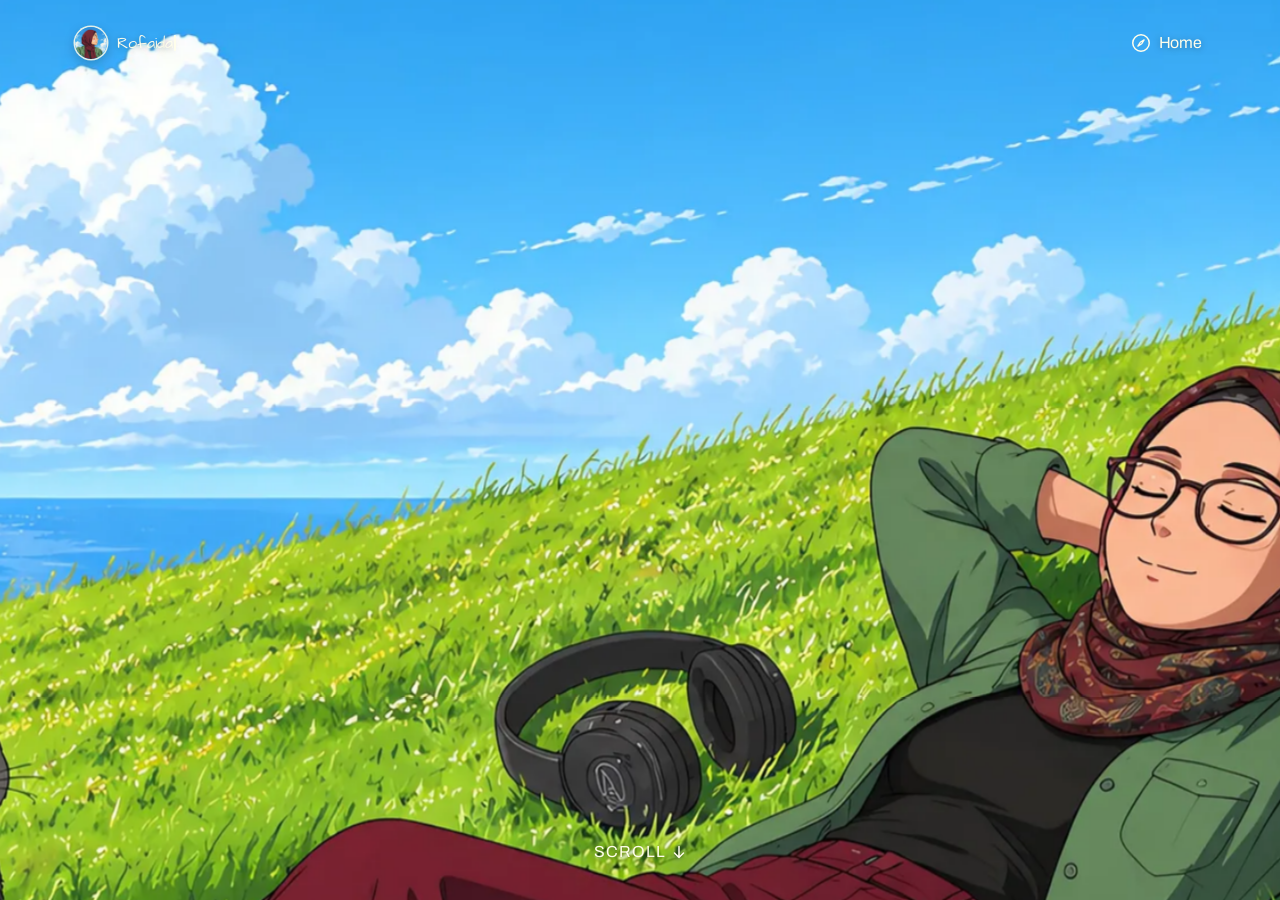
==== commit a7ac764c: "Contact: new intro line" ====
--- a/site/index.html
+++ b/site/index.html
@@ -543,7 +543,7 @@
       <div class="frame">
         <div class="glass" id="glass">
           <h2 class="talk-h" id="talkH">Let's talk</h2>
-          <p class="talk-p">I&rsquo;m open to product design roles and selected freelance work. I bring a graphic designer&rsquo;s eye and a product designer&rsquo;s curiosity to every screen.</p>
+          <p class="talk-p">Turning messy problems into clear ideas, and clear ideas into products people love to use.</p>
           <div class="talk-actions">
             <a class="t-btn main" href="mailto:rofaidaabdalwahap@gmail.com" id="mailBtn" data-copy="rofaidaabdalwahap@gmail.com">Email me <svg viewBox="0 0 24 24" aria-hidden="true"><use href="#arrUR"/></svg></a>
             <a class="t-btn" href="https://www.linkedin.com/in/rofaida-abdelwahap-3187a1399" target="_blank" rel="noopener">LinkedIn</a>
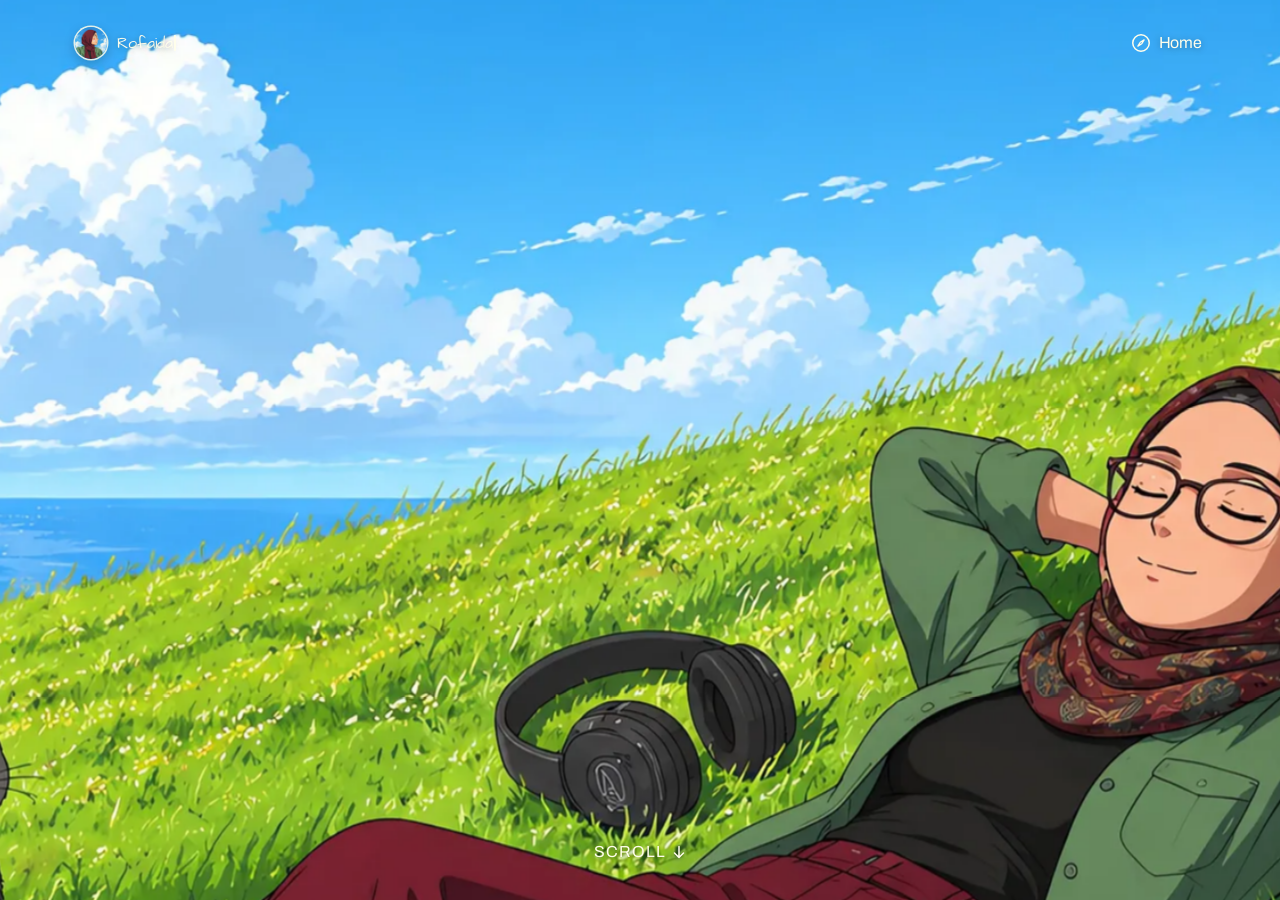
==== commit 9b7e2d30: "Menu: Let's talk after About me; journal learning note without course names; deploy makes main the l" ====
--- a/site/index.html
+++ b/site/index.html
@@ -44,6 +44,7 @@
             <a href="#home" data-go="home">Home</a>
             <a href="#works" data-go="works">Work</a>
             <a href="#about" data-go="about">About me</a>
+            <a href="#contact" data-go="contact">Let&rsquo;s talk</a>
             <a href="https://drive.google.com/file/d/1btNfa-B7rLPgWYI5pzXkS12cbSmnBby5/view?usp=sharing" target="_blank" rel="noopener" id="resumeBtn">Resume <span class="sr">(opens in a new tab)</span></a>
           </nav>
           <div class="cp-rule"></div>
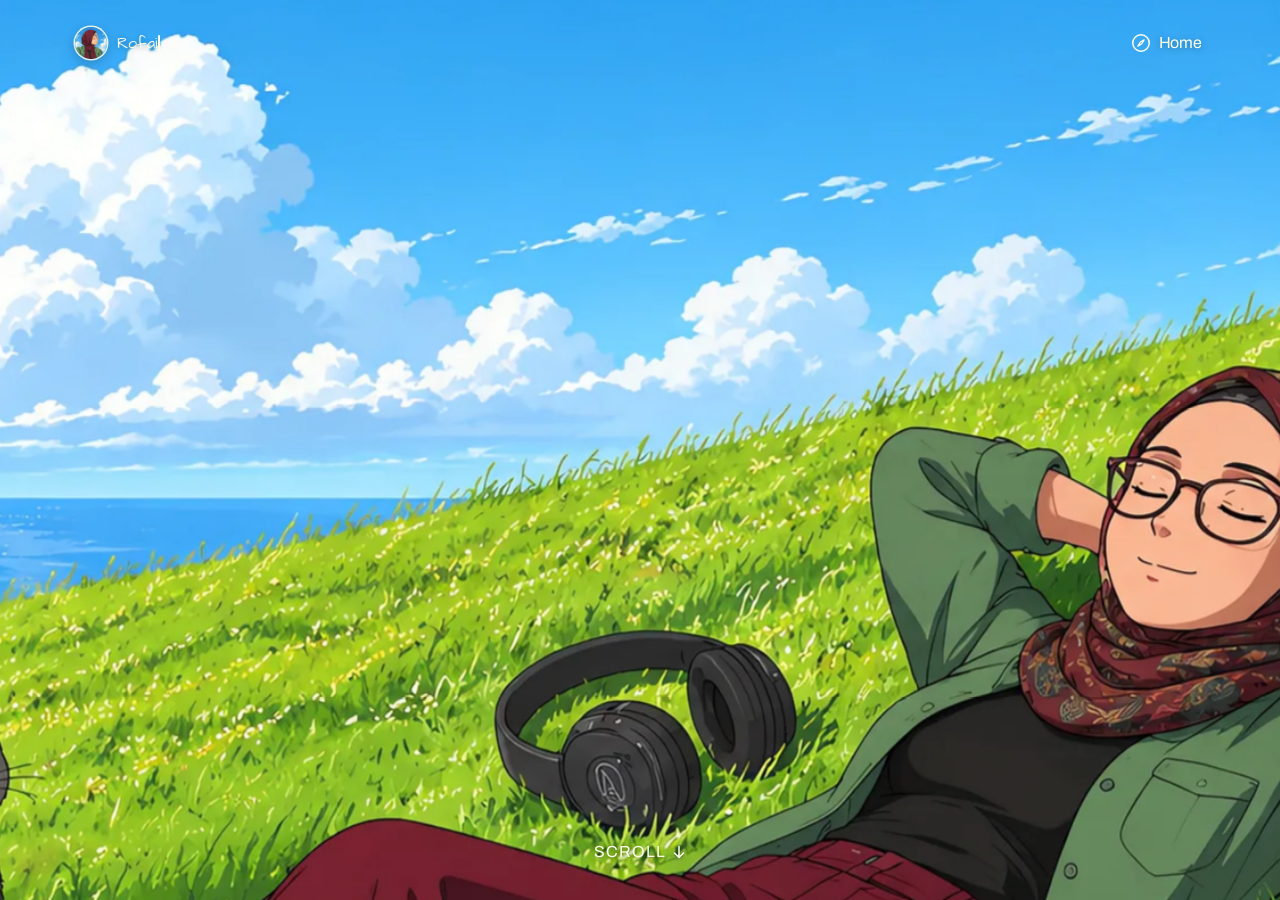
==== commit 0ba18acc: "Menu: remove Let's talk (the Contact me button covers it)" ====
--- a/site/index.html
+++ b/site/index.html
@@ -44,7 +44,6 @@
             <a href="#home" data-go="home">Home</a>
             <a href="#works" data-go="works">Work</a>
             <a href="#about" data-go="about">About me</a>
-            <a href="#contact" data-go="contact">Let&rsquo;s talk</a>
             <a href="https://drive.google.com/file/d/1btNfa-B7rLPgWYI5pzXkS12cbSmnBby5/view?usp=sharing" target="_blank" rel="noopener" id="resumeBtn">Resume <span class="sr">(opens in a new tab)</span></a>
           </nav>
           <div class="cp-rule"></div>
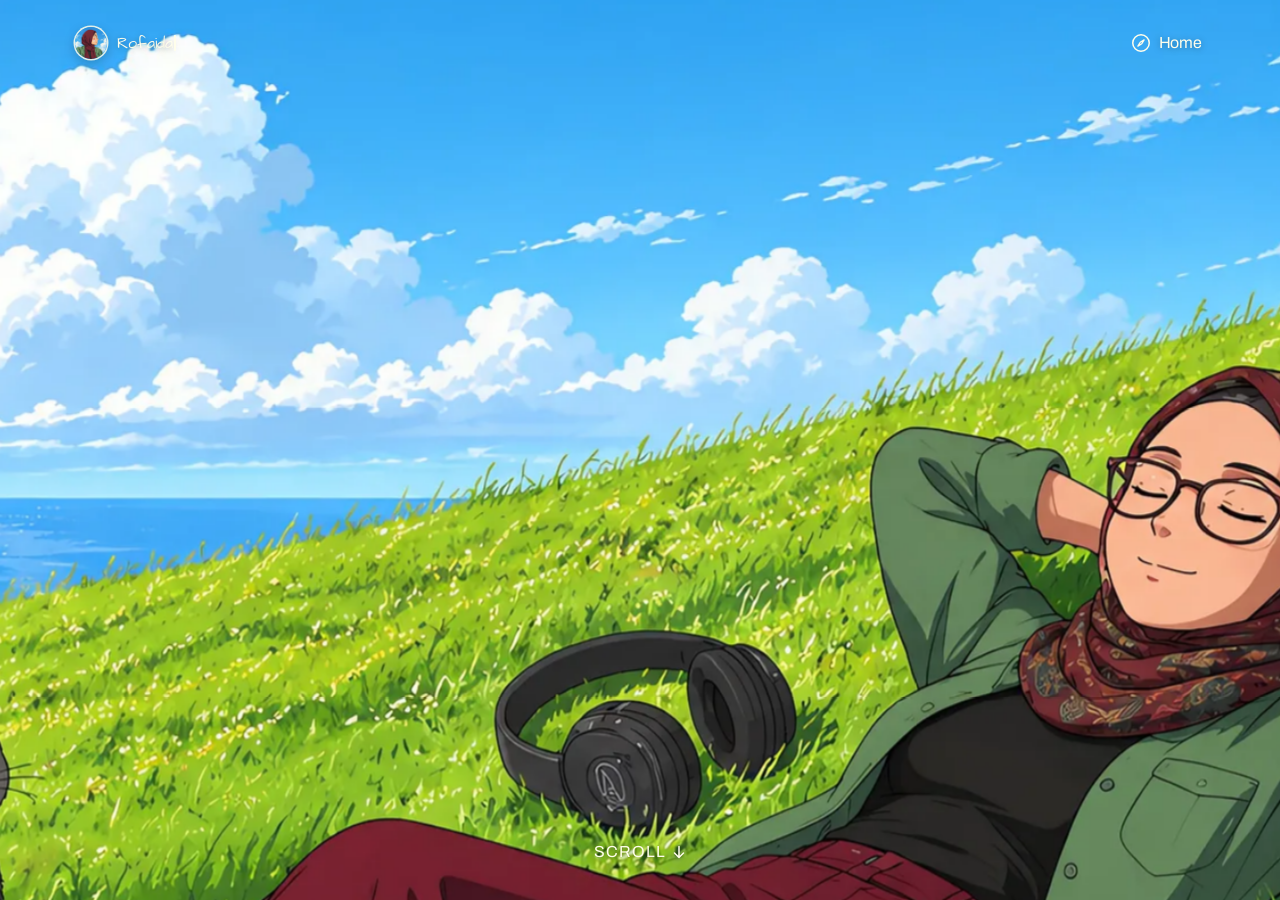
==== commit 76e35f40: "Link preview: new description" ====
--- a/site/index.html
+++ b/site/index.html
@@ -4,9 +4,10 @@
 <meta charset="utf-8">
 <meta name="viewport" content="width=device-width,initial-scale=1,viewport-fit=cover">
 <title>Rofaida Abdelwahap · Portfolio</title>
-<meta name="description" content="Rofaida Abdelwahap, product and UI designer: case studies, app and web UI, and graphics.">
+<meta name="description" content="Turning messy problems into clear ideas, and clear ideas into products people love to use.">
 <meta property="og:title" content="Rofaida Abdelwahap · Portfolio">
-<meta property="og:description" content="Product and UI designer: case studies, app and web UI, and graphics.">
+<meta property="og:description" content="Turning messy problems into clear ideas, and clear ideas into products people love to use.">
+<meta name="twitter:description" content="Turning messy problems into clear ideas, and clear ideas into products people love to use.">
 <meta property="og:image" content="f/avatar.webp">
 <link rel="icon" href="f/avatar.webp" type="image/webp">
 <link rel="preconnect" href="https://fonts.googleapis.com">
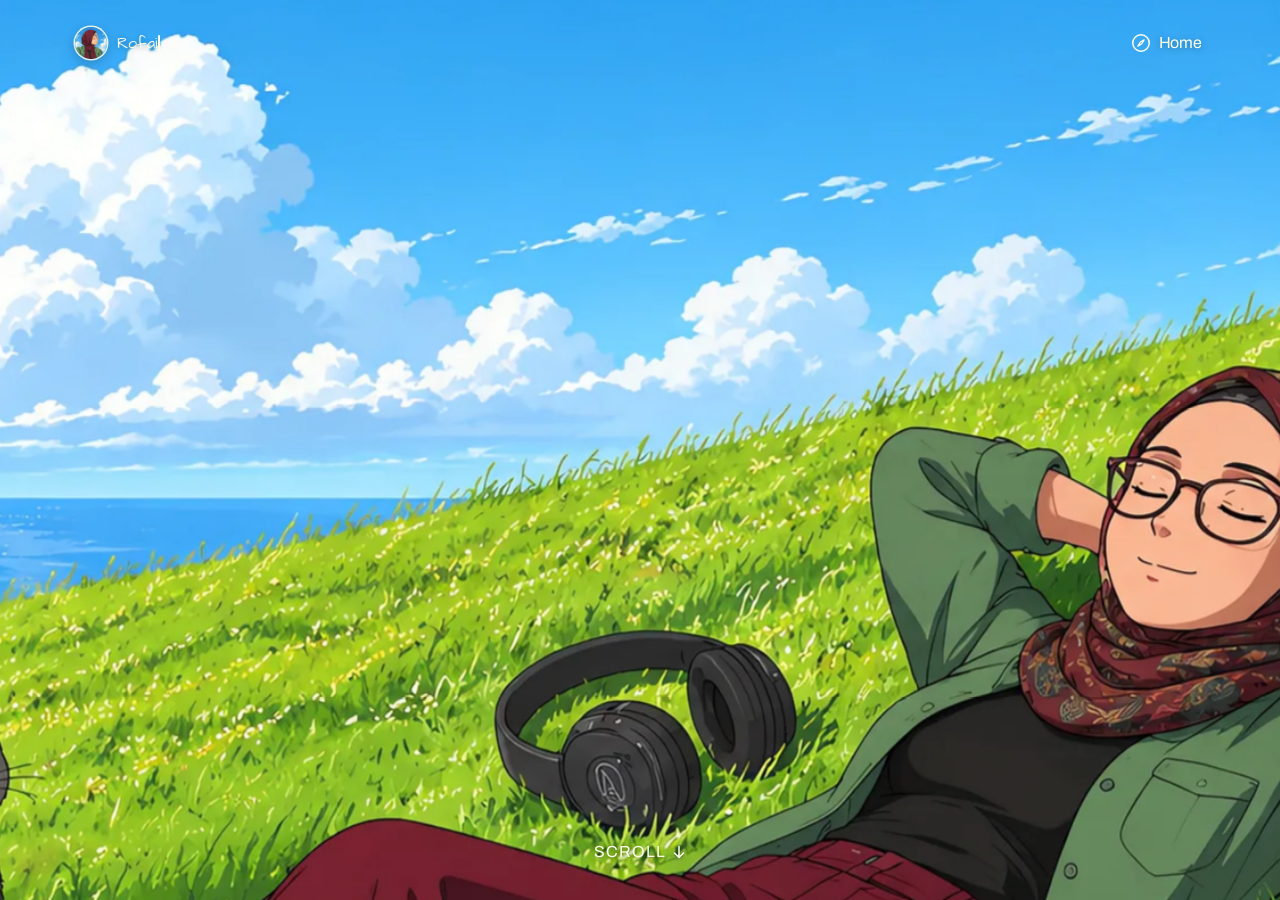
==== commit 36d9d47b: "Link preview: thumbnail image (Home frame from the tour video), full Open Graph + Twitter card tags" ====
--- a/site/index.html
+++ b/site/index.html
@@ -8,7 +8,15 @@
 <meta property="og:title" content="Rofaida Abdelwahap · Portfolio">
 <meta property="og:description" content="Turning messy problems into clear ideas, and clear ideas into products people love to use.">
 <meta name="twitter:description" content="Turning messy problems into clear ideas, and clear ideas into products people love to use.">
-<meta property="og:image" content="f/avatar.webp">
+<meta property="og:type" content="website">
+<meta property="og:url" content="https://rofaidaabdelwahap.pages.dev/">
+<meta property="og:image" content="https://rofaidaabdelwahap.pages.dev/og-image.jpg">
+<meta property="og:image:width" content="1200">
+<meta property="og:image:height" content="630">
+<meta property="og:image:alt" content="Rofaida Abdelwahap's portfolio: Where stories grow, a painted hill with her, her cat, a laptop and a notebook">
+<meta name="twitter:card" content="summary_large_image">
+<meta name="twitter:title" content="Rofaida Abdelwahap · Portfolio">
+<meta name="twitter:image" content="https://rofaidaabdelwahap.pages.dev/og-image.jpg">
 <link rel="icon" href="f/avatar.webp" type="image/webp">
 <link rel="preconnect" href="https://fonts.googleapis.com">
 <link rel="preconnect" href="https://fonts.gstatic.com" crossorigin>
--- a/site/css/style.css
+++ b/site/css/style.css
@@ -34,7 +34,7 @@
 .kc-part.kc-hot{filter:drop-shadow(0 14px 18px rgba(28,48,9,.22)) brightness(1.04)}
 
 .kc-kbd{position:absolute;left:0;top:0;z-index:40;appearance:none;background:none;border:0;
-  padding:0;opacity:0;cursor:pointer}
+  padding:0;opacity:0;cursor:var(--cur)}
 .kc-kbd:focus-visible{opacity:1;outline:2px solid #19708F;outline-offset:2px;border-radius:10px}
 
 .kc-tip{position:fixed;z-index:20;pointer-events:none;opacity:0;transform:translate(-50%,-240%);
@@ -47,7 +47,7 @@
   text-transform:uppercase;color:#657853;display:flex;align-items:center;gap:10px}
 .kc-sound{appearance:none;border:1px solid rgba(41,72,14,.35);background:transparent;
   color:#29480E;font:inherit;font-size:11px;letter-spacing:.12em;text-transform:uppercase;
-  padding:5px 11px;border-radius:999px;cursor:pointer}
+  padding:5px 11px;border-radius:999px;cursor:var(--cur)}
 .kc-sound[aria-pressed="true"]{background:#29480E;color:#FFFEEB;border-color:#29480E}
 
 @media (max-width:860px){
@@ -140,7 +140,7 @@
 .site[data-hdrauto]:not([data-hdr]):not([data-hdrpin]) .gnav{transform:translateX(calc(-50% - calc(35.5 * var(--u)))) translateY(-160%);opacity:0;pointer-events:none}
 .site[data-hdrauto]:not([data-hdr]):not([data-hdrpin]) .corner{transform:translateY(-200%);opacity:0;pointer-events:none}
 .corner{position:fixed;z-index:90;top:calc(38.6 * var(--u));right:calc(81 * var(--u));display:flex;gap:calc(8 * var(--u));align-items:center}
-.sound{position:relative;width:calc(34 * var(--u));height:calc(34 * var(--u));border-radius:999px;border:0;background:#fff;cursor:pointer;display:grid;place-items:center;padding:0;transition:transform .3s var(--spring),box-shadow .3s}
+.sound{position:relative;width:calc(34 * var(--u));height:calc(34 * var(--u));border-radius:999px;border:0;background:#fff;cursor:var(--cur);display:grid;place-items:center;padding:0;transition:transform .3s var(--spring),box-shadow .3s}
 .sound::before,.toggle::before{content:"";position:absolute;inset:-6px}
 .sound:hover{transform:scale(1.06);box-shadow:0 8px 16px -8px rgba(2,21,28,.45)}
 .sound svg{width:calc(24 * var(--u));height:calc(24 * var(--u))}
@@ -149,14 +149,14 @@
 .sound[aria-pressed="true"] .bar:nth-child(2){animation-delay:-.3s}.sound[aria-pressed="true"] .bar:nth-child(3){animation-delay:-.6s}
 .sound[aria-pressed="true"] .bar:nth-child(4){animation-delay:-.15s}.sound[aria-pressed="true"] .bar:nth-child(5){animation-delay:-.45s}
 @keyframes eq{from{transform:scaleY(.35)}to{transform:scaleY(1.05)}}
-.toggle{position:relative;width:calc(66 * var(--u));height:calc(34 * var(--u));border-radius:999px;cursor:pointer;padding:0;background:rgba(255,254,235,.16);border:1px solid rgba(255,254,235,.5);transition:background .3s,border-color .3s}
+.toggle{position:relative;width:calc(66 * var(--u));height:calc(34 * var(--u));border-radius:999px;cursor:var(--cur);padding:0;background:rgba(255,254,235,.16);border:1px solid rgba(255,254,235,.5);transition:background .3s,border-color .3s}
 .toggle .knob{position:absolute;top:calc(3 * var(--u));left:calc(3 * var(--u));width:calc(26 * var(--u));height:calc(26 * var(--u));border-radius:999px;background:#F5C84B;box-shadow:inset -3px -3px 0 0 #E0A517;transition:transform .45s var(--spring),background .3s,box-shadow .3s}
 .site[data-theme="night"] .toggle .knob{transform:translateX(calc(32 * var(--u)));background:#FFFEEB;box-shadow:inset -7px -2px 0 0 #B1C2A1}
 .site[data-mode="works"] .toggle,.site[data-mode="case"] .toggle{background:rgba(41,72,14,.08);border-color:rgba(41,72,14,.3)}
 
 /* ------------------------------------------------------- liquid glass kit */
 .glass-btn{position:relative;display:inline-flex;align-items:center;justify-content:center;gap:8px;height:48px;padding:0 24px;border-radius:999px;
-  font:500 16px/1 var(--sans);color:var(--leaf);text-decoration:none;cursor:pointer;isolation:isolate;
+  font:500 16px/1 var(--sans);color:var(--leaf);text-decoration:none;cursor:var(--cur);isolation:isolate;
   background:linear-gradient(180deg,rgba(255,255,255,.42),rgba(255,255,255,.16));border:1px solid rgba(255,255,255,.65);
   backdrop-filter:blur(16px) saturate(1.7);-webkit-backdrop-filter:blur(16px) saturate(1.7);
   box-shadow:inset 0 1px 0 rgba(255,255,255,.85),inset 0 -10px 18px -10px rgba(255,255,255,.35),0 10px 28px -14px rgba(2,21,28,.45);
@@ -237,7 +237,7 @@
 .spot .cut{position:absolute;inset:0;width:100%;height:100%}
 .catspot{position:absolute;pointer-events:none}
 .catspot .cut{position:absolute;inset:0;width:100%;height:100%}
-.spot .hit{position:absolute;inset:0;pointer-events:auto;cursor:pointer;clip-path:var(--hit)}
+.spot .hit{position:absolute;inset:0;pointer-events:auto;cursor:var(--cur);clip-path:var(--hit)}
 .spot:hover,.spot:focus-visible,.spot.hint{filter:drop-shadow(0 0 1px #fff) drop-shadow(0 0 1.5px #fff) drop-shadow(0 0 1.5px #fff)
   drop-shadow(0 0 7px rgba(255,255,255,.95)) drop-shadow(0 0 18px rgba(255,255,255,.6));animation:glowpulse 1.8s ease-in-out .4s infinite}
 .spot.go{filter:drop-shadow(0 0 2px #fff) drop-shadow(0 0 2px #fff) drop-shadow(0 0 14px #fff) drop-shadow(0 0 40px rgba(255,255,255,.9)) brightness(1.08)}
@@ -287,10 +287,10 @@
 .v-knob{position:absolute;top:50%;left:calc(var(--p,0) * (100% - calc(19.26 * var(--u))));width:calc(19.26 * var(--u));height:calc(19.26 * var(--u));margin-top:calc(-9.63 * var(--u));border-radius:999px;
   border:calc(.76 * var(--u)) solid #E4E5E5;background:radial-gradient(circle at 50% 50%,#F6F4F5,#CACCC9);filter:drop-shadow(calc(1.5 * var(--u)) calc(3 * var(--u)) calc(1.5 * var(--u)) rgba(0,0,0,.25));pointer-events:none}
 .v-knob::after{content:"";position:absolute;left:50%;top:50%;width:calc(6 * var(--u));height:calc(6 * var(--u));margin:calc(-3 * var(--u)) 0 0 calc(-3 * var(--u));border-radius:999px;background:linear-gradient(150deg,#fff 16%,#8D8B8F 70%);box-shadow:0 calc(.76 * var(--u)) calc(1.45 * var(--u)) rgba(0,0,0,.51)}
-.v-bar input{position:absolute;inset:calc(-12 * var(--u)) 0;width:100%;height:calc(100% + calc(24 * var(--u)));margin:0;opacity:0;cursor:pointer}
+.v-bar input{position:absolute;inset:calc(-12 * var(--u)) 0;width:100%;height:calc(100% + calc(24 * var(--u)));margin:0;opacity:0;cursor:var(--cur)}
 .v-time{position:absolute;top:calc(57.6 * var(--u));font:400 max(10px,calc(9 * var(--u)))/1 var(--narrow);letter-spacing:.02em;color:#070707;font-variant-numeric:tabular-nums}
 .v-time.a{left:calc(105.22 * var(--u))}.v-time.b{left:calc(226.71 * var(--u))}
-.v-play{position:absolute;left:calc(158.69 * var(--u));top:calc(60.73 * var(--u));width:calc(33.96 * var(--u));height:calc(33.96 * var(--u));border-radius:999px;border:0;padding:0;cursor:pointer;
+.v-play{position:absolute;left:calc(158.69 * var(--u));top:calc(60.73 * var(--u));width:calc(33.96 * var(--u));height:calc(33.96 * var(--u));border-radius:999px;border:0;padding:0;cursor:var(--cur);
   background:#29480E;color:#9CD16D;display:grid;place-items:center;box-shadow:inset 0 calc(1 * var(--u)) calc(2 * var(--u)) rgba(255,255,255,.25),0 calc(3 * var(--u)) calc(6 * var(--u)) -calc(2 * var(--u)) rgba(0,0,0,.4);
   transition:transform .3s var(--spring)}
 .v-play::before{content:"";position:absolute;inset:-6px;border-radius:999px}
@@ -360,7 +360,7 @@
 .screen polygon{fill:#FFFEEB;stroke:#FFFEEB;stroke-width:10;stroke-linejoin:round}
 .screen .s-lit{opacity:var(--lit,0)}
 .screen .s-bloom{opacity:calc(var(--lit,0) * .9)}
-.screen-hit{position:absolute;border:0;padding:0;background:transparent;cursor:pointer;
+.screen-hit{position:absolute;border:0;padding:0;background:transparent;cursor:var(--cur);
   clip-path:polygon(100% 0%,7.65% 2.13%,0% 92.99%,95.45% 100%)}
 .screen-hit .s-label{position:absolute;left:50%;top:50%;transform:translate(-50%,-50%) scale(.94);padding:12px 20px;border-radius:999px;
   font:600 16px/1 var(--sans);color:var(--leaf);background:rgba(255,254,235,.92);opacity:0;transition:opacity .3s,transform .4s var(--spring);white-space:nowrap;
@@ -435,7 +435,7 @@
 .pg.on{opacity:.22;filter:drop-shadow(0 0 12px rgba(255,255,255,.9))}
 .pg.shim{animation:shim 1.4s var(--ease-io)}
 @keyframes shim{0%,100%{opacity:0}40%{opacity:.18}}
-.page-hit{position:absolute;border:0;padding:0;background:transparent;cursor:pointer}
+.page-hit{position:absolute;border:0;padding:0;background:transparent;cursor:var(--cur)}
 .page-hit b{position:absolute;left:50%;top:44%;transform:translate(-50%,-50%) scale(.94);padding:12px 20px;border-radius:999px;font:600 16px/1 var(--sans);
   color:var(--leaf);background:rgba(255,254,235,.94);white-space:nowrap;opacity:0;transition:opacity .25s,transform .4s var(--spring);box-shadow:0 12px 28px -16px rgba(2,21,28,.6)}
 .page-hit:hover b,.page-hit:focus-visible b{opacity:1;transform:translate(-50%,-50%)}
@@ -466,7 +466,7 @@
 .tabrow{position:relative;height:calc(81.68 * var(--u))}
 .tab{position:absolute;bottom:-1px;left:calc(var(--x) * var(--u));width:calc(516.21 * var(--u));height:calc(82.68 * var(--u));display:flex;align-items:center;gap:8px;
   padding:0 calc(72 * var(--u)) calc(4 * var(--u)) calc(69 * var(--u));color:var(--ink,var(--cream));background:var(--c,var(--maroon));text-decoration:none;font:400 calc(24 * var(--u))/1 var(--sans);
-  pointer-events:auto;cursor:pointer;border:0;
+  pointer-events:auto;cursor:var(--cur);border:0;
   -webkit-mask:url("data:image/svg+xml;utf8,<svg xmlns='http://www.w3.org/2000/svg' viewBox='0 0 516.2 82.7' preserveAspectRatio='none'><path d='M0 82.7 L28.6 18.6 C33.9 6.7 42.2 0 56.4 0 L445.8 0 C458.4 0 465.6 5.1 471.6 14.8 L516.2 82.7 Z'/></svg>") 0 0/100% 100% no-repeat;
           mask:url("data:image/svg+xml;utf8,<svg xmlns='http://www.w3.org/2000/svg' viewBox='0 0 516.2 82.7' preserveAspectRatio='none'><path d='M0 82.7 L28.6 18.6 C33.9 6.7 42.2 0 56.4 0 L445.8 0 C458.4 0 465.6 5.1 471.6 14.8 L516.2 82.7 Z'/></svg>") 0 0/100% 100% no-repeat;
   transition:filter .3s,transform .4s var(--spring)}
@@ -502,7 +502,7 @@
 .p-facts li::before{content:"";position:absolute;left:0;top:.62em;width:calc(8 * var(--u));height:calc(8 * var(--u));border-radius:999px;background:var(--ink2)}
 .p-link{align-self:flex-start;display:inline-flex;align-items:center;gap:calc(8 * var(--u));min-height:48px;color:inherit;text-decoration:none;font:600 calc(20 * var(--u))/1 var(--narrow);text-transform:uppercase;letter-spacing:.06em;
   background:linear-gradient(currentColor,currentColor) 0 100%/0 1.5px no-repeat;transition:background-size .45s var(--ease-out)}
-button.p-link{appearance:none;border:0;background-color:transparent;padding:0;cursor:pointer}
+button.p-link{appearance:none;border:0;background-color:transparent;padding:0;cursor:var(--cur)}
 .p-link:hover,.p-link:focus-visible{background-size:100% 1.5px}
 .p-link svg{width:calc(24 * var(--u));height:calc(24 * var(--u));transition:transform .4s var(--spring)}
 .p-link:hover svg{transform:translate(calc(3 * var(--u)),calc(-3 * var(--u)))}
@@ -581,7 +581,7 @@
 .aw-title{margin:0;font:500 calc(132 * var(--u))/1 var(--sans);letter-spacing:-.045em}
 .aw-filter{display:flex;flex-wrap:wrap;align-items:baseline;gap:0 calc(8 * var(--u));margin-top:calc(40 * var(--u));padding-bottom:calc(44 * var(--u));border-bottom:1px solid rgba(255,254,235,.3);
   font:400 calc(32 * var(--u))/1.2 var(--sans);letter-spacing:-.01em;color:rgba(255,254,235,.42)}
-.aw-filter button{padding:0;border:0;background:none;color:inherit;font:inherit;letter-spacing:inherit;cursor:pointer;transition:color .25s}
+.aw-filter button{padding:0;border:0;background:none;color:inherit;font:inherit;letter-spacing:inherit;cursor:var(--cur);transition:color .25s}
 .aw-filter button:hover{color:rgba(255,254,235,.8)}
 .aw-filter button[aria-pressed="true"]{color:var(--cream)}
 .aw-filter button:focus-visible{outline:2px solid var(--cream);outline-offset:4px;border-radius:4px}
@@ -591,14 +591,14 @@
 .aw-line{display:grid;grid-template-columns:calc(92 * var(--u)) minmax(0,auto) minmax(0,1fr) auto;align-items:center;padding:calc(52 * var(--u)) 0}
 .aw-n{font:400 calc(32 * var(--u))/1 var(--sans);font-variant-numeric:tabular-nums;letter-spacing:-.01em}
 .aw-name{margin:0;max-width:calc(760 * var(--u));font:400 calc(72 * var(--u))/1.02 var(--sans);letter-spacing:-.035em;text-wrap:balance}
-.aw-toggle{padding:0;border:0;background:none;color:inherit;font:inherit;letter-spacing:inherit;text-align:left;cursor:pointer}
+.aw-toggle{padding:0;border:0;background:none;color:inherit;font:inherit;letter-spacing:inherit;text-align:left;cursor:var(--cur)}
 .aw-toggle:focus-visible{outline:2px solid var(--cream);outline-offset:6px;border-radius:6px}
 .aw-desc{margin:0 calc(48 * var(--u)) 0 calc(92 * var(--u));max-width:calc(700 * var(--u));font:400 calc(22 * var(--u))/calc(46 * var(--u)) var(--sans);letter-spacing:-.02em;opacity:0;visibility:hidden;transform:translateY(calc(8 * var(--u)));
   transition:opacity .45s var(--ease-out),transform .6s var(--ease-out),visibility 0s .45s}
 .aw-row.open .aw-desc{opacity:1;visibility:inherit;transform:none;transition:opacity .5s var(--ease-out) .1s,transform .7s var(--ease-out) .1s,visibility 0s}
 .aw-btn{justify-self:end;display:inline-flex;align-items:center;gap:calc(14 * var(--u));height:calc(76 * var(--u));padding:0 calc(36 * var(--u));border:1.5px solid var(--cream);border-radius:calc(10 * var(--u));
   color:var(--cream);font:500 calc(20 * var(--u))/1 var(--sans);text-decoration:none;white-space:nowrap;transition:background .3s,color .3s}
-button.aw-btn{appearance:none;background:transparent;cursor:pointer}
+button.aw-btn{appearance:none;background:transparent;cursor:var(--cur)}
 .aw-btn svg{width:calc(22 * var(--u));height:calc(22 * var(--u));transition:transform .4s var(--spring)}
 .aw-row.open .aw-btn,.aw-btn:hover,.aw-btn:focus-visible{background:var(--cream);color:var(--maroon)}
 .aw-btn:hover svg{transform:translate(calc(3 * var(--u)),calc(-3 * var(--u)))}
@@ -653,7 +653,7 @@
 .leaf-shade{position:absolute;inset:calc(6 * var(--s));z-index:66;pointer-events:none;backface-visibility:hidden;-webkit-backface-visibility:hidden;opacity:0;will-change:opacity;
   background:linear-gradient(90deg,rgba(255,255,240,.3) 0,rgba(40,40,10,.12) 35%,rgba(30,30,8,.42) 100%)}
 .nb-sheet.turning .side{filter:drop-shadow(0 2px 2px rgba(30,40,10,.18)) drop-shadow(0 40px 40px rgba(10,30,6,.38))}
-.turn{position:absolute;right:0;bottom:0;z-index:65;width:calc(220 * var(--s));height:calc(150 * var(--s));border:0;padding:0;background:none;cursor:pointer;color:var(--leaf)}
+.turn{position:absolute;right:0;bottom:0;z-index:65;width:calc(220 * var(--s));height:calc(150 * var(--s));border:0;padding:0;background:none;cursor:var(--cur);color:var(--leaf)}
 .turn .curl{position:absolute;right:0;bottom:0;width:calc(72 * var(--s));height:calc(72 * var(--s));transition:width .45s var(--spring),height .45s var(--spring);
   background:linear-gradient(315deg,rgba(0,0,0,0) 0 49%,#E8E3C2 50%,#F7F3D9 62%,#FFFEEB 100%);
   box-shadow:-6px -6px 12px -6px rgba(60,50,20,.35);border-top-left-radius:6px}
@@ -667,7 +667,7 @@
 .jr-list::before{content:"";position:absolute;left:calc(-31 * var(--s));top:calc(14 * var(--s));bottom:calc(30 * var(--s));width:2px;background:repeating-linear-gradient(to bottom,var(--leaf) 0 6px,transparent 6px 12px);opacity:.55}
 .jr-list li{position:relative}
 .jr-pick{display:grid;grid-template-columns:calc(140 * var(--s)) 1fr;column-gap:calc(16 * var(--s));row-gap:calc(2 * var(--s));align-items:baseline;width:100%;margin:0;padding:calc(8 * var(--s)) calc(12 * var(--s)) calc(10 * var(--s));border:0;border-radius:calc(10 * var(--s));
-  background:transparent;color:inherit;font:inherit;text-align:left;cursor:pointer;transition:background .3s,transform .4s var(--spring)}
+  background:transparent;color:inherit;font:inherit;text-align:left;cursor:var(--cur);transition:background .3s,transform .4s var(--spring)}
 .jr-pick:hover{background:rgba(41,72,14,.06);transform:translateX(calc(6 * var(--s)))}
 .jr-pick[aria-pressed="true"]{background:rgba(156,209,109,.24)}
 .jr-pick:focus-visible{outline:2px solid var(--leaf);outline-offset:2px}
@@ -715,7 +715,7 @@
 .sticker{position:absolute;cursor:grab;touch-action:none;user-select:none;-webkit-user-drag:none;transition:transform .5s var(--spring),filter .3s;filter:drop-shadow(0 calc(6 * var(--s)) calc(10 * var(--s)) rgba(23,40,8,.12))}
 .sticker:hover{filter:drop-shadow(0 calc(16 * var(--s)) calc(18 * var(--s)) rgba(23,40,8,.22))}
 .sticker.grab{cursor:grabbing;transition:none;filter:drop-shadow(0 calc(22 * var(--s)) calc(22 * var(--s)) rgba(23,40,8,.28));z-index:20}
-.sticker.orange{cursor:pointer}
+.sticker.orange{cursor:var(--cur)}
 .sticker.wig{animation:wig .7s var(--spring)}
 .sticker:focus-visible{outline:2px dashed var(--leaf);outline-offset:4px;border-radius:12px;box-shadow:none}
 @keyframes wig{0%{rotate:0deg}30%{rotate:-7deg}60%{rotate:5deg}100%{rotate:0deg}}
@@ -772,7 +772,7 @@
 .cloud.c1{left:calc(-172.4 * var(--u));top:calc(211.02 * var(--u));width:calc(695.94 * var(--u));height:calc(198.33 * var(--u))}
 .cloud.c2{left:calc(354.91 * var(--u));top:calc(-133.61 * var(--u));width:calc(695.94 * var(--u));height:calc(198.33 * var(--u))}
 .cloud.c3{left:calc(1274.32 * var(--u));top:calc(144.67 * var(--u));width:calc(695.94 * var(--u));height:calc(174.48 * var(--u))}
-.talk-me{position:absolute;left:50%;top:calc(120.62 * var(--u));width:calc(264.68 * var(--u));height:calc(264.68 * var(--u));transform:translateX(calc(-50% + calc(.33 * var(--u))));border-radius:999px;border:0;padding:0;background:none;cursor:pointer;z-index:3;transition:transform .6s var(--spring)}
+.talk-me{position:absolute;left:50%;top:calc(120.62 * var(--u));width:calc(264.68 * var(--u));height:calc(264.68 * var(--u));transform:translateX(calc(-50% + calc(.33 * var(--u))));border-radius:999px;border:0;padding:0;background:none;cursor:var(--cur);z-index:3;transition:transform .6s var(--spring)}
 .talk-me .avface{position:absolute;inset:0;border-radius:999px;overflow:hidden;box-shadow:0 0 0 calc(6 * var(--u)) rgba(255,255,255,.55),0 0 calc(30 * var(--u)) calc(4 * var(--u)) rgba(255,255,255,.35)}
 .talk-me img{width:100%;height:100%}
 .talk-me .ring{position:absolute;inset:calc(-6 * var(--u));border-radius:999px;border:calc(3 * var(--u)) solid rgba(255,255,255,.85);pointer-events:none;animation:online 2.6s cubic-bezier(.2,.6,.3,1) infinite}
@@ -1264,7 +1264,7 @@
 .cs-demo{margin:0;display:flex;flex-direction:column;gap:calc(14 * var(--u))}
 .dm-stage{position:relative;width:calc(380 * var(--u));height:calc(300 * var(--u));border-radius:calc(28 * var(--u));overflow:hidden;background:#F4F4F2;box-shadow:inset 0 0 0 1px rgba(41,72,14,.1);font-family:var(--sans);color:#1d1d1b}
 .cs-demo figcaption{display:flex;align-items:center;justify-content:space-between;gap:calc(12 * var(--u));width:calc(380 * var(--u));font:500 calc(16 * var(--u))/1.35 var(--sans);color:var(--moss)}
-.dm-replay{flex:none;min-height:44px;padding:0 calc(18 * var(--u));border-radius:999px;border:1px solid rgba(41,72,14,.3);background:#fff;color:var(--leaf);font:500 calc(15 * var(--u))/1 var(--sans);cursor:pointer}
+.dm-replay{flex:none;min-height:44px;padding:0 calc(18 * var(--u));border-radius:999px;border:1px solid rgba(41,72,14,.3);background:#fff;color:var(--leaf);font:500 calc(15 * var(--u))/1 var(--sans);cursor:var(--cur)}
 .dm-replay:hover,.dm-replay:focus-visible{background:var(--leaf);color:var(--cream);outline:none}
 .dm-otp{position:absolute;inset:0;padding:calc(56 * var(--u)) calc(26 * var(--u)) 0}
 .ot-t{margin:0;font:600 calc(21 * var(--u))/1.2 var(--sans)}
@@ -1302,7 +1302,7 @@
 .aw-head{display:flex;align-items:flex-start;justify-content:space-between;gap:calc(24 * var(--u))}
 .aw-view{flex:none;display:inline-flex;padding:calc(5 * var(--u));margin-top:calc(12 * var(--u));border-radius:999px;background:rgba(255,254,235,.1);border:1px solid rgba(255,254,235,.25)}
 .aw-view button{display:inline-flex;align-items:center;gap:calc(8 * var(--u));min-height:44px;padding:0 calc(20 * var(--u));border:0;border-radius:999px;background:transparent;color:rgba(255,254,235,.75);
-  font:500 calc(17 * var(--u))/1 var(--narrow);letter-spacing:.06em;text-transform:uppercase;cursor:pointer;transition:background-color .25s,color .25s}
+  font:500 calc(17 * var(--u))/1 var(--narrow);letter-spacing:.06em;text-transform:uppercase;cursor:var(--cur);transition:background-color .25s,color .25s}
 .aw-view button svg{width:calc(18 * var(--u));height:calc(18 * var(--u))}
 .aw-view button[aria-pressed="true"]{background:var(--cream);color:var(--maroon)}
 .aw-view button:focus-visible{outline:2px solid var(--cream);outline-offset:3px}
@@ -1312,13 +1312,13 @@
 .awg-filter{display:flex;flex-wrap:wrap;align-items:center;gap:calc(10 * var(--u));margin-top:calc(56 * var(--u));padding-bottom:calc(40 * var(--u));border-bottom:1px dashed rgba(255,254,235,.4)}
 .awg-lbl{margin-right:calc(8 * var(--u));font:500 calc(19 * var(--u))/1 var(--narrow);letter-spacing:.08em;text-transform:uppercase;opacity:.8}
 .awg-filter button{display:inline-flex;align-items:center;min-height:44px;height:calc(56 * var(--u));padding:0 calc(22 * var(--u));border-radius:999px;border:1.5px solid rgba(255,254,235,.45);background:transparent;color:var(--cream);
-  font:500 calc(19 * var(--u))/1 var(--narrow);letter-spacing:.06em;text-transform:uppercase;cursor:pointer;transition:background-color .25s,border-color .25s,color .25s}
+  font:500 calc(19 * var(--u))/1 var(--narrow);letter-spacing:.06em;text-transform:uppercase;cursor:var(--cur);transition:background-color .25s,border-color .25s,color .25s}
 .awg-filter button:hover{border-color:var(--cream)}
 .awg-filter button[aria-pressed="true"]{background:var(--cream);border-color:var(--cream);color:var(--maroon)}
 .awg-filter button:focus-visible{outline:2px solid var(--cream);outline-offset:3px}
 .awg-grid{list-style:none;margin:0;padding:calc(40 * var(--u)) 0 0;display:grid;grid-template-columns:repeat(4,minmax(0,1fr));gap:calc(56 * var(--u)) calc(32 * var(--u))}
 .awg-item[hidden]{display:none}
-.awg-card{display:flex;flex-direction:column;width:100%;padding:0;border:0;background:none;color:var(--cream);text-align:left;cursor:pointer}
+.awg-card{display:flex;flex-direction:column;width:100%;padding:0;border:0;background:none;color:var(--cream);text-align:left;cursor:var(--cur)}
 .awg-cover{position:relative;display:flex;flex-direction:column;justify-content:space-between;align-items:flex-start;width:100%;aspect-ratio:1;padding:calc(28 * var(--u));border-radius:calc(6 * var(--u));color:rgba(255,254,235,.96);
   transition:transform .6s var(--spring),box-shadow .5s,clip-path 1s var(--ease-out)}
 .awg-cover b{position:relative;font:400 calc(40 * var(--u))/1.05 var(--sans);letter-spacing:-.02em;max-width:10ch;text-wrap:balance;text-shadow:0 1px 14px rgba(2,21,28,.18)}
@@ -1359,13 +1359,13 @@
 .awr-n{font:400 calc(24 * var(--u))/1 var(--sans);font-variant-numeric:tabular-nums;opacity:.75}
 .awr-name{margin:0}
 .awr-name{display:flex;flex-direction:column;align-items:flex-start;gap:calc(10 * var(--u))}
-.awr-toggle{padding:0;border:0;background:none;color:var(--cream);text-align:left;cursor:pointer;font:400 calc(56 * var(--u))/1.05 var(--sans);letter-spacing:-.03em;white-space:nowrap}
+.awr-toggle{padding:0;border:0;background:none;color:var(--cream);text-align:left;cursor:var(--cur);font:400 calc(56 * var(--u))/1.05 var(--sans);letter-spacing:-.03em;white-space:nowrap}
 .awr-kind{font:500 calc(15 * var(--u))/1 var(--narrow);letter-spacing:.1em;text-transform:uppercase;opacity:.7}
 .awr-toggle:focus-visible{outline:2px solid var(--cream);outline-offset:6px;border-radius:6px}
 .awr-desc{margin:0;max-width:44ch;font:400 calc(19 * var(--u))/1.45 var(--sans);opacity:0;transform:translateX(calc(-10 * var(--u)));transition:opacity .35s,transform .5s var(--ease-out)}
 .awr-item.open .awr-desc{opacity:.85;transform:none;transition-delay:.08s}
 .awr-btn{display:inline-flex;align-items:center;gap:calc(12 * var(--u));min-height:44px;height:calc(64 * var(--u));padding:0 calc(26 * var(--u));border:1px solid rgba(255,254,235,.4);border-radius:calc(8 * var(--u));background:transparent;color:var(--cream);
-  font:500 calc(19 * var(--u))/1 var(--narrow);letter-spacing:.06em;text-transform:uppercase;cursor:pointer;white-space:nowrap;transition:background-color .25s,color .25s,border-color .25s}
+  font:500 calc(19 * var(--u))/1 var(--narrow);letter-spacing:.06em;text-transform:uppercase;cursor:var(--cur);white-space:nowrap;transition:background-color .25s,color .25s,border-color .25s}
 a.awr-btn{text-decoration:none}
 .awr-btn svg{width:calc(22 * var(--u));height:calc(22 * var(--u));transition:transform .4s var(--spring)}
 .awr-item.open .awr-btn,.awr-btn:hover,.awr-btn:focus-visible{background:var(--cream);border-color:var(--cream);color:var(--maroon);outline:none}
@@ -1373,7 +1373,7 @@
 .awr-more{display:grid;grid-template-rows:0fr;transition:grid-template-rows .6s var(--ease-out)}
 .awr-item.open .awr-more{grid-template-rows:1fr}
 .awr-more-in{min-height:0;overflow:hidden}
-.awr-strip{padding-bottom:calc(64 * var(--u));overflow:hidden;cursor:pointer}
+.awr-strip{padding-bottom:calc(64 * var(--u));overflow:hidden;cursor:var(--cur)}
 /* endless strip: two copies side by side, the track slides by exactly one copy and starts again;
    it only runs while its row is open, and stops while the cursor (or a finger) is on it */
 .awr-track{display:flex;width:max-content;animation:awrLoop var(--awr-dur,40s) linear infinite;animation-play-state:paused;will-change:transform}
@@ -1388,7 +1388,7 @@
 /* "More work": a centred section set like a project name; the rest of the projects fold under it */
 .awr-sep{border-bottom:1px solid rgba(255,254,235,.22)}
 .awr-sep[hidden]{display:none}
-.awr-more-btn{display:flex;flex-direction:column;align-items:center;gap:calc(14 * var(--u));width:100%;padding:calc(72 * var(--u)) 0;border:0;background:none;color:var(--cream);cursor:pointer;text-align:center}
+.awr-more-btn{display:flex;flex-direction:column;align-items:center;gap:calc(14 * var(--u));width:100%;padding:calc(72 * var(--u)) 0;border:0;background:none;color:var(--cream);cursor:var(--cur);text-align:center}
 .awr-more-name{font:400 calc(56 * var(--u))/1.05 var(--sans);letter-spacing:-.03em;transition:opacity .25s}
 .awr-more-sub{display:inline-flex;align-items:center;gap:calc(12 * var(--u))}
 .awr-more-btn .awr-kind{transition:opacity .25s}
@@ -1646,7 +1646,7 @@
 .nh-name.typing .caret{opacity:1;animation:caretBlink .9s steps(1) infinite}
 .nh-name.typed .caret{opacity:0;transition:opacity .6s}
 @keyframes caretBlink{50%{opacity:0}}
-.nh-compass{display:inline-flex;align-items:center;gap:8px;min-height:44px;padding:0 4px;border:0;background:none;color:inherit;cursor:pointer;font:400 16px/1 var(--sans);letter-spacing:-.02em;text-shadow:0 1px calc(10 * var(--u)) rgba(2,21,28,.35)}
+.nh-compass{display:inline-flex;align-items:center;gap:8px;min-height:44px;padding:0 4px;border:0;background:none;color:inherit;cursor:var(--cur);font:400 16px/1 var(--sans);letter-spacing:-.02em;text-shadow:0 1px calc(10 * var(--u)) rgba(2,21,28,.35)}
 .nh-compass .cmp{width:20px;height:20px;flex:none;overflow:visible}
 .nh-compass .cmp-n{transform-origin:10px 10px;transition:transform .9s cubic-bezier(.34,1.56,.64,1)}
 .nh-compass:hover .cmp-n{transform:rotate(-35deg)}
@@ -1675,11 +1675,11 @@
 .cp-pic img{display:block;width:100%;height:100%;object-fit:cover;object-position:50% 50%;border-radius:calc(11 * var(--u))}
 .cp-note{display:flex;flex-direction:column;justify-content:center;align-items:center;min-height:calc(290 * var(--u));padding:calc(26 * var(--u)) calc(22 * var(--u)) calc(80 * var(--u));text-align:center;overflow:hidden}
 .cp-note p{margin:0;font:400 calc(27 * var(--u))/1.25 "Architects Daughter",cursive;color:var(--maroon);transform:rotate(-2deg)}
-.cp-note img{position:absolute;right:calc(12 * var(--u));bottom:calc(-8 * var(--u));width:calc(86 * var(--u));transform:rotate(12deg);filter:drop-shadow(0 calc(6 * var(--u)) calc(10 * var(--u)) rgba(0,0,0,.18));transition:transform .5s var(--spring);cursor:pointer}
+.cp-note img{position:absolute;right:calc(12 * var(--u));bottom:calc(-8 * var(--u));width:calc(86 * var(--u));transform:rotate(12deg);filter:drop-shadow(0 calc(6 * var(--u)) calc(10 * var(--u)) rgba(0,0,0,.18));transition:transform .5s var(--spring);cursor:var(--cur)}
 .cp-note:hover img{transform:rotate(-4deg) translateY(calc(-6 * var(--u)))}
 .cp-menu{padding:calc(30 * var(--u)) calc(34 * var(--u)) calc(26 * var(--u))}
 .cp-lbl{margin:0 0 calc(18 * var(--u));font:500 calc(14 * var(--u))/1 var(--narrow);letter-spacing:.14em;text-transform:uppercase;color:var(--maroon)}
-.cp-x{position:absolute;top:calc(14 * var(--u));right:calc(14 * var(--u));width:44px;height:44px;display:grid;place-items:center;border:0;border-radius:50%;background:none;color:var(--leaf);cursor:pointer;transition:background .25s,transform .4s var(--spring)}
+.cp-x{position:absolute;top:calc(14 * var(--u));right:calc(14 * var(--u));width:44px;height:44px;display:grid;place-items:center;border:0;border-radius:50%;background:none;color:var(--leaf);cursor:var(--cur);transition:background .25s,transform .4s var(--spring)}
 .cp-x svg{width:calc(22 * var(--u));height:calc(22 * var(--u));min-width:18px;min-height:18px}
 .cp-x:hover{background:rgba(41,72,14,.08);transform:rotate(90deg)}
 .cp-nav{display:flex;flex-direction:column;align-items:flex-start;gap:calc(2 * var(--u))}
@@ -1883,7 +1883,7 @@
 /* ---------------------------- personas as folder tabs (Dhi, Oct 28: from her persona boards) */
 .cs-pers{margin:calc(44 * var(--u)) 0 0;max-width:calc(1100 * var(--u))}
 .pr-tabs{display:flex;gap:calc(6 * var(--u));padding-inline-start:calc(24 * var(--u))}
-.pr-tabs [role=tab]{appearance:none;border:0;cursor:pointer;position:relative;display:flex;align-items:baseline;gap:calc(12 * var(--u));min-height:44px;padding:calc(16 * var(--u)) calc(30 * var(--u)) calc(14 * var(--u));border-radius:calc(22 * var(--u)) calc(22 * var(--u)) 0 0;
+.pr-tabs [role=tab]{appearance:none;border:0;cursor:var(--cur);position:relative;display:flex;align-items:baseline;gap:calc(12 * var(--u));min-height:44px;padding:calc(16 * var(--u)) calc(30 * var(--u)) calc(14 * var(--u));border-radius:calc(22 * var(--u)) calc(22 * var(--u)) 0 0;
   background:transparent;color:rgba(41,72,14,.55);font:500 calc(26 * var(--u))/1 var(--sans);letter-spacing:-.02em;transition:color .2s,background-color .2s}
 .pr-tabs [role=tab]:hover{color:var(--leaf)}
 .pr-tabs [role=tab][aria-selected=true]{background:#fff;color:var(--leaf);box-shadow:0 -1px 0 rgba(41,72,14,.12),1px 0 0 rgba(41,72,14,.12),-1px 0 0 rgba(41,72,14,.12)}
@@ -2072,7 +2072,7 @@
 .j-fold .fi ul{margin:0;padding-left:calc(20 * var(--j))}
 .j-fold .fi li{margin:0 0 calc(2 * var(--j))}
 .j-fold .ff{position:absolute;left:calc(-2 * var(--j));right:calc(-2 * var(--j));top:calc(-2 * var(--j));bottom:calc(-2 * var(--j));transform-origin:50% 0;transform-style:preserve-3d;transition:transform .8s cubic-bezier(.45,0,.2,1);
-  cursor:pointer;border:0;padding:0;background:none;font:inherit;color:inherit;z-index:2}
+  cursor:var(--cur);border:0;padding:0;background:none;font:inherit;color:inherit;z-index:2}
 .j-fold .ff > span{position:absolute;inset:0;backface-visibility:hidden;-webkit-backface-visibility:hidden;display:flex;flex-direction:column;align-items:center;justify-content:center;gap:calc(8 * var(--j));padding:calc(16 * var(--j));text-align:center}
 .j-fold .ff .o{background:var(--fc,#E6D3A8) url(../a/paper.webp) center/cover;background-blend-mode:multiply;box-shadow:0 calc(8 * var(--j)) calc(12 * var(--j)) calc(-4 * var(--j)) rgba(40,30,10,.38);font:400 calc(26 * var(--j))/1.1 var(--jhand);color:var(--ink)}
 .j-fold .ff .o::after{content:"";position:absolute;left:0;right:0;top:50%;height:1px;background:linear-gradient(90deg,transparent,rgba(60,40,10,.25),transparent)}
@@ -2083,7 +2083,7 @@
 .j-fold .ff:focus-visible{outline:none}.j-fold .ff:focus-visible .o{outline:2px solid var(--leaf);outline-offset:3px}
 /* the cover */
 .j-cover-out{position:absolute;inset:0;border-radius:calc(6 * var(--j)) calc(16 * var(--j)) calc(16 * var(--j)) calc(6 * var(--j));background:radial-gradient(120% 90% at 30% 20%,#80583a,var(--leather) 45%,var(--leather2));
-  box-shadow:inset 0 0 0 calc(3 * var(--j)) rgba(0,0,0,.15);overflow:hidden;cursor:pointer}
+  box-shadow:inset 0 0 0 calc(3 * var(--j)) rgba(0,0,0,.15);overflow:hidden;cursor:var(--cur)}
 .j-cover-out::before{content:"";position:absolute;inset:calc(18 * var(--j));border-radius:calc(10 * var(--j));border:calc(2 * var(--j)) dashed rgba(240,214,170,.5)}
 .j-cover-out .lab{position:absolute;left:calc(150 * var(--j));top:calc(300 * var(--j));width:calc(500 * var(--j));padding:calc(36 * var(--j)) calc(30 * var(--j));background:#F4EBD2;text-align:center;transform:rotate(-2deg);box-shadow:0 calc(6 * var(--j)) calc(12 * var(--j)) rgba(0,0,0,.35)}
 .j-cover-out .lab b{display:block;font:400 calc(26 * var(--j))/1 "Special Elite",monospace;letter-spacing:.2em;text-transform:uppercase;color:var(--ink2)}
@@ -2096,14 +2096,14 @@
 .j-ctl .j-count{min-width:96px;text-align:center;font:500 15px/1 var(--jsans);color:var(--cream);text-shadow:0 1px 4px rgba(0,0,0,.5)}
 .journal .j-close{position:absolute;right:max(16px,env(safe-area-inset-right,0px));top:max(16px,env(safe-area-inset-top,0px));z-index:31}
 .j-hint{position:absolute;left:50%;top:max(14px,env(safe-area-inset-top,0px));transform:translateX(-50%);margin:0;font:400 15px/1.3 var(--jsans);color:var(--cream);text-shadow:0 1px 4px rgba(0,0,0,.55);white-space:nowrap;z-index:30}
-.j-corner{position:absolute;bottom:0;width:calc(120 * var(--j));height:calc(120 * var(--j));z-index:55;cursor:pointer;border:0;padding:0;background:none}
+.j-corner{position:absolute;bottom:0;width:calc(120 * var(--j));height:calc(120 * var(--j));z-index:55;cursor:var(--cur);border:0;padding:0;background:none}
 .j-page.right .j-corner{right:0}.j-page.left .j-corner{left:0}
 .j-corner::before{content:"";position:absolute;bottom:0;width:calc(46 * var(--j));height:calc(46 * var(--j));transition:width .35s var(--spring),height .35s var(--spring);box-shadow:calc(-4 * var(--j)) calc(-4 * var(--j)) calc(10 * var(--j)) calc(-4 * var(--j)) rgba(60,40,10,.35)}
 .j-page.right .j-corner::before{right:0;background:linear-gradient(315deg,rgba(0,0,0,0) 0 49%,#E2D6B4 50%,#F6EEDA 70%,#FBF5E3)}
 .j-page.left .j-corner::before{left:0;background:linear-gradient(45deg,rgba(0,0,0,0) 0 49%,#E2D6B4 50%,#F6EEDA 70%,#FBF5E3);box-shadow:calc(4 * var(--j)) calc(-4 * var(--j)) calc(10 * var(--j)) calc(-4 * var(--j)) rgba(60,40,10,.35)}
 .j-corner:hover::before,.j-corner:focus-visible::before{width:calc(78 * var(--j));height:calc(78 * var(--j))}
 .j-corner:focus-visible{outline:none}
-.j-cta{position:absolute;display:inline-flex;align-items:center;gap:calc(10 * var(--j));padding:calc(14 * var(--j)) calc(26 * var(--j));border:calc(2 * var(--j)) solid var(--ink);border-radius:999px;background:#F4EBD2;color:var(--ink);font:600 calc(23 * var(--j))/1 var(--jsans);cursor:pointer;text-decoration:none;transform:rotate(var(--r,0deg));box-shadow:0 calc(4 * var(--j)) 0 var(--ink)}
+.j-cta{position:absolute;display:inline-flex;align-items:center;gap:calc(10 * var(--j));padding:calc(14 * var(--j)) calc(26 * var(--j));border:calc(2 * var(--j)) solid var(--ink);border-radius:999px;background:#F4EBD2;color:var(--ink);font:600 calc(23 * var(--j))/1 var(--jsans);cursor:var(--cur);text-decoration:none;transform:rotate(var(--r,0deg));box-shadow:0 calc(4 * var(--j)) 0 var(--ink)}
 .j-cta:hover{transform:rotate(var(--r,0deg)) translateY(calc(-3 * var(--j)));box-shadow:0 calc(7 * var(--j)) 0 var(--ink)}
 .j-cta:focus-visible{outline:2px solid var(--leaf);outline-offset:4px}
 @media (prefers-reduced-motion:reduce){.j-stage,.j-fold .ff{transition:none}}
@@ -2308,14 +2308,14 @@
 .j-sheet.compact .j-list.pen li{font-size:calc(17 * var(--j));line-height:1.35}
 /* =============================================== edit mode (owner only) */
 .ed-pill{position:fixed;left:16px;bottom:16px;z-index:300;display:flex;align-items:center;gap:8px;height:40px;padding:0 16px 0 12px;border:0;border-radius:999px;
-  background:#1f2316;color:#FFFEEB;font:500 14px/1 Archivo,system-ui,sans-serif;cursor:pointer;box-shadow:0 8px 20px -8px rgba(0,0,0,.5)}
+  background:#1f2316;color:#FFFEEB;font:500 14px/1 Archivo,system-ui,sans-serif;cursor:var(--cur);box-shadow:0 8px 20px -8px rgba(0,0,0,.5)}
 .ed-pill svg{width:18px;height:18px}
 .editing .ed-pill{display:none}
 .ed-bar{position:fixed;left:50%;top:12px;z-index:301;transform:translate(-50%,-160%);display:flex;align-items:center;gap:10px;max-width:calc(100vw - 24px);padding:8px 8px 8px 16px;
   border-radius:14px;background:#1f2316;color:#FFFEEB;box-shadow:0 12px 30px -10px rgba(0,0,0,.55);transition:transform .35s cubic-bezier(.16,1,.3,1)}
 .editing .ed-bar{transform:translate(-50%,0)}
 .ed-msg{margin:0;font:400 13px/1.35 Archivo,system-ui,sans-serif;opacity:.9}
-.ed-btn{flex:none;height:34px;padding:0 14px;border:0;border-radius:10px;background:#9CC66D;color:#1f2316;font:600 13px/1 Archivo,system-ui,sans-serif;cursor:pointer}
+.ed-btn{flex:none;height:34px;padding:0 14px;border:0;border-radius:10px;background:#9CC66D;color:#1f2316;font:600 13px/1 Archivo,system-ui,sans-serif;cursor:var(--cur)}
 .ed-btn.ghost{background:transparent;color:#FFFEEB;box-shadow:inset 0 0 0 1px rgba(255,254,235,.4)}
 .ed-btn:disabled{opacity:.5}
 .ed-toast{position:fixed;left:16px;bottom:66px;z-index:302;margin:0;max-width:min(360px,calc(100vw - 32px));padding:10px 14px;border-radius:12px;background:#1f2316;color:#FFFEEB;
@@ -2342,7 +2342,7 @@
 .ed-tools .row + .row{padding-top:6px;border-top:1px solid rgba(255,254,235,.16)}
 .ed-tools:not(.is-text) .txt{display:none}
 .ed-tools:not(.is-text) .row + .row{padding-top:0;border-top:0}
-.ed-tools button,.ed-tools select{height:30px;min-width:30px;padding:0 9px;border:0;border-radius:8px;background:rgba(255,254,235,.1);color:#FFFEEB;font:inherit;cursor:pointer;display:inline-flex;align-items:center;justify-content:center}
+.ed-tools button,.ed-tools select{height:30px;min-width:30px;padding:0 9px;border:0;border-radius:8px;background:rgba(255,254,235,.1);color:#FFFEEB;font:inherit;cursor:var(--cur);display:inline-flex;align-items:center;justify-content:center}
 .ed-tools button[hidden]{display:none}
 .ed-tools button svg{width:16px;height:16px;fill:none}
 .ed-tools button.wide{background:#9CC66D;color:#1f2316;font-weight:600}
@@ -2354,8 +2354,8 @@
 .ed-tools .fsv{min-width:46px;text-align:center;opacity:.85}
 .ed-tools .sw{display:inline-flex;align-items:center;gap:3px;margin-right:4px}
 .ed-tools .dot{width:20px;height:20px;min-width:20px;padding:0;border-radius:50%;background:var(--c);box-shadow:inset 0 0 0 1.5px rgba(255,254,235,.5)}
-.ed-tools .dot.pick{position:relative;display:inline-block;background:conic-gradient(#e44,#ee4,#4e4,#4ee,#44e,#e4e,#e44);cursor:pointer}
-.ed-tools .dot.pick input{position:absolute;inset:0;opacity:0;cursor:pointer;width:100%;height:100%;border:0;padding:0}
+.ed-tools .dot.pick{position:relative;display:inline-block;background:conic-gradient(#e44,#ee4,#4e4,#4ee,#44e,#e4e,#e44);cursor:var(--cur)}
+.ed-tools .dot.pick input{position:absolute;inset:0;opacity:0;cursor:var(--cur);width:100%;height:100%;border:0;padding:0}
 /* text boxes added in edit mode */
 .ed-note{position:absolute;margin:0;z-index:30;min-width:2ch;white-space:pre-wrap}
 .ed-note.in-j{font:400 calc(30 * var(--j))/1.2 "Architects Daughter",cursive;color:#2f2f2a;max-width:calc(560 * var(--j))}
@@ -2369,7 +2369,7 @@
 .jw-hint .tap{display:none}
 @media (hover:none){.jw-hint .hov{display:none}.jw-hint .tap{display:inline}}
 .jw-idx li{display:block;padding:0}
-.jw-row{all:unset;box-sizing:border-box;display:grid;grid-template-columns:calc(86 * var(--j)) 1fr calc(26 * var(--j));gap:calc(8 * var(--j));align-items:start;width:100%;padding:calc(10 * var(--j)) calc(8 * var(--j)) calc(10 * var(--j)) calc(6 * var(--j));margin:0 calc(-6 * var(--j));border-radius:calc(8 * var(--j));cursor:pointer;
+.jw-row{all:unset;box-sizing:border-box;display:grid;grid-template-columns:calc(86 * var(--j)) 1fr calc(26 * var(--j));gap:calc(8 * var(--j));align-items:start;width:100%;padding:calc(10 * var(--j)) calc(8 * var(--j)) calc(10 * var(--j)) calc(6 * var(--j));margin:0 calc(-6 * var(--j));border-radius:calc(8 * var(--j));cursor:var(--cur);
   transition:background-color .2s}
 .jw-row b{font:400 calc(17 * var(--j))/calc(30 * var(--j)) "Special Elite","Courier New",monospace;color:#4c4a2a}
 .jw-row span{font:600 calc(21 * var(--j))/1.15 var(--jsans);color:#2f2f2a}
@@ -2388,7 +2388,7 @@
 .jw-pop .lbl:first-of-type{margin-top:0!important}
 .jw-pop .j-list.pen li{font-size:calc(18 * var(--j));line-height:1.35;margin-bottom:calc(5 * var(--j))}
 .jw-pop .hw.sm{margin:calc(2 * var(--j)) 0 0!important;font:400 calc(17 * var(--j))/1.4 var(--jsans)!important}
-.jw-x{all:unset;position:absolute;right:calc(14 * var(--j));top:calc(12 * var(--j));width:calc(34 * var(--j));height:calc(34 * var(--j));border-radius:50%;text-align:center;font:400 calc(26 * var(--j))/calc(32 * var(--j)) var(--jsans);color:#5d5c52;cursor:pointer}
+.jw-x{all:unset;position:absolute;right:calc(14 * var(--j));top:calc(12 * var(--j));width:calc(34 * var(--j));height:calc(34 * var(--j));border-radius:50%;text-align:center;font:400 calc(26 * var(--j))/calc(32 * var(--j)) var(--jsans);color:#5d5c52;cursor:var(--cur)}
 .jw-x:hover{background:rgba(0,0,0,.07)}
 .jw-x:focus-visible{outline:calc(2 * var(--j)) solid #457817}
 .jw-links{display:flex;flex-wrap:wrap;gap:calc(8 * var(--j));margin-top:calc(4 * var(--j))}
@@ -2423,7 +2423,7 @@
   border-radius:12px;box-shadow:0 24px 60px -18px rgba(0,0,0,.6)}
 @media (min-width:900px){.jr-card{--j:1px;width:min(640px,100%)}}
 .jr-x{position:sticky;top:8px;float:right;z-index:30;width:44px;height:44px;margin:8px 8px -52px 0;border:0;border-radius:999px;background:#1f2316;color:#FFFEEB;
-  font:400 26px/44px Archivo,system-ui,sans-serif;cursor:pointer;box-shadow:0 6px 14px -6px rgba(0,0,0,.5)}
+  font:400 26px/44px Archivo,system-ui,sans-serif;cursor:var(--cur);box-shadow:0 6px 14px -6px rgba(0,0,0,.5)}
 .jr-x:focus-visible{outline:3px solid #9CC66D;outline-offset:2px}
 .jr-in{min-height:100%}
 .j-reader .in-reader{position:relative!important;left:auto!important;top:auto!important;right:auto!important;bottom:auto!important;width:auto!important;height:auto!important;margin:0!important;
@@ -2443,3 +2443,11 @@
 .journal.single .j-hint{max-width:calc(100vw - 150px);white-space:normal;text-align:center;line-height:1.35}
 /* the coffee-cup sticker overlaps the matcha polaroid's bottom-left corner: its caption centres in the space beside the cup */
 .j-pola:has(img[src$="p-matcha.webp"]) figcaption{padding-left:calc(52 * var(--j))}
+
+/* Nov 9 (Doha): the site's own arrow everywhere, links and buttons included; drag, text and zoom cursors keep their own shape */
+:root{--cur:url(../i/arrow-v.svg) 3 3, url(../i/arrow-s.png) 3 3, auto}
+html,body,body *:not(input):not(textarea):not(select):not([contenteditable="true"]){cursor:var(--cur)}
+/* Nov 9 (Firefox): pressing or dragging on the keyring selected its pictures, and Firefox paints selected
+   pictures with a pale blue box. Nothing in the keyring (or the other draggable/turnable art) can be selected now. */
+.kc-hero,.kc-hero *,.peek,.peek *,.folder,.folder *,.awr-strip,.awr-strip *{user-select:none;-webkit-user-select:none;-moz-user-select:none}
+.kc-hero img,.peek img,.folder img,.awr-strip img,.world img{-webkit-user-drag:none}
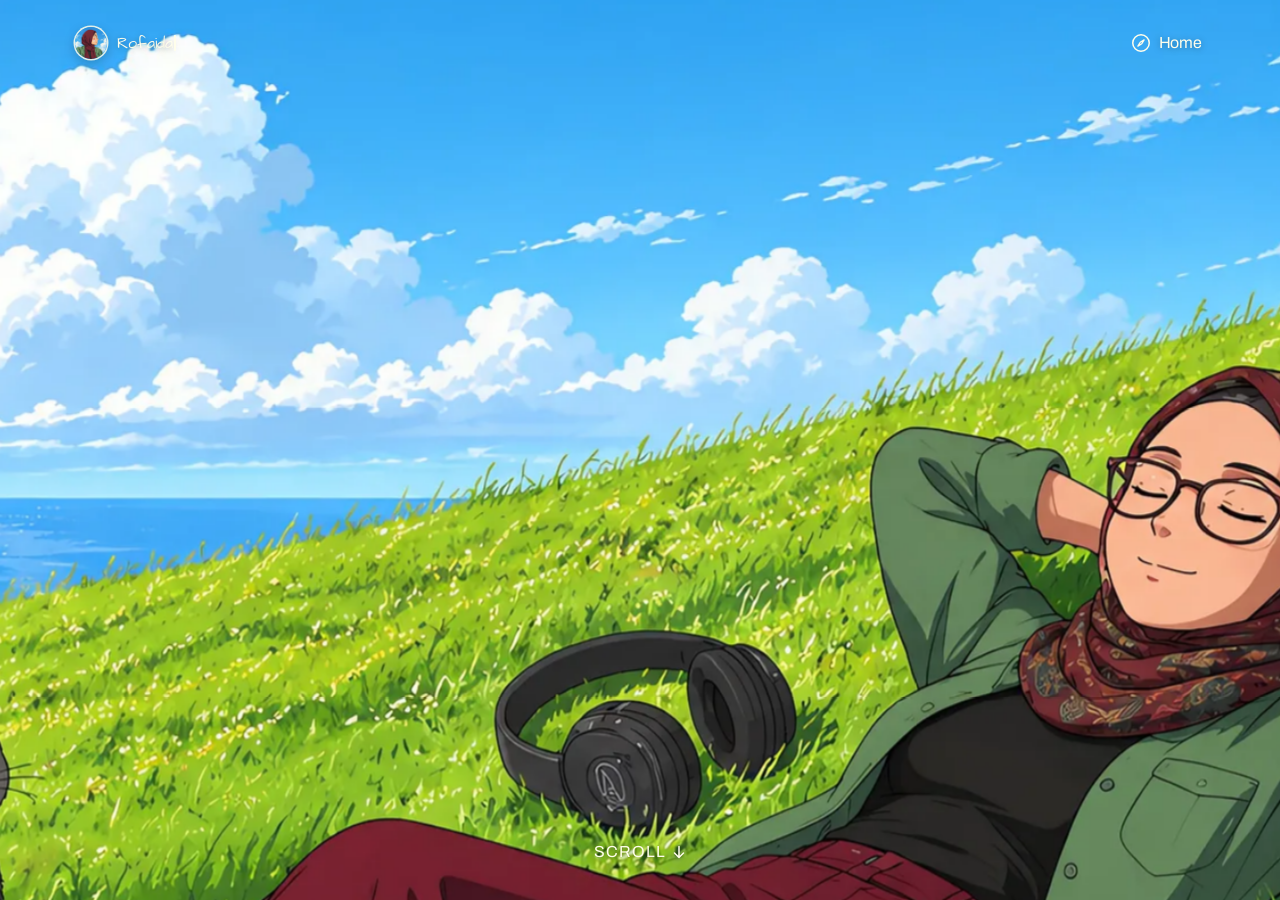
==== commit 952ff3ff: "Phones get the full-resolution opening close-up (sharper first frame)" ====
--- a/site/index.html
+++ b/site/index.html
@@ -23,7 +23,7 @@
 <link rel="stylesheet" href="https://fonts.googleapis.com/css2?family=Archivo+Black&family=Archivo+Narrow:wght@400;500;600&family=Archivo:wght@400;500;600;800&family=Architects+Daughter&family=Homemade+Apple&family=Special+Elite&display=swap">
 <!-- fonts only the case studies and the page editor use: loaded without holding up the first paint -->
 <link rel="stylesheet" href="https://fonts.googleapis.com/css2?family=Almarai:wght@400;700&family=Inter:wght@400;500;700&family=Roboto:wght@400;500;700&family=JetBrains+Mono:wght@400;500&family=Caveat:wght@500;600;700&family=Patrick+Hand&family=Courier+Prime:wght@400;700&display=swap" media="print" onload="this.media='all'">
-<link rel="preload" as="image" href="a/closeup.webp" imagesrcset="a/closeup-m.webp 2160w, a/closeup.webp 3600w" imagesizes="(max-width: 760px) 719px, (pointer: coarse) 719px, 103vw" fetchpriority="high">
+<link rel="preload" as="image" href="a/closeup.webp" imagesrcset="a/closeup-m.webp 2160w, a/closeup.webp 3600w" imagesizes="(max-width: 760px) 1300px, (pointer: coarse) 1300px, 103vw" fetchpriority="high">
 <link rel="stylesheet" href="css/style.css">
 <script src="js/videos.js"></script>
 </head>
@@ -118,7 +118,7 @@
           <!-- the opening shot: close on her face; scrolling pulls the camera back to the hill -->
           <div class="intro-backdrop" id="introBackdrop" aria-hidden="true"><img src="a/wide.webp" srcset="a/wide-m.webp 1980w, a/wide.webp 3300w" sizes="(max-width: 760px) 659px, (pointer: coarse) 659px, 112vw" alt="" decoding="async"></div>
           <div class="close-plate" id="closePlate" aria-hidden="true"><div class="inner">
-            <img class="full dayimg" src="a/closeup.webp" srcset="a/closeup-m.webp 2160w, a/closeup.webp 3600w" sizes="(max-width: 760px) 719px, (pointer: coarse) 719px, 103vw" alt="" fetchpriority="high" decoding="async">
+            <img class="full dayimg" src="a/closeup.webp" srcset="a/closeup-m.webp 2160w, a/closeup.webp 3600w" sizes="(max-width: 760px) 1300px, (pointer: coarse) 1300px, 103vw" alt="" fetchpriority="high" decoding="async">
             
             <img class="full softl" id="closeSoft" src="a/closeup-soft.webp" alt="" decoding="async">
             <img class="full ghost dayimg" src="a/closeup-glow.webp" alt="" decoding="async">
--- a/site/css/style.css
+++ b/site/css/style.css
@@ -1942,13 +1942,14 @@
 /* phones held upright: the hill is zoomed out so the cat, her, the headphones, the notebook and the laptop all fit;
    the painting sits on the bottom of the screen and its sky fades into the page sky above it */
 @media (max-width:760px) and (orientation:portrait){
-  .f-home .art{--W:max(100vw, calc(100vw / .41));--H:calc(var(--W) * var(--arh) / var(--arw));
-    left:calc((100vw - var(--W)) * .9);top:calc(var(--vh) - var(--H))}   /* no mask here: the plate's own fade melts its top, and a mask on a layer that zooms is costly */
+  .f-home .art{--W:max(100vw, calc(100vw * 1921 / 930));--H:calc(var(--W) * var(--arh) / var(--arw));
+    left:calc(50vw - 1448 * var(--k));top:calc(var(--vh) - var(--H))}   /* Nov 9: framed from the cat to the laptop, both whole */
+  .home-ui{top:88px}   /* Nov 9: the hello pill, title and player sit closer under the header */   /* no mask here: the plate's own fade melts its top, and a mask on a layer that zooms is costly */
 }
 /* the same zoomed-out framing on the Selected works painting (upright phones only); About keeps its full-bleed framing */
 @media (max-width:760px) and (orientation:portrait){
   .f-works .art{--W:max(100vw, calc(100vw / .41));--H:calc(var(--W) * var(--arh) / var(--arw));
-    left:calc((100vw - var(--W)) * .77);top:calc(var(--vh) - var(--H));
+    left:calc(50vw - 1190 * var(--k));top:calc(var(--vh) - var(--H));   /* Nov 9: the laptop (deck to screen edge) centred on the screen */
     -webkit-mask-image:linear-gradient(to bottom,transparent 0,#000 14%);mask-image:linear-gradient(to bottom,transparent 0,#000 14%)}
 }
 
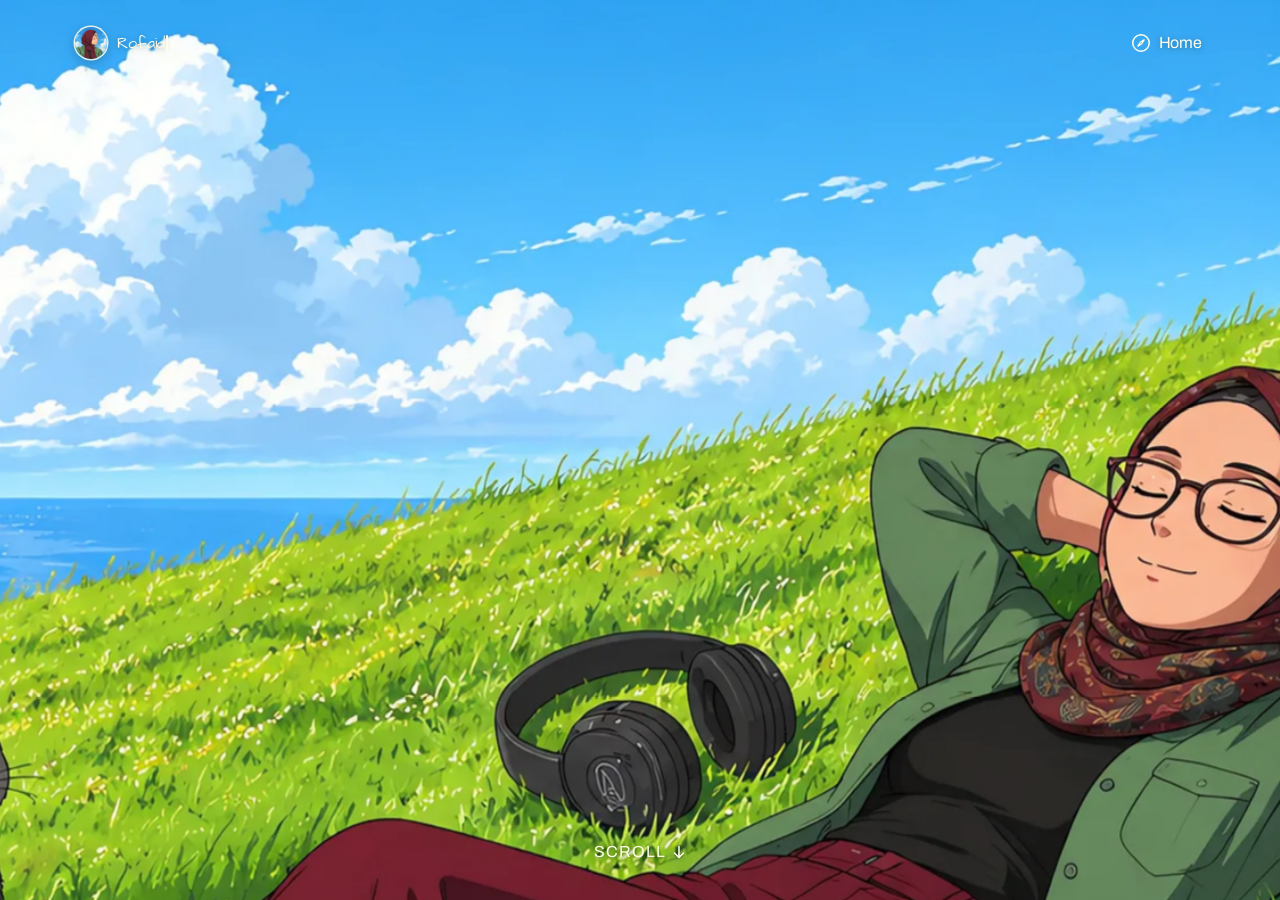
==== commit 80e82d31: "New resume hosted on the site (menu, contact and journal links); hidden older-resume text removed fr" ====
--- a/site/index.html
+++ b/site/index.html
@@ -53,7 +53,7 @@
             <a href="#home" data-go="home">Home</a>
             <a href="#works" data-go="works">Work</a>
             <a href="#about" data-go="about">About me</a>
-            <a href="https://drive.google.com/file/d/1btNfa-B7rLPgWYI5pzXkS12cbSmnBby5/view?usp=sharing" target="_blank" rel="noopener" id="resumeBtn">Resume <span class="sr">(opens in a new tab)</span></a>
+            <a href="Rofaida-AbdElWahap_Product-Designer_Resume.pdf" target="_blank" rel="noopener" id="resumeBtn">Resume <span class="sr">(opens in a new tab)</span></a>
           </nav>
           <div class="cp-rule"></div>
           <ul class="cp-social">
@@ -557,7 +557,7 @@
             <a class="t-btn main" href="mailto:rofaidaabdalwahap@gmail.com" id="mailBtn" data-copy="rofaidaabdalwahap@gmail.com">Email me <svg viewBox="0 0 24 24" aria-hidden="true"><use href="#arrUR"/></svg></a>
             <a class="t-btn" href="https://www.linkedin.com/in/rofaida-abdelwahap-3187a1399" target="_blank" rel="noopener">LinkedIn</a>
             <a class="t-btn" href="https://www.behance.net/rofaidaabdelwap" target="_blank" rel="noopener">Behance</a>
-            <a class="t-btn" href="https://drive.google.com/file/d/1btNfa-B7rLPgWYI5pzXkS12cbSmnBby5/view?usp=sharing" target="_blank" rel="noopener">Resume</a>
+            <a class="t-btn" href="Rofaida-AbdElWahap_Product-Designer_Resume.pdf" target="_blank" rel="noopener">Resume</a>
           </div>
           <p class="talk-mail"><span>rofaidaabdalwahap@gmail.com</span></p>
           <p class="talk-status"><i></i>Available for new work &middot; Cairo, <span id="cairoTime">--:--</span></p>
